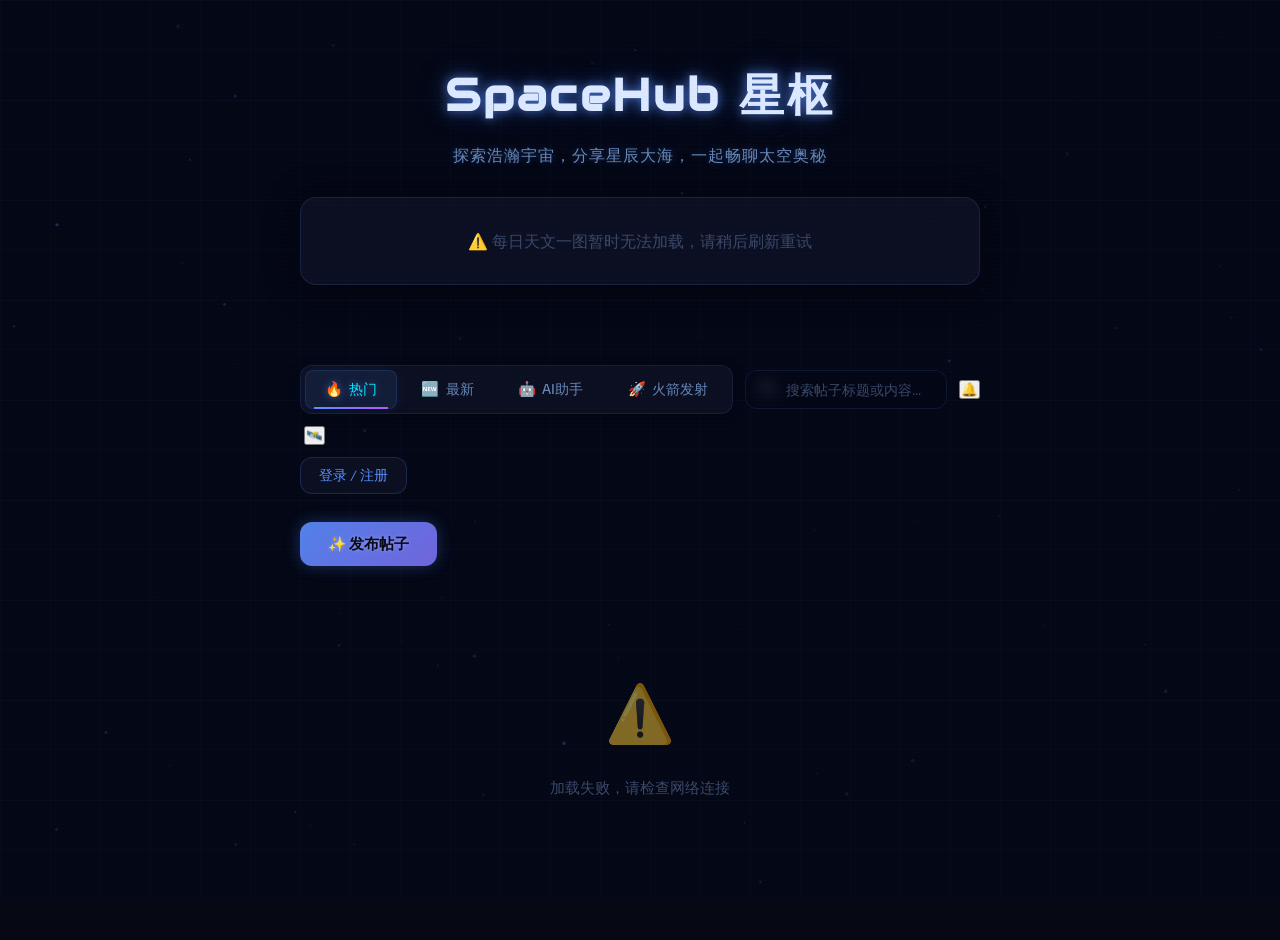
==== index.html @ 0de81924 "chore: move bookmarks tab after launches tab" ====
<!DOCTYPE html>
<html lang="zh-CN">
<head>
    <meta charset="UTF-8">
    <meta name="viewport" content="width=device-width, initial-scale=1.0">
    <title>SpaceHub 星枢</title>
    
    <style>
        :root {
            --bg: #060814;
            --bg-deep: #02030a;
            --surface: rgba(14, 18, 36, 0.75);
            --surface-hover: rgba(20, 28, 52, 0.88);
            --surface-elevated: rgba(26, 34, 64, 0.92);
            --text-primary: #dce8ff;
            --text-secondary: #6888b8;
            --text-muted: #3a4868;
            --accent: #5b8fff;
            --accent-hover: #7ba5ff;
            --accent-rgb: 91, 143, 255;
            --accent-hover-rgb: 123, 165, 255;
            --secondary-accent: #b558ff;
            --secondary-accent-rgb: 181, 88, 255;
            --border: rgba(91, 143, 255, 0.14);
            --border-focus: rgba(91, 143, 255, 0.45);
            --border-hover: rgba(91, 143, 255, 0.35);
            --danger: #ff4060;
            --success: #40ff88;
            --warning: #ffaa00;
            --gold: #5b8fff;
            --gold-hover: #7ba5ff;
            --neon-blue: #5b8fff;
            --neon-cyan: #00e8ff;
            --neon-purple: #b558ff;
            --neon-magenta: #ff3d7f;
            --glow-blue: rgba(91, 143, 255, 0.45);
            --glow-cyan: rgba(0, 232, 255, 0.35);
            --glow-purple: rgba(181, 88, 255, 0.35);
            --glow-magenta: rgba(255, 61, 127, 0.35);
            --card-shadow: 0 2px 16px rgba(0, 0, 0, 0.5), 0 0 1px rgba(91, 143, 255, 0.08);
            --card-glow: 0 0 28px rgba(91, 143, 255, 0.1), 0 8px 32px rgba(0, 0, 0, 0.6);
            --glass-blur: blur(24px);
            --glass-blur-sm: blur(14px);
            --card-radius: 16px;
            --modal-radius: 24px;
            --transition-fast: 0.2s cubic-bezier(0.4, 0, 0.2, 1);
            --transition: 0.35s cubic-bezier(0.16, 1, 0.3, 1);
            --transition-slow: 0.5s cubic-bezier(0.16, 1, 0.3, 1);
        }
        * {
            margin: 0;
            padding: 0;
            box-sizing: border-box;
        }
        html {
            scroll-behavior: smooth;
        }
        body {
            font-family: 'Exo 2', -apple-system, BlinkMacSystemFont, 'Segoe UI', Roboto, sans-serif;
            background: var(--bg);
            color: var(--text-primary);
            min-height: 100vh;
            overflow-x: hidden;
            line-height: 1.6;
            -webkit-font-smoothing: antialiased;
        }
        .bg-image {
            position: fixed;
            top: 0;
            left: 0;
            width: 100%;
            height: 100%;
            background: url('https://i.imglt.com/20260803/0994543291ec65795e5eadac3a134b6f.jpg') center/cover no-repeat;
            z-index: 0;
        }
        .bg-overlay {
            position: fixed;
            top: 0;
            left: 0;
            width: 100%;
            height: 100%;
            background: rgba(0, 0, 0, 0.45);
            z-index: 1;
        }
        .header {
            position: relative;
            z-index: 2;
            text-align: center;
            padding: 60px 20px 30px;
        }
        .header h1 {
            font-size: 2.8rem;
            font-weight: 700;
            letter-spacing: -0.02em;
            margin-bottom: 10px;
            color: var(--text-primary);
            font-family: 'Audiowide', sans-serif;
            text-shadow: 0 0 30px rgba(91, 143, 255, 0.3), 0 0 60px rgba(91, 143, 255, 0.1);
}
        .header p {
            color: var(--text-secondary);
            font-size: 1rem;
            font-weight: 300;
            letter-spacing: 0.02em;
        }
        .container {
            position: relative;
            z-index: 2;
            max-width: 720px;
            margin: 0 auto;
            padding: 0 20px 60px;
        }
        .top-bar {
            display: flex;
            justify-content: space-between;
            align-items: center;
            margin-bottom: 20px;
            gap: 12px;
            flex-wrap: wrap;
        }
        .search-box {
            flex: 1;
            min-width: 180px;
            max-width: 400px;
            position: relative;
        }
        .search-box input {
            width: 100%;
            padding: 10px 16px 10px 40px;
            background: var(--surface);
            border: 1px solid var(--border);
            border-radius: 14px;
            color: var(--text-primary);
            font-size: 0.9rem;
            font-family: inherit;
            outline: none;
            transition: border-color 0.25s;
        }
        .search-box input::placeholder {
            color: var(--text-muted);
        }
        .search-box input:focus {
            border-color: var(--gold);
            box-shadow: 0 0 0 3px rgba(255, 215, 0, 0.08), 0 0 16px rgba(255, 215, 0, 0.1);
        }
        .search-box .search-icon {
            position: absolute;
            left: 14px;
            top: 50%;
            transform: translateY(-50%);
            font-size: 1rem;
            pointer-events: none;
            opacity: 0.6;
        }
        .search-clear {
            position: absolute;
            right: 12px;
            top: 50%;
            transform: translateY(-50%);
            background: none;
            border: none;
            color: var(--text-muted);
            cursor: pointer;
            font-size: 1.1rem;
            display: none;
        }
        .search-clear:hover {
            color: var(--text-primary);
        }
        .tabs {
            display: flex;
            gap: 4px;
            padding: 4px;
            background: var(--surface);
            border-radius: 14px;
            border: 1px solid var(--border);
            box-shadow: 0 2px 12px rgba(0, 0, 0, 0.3);
                    }
        .tab {
            padding: 10px 20px;
            border: none;
            background: transparent;
            color: var(--text-secondary);
            font-size: 0.9rem;
            font-weight: 500;
            cursor: pointer;
            border-radius: 10px;
            transition: all 0.3s cubic-bezier(0.4, 0, 0.2, 1);
            font-family: inherit;
            letter-spacing: 0.01em;
        }
        .tab:hover {
            color: var(--text-primary);
            background: rgba(255, 255, 255, 0.04);
        }
        .tab.active {
            background: rgba(91, 143, 255, 0.12);
            color: var(--accent);
            box-shadow: 0 0 16px rgba(91, 143, 255, 0.1), inset 0 0 12px rgba(91, 143, 255, 0.05);
        }
        .tab .icon {
            margin-right: 6px;
        }
        .fab-post {
            padding: 12px 28px;
            background: var(--gold);
            color: #000;
            border: none;
            border-radius: 14px;
            font-size: 0.92rem;
            font-weight: 600;
            cursor: pointer;
            transition: all 0.25s;
            font-family: inherit;
            display: flex;
            align-items: center;
            gap: 8px;
        }
        .fab-post:hover {
            background: var(--gold-hover);
            transform: translateY(-2px);
            box-shadow: 0 8px 32px rgba(255, 215, 0, 0.3), 0 0 16px rgba(255, 215, 0, 0.15);
        }
        .fab-post:active {
            transform: translateY(0);
        }
        .modal-overlay {
            position: fixed;
            top: 0;
            left: 0;
            width: 100%;
            height: 100%;
            background: rgba(0, 0, 0, 0.65);
            z-index: 100;
            display: none;
            align-items: center;
            justify-content: center;
            backdrop-filter: blur(6px);
            -webkit-backdrop-filter: blur(6px);
            animation: overlayIn 0.25s ease;
        }
        .modal-overlay.show {
            display: flex;
        }
        @keyframes overlayIn {
            from { opacity: 0; }
            to { opacity: 1; }
        }
        .modal {
            background: #1a1a24;
            border: 1px solid rgba(255, 255, 255, 0.08);
            border-radius: 24px;
            padding: 36px 32px 32px;
            width: 90%;
            max-width: 480px;
            position: relative;
            animation: modalIn 0.3s cubic-bezier(0.16, 1, 0.3, 1);
            box-shadow: 0 24px 64px rgba(0, 0, 0, 0.6), 0 0 1px rgba(91, 143, 255, 0.15);
        }
        @keyframes modalIn {
            from { opacity: 0; transform: scale(0.92) translateY(20px); }
            to { opacity: 1; transform: scale(1) translateY(0); }
        }
        .modal-close {
            position: absolute;
            top: 16px;
            right: 20px;
            background: transparent;
            border: none;
            color: var(--text-muted);
            font-size: 1.4rem;
            cursor: pointer;
            width: 36px;
            height: 36px;
            display: flex;
            align-items: center;
            justify-content: center;
            border-radius: 50%;
            transition: all 0.2s;
        }
        .modal-close:hover {
            color: var(--text-primary);
            background: rgba(255, 255, 255, 0.08);
        }
        .modal-title {
            text-align: center;
            font-size: 1.3rem;
            font-weight: 600;
            margin-bottom: 28px;
            color: var(--text-primary);
            font-family: 'Michroma', sans-serif;
    letter-spacing: 2px;
}
        .modal-input {
            width: 100%;
            padding: 14px 18px;
            background: #22222e;
            border: 1px solid rgba(255, 255, 255, 0.06);
            border-radius: 14px;
            color: var(--text-primary);
            font-size: 0.95rem;
            font-family: inherit;
            outline: none;
            transition: all 0.25s;
            margin-bottom: 16px;
        }
        .modal-input:focus {
            border-color: var(--border-focus);
            box-shadow: 0 0 0 2px rgba(91, 143, 255, 0.1), 0 0 16px rgba(91, 143, 255, 0.06);
        }
        .modal-input::placeholder {
            color: var(--text-muted);
        }
        .modal-textarea {
            width: 100%;
            min-height: 140px;
            padding: 14px 18px;
            background: #22222e;
            border: 1px solid rgba(255, 255, 255, 0.06);
            border-radius: 14px;
            color: var(--text-primary);
            font-size: 0.95rem;
            font-family: inherit;
            outline: none;
            resize: vertical;
            transition: all 0.25s;
            line-height: 1.6;
        }
        .modal-textarea:focus {
            border-color: var(--border-focus);
            box-shadow: 0 0 0 2px rgba(91, 143, 255, 0.1), 0 0 16px rgba(91, 143, 255, 0.06);
        }
        .modal-textarea::placeholder {
            color: var(--text-muted);
        }
        .modal-submit {
            width: 100%;
            padding: 14px;
            background: var(--gold);
            color: #000;
            border: none;
            border-radius: 14px;
            font-size: 1rem;
            font-weight: 600;
            cursor: pointer;
            transition: all 0.25s;
            font-family: inherit;
            margin-top: 20px;
        }
        .modal-submit:hover {
            background: var(--gold-hover);
            box-shadow: 0 6px 28px rgba(255, 215, 0, 0.28), 0 0 12px rgba(255, 215, 0, 0.12);
            transform: translateY(-1px);
        }
        .modal-submit:active {
            transform: scale(0.98);
        }
        .modal-submit:disabled {
            opacity: 0.5;
            cursor: not-allowed;
            transform: none;
        }
        .posts-list {
            display: flex;
            flex-direction: column;
            gap: 14px;
        }
        .post-card {
            background: var(--surface);
            border: 1px solid var(--border);
            border-radius: 20px;
            padding: 24px;
            transition: all 0.35s cubic-bezier(0.4, 0, 0.2, 1);
            animation: slideUp 0.4s ease both;
            box-shadow: var(--card-shadow);
        }
        @keyframes slideUp {
            from { opacity: 0; transform: translateY(16px); }
            to { opacity: 1; transform: translateY(0); }
        }
        @keyframes fadeIn {
            from { opacity: 0; transform: translateY(8px); }
            to { opacity: 1; transform: translateY(0); }
        }
        .post-card:hover {
            background: var(--surface-hover);
            border-color: var(--border-focus);
            transform: translateY(-2px);
            box-shadow: var(--card-glow);
        }
        .post-header {
            display: flex;
            justify-content: space-between;
            align-items: flex-start;
            margin-bottom: 14px;
            gap: 10px;
        }
        .post-header .post-author {
            transition: transform 0.2s ease;
        }
        .post-header .post-author:hover {
            transform: translateX(2px);
        }
        .post-author {
            display: flex;
            align-items: center;
            gap: 12px;
        }
        .avatar {
            width: 40px;
            height: 40px;
            min-width: 40px;
            border-radius: 50%;
            background: linear-gradient(135deg, rgba(91, 143, 255, 0.2), rgba(160, 64, 255, 0.2));
            display: flex;
            align-items: center;
            justify-content: center;
            font-size: 1.1rem;
            border: 1.5px solid rgba(91, 143, 255, 0.25);
            overflow: hidden;
            flex-shrink: 0;
            transition: border-color 0.3s, box-shadow 0.3s;
        }
        .avatar:hover {
            border-color: rgba(91, 143, 255, 0.5);
            box-shadow: 0 0 12px rgba(91, 143, 255, 0.25);
        }
        .avatar img {
            width: 100%;
            height: 100%;
            object-fit: cover;
        }
        .author-info {
            display: flex;
            flex-direction: column;
            gap: 2px;
            min-width: 0;
            flex: 1;
        }
        .author-name {
            font-size: 0.92rem;
            font-weight: 600;
            color: var(--text-primary);
            word-break: break-word;
            line-height: 1.4;
            display: flex;
            flex-wrap: wrap;
            align-items: center;
            gap: 4px;
            transition: color 0.2s;
        }
        .author-name:hover {
            color: var(--neon-blue, #5b8fff);
        }
        .post-time {
            font-size: 0.78rem;
            color: var(--text-muted);
        }
        .post-title {
            font-size: 1.1rem;
            font-weight: 600;
            color: var(--text-primary);
            margin-bottom: 8px;
            line-height: 1.4;
            font-family: 'Audiowide', sans-serif;
            text-shadow: 0 0 20px rgba(91, 143, 255, 0.15);
}
        .post-content {
            color: rgba(240, 240, 245, 0.88);
            line-height: 1.8;
            font-size: 0.95rem;
            margin-bottom: 18px;
            white-space: pre-wrap;
            word-break: break-word;
            font-weight: 400;
            letter-spacing: 0.01em;
        }
        .post-source {
            display: flex;
            align-items: center;
            gap: 4px;
            margin-bottom: 14px;
            padding: 8px 12px;
            background: rgba(255, 255, 255, 0.04);
            border-radius: 10px;
            font-size: 0.85rem;
            flex-wrap: wrap;
        }
        .source-label {
            color: var(--text-muted);
            white-space: nowrap;
        }
        .source-link {
            color: #4fc3f7;
            text-decoration: none;
            word-break: break-all;
            transition: color 0.2s;
        }
        .source-link:hover {
            color: #81d4fa;
            text-decoration: underline;
        }
        .pin-btn {
            background: transparent;
            border: 1px solid rgba(255, 215, 0, 0.3);
            color: rgba(255, 215, 0, 0.8);
            padding: 4px 10px;
            border-radius: 8px;
            font-size: 12px;
            cursor: pointer;
            opacity: 0;
            transition: all 0.2s ease;
            white-space: nowrap;
            margin-right: 4px;
        }
        .post-card:hover .pin-btn {
            opacity: 1;
        }
        .pin-btn:hover {
            background: rgba(255, 215, 0, 0.15);
            border-color: rgba(255, 215, 0, 0.6);
            color: #ffd700;
        }
        .post-card:has(.pinned) {
            border-color: rgba(255, 215, 0, 0.3);
        }
        /* 登录区域 */
        .auth-area {
            display: flex;
            align-items: center;
            gap: 10px;
            margin-bottom: 16px;
            width: 100%;
        }
        .auth-user {
            display: flex;
            align-items: center;
            gap: 8px;
            padding: 6px 14px;
            background: var(--surface);
            border: 1px solid var(--border);
            border-radius: 12px;
            font-size: 0.85rem;
            color: var(--text-primary);
                    }
        .auth-avatar-small {
            width: 24px; height: 24px; border-radius: 50%;
            background: rgba(255,255,255,0.08);
            display: flex; align-items: center; justify-content: center;
            font-size: 0.8rem;
        }
        .auth-name {
            font-weight: 500; max-width: 120px;
            overflow: hidden; text-overflow: ellipsis; white-space: nowrap;
            transition: color 0.2s;
        }
        .auth-name:hover {
            color: var(--neon-blue, #5b8fff);
        }
        .btn-logout {
            padding: 4px 10px; background: transparent; border: none;
            color: var(--text-muted); font-size: 0.75rem;
            cursor: pointer; font-family: inherit;
            transition: color 0.2s, text-shadow 0.2s;
        }
        .btn-logout:hover { color: var(--danger); text-shadow: 0 0 8px rgba(255, 68, 102, 0.4); }
        .btn-auth {
            padding: 8px 18px;
            background: transparent;
            border: 1px solid var(--border);
            border-radius: 100px;
            color: var(--text-secondary);
            font-size: 0.85rem;
            cursor: pointer; font-family: inherit;
            transition: all 0.25s;
                    }
        .btn-auth:hover {
            color: var(--text-primary);
            border-color: var(--border-focus);
            background: rgba(91, 143, 255, 0.06);
            box-shadow: 0 0 14px rgba(91, 143, 255, 0.12);
        }
        /* 登录弹窗 */
        .auth-modal-overlay {
            position: fixed; top: 0; left: 0; right: 0; bottom: 0;
            background: rgba(0,0,0,0.6);
            backdrop-filter: blur(8px);
            -webkit-backdrop-filter: blur(8px);
            z-index: 150;
            display: none; align-items: center; justify-content: center;
        }
        .auth-modal-overlay.show { display: flex; }
        .auth-modal {
            background: #0f0f0f; border-radius: 20px;
            padding: 36px; width: 90%; max-width: 400px;
            border: 1px solid var(--border);
            box-shadow: 0 20px 60px rgba(0,0,0,0.5);
            position: relative;
        }
        .auth-modal h2 {
            font-size: 1.3rem; margin-bottom: 24px;
            text-align: center; color: var(--text-primary);
        }
        .auth-field { margin-bottom: 16px; }
        .auth-field label {
            display: block; font-size: 0.82rem;
            color: var(--text-secondary); margin-bottom: 6px;
        }
        .auth-field input {
            width: 100%; padding: 12px 14px;
            background: #1a1a1a;
            border: 1px solid var(--border);
            border-radius: 12px;
            color: var(--text-primary);
            font-size: 0.9rem; font-family: inherit; outline: none;
        }
        .auth-field input:focus { border-color: var(--border-focus); }
        .auth-field input::placeholder { color: var(--text-muted); }
        .auth-submit {
            width: 100%; padding: 12px;
            background: #ffffff; color: #000000;
            border: none; border-radius: 12px;
            font-size: 0.92rem; font-weight: 600;
            cursor: pointer; font-family: inherit;
            transition: all 0.25s; margin-top: 8px;
        }
        .auth-submit:hover { background: #e0e0e0; }
        .auth-submit:disabled { opacity: 0.5; cursor: not-allowed; }
        .auth-switch {
            text-align: center; margin-top: 16px;
            font-size: 0.82rem; color: var(--text-muted);
        }
        .auth-switch a {
            color: var(--gold); cursor: pointer; text-decoration: none;
        }
        .auth-switch a:hover { text-decoration: underline; }
        .auth-error {
            background: rgba(255,85,85,0.1);
            border: 1px solid rgba(255,85,85,0.2);
            border-radius: 10px; padding: 10px 14px;
            color: #ff8888; font-size: 0.82rem;
            margin-bottom: 16px; display: none;
        }
        .auth-error.show { display: block; }
        .auth-success {
            background: rgba(100,255,100,0.1);
            border: 1px solid rgba(100,255,100,0.2);
            border-radius: 10px; padding: 10px 14px;
            color: #88ff88; font-size: 0.82rem;
            margin-bottom: 16px; display: none;
        }
        .auth-success.show { display: block; }
        .auth-close {
            position: absolute; top: 12px; right: 16px;
            background: transparent; border: none;
            color: var(--text-muted); font-size: 1.2rem; cursor: pointer;
        }
        /* 图片上传 */
        .image-input-row {
            display: flex; gap: 8px; align-items: center; margin-bottom: 12px;
        }
        .image-input {
            flex: 1; padding: 10px 14px;
            background: #1a1a1a;
            border: 1px solid var(--border);
            border-radius: 12px;
            color: var(--text-primary);
            font-size: 0.88rem; font-family: inherit; outline: none;
        }
        .image-input:focus { border-color: var(--border-focus); }
        .image-input::placeholder { color: var(--text-muted); }
        .post-images {
            display: flex; gap: 8px; flex-wrap: wrap; margin-bottom: 14px;
            border-radius: 12px;
            overflow: hidden;
        }
        .post-image {
            max-width: 100%; max-height: 300px;
            border-radius: 12px; border: 1px solid var(--border);
            object-fit: cover;
        }
        /* 分享按钮 */
        /* 烟花 */
        @media (max-width: 600px) {
            .pin-btn {
                opacity: 1;
            }
        }
        .delete-btn {
            background: transparent;
            border: 1px solid rgba(255, 100, 100, 0.3);
            color: rgba(255, 120, 120, 0.7);
            padding: 4px 10px;
            border-radius: 8px;
            font-size: 12px;
            cursor: pointer;
            opacity: 0;
            transition: all 0.2s ease;
            white-space: nowrap;
        }
        .post-card:hover .delete-btn {
            opacity: 1;
        }
        .delete-btn:hover {
            background: rgba(255, 80, 80, 0.15);
            border-color: rgba(255, 100, 100, 0.6);
            color: rgba(255, 150, 150, 1);
            box-shadow: 0 0 12px rgba(255, 80, 80, 0.15);
        }
        /* 登录区域 */
        .auth-area {
            display: flex;
            align-items: center;
            gap: 10px;
            margin-bottom: 16px;
            width: 100%;
        }
        .auth-user {
            display: flex;
            align-items: center;
            gap: 8px;
            padding: 6px 14px;
            background: var(--surface);
            border: 1px solid var(--border);
            border-radius: 12px;
            font-size: 0.85rem;
            color: var(--text-primary);
                    }
        .auth-avatar-small {
            width: 24px; height: 24px; border-radius: 50%;
            background: rgba(255,255,255,0.08);
            display: flex; align-items: center; justify-content: center;
            font-size: 0.8rem;
        }
        .auth-name {
            font-weight: 500; max-width: 120px;
            overflow: hidden; text-overflow: ellipsis; white-space: nowrap;
            transition: color 0.2s;
        }
        .auth-name:hover {
            color: var(--neon-blue, #5b8fff);
        }
        .btn-logout {
            padding: 4px 10px; background: transparent; border: none;
            color: var(--text-muted); font-size: 0.75rem;
            cursor: pointer; font-family: inherit;
            transition: color 0.2s, text-shadow 0.2s;
        }
        .btn-logout:hover { color: var(--danger); text-shadow: 0 0 8px rgba(255, 68, 102, 0.4); }
        .btn-auth {
            padding: 8px 18px;
            background: transparent;
            border: 1px solid var(--border);
            border-radius: 100px;
            color: var(--text-secondary);
            font-size: 0.85rem;
            cursor: pointer; font-family: inherit;
            transition: all 0.25s;
                    }
        .btn-auth:hover {
            color: var(--text-primary);
            border-color: var(--border-focus);
            background: rgba(91, 143, 255, 0.06);
            box-shadow: 0 0 14px rgba(91, 143, 255, 0.12);
        }
        /* 登录弹窗 */
        .auth-modal-overlay {
            position: fixed; top: 0; left: 0; right: 0; bottom: 0;
            background: rgba(0,0,0,0.6);
            backdrop-filter: blur(8px);
            -webkit-backdrop-filter: blur(8px);
            z-index: 150;
            display: none; align-items: center; justify-content: center;
        }
        .auth-modal-overlay.show { display: flex; }
        .auth-modal {
            background: #0f0f0f; border-radius: 20px;
            padding: 36px; width: 90%; max-width: 400px;
            border: 1px solid var(--border);
            box-shadow: 0 20px 60px rgba(0,0,0,0.5);
            position: relative;
        }
        .auth-modal h2 {
            font-size: 1.3rem; margin-bottom: 24px;
            text-align: center; color: var(--text-primary);
        }
        .auth-field { margin-bottom: 16px; }
        .auth-field label {
            display: block; font-size: 0.82rem;
            color: var(--text-secondary); margin-bottom: 6px;
        }
        .auth-field input {
            width: 100%; padding: 12px 14px;
            background: #1a1a1a;
            border: 1px solid var(--border);
            border-radius: 12px;
            color: var(--text-primary);
            font-size: 0.9rem; font-family: inherit; outline: none;
        }
        .auth-field input:focus { border-color: var(--border-focus); }
        .auth-field input::placeholder { color: var(--text-muted); }
        .auth-submit {
            width: 100%; padding: 12px;
            background: #ffffff; color: #000000;
            border: none; border-radius: 12px;
            font-size: 0.92rem; font-weight: 600;
            cursor: pointer; font-family: inherit;
            transition: all 0.25s; margin-top: 8px;
        }
        .auth-submit:hover { background: #e0e0e0; }
        .auth-submit:disabled { opacity: 0.5; cursor: not-allowed; }
        .auth-switch {
            text-align: center; margin-top: 16px;
            font-size: 0.82rem; color: var(--text-muted);
        }
        .auth-switch a {
            color: var(--gold); cursor: pointer; text-decoration: none;
        }
        .auth-switch a:hover { text-decoration: underline; }
        .auth-error {
            background: rgba(255,85,85,0.1);
            border: 1px solid rgba(255,85,85,0.2);
            border-radius: 10px; padding: 10px 14px;
            color: #ff8888; font-size: 0.82rem;
            margin-bottom: 16px; display: none;
        }
        .auth-error.show { display: block; }
        .auth-success {
            background: rgba(100,255,100,0.1);
            border: 1px solid rgba(100,255,100,0.2);
            border-radius: 10px; padding: 10px 14px;
            color: #88ff88; font-size: 0.82rem;
            margin-bottom: 16px; display: none;
        }
        .auth-success.show { display: block; }
        .auth-close {
            position: absolute; top: 12px; right: 16px;
            background: transparent; border: none;
            color: var(--text-muted); font-size: 1.2rem; cursor: pointer;
        }
        /* 图片上传 */
        .image-input-row {
            display: flex; gap: 8px; align-items: center; margin-bottom: 12px;
        }
        .image-input {
            flex: 1; padding: 10px 14px;
            background: #1a1a1a;
            border: 1px solid var(--border);
            border-radius: 12px;
            color: var(--text-primary);
            font-size: 0.88rem; font-family: inherit; outline: none;
        }
        .image-input:focus { border-color: var(--border-focus); }
        .image-input::placeholder { color: var(--text-muted); }
        .post-images {
            display: flex; gap: 8px; flex-wrap: wrap; margin-bottom: 14px;
            border-radius: 12px;
            overflow: hidden;
        }
        .post-image {
            max-width: 100%; max-height: 300px;
            border-radius: 12px; border: 1px solid var(--border);
            object-fit: cover;
        }
        /* 分享按钮 */
        /* 烟花 */
        @media (max-width: 600px) {
        .pin-btn {
            background: transparent;
            border: 1px solid rgba(255, 215, 0, 0.3);
            color: rgba(255, 215, 0, 0.8);
            padding: 4px 10px;
            border-radius: 8px;
            font-size: 12px;
            cursor: pointer;
            opacity: 0;
            transition: all 0.2s ease;
            white-space: nowrap;
            margin-right: 4px;
        }
        .post-card:hover .pin-btn {
            opacity: 1;
        }
        .pin-btn:hover {
            background: rgba(255, 215, 0, 0.15);
            border-color: rgba(255, 215, 0, 0.6);
            color: #ffd700;
        }
        .post-card:has(.pinned) {
            border-color: rgba(255, 215, 0, 0.3);
        }
        /* 登录区域 */
        .auth-area {
            display: flex;
            align-items: center;
            gap: 10px;
            margin-bottom: 16px;
            width: 100%;
        }
        .auth-user {
            display: flex;
            align-items: center;
            gap: 8px;
            padding: 6px 14px;
            background: var(--surface);
            border: 1px solid var(--border);
            border-radius: 12px;
            font-size: 0.85rem;
            color: var(--text-primary);
                    }
        .auth-avatar-small {
            width: 24px; height: 24px; border-radius: 50%;
            background: rgba(255,255,255,0.08);
            display: flex; align-items: center; justify-content: center;
            font-size: 0.8rem;
        }
        .auth-name {
            font-weight: 500; max-width: 120px;
            overflow: hidden; text-overflow: ellipsis; white-space: nowrap;
            transition: color 0.2s;
        }
        .auth-name:hover {
            color: var(--neon-blue, #5b8fff);
        }
        .btn-logout {
            padding: 4px 10px; background: transparent; border: none;
            color: var(--text-muted); font-size: 0.75rem;
            cursor: pointer; font-family: inherit;
            transition: color 0.2s, text-shadow 0.2s;
        }
        .btn-logout:hover { color: var(--danger); text-shadow: 0 0 8px rgba(255, 68, 102, 0.4); }
        .btn-auth {
            padding: 8px 18px;
            background: transparent;
            border: 1px solid var(--border);
            border-radius: 100px;
            color: var(--text-secondary);
            font-size: 0.85rem;
            cursor: pointer; font-family: inherit;
            transition: all 0.25s;
                    }
        .btn-auth:hover {
            color: var(--text-primary);
            border-color: var(--border-focus);
            background: rgba(91, 143, 255, 0.06);
            box-shadow: 0 0 14px rgba(91, 143, 255, 0.12);
        }
        /* 登录弹窗 */
        .auth-modal-overlay {
            position: fixed; top: 0; left: 0; right: 0; bottom: 0;
            background: rgba(0,0,0,0.6);
            backdrop-filter: blur(8px);
            -webkit-backdrop-filter: blur(8px);
            z-index: 150;
            display: none; align-items: center; justify-content: center;
        }
        .auth-modal-overlay.show { display: flex; }
        .auth-modal {
            background: #0f0f0f; border-radius: 20px;
            padding: 36px; width: 90%; max-width: 400px;
            border: 1px solid var(--border);
            box-shadow: 0 20px 60px rgba(0,0,0,0.5);
            position: relative;
        }
        .auth-modal h2 {
            font-size: 1.3rem; margin-bottom: 24px;
            text-align: center; color: var(--text-primary);
        }
        .auth-field { margin-bottom: 16px; }
        .auth-field label {
            display: block; font-size: 0.82rem;
            color: var(--text-secondary); margin-bottom: 6px;
        }
        .auth-field input {
            width: 100%; padding: 12px 14px;
            background: #1a1a1a;
            border: 1px solid var(--border);
            border-radius: 12px;
            color: var(--text-primary);
            font-size: 0.9rem; font-family: inherit; outline: none;
        }
        .auth-field input:focus { border-color: var(--border-focus); }
        .auth-field input::placeholder { color: var(--text-muted); }
        .auth-submit {
            width: 100%; padding: 12px;
            background: #ffffff; color: #000000;
            border: none; border-radius: 12px;
            font-size: 0.92rem; font-weight: 600;
            cursor: pointer; font-family: inherit;
            transition: all 0.25s; margin-top: 8px;
        }
        .auth-submit:hover { background: #e0e0e0; }
        .auth-submit:disabled { opacity: 0.5; cursor: not-allowed; }
        .auth-switch {
            text-align: center; margin-top: 16px;
            font-size: 0.82rem; color: var(--text-muted);
        }
        .auth-switch a {
            color: var(--gold); cursor: pointer; text-decoration: none;
        }
        .auth-switch a:hover { text-decoration: underline; }
        .auth-error {
            background: rgba(255,85,85,0.1);
            border: 1px solid rgba(255,85,85,0.2);
            border-radius: 10px; padding: 10px 14px;
            color: #ff8888; font-size: 0.82rem;
            margin-bottom: 16px; display: none;
        }
        .auth-error.show { display: block; }
        .auth-success {
            background: rgba(100,255,100,0.1);
            border: 1px solid rgba(100,255,100,0.2);
            border-radius: 10px; padding: 10px 14px;
            color: #88ff88; font-size: 0.82rem;
            margin-bottom: 16px; display: none;
        }
        .auth-success.show { display: block; }
        .auth-close {
            position: absolute; top: 12px; right: 16px;
            background: transparent; border: none;
            color: var(--text-muted); font-size: 1.2rem; cursor: pointer;
        }
        /* 图片上传 */
        .image-input-row {
            display: flex; gap: 8px; align-items: center; margin-bottom: 12px;
        }
        .image-input {
            flex: 1; padding: 10px 14px;
            background: #1a1a1a;
            border: 1px solid var(--border);
            border-radius: 12px;
            color: var(--text-primary);
            font-size: 0.88rem; font-family: inherit; outline: none;
        }
        .image-input:focus { border-color: var(--border-focus); }
        .image-input::placeholder { color: var(--text-muted); }
        .post-images {
            display: flex; gap: 8px; flex-wrap: wrap; margin-bottom: 14px;
            border-radius: 12px;
            overflow: hidden;
        }
        .post-image {
            max-width: 100%; max-height: 300px;
            border-radius: 12px; border: 1px solid var(--border);
            object-fit: cover;
        }
        /* 分享按钮 */
        /* 烟花 */
        @media (max-width: 600px) {
            .pin-btn {
                opacity: 1;
            }
        }
        .delete-btn {
                opacity: 1;
            }
        }
        .badge {
            display: inline-block;
            padding: 1px 6px;
            font-size: 10px;
            font-weight: 700;
            border-radius: 4px;
            margin-left: 4px;
            vertical-align: middle;
            text-transform: uppercase;
            letter-spacing: 0.5px;
        }
        .badge-developer {
            background: linear-gradient(90deg, #0a0a1a, #1a1a3a, #0a0a1a);
            color: #7ba5ff;
            border: 1px solid #7ba5ff;
            box-shadow: 0 0 8px rgba(0, 234, 255, 0.4), inset 0 0 4px rgba(0, 234, 255, 0.1);
            text-shadow: 0 0 4px rgba(0, 234, 255, 0.8);
            font-family: 'Courier New', monospace;
            position: relative;
            overflow: hidden;
        }
        .badge-developer::before {
            content: '</>';
            font-size: 9px;
            margin-right: 2px;
            opacity: 0.9;
        }
        .badge-admin {
            background: linear-gradient(135deg, #ffd700, #ffb800, #ffd700);
            color: #3d2800;
            border: 1px solid #ffd700;
            box-shadow: 0 0 8px rgba(255, 215, 0, 0.5);
            text-shadow: 0 1px 1px rgba(255, 255, 255, 0.3);
            font-family: 'Georgia', serif;
        }
        .badge-admin::before {
            content: '👑';
            font-size: 10px;
            margin-right: 2px;
        }
        .post-footer {
            display: flex;
            gap: 24px;
            padding-top: 14px;
            border-top: 1px solid var(--border);
            transition: border-color 0.25s;
        }
        .post-card:hover .post-footer {
            border-color: rgba(91, 143, 255, 0.2);
        }
        .action-btn {
            display: flex;
            align-items: center;
            gap: 6px;
            background: transparent;
            border: none;
            color: var(--text-muted);
            font-size: 0.84rem;
            cursor: pointer;
            transition: all 0.25s cubic-bezier(0.4, 0, 0.2, 1);
            font-family: inherit;
            padding: 4px 8px;
            border-radius: 8px;
        }
        .action-btn:hover {
            color: var(--accent);
            background: rgba(91, 143, 255, 0.06);
            text-shadow: 0 0 8px rgba(91, 143, 255, 0.4);
        }
        .action-btn:active {
            transform: scale(0.94);
        }
        .action-btn.liked {
            color: #ff6b6b;
        }
        .action-btn.liked:hover {
            color: #ff8888;
            background: rgba(255, 107, 107, 0.1);
            text-shadow: 0 0 8px rgba(255, 107, 107, 0.3);
        }
        .empty-state {
            text-align: center;
            padding: 80px 20px;
            color: var(--text-muted);
            animation: fadeIn 0.5s ease;
        }
        .empty-state .emoji {
            font-size: 3.5rem;
            margin-bottom: 20px;
            opacity: 0.5;
            animation: float 3s ease-in-out infinite;
        }
        @keyframes float {
            0%, 100% { transform: translateY(0); }
            50% { transform: translateY(-8px); }
        }
        .empty-state p {
            font-size: 0.95rem;
            font-weight: 300;
        }
        /* 加载提示 */
        .loading {
            text-align: center;
            padding: 40px;
            color: var(--text-muted);
            font-size: 0.9rem;
            animation: pulse 1.5s ease-in-out infinite;
        }
        @keyframes pulse {
            0%, 100% { opacity: 1; }
            50% { opacity: 0.4; }
        }
            color: var(--text-muted);
            font-size: 0.9rem;
        }
        /* 评论区 */
        .comments-section {
            margin-top: 14px;
            padding-top: 14px;
            border-top: 1px solid var(--border);
            display: none;
            animation: fadeIn 0.3s ease;
        }
        .comments-section.show {
            display: block;
        }
        .comments-list {
            display: flex;
            flex-direction: column;
            gap: 10px;
            margin-bottom: 14px;
            max-height: 300px;
            overflow-y: auto;
        }
        .comment-item {
            display: flex;
            gap: 10px;
            padding: 10px 14px;
            background: linear-gradient(135deg, rgba(255, 255, 255, 0.025), rgba(91, 143, 255, 0.02));
            border-radius: 12px;
            border: 1px solid rgba(255, 255, 255, 0.04);
            justify-content: space-between;
            transition: background 0.2s, border-color 0.2s;
        }
        .comment-item:hover {
            background: linear-gradient(135deg, rgba(255, 255, 255, 0.04), rgba(91, 143, 255, 0.04));
            border-color: rgba(91, 143, 255, 0.1);
        }
        .comment-avatar {
            width: 28px;
            height: 28px;
            min-width: 28px;
            border-radius: 50%;
            background: rgba(255, 255, 255, 0.08);
            display: flex;
            align-items: center;
            justify-content: center;
            font-size: 0.85rem;
            border: 1px solid var(--border);
        }
        .comment-body {
            flex: 1;
            min-width: 0;
        }
        .comment-author {
            font-size: 0.82rem;
            font-weight: 600;
            color: var(--text-secondary);
            margin-bottom: 3px;
        }
        .comment-text {
            font-size: 0.88rem;
            color: rgba(240, 240, 245, 0.8);
            line-height: 1.6;
            word-break: break-word;
        }
        .comment-time {
            font-size: 0.7rem;
            color: var(--text-muted);
            margin-top: 4px;
        }
        .comment-input-area {
            display: flex;
            flex-direction: column;
            gap: 8px;
        }
        .comment-input-row {
            display: flex;
            gap: 8px;
        }
        .comment-input {
            flex: 1;
            padding: 8px 12px;
            background: rgba(10, 14, 26, 0.9);
            border: 1px solid rgba(255, 255, 255, 0.06);
            border-radius: 10px;
            color: var(--text-primary);
            font-size: 0.85rem;
            font-family: inherit;
            outline: none;
            transition: border-color 0.25s, box-shadow 0.25s;
        }
        .comment-input:focus {
            border-color: var(--border-focus);
            box-shadow: 0 0 0 2px rgba(91, 143, 255, 0.08);
        }
        .comment-input::placeholder {
            color: var(--text-muted);
        }
        .comment-textarea {
            width: 100%;
            padding: 8px 12px;
            background: #22222e;
            border: 1px solid rgba(255, 255, 255, 0.06);
            border-radius: 10px;
            color: var(--text-primary);
            font-size: 0.85rem;
            font-family: inherit;
            outline: none;
            resize: vertical;
            min-height: 50px;
        }
        .comment-textarea:focus {
            border-color: var(--border-focus);
            box-shadow: 0 0 0 2px rgba(91, 143, 255, 0.08);
        }
        .comment-user-info {
            font-size: 0.72rem;
            color: #667788;
            margin-bottom: 8px;
            padding: 6px 10px;
            background: rgba(91, 143, 255, 0.05);
            border-radius: 6px;
        }
        .comment-user-info strong {
            color: #5b8fff;
            font-weight: 600;
        }
        .comment-login-hint {
            color: #8899aa;
            background: rgba(255, 170, 0, 0.05);
        }

        .comment-submit {
            padding: 8px 16px;
            background: var(--gold);
            color: #000;
            border: none;
            border-radius: 10px;
            font-size: 0.82rem;
            font-weight: 600;
            cursor: pointer;
            transition: all 0.25s cubic-bezier(0.4, 0, 0.2, 1);
            font-family: inherit;
            align-self: flex-end;
            box-shadow: 0 2px 8px rgba(91, 143, 255, 0.15);
        }
        .comment-submit:hover {
            background: var(--gold-hover);
            box-shadow: 0 4px 16px rgba(91, 143, 255, 0.28);
            transform: translateY(-1px);
        }
        .comment-submit:active {
            transform: scale(0.96);
        }
        .comment-submit:disabled {
            opacity: 0.5;
            cursor: not-allowed;
            transform: none;
            box-shadow: none;
        }
        .comments-toggle-btn {
            display: flex;
            align-items: center;
            gap: 6px;
            background: transparent;
            border: none;
            color: var(--text-muted);
            font-size: 0.84rem;
            cursor: pointer;
            transition: all 0.25s;
            font-family: inherit;
            padding: 4px 8px;
            border-radius: 8px;
        }
        .comments-toggle-btn:hover {
            color: var(--text-secondary);
            background: rgba(255, 255, 255, 0.04);
        }
        .comments-toggle-btn.active {
            color: var(--accent-light);
        }
        /* 登录区域 */
        .auth-area {
            display: flex;
            align-items: center;
            gap: 10px;
            margin-bottom: 16px;
            width: 100%;
        }
        .auth-user {
            display: flex;
            align-items: center;
            gap: 8px;
            padding: 6px 14px;
            background: var(--surface);
            border: 1px solid var(--border);
            border-radius: 12px;
            font-size: 0.85rem;
            color: var(--text-primary);
                    }
        .auth-avatar-small {
            width: 24px; height: 24px; border-radius: 50%;
            background: rgba(255,255,255,0.08);
            display: flex; align-items: center; justify-content: center;
            font-size: 0.8rem;
        }
        .auth-name {
            font-weight: 500; max-width: 120px;
            overflow: hidden; text-overflow: ellipsis; white-space: nowrap;
            transition: color 0.2s;
        }
        .auth-name:hover {
            color: var(--neon-blue, #5b8fff);
        }
        .btn-logout {
            padding: 4px 10px; background: transparent; border: none;
            color: var(--text-muted); font-size: 0.75rem;
            cursor: pointer; font-family: inherit;
            transition: color 0.2s, text-shadow 0.2s;
        }
        .btn-logout:hover { color: var(--danger); text-shadow: 0 0 8px rgba(255, 68, 102, 0.4); }
        .btn-auth {
            padding: 8px 18px;
            background: transparent;
            border: 1px solid var(--border);
            border-radius: 100px;
            color: var(--text-secondary);
            font-size: 0.85rem;
            cursor: pointer; font-family: inherit;
            transition: all 0.25s;
                    }
        .btn-auth:hover {
            color: var(--text-primary);
            border-color: var(--border-focus);
            background: rgba(91, 143, 255, 0.06);
            box-shadow: 0 0 14px rgba(91, 143, 255, 0.12);
        }
        /* 登录弹窗 */
        .auth-modal-overlay {
            position: fixed; top: 0; left: 0; right: 0; bottom: 0;
            background: rgba(0,0,0,0.6);
            backdrop-filter: blur(8px);
            -webkit-backdrop-filter: blur(8px);
            z-index: 150;
            display: none; align-items: center; justify-content: center;
        }
        .auth-modal-overlay.show { display: flex; }
        .auth-modal {
            background: #0f0f0f; border-radius: 20px;
            padding: 36px; width: 90%; max-width: 400px;
            border: 1px solid var(--border);
            box-shadow: 0 20px 60px rgba(0,0,0,0.5);
            position: relative;
        }
        .auth-modal h2 {
            font-size: 1.3rem; margin-bottom: 24px;
            text-align: center; color: var(--text-primary);
        }
        .auth-field { margin-bottom: 16px; }
        .auth-field label {
            display: block; font-size: 0.82rem;
            color: var(--text-secondary); margin-bottom: 6px;
        }
        .auth-field input {
            width: 100%; padding: 12px 14px;
            background: #1a1a1a;
            border: 1px solid var(--border);
            border-radius: 12px;
            color: var(--text-primary);
            font-size: 0.9rem; font-family: inherit; outline: none;
        }
        .auth-field input:focus { border-color: var(--border-focus); }
        .auth-field input::placeholder { color: var(--text-muted); }
        .auth-submit {
            width: 100%; padding: 12px;
            background: #ffffff; color: #000000;
            border: none; border-radius: 12px;
            font-size: 0.92rem; font-weight: 600;
            cursor: pointer; font-family: inherit;
            transition: all 0.25s; margin-top: 8px;
        }
        .auth-submit:hover { background: #e0e0e0; }
        .auth-submit:disabled { opacity: 0.5; cursor: not-allowed; }
        .auth-switch {
            text-align: center; margin-top: 16px;
            font-size: 0.82rem; color: var(--text-muted);
        }
        .auth-switch a {
            color: var(--gold); cursor: pointer; text-decoration: none;
        }
        .auth-switch a:hover { text-decoration: underline; }
        .auth-error {
            background: rgba(255,85,85,0.1);
            border: 1px solid rgba(255,85,85,0.2);
            border-radius: 10px; padding: 10px 14px;
            color: #ff8888; font-size: 0.82rem;
            margin-bottom: 16px; display: none;
        }
        .auth-error.show { display: block; }
        .auth-success {
            background: rgba(100,255,100,0.1);
            border: 1px solid rgba(100,255,100,0.2);
            border-radius: 10px; padding: 10px 14px;
            color: #88ff88; font-size: 0.82rem;
            margin-bottom: 16px; display: none;
        }
        .auth-success.show { display: block; }
        .auth-close {
            position: absolute; top: 12px; right: 16px;
            background: transparent; border: none;
            color: var(--text-muted); font-size: 1.2rem; cursor: pointer;
        }
        /* 图片上传 */
        .image-input-row {
            display: flex; gap: 8px; align-items: center; margin-bottom: 12px;
        }
        .image-input {
            flex: 1; padding: 10px 14px;
            background: #1a1a1a;
            border: 1px solid var(--border);
            border-radius: 12px;
            color: var(--text-primary);
            font-size: 0.88rem; font-family: inherit; outline: none;
        }
        .image-input:focus { border-color: var(--border-focus); }
        .image-input::placeholder { color: var(--text-muted); }
        .post-images {
            display: flex; gap: 8px; flex-wrap: wrap; margin-bottom: 14px;
            border-radius: 12px;
            overflow: hidden;
        }
        .post-image {
            max-width: 100%; max-height: 300px;
            border-radius: 12px; border: 1px solid var(--border);
            object-fit: cover;
        }
        /* 分享按钮 */
        /* 烟花 */
        @media (max-width: 600px) {
            .header h1 {
                font-size: 2.2rem;
            }
            .container {
                padding: 0 14px 40px;
            }
            .modal {
                padding: 28px 24px 24px;
                border-radius: 20px;
            }
            .post-card {
                padding: 18px;
                border-radius: 16px;
            }
            .top-bar {
                flex-direction: column;
                gap: 12px;
            }
            .tabs {
                width: 100%;
            }
            .fab-post {
                width: 100%;
                justify-content: center;
            }
        }
        ::-webkit-scrollbar {
            width: 6px;
        }
        ::-webkit-scrollbar-track {
            background: transparent;
        }
        ::-webkit-scrollbar-thumb {
            background: rgba(255, 255, 255, 0.1);
            border-radius: 3px;
        }
        ::-webkit-scrollbar-thumb:hover {
            background: rgba(255, 255, 255, 0.18);
        }
        /* ==================== 火箭发射时间表 ==================== */
        .launch-section {
            position: relative;
            z-index: 2;
            max-width: 720px;
            margin: 0 auto 32px;
            padding: 0 20px;
        }
        .launch-header {
            display: flex;
            align-items: center;
            gap: 10px;
            margin-bottom: 16px;
        }
        .launch-header h2 {
            font-size: 1.3rem;
            font-weight: 600;
            color: var(--text-primary);
        }
        .launch-header .pulse-dot {
            width: 10px;
            height: 10px;
            background: #00d2d3;
            border-radius: 50%;
            animation: pulse 1.5s infinite;
        }
        .launch-tabs {
            display: flex;
            align-items: center;
            gap: 4px;
            padding: 4px;
            background: var(--surface);
            border-radius: 14px;
            border: 1px solid var(--border);
            backdrop-filter: blur(20px);
            -webkit-backdrop-filter: blur(20px);
            margin-bottom: 16px;
        }
        .launch-tab {
            padding: 10px 20px;
            border: none;
            background: transparent;
            color: var(--text-secondary);
            font-size: 0.9rem;
            font-weight: 500;
            cursor: pointer;
            border-radius: 10px;
            transition: all 0.25s ease;
            font-family: inherit;
            letter-spacing: 0.01em;
        }
        .launch-tab:hover {
            color: var(--text-primary);
        }
        .launch-tab.active {
            background: rgba(255, 255, 255, 0.1);
            color: var(--text-primary);
        }
        .launch-controls-wrap {
            margin-left: auto;
        }
        @keyframes pulse {
            0%, 100% { opacity: 1; box-shadow: 0 0 8px #00d2d3; }
            50% { opacity: 0.3; box-shadow: 0 0 2px #00d2d3; }
        }
        .launch-list {
            display: flex;
            flex-direction: column;
            gap: 14px;
        }
        .launch-card {
            background: var(--surface);
            border: 1px solid var(--border);
            border-radius: 16px;
            padding: 20px;
            backdrop-filter: blur(20px);
            -webkit-backdrop-filter: blur(20px);
            transition: all 0.35s cubic-bezier(0.4, 0, 0.2, 1);
            box-shadow: var(--card-shadow);
        }
        .launch-card:hover {
            background: var(--surface-hover);
            border-color: var(--border-focus);
            transform: translateY(-2px);
            box-shadow: var(--card-glow);
        }
        .launch-card.launching-soon {
            border-color: rgba(0, 210, 211, 0.4);
            box-shadow: 0 0 20px rgba(0, 210, 211, 0.1), 0 4px 20px rgba(0, 0, 0, 0.4);
            animation: pulse-border 2.5s infinite ease-in-out;
        }
        @keyframes pulse-border {
            0%, 100% { border-color: rgba(0, 210, 211, 0.3); box-shadow: 0 0 16px rgba(0, 210, 211, 0.08); }
            50% { border-color: rgba(0, 210, 211, 0.6); box-shadow: 0 0 28px rgba(0, 210, 211, 0.18); }
        }
        .launch-card-top {
            display: flex;
            justify-content: space-between;
            align-items: flex-start;
            margin-bottom: 14px;
        }
        .launch-info {
            flex: 1;
        }
        .launch-rocket {
            font-size: 1.1rem;
            font-weight: 600;
            color: var(--text-primary);
            margin-bottom: 4px;
            font-family: 'Michroma', sans-serif;
    letter-spacing: 2px;
}
        .launch-agency {
            font-size: 0.82rem;
            color: var(--text-secondary);
            margin-bottom: 6px;
        }
        .launch-meta {
            display: flex;
            flex-wrap: wrap;
            gap: 12px;
            font-size: 0.78rem;
            color: var(--text-muted);
        }
        .launch-meta span {
            display: flex;
            align-items: center;
            gap: 4px;
        }
        .launch-badge {
            font-size: 0.72rem;
            padding: 4px 10px;
            border-radius: 8px;
            font-weight: 600;
            white-space: nowrap;
            flex-shrink: 0;
            font-family: 'Michroma', sans-serif;
    letter-spacing: 1px;
    text-transform: uppercase;
    font-size: 0.7rem;
}
        .badge-soon {
            background: rgba(0, 210, 211, 0.15);
            color: #00d2d3;
            box-shadow: 0 0 10px rgba(0, 210, 211, 0.15);
        }
        .badge-upcoming {
            background: rgba(255, 215, 0, 0.12);
            color: var(--gold);
            box-shadow: 0 0 10px rgba(255, 215, 0, 0.1);
        }
        .badge-tentative {
            background: rgba(136, 136, 153, 0.15);
            color: var(--text-secondary);
        }
        .launch-countdown {
            display: flex;
            gap: 8px;
            margin-top: 14px;
        }
        .countdown-box {
            flex: 1;
            text-align: center;
            background: rgba(255, 255, 255, 0.04);
            border-radius: 10px;
            padding: 10px 6px;
        }
        .countdown-num {
            font-size: 1.6rem;
            font-weight: 700;
            color: var(--text-primary);
            font-variant-numeric: tabular-nums;
            line-height: 1;
            font-family: 'Audiowide', sans-serif;
            text-shadow: 0 0 16px rgba(91, 143, 255, 0.3), 0 0 4px rgba(91, 143, 255, 0.15);
}
        .countdown-label {
            font-size: 0.68rem;
            color: var(--text-muted);
            margin-top: 4px;
            text-transform: uppercase;
            letter-spacing: 0.05em;
        }
        .launch-desc {
            font-size: 0.84rem;
            color: var(--text-secondary);
            margin-top: 12px;
            line-height: 1.5;
        }
        .launch-launched {
            text-align: center;
            padding: 12px;
            color: #00d2d3;
            font-weight: 600;
            font-size: 0.95rem;
        }
        .badge-launched {
            background: rgba(255, 107, 107, 0.15);
            color: #ff6b6b;
        }
        .launch-card.launched-card {
            opacity: 0.85;
            border-color: rgba(255, 107, 107, 0.15);
        }
        .launched-time {
            text-align: center;
            padding: 8px;
            color: var(--text-secondary);
            font-size: 0.85rem;
        }
        .launched-time strong {
            color: #ff6b6b;
        }
        @media (max-width: 520px) {
            .countdown-num { font-size: 1.3rem; }
            .launch-card { padding: 16px; }
        }
        /* ==================== 官方机构徽章 ==================== */
        .badge-official {
            display: inline-block;
            font-size: 0.68rem;
            padding: 2px 8px;
            border-radius: 6px;
            font-weight: 600;
            margin-left: 6px;
            background: rgba(0, 210, 211, 0.15);
            color: #00d2d3;
            vertical-align: middle;
            box-shadow: 0 0 8px rgba(0, 210, 211, 0.12);
        }
        .auth-avatar-small img {
            width: 100%;
            height: 100%;
            border-radius: 50%;
            object-fit: cover;
        }
        .auth-user-badge {
            font-size: 0.65rem;
            padding: 2px 6px;
            border-radius: 4px;
            background: rgba(0, 210, 211, 0.15);
            color: #00d2d3;
            font-weight: 600;
            margin-left: 4px;
        }
        .btn-add-launch {
            padding: 8px 16px;
            background: rgba(0, 210, 211, 0.15);
            color: #00d2d3;
            border: 1px solid rgba(0, 210, 211, 0.3);
            border-radius: 10px;
            font-size: 0.82rem;
            font-weight: 600;
            cursor: pointer;
            transition: all 0.25s;
            font-family: inherit;
        }
        .btn-add-launch:hover {
            background: rgba(0, 210, 211, 0.25);
        }
        .launch-image {
            width: 100%;
            max-height: 280px;
            object-fit: cover;
            border-radius: 12px;
            margin-top: 12px;
        }
        .launch-card-actions {
            display: flex;
            gap: 8px;
            margin-top: 12px;
        }
        .launch-edit-btn, .launch-delete-btn {
            padding: 6px 14px;
            border: none;
            border-radius: 8px;
            font-size: 0.78rem;
            font-weight: 500;
            cursor: pointer;
            font-family: inherit;
            transition: all 0.2s;
        }
        .launch-edit-btn {
            background: rgba(255, 255, 255, 0.08);
            color: var(--text-secondary);
        }
        .launch-edit-btn:hover {
            background: rgba(255, 255, 255, 0.15);
            color: var(--text-primary);
        }
        .launch-delete-btn {
            background: rgba(255, 85, 85, 0.1);
            color: var(--danger);
        }
        .launch-delete-btn:hover {
            background: rgba(255, 85, 85, 0.2);
        }
/* ==================== 发射日期待确定 ==================== */
.tbd-checkbox-row {
    display: flex;
    align-items: center;
    gap: 8px;
    margin-bottom: 16px;
    padding: 10px 14px;
    background: rgba(255, 215, 0, 0.06);
    border: 1px solid rgba(255, 215, 0, 0.15);
    border-radius: 12px;
    color: var(--text-secondary);
    font-size: 0.88rem;
    cursor: pointer;
    transition: all 0.2s;
    user-select: none;
}
.tbd-checkbox-row:hover {
    background: rgba(255, 215, 0, 0.1);
    border-color: rgba(255, 215, 0, 0.3);
}
.tbd-checkbox-row input {
    width: 18px;
    height: 18px;
    cursor: pointer;
    accent-color: var(--gold);
    flex-shrink: 0;
}
.tbd-checkbox-row input:checked + span {
    color: var(--gold);
    font-weight: 500;
}
.launch-tbd-message {
    text-align: center;
    padding: 20px 16px;
    color: var(--text-secondary);
    font-size: 1.05rem;
    font-weight: 500;
    letter-spacing: 0.02em;
}
#launchDate:disabled {
    opacity: 0.4;
    cursor: not-allowed;
}

        
        
        .edit-btn {
            background: transparent;
            border: 1px solid rgba(100, 160, 255, 0.3);
            color: rgba(100, 160, 255, 0.8);
            padding: 4px 10px;
            border-radius: 8px;
            font-size: 12px;
            cursor: pointer;
            opacity: 0;
            transition: all 0.25s ease;
            white-space: nowrap;
            margin-right: 4px;
        }
        .post-card:hover .edit-btn {
            opacity: 1;
        }
        .edit-btn:hover {
            background: rgba(100, 160, 255, 0.15);
            border-color: rgba(100, 160, 255, 0.6);
            color: #64a0ff;
            box-shadow: 0 0 12px rgba(100, 160, 255, 0.15);
        }
        /* === Profile Modal === */
        .profile-modal-overlay {
            position: fixed; top: 0; left: 0; right: 0; bottom: 0;
            background: rgba(0,0,0,0.6);
            backdrop-filter: blur(8px);
            -webkit-backdrop-filter: blur(8px);
            z-index: 200;
            display: none; align-items: center; justify-content: center;
        }
        .profile-modal-overlay.show {
            display: flex;
        }
        .profile-modal {
            background: var(--surface);
            border: 1px solid var(--border);
            border-radius: 20px;
            padding: 32px;
            max-width: 560px;
            width: 90%;
            max-height: 85vh;
            overflow-y: auto;
            position: relative;
            animation: modalIn 0.3s cubic-bezier(0.16, 1, 0.3, 1);
            box-shadow: 0 24px 64px rgba(0, 0, 0, 0.6), 0 0 1px rgba(91, 143, 255, 0.15);
        }
        .profile-header {
            display: flex;
            align-items: center;
            gap: 16px;
            margin-bottom: 20px;
        }
        .profile-avatar-large {
            width: 72px;
            height: 72px;
            border-radius: 50%;
            display: flex;
            align-items: center;
            justify-content: center;
            font-size: 2rem;
            overflow: hidden;
            flex-shrink: 0;
            background: var(--surface-hover);
        }
        .profile-avatar-large img {
            width: 100%;
            height: 100%;
            object-fit: cover;
        }
        .profile-info {
            flex: 1;
        }
        .profile-name {
            font-size: 1.3rem;
            font-weight: 700;
            color: var(--text-primary);
            display: flex;
            align-items: center;
            gap: 8px;
        }
        .profile-stats {
            display: flex;
            gap: 20px;
            margin-top: 8px;
            color: var(--text-secondary);
            font-size: 0.85rem;
        }
        .profile-stat {
            display: flex;
            flex-direction: column;
            align-items: center;
        }
        .profile-stat-num {
            font-size: 1.2rem;
            font-weight: 700;
            color: var(--text-primary);
        }
        .profile-posts {
            margin-top: 16px;
        }
        .profile-posts-title {
            font-size: 0.9rem;
            color: var(--text-secondary);
            margin-bottom: 12px;
            font-weight: 600;
        }
        .profile-close {
            position: absolute;
            top: 16px;
            right: 16px;
            background: transparent;
            border: none;
            color: var(--text-secondary);
            font-size: 24px;
            cursor: pointer;
            width: 32px;
            height: 32px;
            display: flex;
            align-items: center;
            justify-content: center;
            border-radius: 50%;
            transition: all 0.2s ease;
        }
        .profile-close:hover {
            background: var(--surface-hover);
            color: var(--text-primary);
        }
/* ============================================================
   太空探索网站 - 新功能 CSS 样式 (深色主题 / Grok风格)
   CSS变量: --bg-primary, --bg-secondary, --bg-tertiary,
   --text-primary, --text-secondary, --text-muted,
   --border-color, --accent-color, --accent-hover
   ============================================================ */

/* ============================================================
   1. 通知系统样式
   ============================================================ */

/* 通知铃铛按钮 - 与 

.notify-btn {
    background: var(--bg-tertiary);
    border: 1px solid var(--border-color);
    border-radius: 50%;
    width: 36px;
    height: 36px;
    cursor: pointer;
    position: relative;
    font-size: 1rem;
    display: flex;
    align-items: center;
    justify-content: center;
    transition: all 0.2s;
}

.notify-btn:hover {
    background: var(--bg-secondary);
    border-color: var(--accent-color);
}

/* 红色未读徽章 */
.notify-badge {
    position: absolute;
    top: -4px;
    right: -4px;
    background: linear-gradient(135deg, #ff4060, #ff6b6b);
    color: white;
    font-size: 0.65rem;
    min-width: 16px;
    height: 16px;
    border-radius: 8px;
    display: flex;
    align-items: center;
    justify-content: center;
    padding: 0 4px;
    font-weight: 700;
    box-shadow: 0 0 10px rgba(255, 68, 102, 0.5), 0 2px 6px rgba(0, 0, 0, 0.4);
    animation: badgePulse 2s infinite ease-in-out;
}
@keyframes badgePulse {
    0%, 100% { transform: scale(1); }
    50% { transform: scale(1.12); }
}

/* 通知弹窗遮罩 - 与 .profile-modal-overlay 一致 */
.notification-modal-overlay {
    position: fixed;
    top: 0;
    left: 0;
    width: 100%;
    height: 100%;
    background: rgba(0, 0, 0, 0.75);
    display: flex;
    align-items: center;
    justify-content: center;
    z-index: 1000;
    backdrop-filter: blur(8px);
    -webkit-backdrop-filter: blur(8px);
}

/* 通知弹窗 - 与 .profile-modal 一致 */
.notification-modal {
    background: var(--surface);
    border: 1px solid var(--border);
    border-radius: 20px;
    max-width: 480px;
    max-height: 70vh;
    overflow-y: auto;
    width: 90%;
    box-shadow: 0 24px 64px rgba(0, 0, 0, 0.6), 0 0 1px rgba(91, 143, 255, 0.15);
    backdrop-filter: blur(20px);
    -webkit-backdrop-filter: blur(20px);
}

/* 每条通知 */
.notification-item {
    padding: 14px 16px;
    border-bottom: 1px solid rgba(255, 255, 255, 0.04);
    display: flex;
    gap: 10px;
    cursor: pointer;
    transition: background 0.2s ease;
}
.notification-item:hover {
    background: rgba(91, 143, 255, 0.05);
}
.notification-item.unread {
    background: rgba(91, 143, 255, 0.06);
    border-left: 2px solid rgba(91, 143, 255, 0.3);
    padding-left: 14px;
}
.notification-icon {
    width: 36px;
    height: 36px;
    border-radius: 50%;
    display: flex;
    align-items: center;
    justify-content: center;
    flex-shrink: 0;
    font-size: 1rem;
    background: linear-gradient(135deg, rgba(91, 143, 255, 0.15), rgba(160, 64, 255, 0.15));
    border: 1px solid rgba(91, 143, 255, 0.2);
}

/* 通知内容区 */
.notification-content {
    flex: 1;
    min-width: 0;
}

/* 通知文字 */
.notification-text {
    font-size: 0.875rem;
    color: var(--text-primary);
}

/* 通知时间 */
.notification-time {
    font-size: 0.75rem;
    color: var(--text-muted);
    margin-top: 2px;
}

/* ============================================================
   4. 视频嵌入样式
   ============================================================ */

/* 视频容器 */
.video-embed {
    margin: 10px 0;
    border-radius: 12px;
    overflow: hidden;
    position: relative;
    border: 1px solid var(--border-color);
}

/* iframe样式 */
.video-embed iframe {
    width: 100%;
    aspect-ratio: 16/9;
    border: none;
    display: block;
}

/* ============================================================
   5. 发射结果样式
   ============================================================ */

/* 发射结果徽章 */
.launch-result-badge {
    padding: 4px 12px;
    border-radius: 12px;
    font-size: 0.75rem;
    font-weight: 600;
    display: inline-block;
}

/* 成功 */
.launch-result-success {
    background: rgba(34, 197, 94, 0.2);
    color: #22c55e;
}

/* 失败 */
.launch-result-fail {
    background: rgba(239, 68, 68, 0.2);
    color: #ef4444;
}

/* 部分成功 */
.launch-result-partial {
    background: rgba(245, 158, 11, 0.2);
    color: #f59e0b;
}

/* 结果操作按钮区 */
.launch-result-actions {
    display: flex;
    gap: 8px;
    margin-top: 8px;
}

/* 结果按钮 */
.launch-result-btn {
    padding: 4px 12px;
    border-radius: 6px;
    border: 1px solid var(--border-color);
    background: var(--bg-tertiary);
    color: var(--text-primary);
    cursor: pointer;
    font-size: 0.75rem;
    transition: all 0.2s;
}

.launch-result-btn:hover {
    border-color: var(--accent-color);
}

/* 结果按钮激活状态 */
.launch-result-btn.active {
    background: var(--accent-color);
    color: white;
    border-color: var(--accent-color);
}

/* 发射统计区 */
.launch-stats {
    display: flex;
    gap: 16px;
    padding: 12px;
    background: var(--bg-tertiary);
    border-radius: 10px;
    margin-bottom: 12px;
}

/* 统计项 */
.launch-stat-item {
    display: flex;
    flex-direction: column;
    align-items: center;
}

/* 统计数字 */
.launch-stat-num {
    font-size: 1.5rem;
    font-weight: 700;
}

/* 统计标签 */
.launch-stat-label {
    font-size: 0.75rem;
    color: var(--text-muted);
}

/* Modal show rules for notification and message modals */
.notification-modal-overlay { display: none; }
.notification-modal-overlay.show { display: flex; }

/* ==================== 加载动画 ==================== */
.space-loader-overlay {
    position: fixed;
    top: 0; left: 0; right: 0; bottom: 0;
    background: #000000;
    z-index: 99999;
    display: flex;
    flex-direction: column;
    align-items: center;
    justify-content: center;
    transition: opacity 0.8s ease;
    overflow: hidden;
}
.space-loader-overlay.hidden {
    opacity: 0;
    pointer-events: none;
}
.warp-canvas {
    position: absolute;
    top: 0; left: 0;
    width: 100%;
    height: 100%;
}
.loader-text {
    position: relative;
    z-index: 10;
    margin-top: 20px;
    color: #5b9bf5;
    font-size: 0.9rem;
    letter-spacing: 6px;
    font-weight: 600;
    animation: loaderPulse 1.5s ease-in-out infinite;
    text-shadow: 0 0 10px rgba(91,155,245,0.5);
    font-family: 'Michroma', sans-serif;
}
@keyframes loaderPulse {
    0%, 100% { opacity: 0.4; }
    50% { opacity: 1; }
}

/* ==================== @提及功能 ==================== */
.mention-link {
    color: #5b9bf5;
    font-weight: 600;
    cursor: pointer;
    text-decoration: none;
    transition: color 0.2s;
}
.mention-link:hover {
    color: #7db4ff;
    text-decoration: underline;
}

/* ==================== 科幻UI全面增强 ==================== */

/* --- 扫描线效果 --- */
body::before {
    content: '';
    position: fixed;
    top: 0; left: 0; right: 0; bottom: 0;
    background: repeating-linear-gradient(
        0deg,
        transparent 0px,
        transparent 3px,
        rgba(91, 143, 255, 0.02) 3px,
        rgba(91, 143, 255, 0.02) 4px
    );
    pointer-events: none;
    z-index: 99998;
    animation: scanlineMove 8s linear infinite;
}
@keyframes scanlineMove {
    0% { transform: translateY(0); }
    100% { transform: translateY(4px); }
}

/* --- 全息网格背景 --- */
.bg-overlay {
    background: rgba(4, 8, 20, 0.55) !important;
    background-image:
        linear-gradient(rgba(91, 143, 255, 0.025) 1px, transparent 1px),
        linear-gradient(90deg, rgba(91, 143, 255, 0.025) 1px, transparent 1px) !important;
    background-size: 50px 50px !important;
}

/* --- 标题霓虹发光 --- */
.header h1 {
    text-shadow:
        0 0 10px rgba(91, 143, 255, 0.6),
        0 0 20px rgba(91, 143, 255, 0.4),
        0 0 40px rgba(91, 143, 255, 0.2) !important;
    letter-spacing: 3px !important;
}
.header p {
    text-shadow: 0 0 8px rgba(91, 143, 255, 0.3) !important;
    letter-spacing: 1px !important;
}

/* --- 帖子卡片全息效果 --- */
.post-card {
    background: var(--surface) !important;
    border: 1px solid var(--border) !important;
    border-radius: 16px !important;
    backdrop-filter: blur(12px) !important;
    -webkit-backdrop-filter: blur(12px) !important;
    box-shadow:
        0 0 0 1px rgba(91, 143, 255, 0.05),
        0 4px 24px rgba(0, 0, 0, 0.4) !important;
    transition: all 0.35s cubic-bezier(0.16, 1, 0.3, 1) !important;
    position: relative !important;
    overflow: hidden;
}
.post-card::before {
    content: '';
    position: absolute;
    top: 0; left: 0; right: 0;
    height: 1px;
    background: linear-gradient(90deg, transparent, rgba(91, 143, 255, 0.6), transparent);
    opacity: 0;
    transition: opacity 0.35s;
}
.post-card:hover {
    background: var(--surface-hover) !important;
    border-color: rgba(91, 143, 255, 0.35) !important;
    box-shadow:
        0 0 0 1px rgba(91, 143, 255, 0.15),
        0 0 24px rgba(91, 143, 255, 0.15),
        0 8px 32px rgba(0, 0, 0, 0.5) !important;
    transform: translateY(-2px) !important;
}
.post-card:hover::before {
    opacity: 1;
}

/* --- 置顶帖特殊发光 --- */
.post-card:has(.pinned) {
    border-color: rgba(255, 215, 0, 0.3) !important;
    box-shadow:
        0 0 0 1px rgba(255, 215, 0, 0.1),
        0 0 20px rgba(255, 215, 0, 0.08),
        0 4px 24px rgba(0, 0, 0, 0.4) !important;
}

/* --- 搜索框科幻样式 --- */
.search-box input {
    background: rgba(14, 18, 36, 0.8) !important;
    border: 1px solid rgba(91, 143, 255, 0.15) !important;
    border-radius: 12px !important;
    backdrop-filter: blur(8px) !important;
    -webkit-backdrop-filter: blur(8px) !important;
    transition: all 0.3s !important;
}
.search-box input:focus {
    border-color: var(--neon-blue) !important;
    box-shadow: 0 0 16px rgba(91, 143, 255, 0.2) !important;
}
.search-box .search-icon {
    color: var(--neon-blue) !important;
    text-shadow: 0 0 6px rgba(91, 143, 255, 0.5) !important;
}

/* --- 标签栏科幻样式 --- */
.tabs {
    background: rgba(14, 18, 36, 0.8) !important;
    border: 1px solid rgba(91, 143, 255, 0.12) !important;
    border-radius: 12px !important;
    backdrop-filter: blur(8px) !important;
    -webkit-backdrop-filter: blur(8px) !important;
}
.tab {
    border-radius: 8px !important;
    transition: all 0.3s !important;
}
.tab:hover {
    color: var(--neon-blue) !important;
    text-shadow: 0 0 8px rgba(91, 143, 255, 0.4) !important;
}
.tab.active {
    background: rgba(91, 143, 255, 0.12) !important;
    color: var(--neon-cyan) !important;
    text-shadow: 0 0 8px rgba(91, 143, 255, 0.5) !important;
    box-shadow: 0 0 12px rgba(91, 143, 255, 0.1) !important;
}

/* --- 发布按钮科幻样式 --- */
.fab-post {
    background: linear-gradient(135deg, rgba(91, 143, 255, 0.9), rgba(0, 150, 255, 0.9)) !important;
    color: #060814 !important;
    border-radius: 12px !important;
    text-shadow: 0 0 4px rgba(255, 255, 255, 0.3) !important;
    box-shadow: 0 0 16px rgba(91, 143, 255, 0.3) !important;
    transition: all 0.3s !important;
}
.fab-post:hover {
    background: linear-gradient(135deg, rgba(0, 234, 255, 1), rgba(0, 170, 255, 1)) !important;
    box-shadow: 0 0 28px rgba(91, 143, 255, 0.5) !important;
    transform: translateY(-2px) !important;
}

/* --- 模态框科幻样式 --- */
.modal-overlay {
    background: rgba(2, 4, 14, 0.75) !important;
    backdrop-filter: blur(10px) !important;
    -webkit-backdrop-filter: blur(10px) !important;
}
.modal {
    background: rgba(10, 14, 28, 0.95) !important;
    border: 1px solid rgba(91, 143, 255, 0.2) !important;
    border-radius: 20px !important;
    box-shadow:
        0 0 0 1px rgba(91, 143, 255, 0.08),
        0 0 40px rgba(91, 143, 255, 0.1),
        0 20px 60px rgba(0, 0, 0, 0.6) !important;
    backdrop-filter: blur(20px) !important;
    -webkit-backdrop-filter: blur(20px) !important;
}
.modal::before {
    content: '';
    position: absolute;
    top: 0; left: 20%; right: 20%;
    height: 1px;
    background: linear-gradient(90deg, transparent, rgba(91, 143, 255, 0.6), transparent);
}
.modal-title {
    text-shadow: 0 0 12px rgba(91, 143, 255, 0.4) !important;
}
.modal-input {
    background: rgba(4, 8, 20, 0.6) !important;
    border: 1px solid rgba(91, 143, 255, 0.12) !important;
    border-radius: 12px !important;
    transition: all 0.3s !important;
}
.modal-input:focus {
    border-color: var(--neon-blue) !important;
    box-shadow: 0 0 16px rgba(91, 143, 255, 0.15) !important;
}
.modal-input::placeholder {
    color: rgba(96, 128, 160, 0.5) !important;
}
.modal-submit {
    background: linear-gradient(135deg, rgba(91, 143, 255, 0.9), rgba(0, 150, 255, 0.9)) !important;
    color: #060814 !important;
    border-radius: 12px !important;
    font-weight: 700 !important;
    box-shadow: 0 0 16px rgba(91, 143, 255, 0.25) !important;
    transition: all 0.3s !important;
}
.modal-submit:hover {
    box-shadow: 0 0 28px rgba(91, 143, 255, 0.45) !important;
    transform: translateY(-1px) !important;
}

/* --- 头像发光环 --- */
.avatar {
    border: 1px solid rgba(91, 143, 255, 0.2) !important;
    box-shadow: 0 0 8px rgba(91, 143, 255, 0.1) !important;
    transition: all 0.3s !important;
}
.avatar:hover {
    border-color: rgba(91, 143, 255, 0.5) !important;
    box-shadow: 0 0 16px rgba(91, 143, 255, 0.3) !important;
}

/* --- 作者名发光 --- */
.author-name {
    text-shadow: 0 0 6px rgba(91, 143, 255, 0.15) !important;
}

/* --- 评论区域科幻样式 --- */
.comment-item {
    border-left: 2px solid rgba(91, 143, 255, 0.15) !important;
    transition: all 0.3s !important;
}
.comment-item:hover {
    border-left-color: rgba(91, 143, 255, 0.4) !important;
    background: rgba(91, 143, 255, 0.02) !important;
}
.comment-submit {
    background: linear-gradient(135deg, rgba(91, 143, 255, 0.85), rgba(0, 150, 255, 0.85)) !important;
    color: #060814 !important;
    border-radius: 10px !important;
    box-shadow: 0 0 12px rgba(91, 143, 255, 0.2) !important;
    transition: all 0.3s !important;
}
.comment-submit:hover {
    box-shadow: 0 0 20px rgba(91, 143, 255, 0.4) !important;
}

/* --- 火箭发射卡片科幻样式 --- */
.launch-card {
    background: rgba(14, 18, 36, 0.82) !important;
    border: 1px solid rgba(91, 143, 255, 0.12) !important;
    border-radius: 16px !important;
    backdrop-filter: blur(12px) !important;
    -webkit-backdrop-filter: blur(12px) !important;
    box-shadow: 0 4px 24px rgba(0, 0, 0, 0.4) !important;
    transition: all 0.35s cubic-bezier(0.16, 1, 0.3, 1) !important;
    position: relative;
    overflow: hidden;
}
.launch-card::before {
    content: '';
    position: absolute;
    top: 0; left: 0; right: 0;
    height: 1px;
    background: linear-gradient(90deg, transparent, rgba(91, 143, 255, 0.5), transparent);
    opacity: 0;
    transition: opacity 0.35s;
}
.launch-card:hover {
    border-color: rgba(91, 143, 255, 0.35) !important;
    box-shadow:
        0 0 0 1px rgba(91, 143, 255, 0.12),
        0 0 24px rgba(91, 143, 255, 0.12),
        0 8px 32px rgba(0, 0, 0, 0.5) !important;
    transform: translateY(-2px) !important;
}
.launch-card:hover::before {
    opacity: 1;
}
.launch-card.launching-soon {
    border-color: rgba(0, 232, 255, 0.25) !important;
    box-shadow: 0 0 12px rgba(0, 232, 255, 0.08) !important;
}

/* --- 通知项科幻样式 --- */
.notification-item {
    background: rgba(14, 18, 36, 0.8) !important;
    border: 1px solid rgba(91, 143, 255, 0.1) !important;
    border-radius: 12px !important;
    backdrop-filter: blur(8px) !important;
    -webkit-backdrop-filter: blur(8px) !important;
    transition: all 0.3s !important;
}
.notification-item:hover {
    border-color: rgba(91, 143, 255, 0.3) !important;
    box-shadow: 0 0 16px rgba(91, 143, 255, 0.1) !important;
}
.notification-item.unread {
    border-left: 3px solid var(--neon-blue) !important;
    box-shadow: -2px 0 12px rgba(91, 143, 255, 0.1) !important;
}

/* --- 认证按钮科幻样式 --- */
.btn-auth {
    background: rgba(14, 18, 36, 0.8) !important;
    border: 1px solid rgba(91, 143, 255, 0.2) !important;
    border-radius: 12px !important;
    color: var(--neon-blue) !important;
    backdrop-filter: blur(8px) !important;
    -webkit-backdrop-filter: blur(8px) !important;
    transition: all 0.3s !important;
}
.btn-auth:hover {
    background: rgba(91, 143, 255, 0.1) !important;
    border-color: rgba(91, 143, 255, 0.5) !important;
    box-shadow: 0 0 16px rgba(91, 143, 255, 0.2) !important;
    text-shadow: 0 0 8px rgba(91, 143, 255, 0.5) !important;
}
.auth-submit {
    background: linear-gradient(135deg, rgba(91, 143, 255, 0.9), rgba(0, 150, 255, 0.9)) !important;
    color: #060814 !important;
    border-radius: 12px !important;
    font-weight: 700 !important;
    box-shadow: 0 0 16px rgba(91, 143, 255, 0.2) !important;
    transition: all 0.3s !important;
}
.auth-submit:hover {
    box-shadow: 0 0 28px rgba(91, 143, 255, 0.45) !important;
    transform: translateY(-1px) !important;
}

/* --- 自定义滚动条 --- */
::-webkit-scrollbar {
    width: 8px;
    height: 8px;
}
::-webkit-scrollbar-track {
    background: rgba(4, 8, 20, 0.5);
}
::-webkit-scrollbar-thumb {
    background: rgba(91, 143, 255, 0.3);
    border-radius: 4px;
    box-shadow: 0 0 4px rgba(91, 143, 255, 0.2);
}
::-webkit-scrollbar-thumb:hover {
    background: rgba(91, 143, 255, 0.5);
    box-shadow: 0 0 8px rgba(91, 143, 255, 0.4);
}

/* --- 文字选中颜色 --- */
::selection {
    background: rgba(91, 143, 255, 0.3);
    color: #ffffff;
    text-shadow: 0 0 8px rgba(91, 143, 255, 0.5);
}

/* --- 链接科幻样式 --- */
a {
    color: var(--neon-blue);
    text-shadow: 0 0 4px rgba(91, 143, 255, 0.2);
    transition: all 0.3s;
}
a:hover {
    color: var(--neon-cyan);
    text-shadow: 0 0 10px rgba(91, 143, 255, 0.5);
}

/* --- 倒计时数字发光 --- */
.countdown {
    font-family: 'Audiowide', sans-serif !important;
    text-shadow: 0 0 8px rgba(91, 143, 255, 0.4) !important;
    letter-spacing: 1px !important;
}

/* --- 统计数字发光 --- */
.stat-value, .stat-number {
    font-family: 'Audiowide', sans-serif !important;
    text-shadow: 0 0 8px rgba(91, 143, 255, 0.3) !important;
}

/* --- HUD角标装饰 --- */
.post-card::after {
    content: '';
    position: absolute;
    bottom: 0; right: 0;
    width: 20px;
    height: 20px;
    border-right: 1px solid rgba(91, 143, 255, 0.15);
    border-bottom: 1px solid rgba(91, 143, 255, 0.15);
    border-bottom-right-radius: 16px;
    transition: all 0.35s;
    opacity: 0.5;
}
.post-card:hover::after {
    width: 40px;
    height: 40px;
    border-color: rgba(91, 143, 255, 0.5);
    opacity: 1;
}

/* --- 加载动画文字发光 --- */
.loader-text {
    text-shadow:
        0 0 10px rgba(91, 143, 255, 0.8),
        0 0 20px rgba(91, 143, 255, 0.5),
        0 0 40px rgba(91, 143, 255, 0.3) !important;
    letter-spacing: 4px !important;
}

/* --- 输入框通用科幻样式 --- */
input[type="text"], input[type="password"], input[type="email"], textarea {
    background: rgba(4, 8, 20, 0.6) !important;
    border: 1px solid rgba(91, 143, 255, 0.12) !important;
    border-radius: 12px !important;
    color: var(--text-primary) !important;
    transition: all 0.3s !important;
}
input[type="text"]:focus, input[type="password"]:focus, input[type="email"]:focus, textarea:focus {
    border-color: var(--neon-blue) !important;
    box-shadow: 0 0 16px rgba(91, 143, 255, 0.15) !important;
    outline: none !important;
}

/* --- 个人主页卡片 --- */
.profile-header, .profile-section {
    background: rgba(14, 18, 36, 0.82) !important;
    border: 1px solid rgba(91, 143, 255, 0.12) !important;
    border-radius: 16px !important;
    backdrop-filter: blur(12px) !important;
    -webkit-backdrop-filter: blur(12px) !important;
    box-shadow: 0 4px 24px rgba(0, 0, 0, 0.4) !important;
}

/* --- 发射状态标签发光 --- */
.launch-status, .status-badge {
    text-shadow: 0 0 6px rgba(91, 143, 255, 0.3) !important;
    letter-spacing: 1px !important;
}

/* --- 页脚科幻样式 --- */
.footer, .footer-text {
    color: rgba(96, 128, 160, 0.5) !important;
    text-align: center;
    letter-spacing: 1px !important;
}

/* --- 分隔线科幻样式 --- */
hr, .divider {
    border: none !important;
    height: 1px !important;
    background: linear-gradient(90deg, transparent, rgba(91, 143, 255, 0.2), transparent) !important;
}

/* --- 移动端优化 --- */
@media (max-width: 768px) {
    .header h1 {
        font-size: 2rem !important;
        text-shadow: 0 0 8px rgba(91, 143, 255, 0.5), 0 0 16px rgba(91, 143, 255, 0.3) !important;
    }
    .post-card {
        padding: 16px !important;
    }
    .post-card::after {
        display: none;
    }
}

/* ==================== 在线用户显示 ==================== */
.online-users-bar {
    display: flex;
    align-items: center;
    gap: 8px;
    padding: 8px 16px;
    background: rgba(14, 18, 36, 0.6);
    border: 1px solid rgba(91, 143, 255, 0.1);
    border-radius: 12px;
    margin-bottom: 16px;
    backdrop-filter: blur(8px);
    -webkit-backdrop-filter: blur(8px);
    flex-wrap: wrap;
    overflow: hidden;
}
.online-dot {
    width: 8px;
    height: 8px;
    border-radius: 50%;
    background: #00ff88;
    box-shadow: 0 0 8px rgba(0, 255, 136, 0.6);
    animation: onlinePulse 2s ease-in-out infinite;
    flex-shrink: 0;
}
@keyframes onlinePulse {
    0%, 100% { opacity: 1; box-shadow: 0 0 8px rgba(0, 255, 136, 0.6); }
    50% { opacity: 0.6; box-shadow: 0 0 12px rgba(0, 255, 136, 0.9); }
}
.online-label {
    font-size: 0.82rem;
    color: var(--text-secondary);
    white-space: nowrap;
    letter-spacing: 0.5px;
}
.online-count {
    color: var(--neon-cyan);
    font-weight: 700;
    text-shadow: 0 0 6px rgba(91, 143, 255, 0.4);
}
.online-avatars {
    display: flex;
    gap: 4px;
    margin-left: auto;
    flex-wrap: wrap;
}
.online-avatar {
    width: 28px;
    height: 28px;
    border-radius: 50%;
    border: 2px solid rgba(91, 143, 255, 0.3);
    overflow: hidden;
    display: flex;
    align-items: center;
    justify-content: center;
    font-size: 0.8rem;
    cursor: pointer;
    transition: all 0.3s;
}
.online-avatar:hover {
    border-color: var(--neon-blue);
    box-shadow: 0 0 10px rgba(91, 143, 255, 0.3);
    transform: scale(1.1);
}
.online-avatar img {
    width: 100%;
    height: 100%;
    object-fit: cover;
}


        /* ==================== 收藏 ==================== */
        .bookmark-btn {
            background: transparent;
            border: 1px solid rgba(255, 215, 0, 0.3);
            color: rgba(255, 215, 0, 0.8);
            padding: 4px 10px;
            border-radius: 8px;
            font-size: 12px;
            cursor: pointer;
            opacity: 0;
            transition: all 0.2s ease;
            white-space: nowrap;
        }
        .post-card:hover .bookmark-btn { opacity: 1; }
        .bookmark-btn.bookmarked { color: #ffd700; border-color: rgba(255, 215, 0, 0.5); background: rgba(255, 215, 0, 0.08); opacity: 1; }
        .bookmark-btn:hover { background: rgba(255, 215, 0, 0.15); border-color: rgba(255, 215, 0, 0.5); }
        @media (max-width: 600px) {
            .bookmark-btn { opacity: 1; }
        }

        .bookmarks-panel { padding: 16px; }
        .bookmark-empty { text-align: center; padding: 40px 20px; color: var(--text-muted); }
        .bookmark-empty-icon { font-size: 3rem; margin-bottom: 12px; }
        .bookmark-post-item {
            background: rgba(255,255,255,0.03); border: 1px solid var(--border);
            border-radius: 12px; padding: 14px; margin-bottom: 10px; cursor: pointer;
            transition: all 0.2s;
        }
        .bookmark-post-item:hover { border-color: rgba(255,215,0,0.3); background: rgba(255,215,0,0.04); }
        .bookmark-post-title { font-weight: 600; color: var(--text-primary); margin-bottom: 6px; }
        .bookmark-post-meta { font-size: 0.78rem; color: var(--text-muted); display: flex; gap: 10px; }
        .bookmark-remove-btn {
            float: right; background: transparent; border: none; color: var(--text-muted);
            cursor: pointer; font-size: 1rem; padding: 2px 6px; border-radius: 6px;
            transition: all 0.2s;
        }
        .bookmark-remove-btn:hover { color: #ff4757; background: rgba(255,71,87,0.1); }



/* ==================== 3D太阳系(NASA Eyes) ==================== */
.nasa-eyes-panel { position: relative; height: 600px; overflow: hidden; border-radius: 16px; background: #000; }
.nasa-eyes-panel iframe { width: 100%; height: 100%; border: none; display: block; }
.nasa-eyes-loading {
    position: absolute; top: 50%; left: 50%; transform: translate(-50%,-50%);
    color: #5b8fff; font-size: 1rem; z-index: 1;
}
.nasa-eyes-tip {
    position: absolute; top: 10px; right: 10px; z-index: 2;
    background: rgba(6,8,20,0.7); color: rgba(255,255,255,0.6);
    font-size: 0.75rem; padding: 4px 10px; border-radius: 6px;
}
@media (max-width: 768px) {
    .nasa-eyes-panel { height: 400px; }
}


/* ==================== 发射提醒 ==================== */
.launch-notify-btn {
    background: rgba(91,143,255,0.15); border: 1px solid rgba(91,143,255,0.3);
    color: #5b8fff; padding: 6px 14px; border-radius: 6px;
    font-size: 0.8rem; cursor: pointer; transition: all 0.2s;
}
.launch-notify-btn:hover { background: rgba(91,143,255,0.3); }
.launch-notify-btn.active { background: rgba(255,180,0,0.2); border-color: rgba(255,180,0,0.4); color: #ffb400; }


/* ==================== 页面底部 ==================== */
.site-footer {
    background: #000;
    color: #8899aa;
    text-align: center;
    padding: 24px 16px;
    margin-top: 40px;
    font-size: 0.82rem;
    line-height: 2;
    position: relative;
    z-index: 2;
    border-top: 1px solid rgba(91, 143, 255, 0.15);
}
.site-footer .footer-line {
    display: block;
    margin: 2px 0;
}
.site-footer .footer-cn { color: #7ec8e3; }
.site-footer .footer-en { color: #8899aa; font-style: italic; }
.site-footer .footer-copy { color: #445566; margin-top: 8px; }

/* ==================== NASA APOD ==================== */
.apod-container {
    background: rgba(14, 18, 36, 0.88);
    border: 1px solid rgba(91, 143, 255, 0.15);
    border-radius: 16px;
    overflow: hidden;
    margin-bottom: 20px;
    backdrop-filter: blur(16px);
    -webkit-backdrop-filter: blur(16px);
    box-shadow: 0 4px 32px rgba(0, 0, 0, 0.5), 0 0 1px rgba(91, 143, 255, 0.1);
    transition: all 0.4s cubic-bezier(0.4, 0, 0.2, 1);
}
.apod-container:hover {
    border-color: rgba(91, 143, 255, 0.35);
    box-shadow: 0 0 36px rgba(91, 143, 255, 0.12), 0 10px 40px rgba(0, 0, 0, 0.55);
    transform: translateY(-2px);
}
.apod-header {
    display: flex;
    align-items: center;
    gap: 8px;
    padding: 14px 20px;
    border-bottom: 1px solid rgba(91, 143, 255, 0.08);
}
.apod-badge {
    font-size: 0.7rem;
    padding: 2px 8px;
    background: rgba(91, 143, 255, 0.15);
    border-radius: 6px;
    color: var(--neon-cyan);
    font-weight: 700;
    letter-spacing: 1px;
}
.apod-title {
    font-family: 'Michroma', sans-serif;
    font-size: 0.95rem;
    color: var(--text-primary);
    text-shadow: 0 0 8px rgba(91, 143, 255, 0.2);
    flex: 1;
    overflow: hidden;
    text-overflow: ellipsis;
    white-space: nowrap;
}
.apod-body {
    display: flex;
    gap: 0;
}
.apod-image-wrap {
    flex: 0 0 45%;
    max-width: 300px;
    cursor: pointer;
}
.apod-image-wrap img {
    width: 100%;
    height: 100%;
    min-height: 200px;
    max-height: 280px;
    object-fit: cover;
    display: block;
}
.apod-info {
    flex: 1;
    padding: 16px 20px;
    overflow-y: auto;
    max-height: 280px;
}
.apod-info h3 {
    font-size: 1.1rem;
    margin-bottom: 8px;
    color: var(--neon-cyan);
    text-shadow: 0 0 6px rgba(91, 143, 255, 0.2);
}
.apod-info p {
    font-size: 0.85rem;
    color: var(--text-secondary);
    line-height: 1.6;
}
.apod-info .apod-date {
    font-size: 0.75rem;
    color: var(--text-muted);
    margin-bottom: 8px;
}
.apod-loading {
    padding: 40px;
    text-align: center;
    color: var(--text-muted);
}
@media (max-width: 600px) {
    .apod-body { flex-direction: column; }
    .apod-image-wrap { max-width: 100%; }
    .apod-image-wrap img { max-height: 200px; }
}

/* ==================== 管理员后台 ==================== */
.admin-modal-overlay {
    position: fixed;
    top: 0; left: 0; width: 100%; height: 100%;
    background: rgba(2, 4, 14, 0.8);
    z-index: 300;
    display: none;
    align-items: center;
    justify-content: center;
    backdrop-filter: blur(12px);
    -webkit-backdrop-filter: blur(12px);
}
.admin-modal-overlay.show { display: flex; }
.admin-modal {
    background: rgba(10, 14, 28, 0.97);
    border: 1px solid rgba(91, 143, 255, 0.25);
    border-radius: 20px;
    width: 95%;
    max-width: 700px;
    max-height: 85vh;
    overflow: hidden;
    display: flex;
    flex-direction: column;
    box-shadow: 0 0 50px rgba(91, 143, 255, 0.1), 0 20px 60px rgba(0, 0, 0, 0.7);
    backdrop-filter: blur(20px);
}
.admin-header {
    display: flex;
    align-items: center;
    justify-content: space-between;
    padding: 18px 24px;
    border-bottom: 1px solid rgba(91, 143, 255, 0.15);
}
.admin-header h2 {
    font-family: 'Michroma', sans-serif;
    font-size: 1.1rem;
    color: var(--neon-blue);
    text-shadow: 0 0 10px rgba(91, 143, 255, 0.3);
    letter-spacing: 1px;
}
.admin-tabs {
    display: flex;
    gap: 4px;
    padding: 8px 16px;
    border-bottom: 1px solid rgba(91, 143, 255, 0.08);
}
.admin-tab {
    padding: 8px 16px;
    border: none;
    background: transparent;
    color: var(--text-secondary);
    font-size: 0.85rem;
    cursor: pointer;
    border-radius: 8px;
    transition: all 0.3s;
    font-family: inherit;
}
.admin-tab:hover { color: var(--neon-blue); }
.admin-tab.active {
    background: rgba(91, 143, 255, 0.12);
    color: var(--neon-cyan);
    text-shadow: 0 0 6px rgba(91, 143, 255, 0.3);
}
.admin-content {
    flex: 1;
    overflow-y: auto;
    padding: 16px 20px;
}
.admin-user-row {
    display: flex;
    align-items: center;
    gap: 10px;
    padding: 10px 12px;
    border: 1px solid rgba(91, 143, 255, 0.08);
    border-radius: 10px;
    margin-bottom: 6px;
    transition: all 0.2s;
    background: rgba(4, 8, 20, 0.4);
}
.admin-user-row:hover {
    border-color: rgba(91, 143, 255, 0.2);
}
.admin-user-name {
    font-weight: 600;
    color: var(--text-primary);
    min-width: 80px;
}
.admin-user-pass {
    color: var(--text-muted);
    font-size: 0.82rem;
    font-family: monospace;
    flex: 1;
    overflow: hidden;
    text-overflow: ellipsis;
    white-space: nowrap;
}
.admin-user-status {
    font-size: 0.75rem;
    padding: 2px 8px;
    border-radius: 6px;
}
.admin-user-status.normal { background: rgba(0, 255, 136, 0.15); color: #00ff88; }
.admin-user-status.banned { background: rgba(255, 68, 102, 0.15); color: #ff4060; }
.admin-ban-btn {
    padding: 4px 12px;
    border: 1px solid rgba(255, 68, 102, 0.3);
    background: rgba(255, 68, 102, 0.08);
    color: #ff4060;
    border-radius: 6px;
    cursor: pointer;
    font-size: 0.78rem;
    transition: all 0.2s;
    font-family: inherit;
    white-space: nowrap;
}
.admin-ban-btn:hover {
    background: rgba(255, 68, 102, 0.2);
    box-shadow: 0 0 8px rgba(255, 68, 102, 0.2);
}
.admin-ban-btn.unban {
    border-color: rgba(0, 255, 136, 0.3);
    background: rgba(0, 255, 136, 0.08);
    color: #00ff88;
}
.admin-ban-btn.unban:hover {
    background: rgba(0, 255, 136, 0.2);
    box-shadow: 0 0 8px rgba(0, 255, 136, 0.2);
}.admin-close-btn {
    background: none;
    border: none;
    color: var(--text-muted);
    font-size: 1.4rem;
    cursor: pointer;
    width: 32px; height: 32px;
    display: flex; align-items: center; justify-content: center;
    border-radius: 50%;
    transition: all 0.2s;
}
.admin-close-btn:hover {
    color: var(--text-primary);
    background: rgba(255, 255, 255, 0.08);
}
.admin-btn-entry {
    padding: 6px 14px;
    background: rgba(91, 143, 255, 0.1);
    border: 1px solid rgba(91, 143, 255, 0.25);
    color: var(--neon-blue);
    border-radius: 10px;
    cursor: pointer;
    font-size: 0.82rem;
    transition: all 0.3s;
    font-family: inherit;
}
#adminEntryBtn {
    display: none;
}
.admin-btn-entry:hover {
    background: rgba(91, 143, 255, 0.2);
    box-shadow: 0 0 12px rgba(91, 143, 255, 0.2);
}

/* === Space Data Modal === */
.space-data-overlay {
    position: fixed; top: 0; left: 0; right: 0; bottom: 0;
    background: rgba(0, 0, 0, 0.8); z-index: 9999;
    display: none; align-items: center; justify-content: center;
    backdrop-filter: blur(8px); -webkit-backdrop-filter: blur(8px);
}
.space-data-overlay.show { display: flex; }
.space-data-content {
    background: rgba(10, 15, 30, 0.97);
    border: 1px solid rgba(91, 143, 255, 0.25);
    border-radius: 16px; width: 92%; max-width: 720px;
    max-height: 88vh; overflow: hidden;
    box-shadow: 0 8px 50px rgba(91, 143, 255, 0.2);
    animation: sdSlideIn 0.3s ease;
}
@keyframes sdSlideIn { from { transform: translateY(20px); opacity: 0; } to { transform: translateY(0); opacity: 1; } }
.space-data-header {
    display: flex; justify-content: space-between; align-items: center;
    padding: 16px 20px; border-bottom: 1px solid rgba(91, 143, 255, 0.15);
}
.space-data-header h2 { margin: 0; font-size: 1.1rem; color: #5b8fff; text-shadow: 0 0 10px rgba(91, 143, 255, 0.3); }
.space-data-header button { background: none; border: none; color: #666; font-size: 1.3rem; cursor: pointer; transition: color 0.2s; }
.space-data-header button:hover { color: #ff4040; }
.space-data-tabs { display: flex; gap: 4px; padding: 10px 16px; border-bottom: 1px solid rgba(91, 143, 255, 0.1); }
.sd-tab {
    padding: 8px 18px; border: none; border-radius: 8px;
    background: transparent; color: #8899aa; cursor: pointer;
    font-size: 0.85rem; transition: all 0.2s; font-family: inherit;
}
.sd-tab:hover { background: rgba(91, 143, 255, 0.08); color: #5b8fff; }
.sd-tab.active { background: rgba(91, 143, 255, 0.15); color: #5b8fff; box-shadow: 0 0 12px rgba(91, 143, 255, 0.15); }
.space-data-body { padding: 16px; overflow-y: auto; max-height: calc(88vh - 130px); }
.sd-panel { display: none; }
.sd-panel.active { display: block; animation: fadeIn 0.2s ease; }
@keyframes fadeIn { from { opacity: 0; } to { opacity: 1; } }
.iss-map {
    position: relative; width: 100%; aspect-ratio: 2/1;
    background: #050810; border: 1px solid rgba(91, 143, 255, 0.15);
    border-radius: 8px; overflow: hidden;
    background-image:
        linear-gradient(rgba(91, 143, 255, 0.05) 1px, transparent 1px),
        linear-gradient(90deg, rgba(91, 143, 255, 0.05) 1px, transparent 1px);
    background-size: 8.33% 10%;
}
.iss-map::before { content: ''; position: absolute; top: 50%; left: 0; right: 0; height: 1px; background: rgba(91, 143, 255, 0.15); }
.iss-map::after { content: ''; position: absolute; top: 0; bottom: 0; left: 50%; width: 1px; background: rgba(91, 143, 255, 0.15); }
.iss-marker { position: absolute; transform: translate(-50%, -50%); z-index: 10; transition: left 2s linear, top 2s linear; }
.iss-dot { width: 10px; height: 10px; background: #5b8fff; border-radius: 50%; box-shadow: 0 0 12px #5b8fff, 0 0 24px rgba(91, 143, 255, 0.4); }
.iss-pulse { position: absolute; top: 50%; left: 50%; transform: translate(-50%, -50%); width: 10px; height: 10px; background: #5b8fff; border-radius: 50%; animation: issPulse 2s infinite; }
@keyframes issPulse { 0% { transform: translate(-50%, -50%) scale(1); opacity: 0.7; } 100% { transform: translate(-50%, -50%) scale(5); opacity: 0; } }
.iss-info-grid { display: grid; grid-template-columns: repeat(2, 1fr); gap: 8px; margin-top: 12px; }
.iss-info-item { background: rgba(91, 143, 255, 0.05); border: 1px solid rgba(91, 143, 255, 0.1); border-radius: 8px; padding: 10px 14px; transition: all 0.25s ease; }
.iss-info-item:hover { background: rgba(91, 143, 255, 0.09); border-color: rgba(91, 143, 255, 0.25); box-shadow: 0 0 14px rgba(91, 143, 255, 0.1); }
.iss-info-label { font-size: 0.72rem; color: #667788; margin-bottom: 4px; text-transform: uppercase; letter-spacing: 1px; }
.iss-info-value { font-size: 1.05rem; font-weight: 700; color: #5b8fff; font-family: 'Exo 2', monospace; }.image-lightbox {
    position: fixed; top: 0; left: 0; right: 0; bottom: 0;
    background: rgba(0, 0, 0, 0.92); z-index: 10000;
    display: none; align-items: center; justify-content: center;
    backdrop-filter: blur(10px); -webkit-backdrop-filter: blur(10px); cursor: pointer;
}
.image-lightbox.show { display: flex; animation: fadeIn 0.2s ease; }
.image-lightbox img { max-width: 90%; max-height: 90%; border-radius: 8px; box-shadow: 0 0 50px rgba(91, 143, 255, 0.3); animation: zoomIn 0.25s ease; }
@keyframes zoomIn { from { transform: scale(0.9); opacity: 0; } to { transform: scale(1); opacity: 1; } }
.post-image { cursor: zoom-in !important; transition: opacity 0.2s ease; }
.post-image:hover { opacity: 0.85; }

/* ==================== 站点设置面板 ==================== */
.settings-panel { padding: 16px; }
.settings-row {
    display: flex; align-items: center; justify-content: space-between;
    padding: 16px 12px; border-bottom: 1px solid rgba(91,143,255,0.1);
}
.settings-row:last-child { border-bottom: none; }
.settings-label { font-size: 0.95rem; color: #c0c8d4; }
.settings-desc { font-size: 0.78rem; color: #556677; margin-top: 4px; }
.toggle-switch {
    position: relative; width: 56px; height: 30px; flex-shrink: 0; cursor: pointer;
}
.toggle-switch input { opacity: 0; width: 0; height: 0; position: absolute; }
.toggle-slider {
    position: absolute; inset: 0;
    background: rgba(91,143,255,0.15); border: 1px solid rgba(91,143,255,0.3);
    border-radius: 30px; transition: all 0.3s cubic-bezier(0.4, 0, 0.2, 1);
}
.toggle-slider::before {
    content: ""; position: absolute; width: 22px; height: 22px; left: 3px; top: 3px;
    background: linear-gradient(135deg, #5b8fff, #0099cc); border-radius: 50%;
    transition: all 0.3s cubic-bezier(0.4, 0, 0.2, 1);
    box-shadow: 0 2px 8px rgba(91,143,255,0.4);
}
.toggle-switch input:checked + .toggle-slider {
    background: rgba(255,64,96,0.15); border-color: rgba(255,64,96,0.4);
}
.toggle-switch input:checked + .toggle-slider::before {
    transform: translateX(26px);
    background: linear-gradient(135deg, #ff4060, #cc2030);
    box-shadow: 0 2px 8px rgba(255,64,96,0.5);
}
.settings-status {
    display: inline-block; padding: 4px 12px; border-radius: 12px;
    font-size: 0.82rem; font-weight: 600; margin-left: 12px;
}
.settings-status.on { background: rgba(91,143,255,0.15); color: #5b8fff; }
.settings-status.off { background: rgba(255,64,96,0.15); color: #ff4060; }


/* ==================== AI 助手聊天 ==================== */
.ai-chat-wrap {
    display: flex; flex-direction: column;
    height: calc(100vh - 220px); min-height: 480px;
    background: rgba(14, 18, 36, 0.6);
    border-radius: 16px; border: 1px solid rgba(91, 143, 255, 0.15);
    overflow: hidden; backdrop-filter: blur(8px);
}
.ai-chat-header {
    padding: 16px 20px; border-bottom: 1px solid rgba(91, 143, 255, 0.1);
    display: flex; align-items: center; justify-content: space-between;
}
.ai-chat-header h3 { margin: 0; font-size: 1.1rem; color: #5b8fff; }
.ai-chat-header .ai-clear {
    padding: 4px 12px; background: transparent;
    border: 1px solid rgba(91, 143, 255, 0.2); border-radius: 8px;
    color: rgba(91, 143, 255, 0.6); font-size: 0.78rem; cursor: pointer;
    transition: all 0.3s;
}
.ai-chat-header .ai-clear:hover {
    color: #ff4060; border-color: rgba(255, 64, 96, 0.3);
}
.ai-messages { flex: 1; overflow-y: auto; padding: 16px; }
.ai-messages::-webkit-scrollbar { width: 4px; }
.ai-messages::-webkit-scrollbar-thumb { background: rgba(91, 143, 255, 0.2); border-radius: 4px; }
.ai-msg { display: flex; margin-bottom: 16px; gap: 10px; }
.ai-msg.user { justify-content: flex-end; }
.ai-msg-bubble {
    max-width: 75%; padding: 12px 16px;
    font-size: 0.92rem; line-height: 1.6;
}
.ai-msg.user .ai-msg-bubble {
    background: rgba(91, 143, 255, 0.12); color: #e0f0ff;
    border-radius: 16px 16px 4px 16px;
}
.ai-msg.assistant .ai-msg-bubble {
    background: rgba(255, 255, 255, 0.04); color: #c0c8d4;
    border-radius: 4px 16px 16px 16px;
    border: 1px solid rgba(91, 143, 255, 0.08);
}
.ai-msg.assistant .ai-msg-bubble code {
    background: rgba(91, 143, 255, 0.1); padding: 2px 6px;
    border-radius: 4px; font-size: 0.85rem;
}
.ai-avatar {
    width: 36px; height: 36px; display: flex;
    align-items: center; justify-content: center;
    font-size: 1.3rem; flex-shrink: 0;
}
.ai-typing-dots { display: flex; gap: 4px; padding: 12px 16px; }
.ai-typing-dots span {
    width: 8px; height: 8px; border-radius: 50%;
    background: #5b8fff; animation: ai-blink 1.4s infinite;
}
.ai-typing-dots span:nth-child(2) { animation-delay: 0.2s; }
.ai-typing-dots span:nth-child(3) { animation-delay: 0.4s; }
@keyframes ai-blink {
    0%, 60%, 100% { opacity: 0.3; transform: scale(0.8); }
    30% { opacity: 1; transform: scale(1); }
}
.ai-input-row {
    display: flex; gap: 8px; padding: 12px 16px;
    border-top: 1px solid rgba(91, 143, 255, 0.1);
}
.ai-input {
    flex: 1; padding: 12px 16px;
    border: 1px solid rgba(91, 143, 255, 0.15); border-radius: 12px;
    background: rgba(14, 18, 36, 0.8); color: #e0f0ff;
    font-size: 0.92rem; font-family: inherit;
}
.ai-input:focus {
    outline: none; border-color: #5b8fff;
    box-shadow: 0 0 0 2px rgba(91, 143, 255, 0.1);
}
.ai-send {
    padding: 12px 20px;
    background: linear-gradient(135deg, #5b8fff, #0099cc);
    border: none; border-radius: 12px;
    color: #000; font-weight: 600; cursor: pointer;
    transition: all 0.3s; white-space: nowrap;
}
.ai-send:hover { box-shadow: 0 4px 16px rgba(91, 143, 255, 0.4); }
.ai-send:disabled { opacity: 0.5; cursor: not-allowed; }
@media (max-width: 600px) {
    .ai-chat-wrap { height: calc(100vh - 180px); min-height: 400px; }
    .ai-msg-bubble { max-width: 85%; }
}


        /* === NEW DESIGN SYSTEM ENHANCEMENTS === */

        /* --- New entrance animations --- */
        @keyframes cardEnter {
            from { opacity: 0; transform: translateY(24px) scale(0.97); }
            to { opacity: 1; transform: translateY(0) scale(1); }
        }
        @keyframes glowPulse {
            0%, 100% { box-shadow: 0 0 12px rgba(91, 143, 255, 0.12); }
            50% { box-shadow: 0 0 24px rgba(91, 143, 255, 0.28); }
        }
        @keyframes shimmer {
            0% { background-position: -200% 0; }
            100% { background-position: 200% 0; }
        }
        @keyframes slideUpFade {
            from { opacity: 0; transform: translateY(30px); }
            to { opacity: 1; transform: translateY(0); }
        }
        @keyframes borderGlow {
            0%, 100% { border-color: rgba(91, 143, 255, 0.15); }
            50% { border-color: rgba(91, 143, 255, 0.4); }
        }
        @keyframes ripple {
            to { transform: scale(4); opacity: 0; }
        }
        @keyframes scanLine {
            0% { transform: translateY(-100%); }
            100% { transform: translateY(100%); }
        }
        @keyframes floatY {
            0%, 100% { transform: translateY(0); }
            50% { transform: translateY(-6px); }
        }
        @keyframes gradShift {
            0% { background-position: 0% 50%; }
            50% { background-position: 100% 50%; }
            100% { background-position: 0% 50%; }
        }
        @keyframes badgePop {
            0% { transform: scale(0.6); opacity: 0; }
            50% { transform: scale(1.15); }
            100% { transform: scale(1); opacity: 1; }
        }

        /* --- Staggered card entrance --- */
        .post-card {
            animation: cardEnter 0.5s cubic-bezier(0.16, 1, 0.3, 1) backwards !important;
        }
        .post-card:nth-child(1) { animation-delay: 0.04s !important; }
        .post-card:nth-child(2) { animation-delay: 0.08s !important; }
        .post-card:nth-child(3) { animation-delay: 0.12s !important; }
        .post-card:nth-child(4) { animation-delay: 0.16s !important; }
        .post-card:nth-child(5) { animation-delay: 0.2s !important; }
        .post-card:nth-child(6) { animation-delay: 0.24s !important; }
        .post-card:nth-child(7) { animation-delay: 0.28s !important; }
        .post-card:nth-child(8) { animation-delay: 0.32s !important; }
        .post-card:nth-child(n+9) { animation-delay: 0.36s !important; }

        .launch-card {
            animation: cardEnter 0.45s cubic-bezier(0.16, 1, 0.3, 1) backwards !important;
        }
        .launch-card:nth-child(1) { animation-delay: 0.05s !important; }
        .launch-card:nth-child(2) { animation-delay: 0.1s !important; }
        .launch-card:nth-child(3) { animation-delay: 0.15s !important; }
        .launch-card:nth-child(4) { animation-delay: 0.2s !important; }
        .launch-card:nth-child(n+5) { animation-delay: 0.25s !important; }

        /* --- Enhanced glassmorphism --- */
        .modal, .auth-modal, .admin-modal, .profile-modal,
        .notification-modal, .space-data-content {
            background: rgba(10, 14, 28, 0.88) !important;
            backdrop-filter: blur(28px) saturate(1.4) !important;
            -webkit-backdrop-filter: blur(28px) saturate(1.4) !important;
            border: 1px solid rgba(91, 143, 255, 0.18) !important;
            box-shadow:
                0 0 0 1px rgba(91, 143, 255, 0.06),
                0 0 48px rgba(91, 143, 255, 0.08),
                0 24px 64px rgba(0, 0, 0, 0.65) !important;
        }
        .modal::before, .auth-modal::before {
            content: '';
            position: absolute;
            top: 0; left: 15%; right: 15%;
            height: 2px;
            background: linear-gradient(90deg, transparent, rgba(91, 143, 255, 0.7), rgba(181, 88, 255, 0.4), transparent);
            border-radius: 2px;
        }

        /* --- Enhanced button micro-interactions --- */
        .modal-submit, .auth-submit, .comment-submit, .fab-post, .launch-submit-btn {
            position: relative;
            overflow: hidden;
            transition: all 0.3s cubic-bezier(0.16, 1, 0.3, 1) !important;
        }
        .modal-submit::after, .fab-post::after {
            content: '';
            position: absolute;
            top: 50%; left: 50%;
            width: 0; height: 0;
            border-radius: 50%;
            background: rgba(255, 255, 255, 0.3);
            transform: translate(-50%, -50%);
            transition: width 0.5s, height 0.5s;
        }
        .modal-submit:active::after, .fab-post:active::after {
            width: 300px; height: 300px;
            transition: 0s;
        }
        .fab-post {
            background: linear-gradient(135deg, rgba(91, 143, 255, 0.9), rgba(181, 88, 255, 0.8)) !important;
            background-size: 200% 200% !important;
            animation: gradShift 4s ease infinite !important;
        }
        .modal-submit {
            background: linear-gradient(135deg, rgba(91, 143, 255, 0.9), rgba(91, 120, 255, 0.9)) !important;
        }
        .modal-submit:hover, .auth-submit:hover, .fab-post:hover {
            box-shadow: 0 0 32px rgba(91, 143, 255, 0.5), 0 4px 16px rgba(0, 0, 0, 0.4) !important;
            transform: translateY(-2px) !important;
        }

        /* --- Loading skeleton --- */
        .loading-skeleton {
            background: linear-gradient(90deg,
                rgba(14, 18, 36, 0.6) 25%,
                rgba(28, 36, 60, 0.8) 50%,
                rgba(14, 18, 36, 0.6) 75%) !important;
            background-size: 200% 100% !important;
            animation: shimmer 1.5s infinite !important;
            border-radius: 12px !important;
        }
        .skeleton-card {
            height: 120px;
            border-radius: 16px;
            margin-bottom: 12px;
        }

        /* --- Scan line effect on modals --- */
        .space-data-content::after {
            content: '';
            position: absolute;
            top: 0; left: 0; right: 0;
            height: 3px;
            background: linear-gradient(90deg, transparent, rgba(91, 143, 255, 0.5), transparent);
            animation: scanLine 4s linear infinite;
            pointer-events: none;
            border-radius: 24px 24px 0 0;
        }

        /* --- Enhanced tab hover --- */
        .tab {
            position: relative;
            overflow: hidden;
        }
        .tab::after {
            content: '';
            position: absolute;
            bottom: 0; left: 50%;
            width: 0; height: 2px;
            background: linear-gradient(90deg, var(--accent), var(--secondary-accent));
            transition: all 0.3s;
            transform: translateX(-50%);
        }
        .tab:hover::after, .tab.active::after {
            width: 80%;
        }
        .tab.active {
            background: rgba(91, 143, 255, 0.1) !important;
            box-shadow: 0 0 16px rgba(91, 143, 255, 0.08), inset 0 0 0 1px rgba(91, 143, 255, 0.15) !important;
        }

        /* --- Avatar floating effect --- */
        .avatar {
            animation: floatY 4s ease-in-out infinite;
        }
        .avatar:nth-child(odd) {
            animation-delay: -2s;
        }

        /* --- Notification badge pop --- */
        .notify-badge {
            animation: badgePop 0.3s cubic-bezier(0.16, 1, 0.3, 1);
        }


        /* --- Enhanced header glow --- */
        .header h1 {
            text-shadow: 0 0 10px rgba(91, 143, 255, 0.6), 0 0 20px rgba(91, 143, 255, 0.4), 0 0 40px rgba(91, 143, 255, 0.2) !important;
        }
        .header p {
            text-shadow: 0 0 8px rgba(91, 143, 255, 0.3) !important;
        }

        /* --- Post card enhanced border glow --- */
        .post-card {
            position: relative;
        }
        .post-card::after {
            content: '';
            position: absolute;
            top: -1px; left: -1px; right: -1px; bottom: -1px;
            border-radius: 16px;
            background: linear-gradient(135deg, rgba(91, 143, 255, 0.3), transparent 40%, transparent 60%, rgba(181, 88, 255, 0.2));
            z-index: -1;
            opacity: 0;
            transition: opacity 0.4s;
        }
        .post-card:hover::after {
            opacity: 1;
        }
        .post-card:has(.pinned)::after {
            opacity: 0.5;
            background: linear-gradient(135deg, rgba(255, 170, 0, 0.3), transparent 40%, transparent 60%, rgba(255, 170, 0, 0.15));
        }

        /* --- Launch card countdown glow --- */
        .launch-card.launching-soon {
            border-color: rgba(255, 170, 0, 0.3) !important;
        }

        /* --- AI chat enhancements --- */
        .ai-chat-wrap {
            border: 1px solid rgba(91, 143, 255, 0.14) !important;
            border-radius: 16px !important;
            background: rgba(14, 18, 36, 0.6) !important;
            backdrop-filter: blur(20px) saturate(1.3) !important;
            -webkit-backdrop-filter: blur(20px) saturate(1.3) !important;
            box-shadow: 0 4px 24px rgba(0, 0, 0, 0.3) !important;
        }
        .ai-chat-header h3 {
            
        }
        .ai-send {
            background: linear-gradient(135deg, rgba(91, 143, 255, 0.9), rgba(181, 88, 255, 0.8)) !important;
            transition: all 0.3s !important;
        }
        .ai-send:hover {
            box-shadow: 0 0 20px rgba(91, 143, 255, 0.4) !important;
            transform: translateY(-1px) !important;
        }

        /* --- Space data modal enhancements --- */
        .space-data-content {
            border-radius: 24px !important;
            background: rgba(8, 12, 24, 0.92) !important;
        }
        .space-data-header h2 {
            
            letter-spacing: 2px;
            background: linear-gradient(135deg, #5b8fff, #b558ff);
            -webkit-background-clip: text;
            -webkit-text-fill-color: transparent;
            background-clip: text;
        }

        /* --- Planet diagram enhancement --- */        /* --- Online users bar --- */
        .online-users-bar {
            background: rgba(14, 18, 36, 0.6) !important;
            backdrop-filter: blur(12px) !important;
            -webkit-backdrop-filter: blur(12px) !important;
            border: 1px solid rgba(91, 143, 255, 0.1) !important;
            border-radius: 12px !important;
        }
        .online-dot {
            background: var(--success) !important;
            box-shadow: 0 0 8px rgba(64, 255, 136, 0.5) !important;
        }

        /* --- Search box enhanced --- */
        .search-box input {
            
        }
        .search-box input:focus {
            border-color: var(--accent) !important;
            box-shadow: 0 0 20px rgba(91, 143, 255, 0.2), inset 0 0 0 1px rgba(91, 143, 255, 0.1) !important;
        }

        /* --- Responsive breakpoints === */
        @media (max-width: 1024px) {
            .header { padding: 40px 16px 24px; }
            .header h1 { font-size: 2.2rem !important; }
            .container { max-width: 92% !important; }
            .top-bar {
                flex-wrap: wrap !important;
                gap: 8px !important;
            }
            .tabs {
                flex: 1 1 auto !important;
                max-width: none !important;
            }
            .search-box {
                flex: 1 1 200px !important;
            }
            .launch-card {
                flex: 1 1 280px !important;
                max-width: 400px !important;
            }
        }

        @media (max-width: 768px) {
            .header { padding: 24px 12px 16px; }
            .header h1 { font-size: 1.6rem !important; letter-spacing: 1px !important; }
            .header p { font-size: 0.82rem !important; }
            .container { max-width: 100% !important; padding: 0 10px !important; }

            /* === Top bar: horizontal scroll tabs + compact action row === */
            .top-bar {
                flex-direction: column !important;
                align-items: stretch !important;
                gap: 8px !important;
                margin-bottom: 14px !important;
            }
            .tabs {
                overflow-x: auto !important;
                flex-wrap: nowrap !important;
                justify-content: flex-start !important;
                -webkit-overflow-scrolling: touch;
                scrollbar-width: none;
                gap: 2px !important;
                padding: 3px !important;
            }
            .tabs::-webkit-scrollbar { display: none; }
            .tab {
                flex-shrink: 0 !important;
                font-size: 0.76rem !important;
                padding: 8px 12px !important;
                white-space: nowrap !important;
            }

            /* Search full width */
            .search-box {
                width: 100% !important;
                max-width: none !important;
            }
            .search-box input {
                font-size: 0.85rem !important;
                padding: 10px 14px 10px 36px !important;
            }

            /* Action buttons row: notify + space data + auth + admin + post */
            .auth-area {
                margin-bottom: 0 !important;
                width: auto !important;
                flex: 1 !important;
            }
            .notify-btn {
                position: static !important;
                min-width: 40px !important;
                height: 40px !important;
                font-size: 1.1rem !important;
            }
            .admin-btn-entry, .btn-auth, .btn-logout {
                padding: 8px 12px !important;
                font-size: 0.8rem !important;
            }
            .fab-post {
                width: 100% !important;
                justify-content: center !important;
                padding: 10px !important;
                font-size: 0.85rem !important;
            }

            /* Wrap action buttons into a row */
            .top-bar > .notify-btn,
            .top-bar > .auth-area,
            .top-bar > .admin-btn-entry {
                display: inline-flex !important;
            }

            /* Modals */
            .modal {
                width: 94% !important;
                max-width: none !important;
                padding: 16px !important;
                border-radius: 18px !important;
            }
            .auth-modal, .admin-modal, .profile-modal, .notification-modal {
                width: 94% !important;
                max-width: none !important;
                max-height: 85vh !important;
                padding: 18px !important;
            }
            .space-data-content {
                width: 96% !important;
                max-height: 88vh !important;
                border-radius: 18px !important;
                padding: 14px !important;
            }

            /* Post cards */
            .post-card {
                padding: 14px !important;
                border-radius: 14px !important;
            }
            .post-header { gap: 8px !important; }
            .avatar { width: 36px !important; height: 36px !important; font-size: 1rem !important; }
            .author-name { font-size: 0.85rem !important; }
            .post-title { font-size: 1rem !important; }
            .post-content { font-size: 0.85rem !important; line-height: 1.5 !important; }
            .post-image { border-radius: 12px !important; }
            .post-footer { gap: 16px !important; padding-top: 10px !important; }
            .action-btn { font-size: 0.8rem !important; padding: 6px !important; }

            /* Launch cards */
            .launch-card {
                flex: 1 1 100% !important;
                max-width: none !important;
            }

            /* Planet info */            /* AI chat */
            .ai-chat-wrap {
                padding: 10px !important;
            }
            .ai-messages {
                max-height: 300px !important;
            }
            .ai-input { font-size: 0.85rem !important; }
            .ai-send { font-size: 0.8rem !important; padding: 8px 14px !important; }
            .ai-msg-bubble { max-width: 88% !important; font-size: 0.85rem !important; }

            /* APOD */
            .apod-body { flex-direction: column !important; }
            .apod-image-wrap { max-width: 100% !important; }
            .apod-image-wrap img { max-height: 220px !important; }
            .apod-info h3 { font-size: 0.95rem !important; }
            .apod-info p { font-size: 0.8rem !important; }

            /* Comment area */
            .comment-item { padding: 8px !important; }
            .comment-avatar { width: 28px !important; height: 28px !important; }
            .comment-content { font-size: 0.82rem !important; }
            .comment-input-area { flex-direction: row !important; gap: 6px !important; }
            .comment-input-area input { flex: 1 !important; font-size: 0.82rem !important; }

            /* Profile modal */
            .profile-header { flex-direction: column !important; text-align: center !important; gap: 10px !important; }
            .profile-avatar-large { width: 60px !important; height: 60px !important; }
            .profile-stats { justify-content: center !important; gap: 12px !important; }
            .profile-stat-num { font-size: 1rem !important; }
        }

        @media (max-width: 480px) {
            .header { padding: 20px 10px 14px; }
            .header h1 { font-size: 1.35rem !important; letter-spacing: 0.5px !important; }
            .header p { font-size: 0.75rem !important; }
            .container { max-width: 100% !important; padding: 0 8px !important; }

            /* Tabs: icon + short text, scrollable */
            .tab {
                font-size: 0.7rem !important;
                padding: 7px 10px !important;
            }
            .tab .icon { font-size: 0.85rem !important; }

            /* Touch-friendly buttons */
            .notify-btn { min-width: 38px !important; height: 38px !important; font-size: 1rem !important; }
            .btn-auth, .btn-logout, .admin-btn-entry {
                padding: 7px 10px !important;
                font-size: 0.75rem !important;
            }
            .fab-post { font-size: 0.8rem !important; padding: 9px !important; }

            /* Modals */
            .modal {
                width: 96% !important;
                padding: 14px !important;
            }
            .modal-title {
                font-size: 1.05rem !important;
            }
            .modal-input, .modal-textarea {
                font-size: 0.85rem !important;
                padding: 10px 12px !important;
            }

            /* Post cards compact */
            .post-card {
                padding: 12px !important;
                border-radius: 12px !important;
            }
            .post-card .post-title {
                font-size: 0.95rem !important;
            }
            .post-content { font-size: 0.82rem !important; }
            .post-footer { gap: 12px !important; }
            .action-btn { font-size: 0.76rem !important; gap: 4px !important; }

            /* Planet info */            /* Space data */
            .space-data-header h2 { font-size: 1rem !important; }
            .space-data-tabs {
                gap: 2px !important;
                overflow-x: auto !important;
                flex-wrap: nowrap !important;
                scrollbar-width: none;
            }
            .space-data-tabs::-webkit-scrollbar { display: none; }
            .space-data-tab {
                font-size: 0.7rem !important;
                padding: 6px 8px !important;
                white-space: nowrap !important;
                flex-shrink: 0 !important;
            }

            /* Launch */
            .launch-section-title { font-size: 0.72rem !important; }
            .countdown-num { font-size: 1.1rem !important; }
            .launch-card { padding: 12px !important; }

            /* AI */
            .ai-input { font-size: 0.82rem !important; }
            .ai-send { font-size: 0.78rem !important; padding: 7px 12px !important; }
            .ai-msg-bubble { max-width: 90% !important; font-size: 0.82rem !important; }

            /* Comments */
            .comment-input-area input { font-size: 0.78rem !important; }

            /* Profile */
            .profile-modal { padding: 18px !important; }
            .profile-avatar-large { width: 52px !important; height: 52px !important; font-size: 1.5rem !important; }
            .profile-name { font-size: 1.1rem !important; }
            .profile-stats { gap: 10px !important; }
            .profile-stat-num { font-size: 0.9rem !important; }
            .profile-stat span:last-child { font-size: 0.7rem !important; }
        }


        /* --- Launch tab container --- */
        .launch-tab-container {
            margin-top: 12px;
        }
        .launch-tab-container .launch-section {
            margin-bottom: 0;
        }

        /* --- Moon phase panel --- */
        .moon-panel { text-align: center; padding: 12px; }
        .moon-visual {
            width: 160px; height: 160px; margin: 12px auto;
            border-radius: 50%; position: relative; overflow: hidden;
            background: #0a0a14; border: 2px solid rgba(91, 143, 255, 0.2);
            box-shadow: 0 0 32px rgba(91, 143, 255, 0.15);
        }
        .moon-svg { width: 100%; height: 100%; }
        .moon-info { margin-top: 16px; }
        .moon-phase-name {
            font-size: 1.2rem; font-weight: 700; color: #5b8fff;
            text-shadow: 0 0 10px rgba(91, 143, 255, 0.3); margin-bottom: 6px;
        }
        .moon-illum { font-size: 0.9rem; color: #8899aa; }
        .moon-age { font-size: 0.78rem; color: #556677; margin-top: 4px; }
        .moon-extra { display: grid; grid-template-columns: repeat(2, 1fr); gap: 8px; margin-top: 16px; }

        /* --- Asteroid panel --- */
        .asteroid-panel { padding: 4px; }
        .asteroid-header-info {
            font-size: 0.78rem; color: #667788; margin-bottom: 12px;
            text-align: center; padding: 8px;
            background: rgba(91, 143, 255, 0.05); border-radius: 8px;
        }
        .asteroid-card {
            background: rgba(91, 143, 255, 0.04);
            border: 1px solid rgba(91, 143, 255, 0.1);
            border-radius: 10px; padding: 12px 14px; margin-bottom: 8px;
            transition: all 0.25s ease;
        }
        .asteroid-card:hover {
            background: rgba(91, 143, 255, 0.08);
            border-color: rgba(91, 143, 255, 0.25);
            box-shadow: 0 0 12px rgba(91, 143, 255, 0.08);
        }
        .asteroid-name { font-size: 0.9rem; font-weight: 600; color: #dce8ff; margin-bottom: 6px; }
        .asteroid-grid { display: grid; grid-template-columns: repeat(2, 1fr); gap: 6px; }
        .asteroid-stat { font-size: 0.72rem; color: #667788; }
        .asteroid-stat strong { color: #5b8fff; font-weight: 600; }
        .asteroid-danger {
            display: inline-block; font-size: 0.65rem; padding: 2px 8px;
            border-radius: 4px; margin-left: 6px; font-weight: 600;
        }
        .asteroid-danger.hazardous {
            background: rgba(255, 64, 96, 0.15); color: #ff4060;
            border: 1px solid rgba(255, 64, 96, 0.3);
        }
        .asteroid-danger.safe {
            background: rgba(64, 255, 136, 0.1); color: #40ff88;
            border: 1px solid rgba(64, 255, 136, 0.2);
        }

        /* --- ISS crew panel --- */
        .crew-panel { padding: 4px; }
        .crew-header-info {
            font-size: 0.78rem; color: #667788; margin-bottom: 12px;
            text-align: center; padding: 8px;
            background: rgba(91, 143, 255, 0.05); border-radius: 8px;
        }
        .crew-list { display: grid; grid-template-columns: repeat(2, 1fr); gap: 8px; }
        .crew-card {
            background: rgba(91, 143, 255, 0.04);
            border: 1px solid rgba(91, 143, 255, 0.1);
            border-radius: 10px; padding: 12px;
            display: flex; align-items: center; gap: 10px;
            transition: all 0.25s ease;
        }
        .crew-card:hover {
            background: rgba(91, 143, 255, 0.08);
            border-color: rgba(91, 143, 255, 0.25);
        }
        .crew-avatar {
            width: 40px; height: 40px; border-radius: 50%;
            background: rgba(91, 143, 255, 0.15);
            border: 1px solid rgba(91, 143, 255, 0.25);
            display: flex; align-items: center; justify-content: center;
            font-size: 1.1rem; flex-shrink: 0;
        }
        .crew-info { flex: 1; min-width: 0; }
        .crew-name { font-size: 0.88rem; font-weight: 600; color: #dce8ff; }
        .crew-craft { font-size: 0.7rem; color: #667788; margin-top: 2px; }

        @media (max-width: 480px) {
            .crew-list { grid-template-columns: 1fr !important; }
            .asteroid-grid { grid-template-columns: 1fr !important; }
            .moon-visual { width: 120px; height: 120px; }
        }


        /* --- Meteor shower panel --- */
        .meteor-panel { padding: 4px; }
        .meteor-header-info {
            font-size: 0.78rem; color: #667788; margin-bottom: 12px;
            text-align: center; padding: 8px;
            background: rgba(91, 143, 255, 0.05); border-radius: 8px;
        }
        .meteor-card {
            background: rgba(91, 143, 255, 0.04);
            border: 1px solid rgba(91, 143, 255, 0.1);
            border-radius: 10px; padding: 12px 14px; margin-bottom: 8px;
            transition: all 0.25s ease;
        }
        .meteor-card:hover {
            background: rgba(91, 143, 255, 0.08);
            border-color: rgba(91, 143, 255, 0.25);
            box-shadow: 0 0 12px rgba(91, 143, 255, 0.08);
        }
        .meteor-card.next-active {
            background: rgba(255, 170, 0, 0.06);
            border-color: rgba(255, 170, 0, 0.25);
        }
        .meteor-card.next-active:hover {
            background: rgba(255, 170, 0, 0.1);
            border-color: rgba(255, 170, 0, 0.4);
        }
        .meteor-name {
            font-size: 0.9rem; font-weight: 600; color: #dce8ff; margin-bottom: 4px;
            display: flex; align-items: center; justify-content: space-between;
        }
        .meteor-badge {
            font-size: 0.6rem; padding: 2px 8px; border-radius: 4px; font-weight: 600;
        }
        .meteor-badge.peak { background: rgba(255,170,0,0.15); color: #ffaa00; border: 1px solid rgba(255,170,0,0.3); }
        .meteor-badge.active { background: rgba(64,255,136,0.1); color: #40ff88; border: 1px solid rgba(64,255,136,0.2); }
        .meteor-badge.upcoming { background: rgba(91,143,255,0.1); color: #5b8fff; border: 1px solid rgba(91,143,255,0.2); }
        .meteor-grid { display: grid; grid-template-columns: repeat(2, 1fr); gap: 6px; }
        .meteor-stat { font-size: 0.72rem; color: #667788; }
        .meteor-stat strong { color: #5b8fff; font-weight: 600; }
        .meteor-desc { font-size: 0.68rem; color: #556677; margin-top: 6px; }

        /* --- Eclipse panel --- */
        .eclipse-panel { padding: 4px; }
        .eclipse-header-info {
            font-size: 0.78rem; color: #667788; margin-bottom: 12px;
            text-align: center; padding: 8px;
            background: rgba(91, 143, 255, 0.05); border-radius: 8px;
        }
        .eclipse-card {
            background: rgba(91, 143, 255, 0.04);
            border: 1px solid rgba(91, 143, 255, 0.1);
            border-radius: 10px; padding: 12px 14px; margin-bottom: 8px;
            transition: all 0.25s ease;
        }
        .eclipse-card:hover {
            background: rgba(91, 143, 255, 0.08);
            border-color: rgba(91, 143, 255, 0.25);
            box-shadow: 0 0 12px rgba(91, 143, 255, 0.08);
        }
        .eclipse-card.next-up {
            background: rgba(255, 170, 0, 0.06);
            border-color: rgba(255, 170, 0, 0.25);
        }
        .eclipse-name {
            font-size: 0.9rem; font-weight: 600; color: #dce8ff; margin-bottom: 4px;
            display: flex; align-items: center; justify-content: space-between;
        }
        .eclipse-type-badge {
            font-size: 0.6rem; padding: 2px 8px; border-radius: 4px; font-weight: 600;
        }
        .eclipse-type-badge.solar { background: rgba(255,170,0,0.15); color: #ffaa00; border: 1px solid rgba(255,170,0,0.3); }
        .eclipse-type-badge.lunar { background: rgba(181,88,255,0.12); color: #b558ff; border: 1px solid rgba(181,88,255,0.25); }
        .eclipse-type-badge.total { background: rgba(255,64,96,0.12); color: #ff4060; border: 1px solid rgba(255,64,96,0.25); }
        .eclipse-type-badge.annular { background: rgba(255,170,0,0.15); color: #ffaa00; border: 1px solid rgba(255,170,0,0.3); }
        .eclipse-type-badge.partial { background: rgba(91,143,255,0.1); color: #5b8fff; border: 1px solid rgba(91,143,255,0.2); }
        .eclipse-type-badge.penumbral { background: rgba(104,136,184,0.12); color: #6888b8; border: 1px solid rgba(104,136,184,0.25); }
        .eclipse-grid { display: grid; grid-template-columns: repeat(2, 1fr); gap: 6px; margin-top: 6px; }
        .eclipse-stat { font-size: 0.72rem; color: #667788; }
        .eclipse-stat strong { color: #5b8fff; font-weight: 600; }
        .eclipse-desc { font-size: 0.68rem; color: #556677; margin-top: 6px; }
        .eclipse-countdown {
            font-size: 0.75rem; color: #ffaa00; margin-top: 4px; font-weight: 600;
        }

        @media (max-width: 480px) {
            .meteor-grid { grid-template-columns: 1fr !important; }
            .eclipse-grid { grid-template-columns: 1fr !important; }
        }

        /* --- Scrollbar styling --- */
        ::-webkit-scrollbar {
            width: 8px;
            height: 8px;
        }
        ::-webkit-scrollbar-track {
            background: rgba(6, 8, 20, 0.5);
        }
        ::-webkit-scrollbar-thumb {
            background: rgba(91, 143, 255, 0.25);
            border-radius: 4px;
            transition: all 0.3s;
        }
        ::-webkit-scrollbar-thumb:hover {
            background: rgba(91, 143, 255, 0.4);
        }

        /* --- Selection --- */
        ::selection {
            background: rgba(91, 143, 255, 0.3);
            color: #fff;
        }

        /* --- Focus visible --- */
        button:focus-visible, a:focus-visible, input:focus-visible {
            outline: 2px solid rgba(91, 143, 255, 0.5);
            outline-offset: 2px;
        }

</style>
<script src="https://cdn.jsdelivr.net/npm/@supabase/supabase-js@2"></script>
<script>
if (typeof supabase === 'undefined') {
    document.write('<' + 'script src="https://unpkg.com/@supabase/supabase-js@2"><' + '/script>');
}
</script>
<script>
if (typeof supabase === 'undefined') {
    document.write('<' + 'script src="https://cdn.bootcdn.net/ajax/libs/supabase/2.76.1/supabase.min.js"><' + '/script>');
}
</script>
<link rel="icon" type="image/png" href="/favicon.png">
<link rel="preconnect" href="https://fonts.googleapis.com">
<link rel="preconnect" href="https://fonts.gstatic.com" crossorigin>
<link href="https://fonts.googleapis.com/css2?family=Audiowide&family=Exo+2:wght@300;400;500;600;700;800&family=Michroma&display=swap" rel="stylesheet">
</head>
<body>
<!-- 加载动画 -->
<div class="space-loader-overlay" id="spaceLoader">
    <canvas class="warp-canvas" id="warpCanvas"></canvas>
    <div class="loader-text">正在进入曲速飞行...</div>
</div>
<div class="bg-image"></div>
    <div class="bg-overlay"></div>
        <canvas id="starField" style="position:fixed;top:0;left:0;width:100%;height:100%;z-index:0;pointer-events:none;"></canvas>
    <header class="header">
        <h1>SpaceHub 星枢</h1>
        <p>探索浩瀚宇宙，分享星辰大海，一起畅聊太空奥秘</p>
    </header>


        <!-- NASA 每日天文一图 -->
    <div class="container" style="margin-bottom:0;">
        <div id="apodContainer"></div>
        <div class="online-users-bar" id="onlineUsersBar" style="display:none;">
            <div class="online-dot"></div>
            <span class="online-label">在线: <span class="online-count" id="onlineCount">0</span> 人</span>
            <div class="online-avatars" id="onlineAvatars"></div>
        </div>
    </div>
    <div class="container">
        <div class="top-bar">
            <div class="tabs">
                <button class="tab active" data-tab="hot">
                    <span class="icon">🔥</span>热门
                </button>
                <button class="tab" data-tab="new">
                    <span class="icon">🆕</span>最新
                </button>
                <button class="tab" data-tab="ai">
                    <span class="icon">🤖</span>AI助手
                </button>
                <button class="tab" data-tab="launches">
                    <span class="icon">🚀</span>火箭发射
                </button>
            </div>
            <div class="search-box">
                <span class="search-icon">🔍</span>
                <input type="text" id="searchInput" placeholder="搜索帖子标题或内容..." oninput="handleSearch(this.value)">
                <button class="search-clear" id="searchClear" onclick="clearSearch()">×</button>
            </div>
                                    <button class="notify-btn" id="notifyBtn" onclick="openNotifyModal()" title="消息通知">🔔<span class="notify-badge" id="notifyBadge" style="display:none;">0</span></button>
                                    <button class="notify-btn" onclick="openSpaceDataModal()" title="太空数据" style="margin-left:4px;">🛰️</button>
                        <div class="auth-area" id="authArea">
                <button class="btn-auth" onclick="openAuthModal()">登录 / 注册</button>
            </div>
            <button class="admin-btn-entry" id="adminEntryBtn" onclick="openAdminModal()">⚙ 管理</button>
            <button class="fab-post" onclick="openModal()">✨ 发布帖子</button>
        </div>
        <div class="posts-list" id="postsList">
            <div class="loading">正在加载帖子...</div>
        </div>
        <div class="ai-chat-wrap" id="aiChatContainer" style="display:none;">
            <div class="ai-chat-header">
                <h3>🤖 星际助手 <span style="font-size:0.72rem;font-weight:normal;color:#556677;">(agnes-2.5-flash 模型 · <a href="https://www.agnes-ai.com/" target="_blank" style="color:#5b8fff;text-decoration:none;">agnes-ai.com</a>)</span></h3>
                <button class="ai-clear" onclick="clearAIChat()">清空对话</button>
            </div>
            <div class="ai-messages" id="aiMessages"></div>
            <div class="ai-input-row">
                <input type="text" class="ai-input" id="aiInput" placeholder="问我任何关于太空的问题..." onkeydown="if(event.key==='Enter')sendAIMessage()">
                <button class="ai-send" id="aiSendBtn" onclick="sendAIMessage()">发送</button>
            </div>
        </div>
        <div class="launch-tab-container" id="launchTabContainer" style="display:none;">
            <div class="launch-section">
                <div class="launch-tabs">
                    <button class="launch-tab active" data-launch-tab="upcoming">
                        <span>🚀 近期发射</span>
                    </button>
                    <button class="launch-tab" data-launch-tab="launched">
                        <span>🏁 已发射</span>
                    </button>
                    <div class="launch-controls-wrap" id="launchControlsWrap"></div>
                </div>
                <div class="launch-list" id="launchList"></div>
                <div class="launch-list" id="launchedList" style="display:none;"></div>
            </div>
        </div>
    </div>
    <!-- 发帖弹窗 -->
    <div class="modal-overlay" id="modalOverlay">
        <div class="modal">
            <button class="modal-close" onclick="closeModal()">×</button>
            <div class="modal-title" id="modalTitleText">发布帖子</div>
            <input type="text" class="modal-input" id="modalName" placeholder="你的名字" maxlength="20">
            <input type="text" class="modal-input" id="modalTitle" placeholder="标题" maxlength="50">
            <div class="image-input-row">
                <input type="text" class="image-input" id="modalImage" placeholder="图片链接（可选，粘贴图片URL）" maxlength="500">
            </div>
            <textarea class="modal-textarea" id="modalContent" placeholder="内容" maxlength="1000"></textarea>
            <input type="text" class="modal-input" id="modalSourceUrl" placeholder="内容来源（可选，粘贴原文网址）" maxlength="500">
            <button class="modal-submit" id="submitBtn" onclick="submitPost()">发布</button>
        </div>
    </div>
    <!-- 发射编辑弹窗 -->
    <div class="modal-overlay" id="launchModalOverlay">
        <div class="modal">
            <button class="modal-close" onclick="closeLaunchEditor()">×</button>
            <div class="modal-title" id="launchModalTitle">添加火箭发射</div>
            <input type="text" class="modal-input" id="launchRocket" placeholder="火箭名称（如：朱雀三号遥二）" maxlength="50">
            <input type="text" class="modal-input" id="launchAgency" placeholder="机构（如：蓝箭航天）" maxlength="50">
            <input type="datetime-local" class="modal-input" id="launchDate" style="color-scheme: dark;">
            <label class="tbd-checkbox-row">
                <input type="checkbox" id="launchDateTBD" onchange="toggleLaunchDateTBD(this.checked)">
                <span>发射日期待确定</span>
            </label>
            <input type="text" class="modal-input" id="launchLocation" placeholder="发射地点" maxlength="100">
            <input type="text" class="modal-input" id="launchMission" placeholder="任务（简短描述）" maxlength="100">
            <input type="text" class="modal-input" id="launchImage" placeholder="图片链接（可选）" maxlength="500">
            <textarea class="modal-textarea" id="launchDesc" placeholder="详细描述（可选）" maxlength="500"></textarea>
            <button class="modal-submit" id="launchSubmitBtn" onclick="submitLaunch()">保存</button>
        </div>
    </div>
    <!-- 用户认证弹窗 -->
    <div class="auth-modal-overlay" id="authModal">
        <div class="auth-modal">
            <h2 id="authTitle">登录</h2>
            <div class="auth-error" id="authError"></div>
            <div class="auth-success" id="authSuccess"></div>
            <div class="auth-field">
                <label>用户名</label>
                <input type="text" id="authUsername" placeholder="起一个用户名" maxlength="20">
            </div>
            <div class="auth-field">
                <label>密码</label>
                <input type="password" id="authPassword" placeholder="密码（至少6位）">
            </div>
            <div class="auth-field" id="authConfirmField" style="display:none">
                <label>确认密码</label>
                <input type="password" id="authConfirm" placeholder="再输入一次密码">
            </div>
            <button class="auth-submit" id="authSubmitBtn" onclick="handleAuth()">登录</button>
            <div class="auth-switch">
                <span id="authSwitchText">还没有账号？</span>
                <a id="authSwitchLink" onclick="toggleAuthMode()">注册</a>
            </div>
            <button class="auth-close" onclick="closeAuthModal()">&times;</button>
        </div>
    </div>
    <!-- 用户资料弹窗 -->
    <div class="profile-modal-overlay" id="profileModal">
        <div class="profile-modal">
            <button class="profile-close" onclick="closeProfileModal()">&times;</button>
            <div id="profileContent"></div>
        </div>
    </div>
    <!-- 通知弹窗 -->
    <div class="notification-modal-overlay" id="notifyModal">
        <div class="notification-modal">
            <div style="display:flex;align-items:center;justify-content:space-between;padding:16px 20px;border-bottom:1px solid var(--border-color);">
                <span style="font-family:'Michroma',sans-serif;font-size:1rem;letter-spacing:1px;color:var(--neon-blue);text-shadow:0 0 8px rgba(91,143,255,0.3);">消息通知</span>
                <button onclick="closeNotifyModal()" style="background:none;border:none;color:var(--text-muted);font-size:1.4rem;cursor:pointer;width:32px;height:32px;display:flex;align-items:center;justify-content:center;border-radius:50%;transition:all 0.2s;" onmouseover="this.style.color='var(--text-primary)';this.style.background='rgba(255,255,255,0.08)'" onmouseout="this.style.color='var(--text-muted)';this.style.background='none'">&times;</button>
            </div>
            <div id="notifyList"></div>
        </div>
    </div>
    
    <!-- 管理员后台弹窗 -->
    <div class="admin-modal-overlay" id="adminModal">
        <div class="admin-modal">
            <div class="admin-header">
                <h2>⚙ 管理员后台</h2>
                <button class="admin-close-btn" onclick="closeAdminModal()">&times;</button>
            </div>
            <div class="admin-tabs">
                <button class="admin-tab active" onclick="switchAdminTab('users', this)">用户管理</button>
                
                <button class="admin-tab" onclick="switchAdminTab('settings', this)">站点设置</button>
            </div>
            <div class="admin-content" id="adminContent"></div>
        </div>
    </div>

<!-- Space Data Modal -->
<div class="space-data-overlay" id="spaceDataModal" onclick="if(event.target===this)closeSpaceDataModal()">
    <div class="space-data-content">
        <div class="space-data-header">
            <h2>🛰️ 太空数据中心</h2>
            <button onclick="closeSpaceDataModal()">✕</button>
        </div>
        <div class="space-data-tabs">
            <button class="sd-tab active" onclick="switchSDTab('iss', this)">ISS追踪</button>
            <button class="sd-tab" onclick="switchSDTab('moon', this)">月相</button>
            <button class="sd-tab" onclick="switchSDTab('asteroids', this)">近地小行星</button>
            <button class="sd-tab" onclick="switchSDTab('crew', this)">ISS乘组</button>
            <button class="sd-tab" onclick="switchSDTab('meteors', this)">流星雨</button>
            <button class="sd-tab" onclick="switchSDTab('eclipses', this)">日食月食</button>
            <button class="sd-tab" onclick="switchSDTab('launches', this)">🚀 发射任务</button>
            <button class="sd-tab" onclick="switchSDTab('bookmarks', this)">⭐ 收藏</button>
            <button class="sd-tab" onclick="switchSDTab('nasaeys', this)">🌐 3D太阳系</button>
                    </div>
        <div class="space-data-body">
            <div class="sd-panel active" id="sdPanel-iss">
                <div class="iss-map">
                    <div class="iss-track" id="issTrack"></div>
                    <div class="iss-marker" id="issMarker" style="left:50%;top:50%;">
                        <div class="iss-pulse"></div>
                        <div class="iss-dot"></div>
                    </div>
                </div>
                <div class="iss-info-grid">
                    <div class="iss-info-item"><div class="iss-info-label">纬度</div><div class="iss-info-value" id="issLat">加载中...</div></div>
                    <div class="iss-info-item"><div class="iss-info-label">经度</div><div class="iss-info-value" id="issLng">加载中...</div></div>
                    <div class="iss-info-item"><div class="iss-info-label">高度</div><div class="iss-info-value" id="issAlt">加载中...</div></div>
                    <div class="iss-info-item"><div class="iss-info-label">速度</div><div class="iss-info-value" id="issVel">加载中...</div></div>
                </div>
            </div>

            <div class="sd-panel" id="sdPanel-moon">
                <div class="moon-panel" id="moonPanel">点击加载月相...</div>
            </div>

            <div class="sd-panel" id="sdPanel-asteroids">
                <div class="asteroid-panel" id="asteroidPanel">点击加载近地小行星数据...</div>
            </div>

            <div class="sd-panel" id="sdPanel-crew">
                <div class="crew-panel" id="crewPanel">点击加载ISS乘组信息...</div>
            </div>

            <div class="sd-panel" id="sdPanel-meteors">
                <div class="meteor-panel" id="meteorPanel">点击查看流星雨日历...</div>
            </div>

            <div class="sd-panel" id="sdPanel-eclipses">
                <div class="eclipse-panel" id="eclipsePanel">点击查看日食月食预报...</div>
            </div>
            <div class="sd-panel" id="sdPanel-launches">
                <div class="sd-content" id="launchPanel">🚀 发射任务加载中...</div>
            </div>
            <div class="sd-panel" id="sdPanel-bookmarks">
                <div class="bookmarks-panel" id="bookmarksPanel">⭐ 加载收藏列表...</div>
            </div>
            <div class="sd-panel" id="sdPanel-nasaeys">
                <div class="nasa-eyes-panel">
                    <div class="nasa-eyes-loading" id="nasaEyesLoading">🌍 NASA Eyes 加载中...</div>
                    <div class="nasa-eyes-tip">数据来源：NASA Eyes</div>
                    <iframe id="nasaEyesFrame" src="about:blank" allow="fullscreen" loading="lazy" onload="var l=document.getElementById('nasaEyesLoading');if(l)l.style.display='none';"></iframe>
                </div>
            </div>

            <!-- Image Lightbox -->
<div class="image-lightbox" id="imageLightbox" onclick="closeImageLightbox()">
    <img id="lightboxImage" src="" alt="图片预览">
</div>

<script>
// ==================== Supabase 配置 ====================
        const SUPABASE_URL = 'https://tktfrrvaqwbtdhiqwnna.supabase.co';
        const SUPABASE_KEY = 'eyJhbGciOiJIUzI1NiIsInR5cCI6IkpXVCJ9.eyJpc3MiOiJzdXBhYmFzZSIsInJlZiI6InRrdGZycnZhcXdidGRoaXF3bm5hIiwicm9sZSI6ImFub24iLCJpYXQiOjE3ODU3MzcyMjYsImV4cCI6MjEwMTMxMzIyNn0.CYNPqmQUrnkMFUq-Bkd_09q7CjQ8rZlNX5brb5-UrbQ';
        // 全局错误处理：即使 Supabase 失败也要隐藏加载动画
        window.addEventListener('error', function(e) {
            console.error('[SpaceHub] 全局错误:', e.message);
            hideSpaceLoader();
        });
        // 安全初始化 Supabase 客户端
        var sb;
        try {
            if (typeof supabase === 'undefined') {
                throw new Error('Supabase SDK 未加载');
            }
            sb = supabase.createClient(SUPABASE_URL, SUPABASE_KEY);
            console.log('[SpaceHub] Supabase 初始化成功');
        } catch (e) {
            console.error('[SpaceHub] Supabase 初始化失败:', e.message);
            sb = null;
            hideSpaceLoader();  // 失败也要显示页面
        }
        // ==================== 数据 ====================
        let posts = [];
        let currentTab = 'hot';
        let likedPosts = JSON.parse(localStorage.getItem('likedPosts')) || {};
        let isLoading = false;
        // ==================== 官方机构账号配置 ====================
        const OFFICIAL_USERS = {
            'NASA': { avatar: 'https://www.nasa.gov/wp-content/themes/nasa/assets/images/nasa-logo.svg', badge: 'NASA官方' },
            'CNSA': { avatar: 'https://picx.zhimg.com/v2-264f1e06887851be0703902fb9f106ca_r.jpg?source=2c26e567', badge: '国家航天局' },
            'SpaceX': { avatar: 'https://i.imglt.com/20260802/f61b49848b4eda0e49a759683af30679.jpg', badge: 'SpaceX官方' },
            '其他火箭发射': { avatar: 'https://i0.hdslb.com/bfs/new_dyn/43b61571f1e9a172c5ef0e1bc70d709f3461574224251726.jpg', badge: '火箭发射' }
        };
        function isOfficialUser(name) {
            return !!OFFICIAL_USERS[name];
        }
        // ==================== 从云端加载帖子 ====================
        async function loadPosts() {
            isLoading = true;
            try {
                const { data: postData, error: postErr } = await sb.from('posts').select('*').order('time', { ascending: false });
                if (postErr) throw postErr;
                posts = postData || [];
                renderPosts();
                // 加载发射数据
                await loadLaunches();
            } catch (err) {
                console.error('加载失败:', err);
                document.getElementById('postsList').innerHTML = '<div class="empty-state"><div class="emoji">⚠️</div><p>加载失败，请检查网络连接</p></div>';
            }
            isLoading = false;
        }
        // ==================== 加载发射数据 ====================
        async function loadLaunches() {
            try {
                const { data, error } = await sb.from('launches').select('*').order('date', { ascending: true });
                if (error) throw error;
                if (data && data.length > 0) {
                    launches = data;
                    renderLaunches();
                } else {
                    // 首次运行，插入默认数据
                    for (const l of launches) {
                        await sb.from('launches').insert({
                            rocket: l.rocket, agency: l.agency, date: l.date,
                            location: l.location, mission: l.mission,
                            image: l.image || '', description: l.description, status: l.status || 'tentative'
                        });
                    }
                }
            } catch (err) {
                console.error('加载发射数据失败:', err);
            }
        }
        // ==================== 更新单个帖子到 Supabase ====================
        async function updatePostDB(postId) {
            const post = posts.find(p => String(p.id) === String(postId));
            if (!post) return;
            try {
                const updateData = {
                    likes: post.likes || 0,
                    pinned: post.pinned || false,
                    source_url: post.source_url || ''
                };
                if (post.comments) updateData.comments = post.comments;
                const { error } = await sb.from('posts').update(updateData).eq('id', postId);
                if (error) console.error('更新帖子失败:', error);
            } catch (err) {
                console.error('更新帖子失败:', err);
            }
        }
        // ==================== saveLaunches 兼容占位 ====================
        async function saveLaunches() {}
        // ==================== 自动刷新（每1分钟同步一次） ====================
        setInterval(() => {
            if (!isLoading) loadPosts();
            if (currentUser) updateNotifyBadge();
        }, 60000);
        // ==================== 模态框 ====================
        function openModal() {
            editingPostId = null;
            document.getElementById('modalTitleText').textContent = '发布帖子';
            document.getElementById('modalOverlay').classList.add('show');
            setTimeout(() => {
                document.getElementById('modalName').focus();
            }, 100);
        }
        function closeModal() {
            editingPostId = null;
            document.getElementById('modalOverlay').classList.remove('show');
            document.getElementById('modalName').value = '';
            document.getElementById('modalTitle').value = '';
            document.getElementById('modalContent').value = '';
            document.getElementById('modalImage').value = '';
            document.getElementById('modalSourceUrl').value = '';
            document.getElementById('modalName').readOnly = false;
            document.getElementById('modalName').style.opacity = '1';
        }
        document.getElementById('modalOverlay').addEventListener('click', function(e) {
            if (e.target === this) closeModal();
        });
        document.addEventListener('keydown', function(e) {
            if (e.key === 'Escape') { closeModal(); closeLaunchEditor(); closeProfileModal(); closeNotifyModal(); }
        });
        // ==================== 发帖 ====================
        async function submitPost() {
            const name = document.getElementById('modalName').value.trim();
            const title = document.getElementById('modalTitle').value.trim();
            const content = document.getElementById('modalContent').value.trim();
            const sourceUrl = document.getElementById('modalSourceUrl') ? (document.getElementById('modalSourceUrl').value.trim() || '') : '';
            if (!name) {
                document.getElementById('modalName').focus();
                return;
            }
            if (!title && !content) {
                document.getElementById('modalTitle').focus();
                return;
            }
            const btn = document.getElementById('submitBtn');
            btn.disabled = true;
            btn.textContent = editingPostId ? '保存中...' : '发布中...';

            // === 编辑模式 ===
            if (editingPostId) {
                try {
                    const editImage = document.getElementById('modalImage') ? (document.getElementById('modalImage').value.trim() || '') : '';
                    const ep = posts.find(p => String(p.id) === String(editingPostId));

                    const { error: editErr } = await sb.from('posts').update({
                        title: title,
                        content: content,
                        image: editImage,
                        source_url: sourceUrl
                    }).eq('id', editingPostId);
                    if (editErr) throw editErr;
                    if (ep) {
                        ep.title = title;
                        ep.content = content;
                        ep.image = editImage;
                        ep.source_url = sourceUrl;
                    }
                    closeModal();
                    renderPosts();
                } catch (err) {
                    alert('保存失败: ' + err.message);
                }
                btn.disabled = false;
                btn.textContent = '发布';
                return;
            }

            const newPost = {
                id: Date.now() + '_' + Math.random().toString(36).substr(2, 9),
                title: title,
                content: content,
                author: name,
                avatar: getAvatar(name),
                image: document.getElementById('modalImage') ? (document.getElementById('modalImage').value.trim() || '') : '',
                source_url: sourceUrl,
                time: Date.now(),
                likes: 0,
                comments: []
            };
            // 插入到 Supabase
            try {
                const { error } = await sb.from('posts').insert({
                    id: newPost.id,
                    title: newPost.title,
                    content: newPost.content,
                    author: newPost.author,
                    avatar: newPost.avatar,
                    image: newPost.image,
                    source_url: newPost.source_url || '',
                    time: newPost.time,
                    likes: 0,
                    comments: [],
                    pinned: false
                });
                if (error) throw error;
                posts.unshift(newPost);
                closeModal();
                // Send mention notifications
                var mentionedUsers = extractMentions(content + ' ' + title);
                mentionedUsers.forEach(function(uname) {
                    if (uname !== newPost.author && allUsers.some(function(u) { return u.name === uname; })) {
                        addNotification(uname, newPost.author, 'mention', newPost.id, newPost.author + ' 在帖子中提到了你' + (title ? '「' + title + '」' : ''));
                    }
                });
                currentTab = 'new';
                updateTabs();
                renderPosts();
            } catch (err) {
                alert('发布失败: ' + err.message);
            }
            btn.disabled = false;
            btn.textContent = '发布';
        }
        // ==================== 点赞 ====================
        async function toggleLike(id) {
            if (!currentUser) {
                alert('请先登录后再点赞！');
                openAuthModal();
                return;
            }
            const isLiked = likedPosts[id] || false;
            // 在本地找到帖子并修改
            const post = posts.find(p => p.id === id);
            if (post) {
                post.likes = isLiked ? Math.max(0, (post.likes || 0) - 1) : (post.likes || 0) + 1;
                if (!isLiked && currentUser && post.author !== currentUser.name) {
                    addNotification(post.author, currentUser.name, 'like', post.id, currentUser.name + ' 赞了你的帖子' + (post.title ? '「' + post.title + '」' : ''));
                }
            }
            likedPosts[id] = !isLiked;
            localStorage.setItem('likedPosts', JSON.stringify(likedPosts));
            renderPosts();
            // 同步到 Supabase
            updatePostDB(id);
        }
        // ==================== 渲染 ====================
        let searchKeyword = '';
        function handleSearch(val) {
            searchKeyword = val.trim().toLowerCase();
            document.getElementById('searchClear').style.display = searchKeyword ? 'block' : 'none';
            renderPosts();
        }
        function clearSearch() {
            document.getElementById('searchInput').value = '';
            searchKeyword = '';
            document.getElementById('searchClear').style.display = 'none';
            renderPosts();
        }
        function renderPosts() {
            const list = document.getElementById('postsList');
            let displayPosts = [...posts];
            // 搜索过滤
            if (searchKeyword) {
                displayPosts = displayPosts.filter(p => {
                    const title = (p.title || '').toLowerCase();
                    const content = (p.content || '').toLowerCase();
                    const author = (p.author || '').toLowerCase();
                    const source = (p.source_url || '').toLowerCase();
                    return title.includes(searchKeyword) || content.includes(searchKeyword) || author.includes(searchKeyword) || source.includes(searchKeyword);
                });
            }

            if (currentTab === 'hot') {
                displayPosts.sort((a, b) => {
                    if (a.pinned && !b.pinned) return -1;
                    if (!a.pinned && b.pinned) return 1;
                    return (b.likes || 0) - (a.likes || 0);
                });
            } else {
                displayPosts.sort((a, b) => {
                    if (a.pinned && !b.pinned) return -1;
                    if (!a.pinned && b.pinned) return 1;
                    return (b.time || 0) - (a.time || 0);
                });
            }
            if (displayPosts.length === 0) {
                list.innerHTML = `
                    <div class="empty-state">
                        <div class="emoji">${searchKeyword ? '🔍' : '🚀'}</div>
                        <p>${searchKeyword ? '没有找到匹配的帖子，换个关键词试试吧' : '还没有帖子，点击右上角发布第一条宇宙探索动态吧'}</p>
                    </div>
                `;
                return;
            }
            list.innerHTML = displayPosts.map(post => {
                const isLiked = likedPosts[post.id] || false;
                return `
                    <div class="post-card" data-id="${post.id}">
                        <div class="post-header">
                            <div class="post-author">
                                <div class="avatar" style="cursor:pointer;" onclick="showUserProfile('${escapeHtml(post.author)}')">${post.avatar.startsWith('http') ? `<img src="${escapeHtml(post.avatar)}" alt="avatar">` : escapeHtml(post.avatar)}</div>
                                <div class="author-info">
                                    <span class="author-name" style="cursor:pointer;" onclick="showUserProfile('${escapeHtml(post.author)}')">
                                        ${escapeHtml(post.author)}
                                        ${OFFICIAL_USERS[post.author] ? `<span class="badge-official">${OFFICIAL_USERS[post.author].badge}</span>` : ''}
                                    </span>
                                    <span class="post-time">${formatTime(post.time)}</span>
                                    </div>
                            </div>
                            <div style="display: flex; flex-shrink: 0; gap: 4px;">
                                <button class="pin-btn" onclick="togglePin('${post.id}')" title="置顶/取消置顶">${post.pinned ? '📌 取消置顶' : '📌 置顶'}</button>
                                ${currentUser && post.author === currentUser.name ? `<button class="edit-btn" onclick="editPost('${post.id}')" title="编辑帖子">✏️ 编辑</button>` : ''}
                                <button class="delete-btn" onclick="deletePost('${post.id}')" title="删除帖子">🗑 删除</button>
                                <button class="bookmark-btn${isBookmarked('${post.id}') ? ' bookmarked' : ''}" data-post-id="${post.id}" onclick="toggleBookmark('${post.id}', '${escapeHtml(post.author)}')" title="收藏/取消收藏">${isBookmarked('${post.id}') ? '⭐ 已收藏' : '☆ 收藏'}</button>
                            </div>
                        </div>
                        ${post.title ? `<div class="post-title">${post.pinned ? '📌 ' : ''}${escapeHtml(post.title)}</div>` : ''}
                        ${hasVideoUrl(post) ? getPostVideoHtml(post) : (post.image ? `<div class='post-images'><img src='${escapeHtml(post.image)}' class='post-image' alt='图片' onerror="this.style.display='none'"></div>` : '')}
                        <div class="post-content">${parseMentions(post.content)}</div>
                        ${post.source_url ? `<div class="post-source"><span class="source-label">📄 内容来源：</span><a href="${escapeHtml(post.source_url)}" target="_blank" rel="noopener noreferrer" class="source-link">${escapeHtml(post.source_url.length > 60 ? post.source_url.substring(0, 60) + '...' : post.source_url)}</a></div>` : ''}
                        <div class="post-footer">
                            <button class="action-btn ${isLiked ? 'liked' : ''}" onclick="toggleLike('${post.id}')">
                                <span>${isLiked ? '❤️' : '🤍'}</span>
                                <span>${post.likes || 0}</span>
                            </button>
                            <button class="comments-toggle-btn" onclick="toggleComments('${post.id}')">
                                <span>💬</span>
                                <span>${(post.comments && post.comments.length) || 0}</span>
                            </button>
                            
                            </div>
                        <div class="comments-section" id="comments-${post.id}">
                            <div class="comments-list" id="comments-list-${post.id}">
                                ${(post.comments && post.comments.length > 0) ? post.comments.map(c => `
                                    <div class="comment-item">
                                        <div class="comment-avatar">🌟</div>
                                        <div class="comment-body">
                                            <div class="comment-author">${escapeHtml(c.author)}</div>
                                            <div class="comment-text">${parseMentions(c.content)}</div>
                                            <div class="comment-time">${formatTime(c.time)}</div>
                                        </div>
                                        <button class="action-btn" style="color:#ff5555;font-size:12px;" onclick="deleteComment('${post.id}', '${c.id}')">🗑️</button>
                                    </div>
                                `).join('') : '<div style="color: var(--text-muted); font-size: 0.85rem; padding: 8px 0;">暂无评论，来做第一个评论的人吧</div>'}
                            </div>
                            <div class="comment-input-area">
                                ${currentUser ? `<div class="comment-user-info">评论身份：<strong>${escapeHtml(currentUser.name)}</strong></div>` : `<div class="comment-user-info comment-login-hint">请 <a href="javascript:void(0)" onclick="openAuthModal()" style="color:#5b8fff;text-decoration:none;">\u767b\u5f55</a> 后发表评论</div>`}
                                <textarea class="comment-textarea" id="comment-text-${post.id}" placeholder="${currentUser ? '\u5199\u4e0b\u4f60\u7684\u8bc4\u8bba...' : '\u767b\u5f55\u540e\u5373\u53ef\u53d1\u8868\u8bc4\u8bba'}" maxlength="300" ${currentUser ? '' : 'disabled style="opacity:0.5;cursor:not-allowed;"'} onkeydown="if(event.key==='Enter'&&event.ctrlKey)submitComment('${post.id}')"></textarea>
                                <button class="comment-submit" onclick="submitComment('${post.id}')" ${currentUser ? '' : 'disabled style="opacity:0.4;cursor:not-allowed;"'}>\u53d1\u9001\u8bc4\u8bba</button>
                            </div>
                        </div>
                    </div>
                `;
            }).join('');
        }
        async function togglePin(postId) {
            if (!(await requireAdminAuth('置顶帖子'))) return;
            const post = posts.find(p => String(p.id) === String(postId));
            if (post) {
                post.pinned = !post.pinned;
                await updatePostDB(postId);
                renderPosts();
                alert(post.pinned ? '📌 已置顶' : '📌 已取消置顶');
            }
        }
        async function deletePost(postId) {
            if (!(await requireAdminAuth('删除帖子'))) return;
            if (!confirm('确定要删除这条帖子吗？')) return;
            try {
                const { error } = await sb.from('posts').delete().eq('id', postId);
                if (error) throw error;
                posts = posts.filter(p => String(p.id) !== String(postId));
                delete likedPosts[postId];
                localStorage.setItem('likedPosts', JSON.stringify(likedPosts));
                renderPosts();
                alert('🗑 帖子已删除');
            } catch (err) {
                alert('删除失败: ' + err.message);
            }
        }
        // ==================== 评论功能 ====================
        function toggleComments(postId) {
            const section = document.getElementById('comments-' + postId);
            if (section) {
                section.classList.toggle('show');
            }
        }
        async function submitComment(postId) {
            if (!currentUser) {
                alert('\u8bf7\u5148\u767b\u5f55\u540e\u518d\u53d1\u8868\u8bc4\u8bba');
                openAuthModal();
                return;
            }
            const textInput = document.getElementById('comment-text-' + postId);
            const content = textInput.value.trim();
            if (!content) {
                textInput.focus();
                return;
            }
            const name = currentUser.name;
            const post = posts.find(p => String(p.id) === String(postId));
            if (!post) return;
            if (!post.comments) post.comments = [];
            post.comments.push({
                id: Date.now() + '_' + Math.random().toString(36).substr(2, 6),
                author: name,
                content: content,
                time: Date.now()
            });
            nameInput.value = '';
            textInput.value = '';
            await updatePostDB(postId);
            renderPosts();
            // 重新展开评论区
            setTimeout(() => {
                const section = document.getElementById('comments-' + postId);
                if (section) section.classList.add('show');
            }, 50);
            // 发送通知
            if (currentUser && post.author !== currentUser.name) {
                addNotification(post.author, currentUser.name, 'comment', postId, currentUser.name + ' 评论了你的帖子' + (post.title ? '「' + post.title + '」' : ''));
            } else if (!currentUser && post.author !== name) {
                addNotification(post.author, name, 'comment', postId, name + ' 评论了你的帖子' + (post.title ? '「' + post.title + '」' : ''));
            }
            // @提及通知
            var commentMentions = extractMentions(content);
            var commentAuthor = currentUser ? currentUser.name : name;
            commentMentions.forEach(function(uname) {
                if (uname !== commentAuthor && uname !== post.author && allUsers.some(function(u) { return u.name === uname; })) {
                    addNotification(uname, commentAuthor, 'mention', postId, commentAuthor + ' 在评论中提到了你' + (post.title ? '「' + post.title + '」' : ''));
                }
            });
        }
        async function deleteComment(postId, commentId) {
            if (!(await requireAdminAuth('删除评论'))) return;
            const post = posts.find(p => String(p.id) === String(postId));
            if (!post || !post.comments) return;
            const firstIdx = post.comments.findIndex(c => String(c.id) === String(commentId));
            if (firstIdx === -1) return;
            post.comments.splice(firstIdx, 1);
            await updatePostDB(postId);
            renderPosts();
            setTimeout(() => {
                const section = document.getElementById('comments-' + postId);
                if (section) section.classList.add('show');
            }, 50);
        }
        // ==================== 工具函数 ====================
        function formatTime(timestamp) {
            const now = Date.now();
            const diff = now - timestamp;
            const minute = 60 * 1000;
            const hour = 60 * minute;
            const day = 24 * hour;
            if (diff < minute) return '刚刚';
            if (diff < hour) return Math.floor(diff / minute) + '分钟前';
            if (diff < day) return Math.floor(diff / hour) + '小时前';
            if (diff < 7 * day) return Math.floor(diff / day) + '天前';
            return new Date(timestamp).toLocaleDateString('zh-CN');
        }
        function getAvatar(name) {
            if (OFFICIAL_USERS[name]) return OFFICIAL_USERS[name].avatar;
            return '🚀';
        }
        function escapeHtml(text) {
            const div = document.createElement('div');
            div.textContent = text;
            return div.innerHTML;
        }
        function updateTabs() {
            document.querySelectorAll('.tab').forEach(tab => {
                tab.classList.toggle('active', tab.dataset.tab === currentTab);
            });
        }
        document.querySelectorAll('.tab').forEach(tab => {
            tab.addEventListener('click', () => {
                currentTab = tab.dataset.tab;
                updateTabs();
                if (currentTab === 'ai') {
                    document.getElementById('postsList').style.display = 'none';
                    document.getElementById('aiChatContainer').style.display = '';
                    document.getElementById('launchTabContainer').style.display = 'none';
                    initAI();
                } else if (currentTab === 'launches') {
                    document.getElementById('postsList').style.display = 'none';
                    document.getElementById('aiChatContainer').style.display = 'none';
                    document.getElementById('launchTabContainer').style.display = '';
                    renderLaunches();
                } else {
                    document.getElementById('postsList').style.display = '';
                    document.getElementById('aiChatContainer').style.display = 'none';
                    document.getElementById('launchTabContainer').style.display = 'none';
                    renderPosts();
                }
            });
        });
        // ==================== Supabase 无需心跳保活 ====================
        // ==================== 用户账号系统 ====================
        let currentUser = JSON.parse(localStorage.getItem('space_user')) || null;
        let authMode = 'login';
        let allUsers = [];
        async function loadUsers() {
            try {
                const { data, error } = await sb.from('users').select('*');
                if (error) throw error;
                allUsers = data || [];
            } catch (e) {
                console.error('加载用户失败:', e);
            }
        }
        async function saveUser(user) {
            try {
                const { error } = await sb.from('users').insert({
                    name: user.name,
                    password: user.password,
                    avatar: user.avatar
                });
                if (error) throw error;
            } catch (e) {
                console.error('保存用户失败:', e);
            }
        }
        function renderAuthArea() {
            const area = document.getElementById('authArea');
            if (!area) return;
            if (currentUser) {
                const av = getAvatar(currentUser.name);
                const avHtml = av.startsWith('http') ? `<img src="${av}" alt="avatar">` : av;
                const badge = OFFICIAL_USERS[currentUser.name] ? `<span class="auth-user-badge">${OFFICIAL_USERS[currentUser.name].badge}</span>` : '';
                area.innerHTML = `
                    <div class="auth-user">
                        <div class="auth-avatar-small">${avHtml}</div>
                        <span class="auth-name" style="cursor:pointer;" onclick="showUserProfile('${escapeHtml(currentUser.name)}')">${escapeHtml(currentUser.name)}</span>
                        ${badge}
                        <button class="btn-logout" onclick="showUserProfile(currentUser.name)" style="margin-right:6px;">👤 我的主页</button><button class="btn-logout" onclick="handleLogout()">退出</button>
                    </div>
                `;
                renderLaunchControls();
                var adminBtn = document.getElementById('adminEntryBtn');
                if (adminBtn) adminBtn.style.display = 'inline-flex';
            } else {
                area.innerHTML = `<button class="btn-auth" onclick="openAuthModal()">登录 / 注册</button>`;
            }
        }
        function openAuthModal() {
            authMode = 'login';
            updateAuthUI();
            document.getElementById('authUsername').value = '';
            document.getElementById('authPassword').value = '';
            document.getElementById('authConfirm').value = '';
            document.getElementById('authError').classList.remove('show');
            document.getElementById('authSuccess').classList.remove('show');
            document.getElementById('authModal').classList.add('show');
            setTimeout(() => document.getElementById('authUsername').focus(), 100);
        }
        function closeAuthModal() {
            document.getElementById('authModal').classList.remove('show');
        }
        function toggleAuthMode() {
            if (authMode === 'login' && siteSettings.disableRegister) {
                showAuthErr('注册已关闭，请联系管理员');
                return;
            }
            authMode = authMode === 'login' ? 'signup' : 'login';
            updateAuthUI();
            document.getElementById('authError').classList.remove('show');
            document.getElementById('authSuccess').classList.remove('show');
        }
        function updateAuthUI() {
            if (authMode === 'signup') {
                document.getElementById('authTitle').textContent = '注册';
                document.getElementById('authSubmitBtn').textContent = '注册';
                document.getElementById('authSwitchText').textContent = '已有账号？';
                document.getElementById('authSwitchLink').textContent = '登录';
                document.getElementById('authConfirmField').style.display = 'block';
            } else {
                document.getElementById('authTitle').textContent = '登录';
                document.getElementById('authSubmitBtn').textContent = '登录';
                document.getElementById('authSwitchText').textContent = '还没有账号？';
                document.getElementById('authSwitchLink').textContent = '注册';
                document.getElementById('authConfirmField').style.display = 'none';
            }
        }
        async function handleAuth() {
            const username = document.getElementById('authUsername').value.trim();
            const password = document.getElementById('authPassword').value;
            const confirm = document.getElementById('authConfirm').value;
            const errEl = document.getElementById('authError');
            const sucEl = document.getElementById('authSuccess');
            const btn = document.getElementById('authSubmitBtn');
            errEl.classList.remove('show');
            sucEl.classList.remove('show');
            if (!username) { showAuthErr('请输入用户名'); return; }
            if (!password || password.length < 6) { showAuthErr('密码至少6位'); return; }
            btn.disabled = true;
            btn.textContent = '请稍候...';
            await loadUsers();
            if (authMode === 'signup') {
                if (siteSettings.disableRegister) {
                    showAuthErr('注册已关闭，请联系管理员');
                    btn.disabled = false;
                    btn.textContent = '注册';
                    return;
                }
                if (password !== confirm) { showAuthErr('两次密码不一致'); btn.disabled = false; btn.textContent = '注册'; return; }
                const exists = allUsers.find(u => u.name.toLowerCase() === username.toLowerCase());
                if (exists) { showAuthErr('该用户名已被注册'); btn.disabled = false; btn.textContent = '注册'; return; }
                const newUser = { name: username, password: password, avatar: getAvatar(username) };
                allUsers.push(newUser);
                await saveUser(newUser);
                showAuthSuc('注册成功！请登录');
                authMode = 'login';
                updateAuthUI();
                document.getElementById('authPassword').value = '';
                document.getElementById('authConfirm').value = '';
            } else {
                const user = allUsers.find(u => u.name.toLowerCase() === username.toLowerCase());
                if (!user || user.password !== password) { showAuthErr('用户名或密码错误'); btn.disabled = false; btn.textContent = '登录'; return; }
                if (user.banned || false) { showAuthErr('该账号已被禁言，请联系管理员'); btn.disabled = false; btn.textContent = '登录'; return; }
                currentUser = { name: user.name, avatar: user.avatar };
                localStorage.setItem('space_user', JSON.stringify(currentUser));
                closeAuthModal();
                renderAuthArea();
            }
            btn.disabled = false;
            btn.textContent = authMode === 'login' ? '登录' : '注册';
        }
        function showAuthErr(msg) {
            const el = document.getElementById('authError');
            el.textContent = msg; el.classList.add('show');
            document.getElementById('authSuccess').classList.remove('show');
        }
        function showAuthSuc(msg) {
            const el = document.getElementById('authSuccess');
            el.textContent = msg; el.classList.add('show');
            document.getElementById('authError').classList.remove('show');
        }
        function handleLogout() {
            currentUser = null;
            localStorage.removeItem('space_user');
            if (typeof stopNotifyMessageSystem === 'function') stopNotifyMessageSystem();
            renderAuthArea();
            renderLaunchControls();
            var adminBtn = document.getElementById('adminEntryBtn');
            if (adminBtn) adminBtn.style.display = 'none';
        }
        // Override openModal to require login
        const _origOpenModal = openModal;
        openModal = function() {
            if (!currentUser) {
                openAuthModal();
                return;
            }
            var u = allUsers.find(function(x) { return x.name === currentUser.name; });
            if (u && (u.banned || false)) {
                alert('你已被禁言，无法发帖');
                return;
            }
            _origOpenModal();
            document.getElementById('modalName').value = currentUser.name;
            document.getElementById('modalName').readOnly = true;
            document.getElementById('modalName').style.opacity = '0.6';
            document.getElementById('modalTitle').focus();
        };
        // ==================== 火箭发射时间表 ====================
        let launches = [];
        let currentLaunchTab = 'upcoming';
        function renderLaunches() {
            const list = document.getElementById('launchList');
            const launchedList = document.getElementById('launchedList');
            if (!list) return;
            const now = Date.now();
            // 分离即将发射和已发射
            const upcoming = [];
            const launched = [];
            launches.forEach((l, i) => {
                if (l.status === 'tbd') {
                    // TBD 发射始终留在"近期发射"
                    upcoming.push({ data: l, origIndex: i });
                } else if (l.date - now <= 0) {
                    launched.push({ data: l, origIndex: i });
                } else {
                    upcoming.push({ data: l, origIndex: i });
                }
            });
            // 已发射按时间倒序，只保留前15个
            launched.sort((a, b) => b.data.date - a.data.date);
            if (launched.length > 15) {
                const toRemove = launched.slice(15);
                for (const item of toRemove) {
                    if (item.data.id) {
                        sb.from('launches').delete().eq('id', item.data.id).then(() => {}).catch(e => console.error('删除旧发射记录失败:', e));
                    }
                    const idx = launches.indexOf(item.data);
                    if (idx !== -1) launches.splice(idx, 1);
                }
                launched.length = 15;
            }
            // 渲染即将发射
            list.innerHTML = upcoming.length > 0 ? upcoming.map((item) => {
                const l = item.data;
                const i = item.origIndex;
                const diff = l.date - now;
                const isTBD = l.status === 'tbd';
                let badgeClass = 'badge-upcoming';
                let badgeText = '即将发射';
                if (isTBD) {
                    badgeClass = 'badge-tentative';
                    badgeText = '日期待定';
                } else {
                    if (l.status === 'tentative') {
                        badgeClass = 'badge-tentative';
                        badgeText = '待定';
                    }
                    if (diff > 0 && diff < 3 * 24 * 60 * 60 * 1000) {
                        badgeClass = 'badge-soon';
                        badgeText = '发射在即';
                    }
                }
                const dateStr = isTBD ? '发射日期待确定' : new Date(l.date).toLocaleString('zh-CN', {
                    month: 'long', day: 'numeric', hour: '2-digit', minute: '2-digit'
                });
                let countdownHtml;
                let launchTime = isTBD ? 0 : new Date(l.date).getTime();
                if (isTBD) {
                    countdownHtml = `<div class="launch-countdown"><div class="launch-tbd-message">⏳ 发射日期待确定</div></div>`;
                } else {
                    const days = Math.floor(diff / (24 * 60 * 60 * 1000));
                    const hours = Math.floor((diff % (24 * 60 * 60 * 1000)) / (60 * 60 * 1000));
                    const mins = Math.floor((diff % (60 * 60 * 1000)) / (60 * 1000));
                    const secs = Math.floor((diff % (60 * 1000)) / 1000);
                    countdownHtml = `
                        <div class="launch-countdown">
                            <div class="countdown-box">
                                <div class="countdown-num" id="cd-days-${i}">${days}</div>
                                <div class="countdown-label">天</div>
                            </div>
                            <div class="countdown-box">
                                <div class="countdown-num" id="cd-hours-${i}">${String(hours).padStart(2,'0')}</div>
                                <div class="countdown-label">时</div>
                            </div>
                            <div class="countdown-box">
                                <div class="countdown-num" id="cd-mins-${i}">${String(mins).padStart(2,'0')}</div>
                                <div class="countdown-label">分</div>
                            </div>
                            <div class="countdown-box">
                                <div class="countdown-num" id="cd-secs-${i}">${String(secs).padStart(2,'0')}</div>
                                <div class="countdown-label">秒</div>
                            </div>
                        </div>
                    `;
                }
                return `
                    <div class="launch-card ${!isTBD && diff > 0 && diff < 3 * 24 * 60 * 60 * 1000 ? 'launching-soon' : ''}">
                        <div class="launch-card-top">
                            <div class="launch-info">
                                <div class="launch-rocket">${l.rocket}</div>
                                <div class="launch-agency">${l.agency}</div>
                                <div class="launch-meta">
                                    <span>📅 ${dateStr}</span>
                                    <span>📍 ${l.location}</span>
                                    <span>🎯 ${l.mission}</span>
                                </div>
                            </div>
                            <span class="launch-badge ${badgeClass}">${badgeText}</span>
                        </div>
                        ${countdownHtml}
                        ${l.image ? `<img src="${escapeHtml(l.image)}" class="launch-image" alt="发射图片" onerror="this.style.display='none'">` : ''}
                        <div class="launch-desc">${escapeHtml(l.description)}</div>
                        ${currentUser && isOfficialUser(currentUser.name) ? `
                        <div class="launch-card-actions">
                            <button class="launch-notify-btn" id="notify-btn-${i}" onclick="toggleLaunchNotify(${i}, '{l.id}', '{escapeHtml(l.rocket)}', ${launchTime})">������ 提醒</button>
                            <button class="launch-edit-btn" onclick="editLaunch(${i})">✏️ 编辑</button>
                            <button class="launch-delete-btn" onclick="deleteLaunch(${i})">🗑 删除</button>
                        </div>
                        ` : ''}
                    </div>
                `;
            }).join('') : '<div class="empty-state"><div class="emoji">🚀</div><p>暂无即将发射的火箭</p></div>';
            // 渲染已发射
            if (launchedList) {
                launchedList.innerHTML = getLaunchStatsHtml() + (launched.length > 0 ? launched.map((item) => {
                    const l = item.data;
                    const i = item.origIndex;
                    const dateStr = new Date(l.date).toLocaleString('zh-CN', {
                        month: 'long', day: 'numeric', hour: '2-digit', minute: '2-digit'
                    });
                    const ago = Date.now() - l.date;
                    const agoDays = Math.floor(ago / (24 * 60 * 60 * 1000));
                    const agoHours = Math.floor((ago % (24 * 60 * 60 * 1000)) / (60 * 60 * 1000));
                    const agoMins = Math.floor((ago % (60 * 60 * 1000)) / (60 * 1000));
                    let agoStr = '';
                    if (agoDays > 0) agoStr = `${agoDays}天${agoHours}小时前`;
                    else if (agoHours > 0) agoStr = `${agoHours}小时${agoMins}分钟前`;
                    else agoStr = `${agoMins}分钟前`;
                    return `
                        <div class="launch-card launched-card">
                            <div class="launch-card-top">
                                <div class="launch-info">
                                    <div class="launch-rocket">${l.rocket}</div>
                                    <div class="launch-agency">${l.agency}</div>
                                    <div class="launch-meta">
                                        <span>📅 ${dateStr}</span>
                                        <span>📍 ${l.location}</span>
                                        <span>🎯 ${l.mission}</span>
                                    </div>
                                </div>
                                <span class="launch-badge badge-launched">已发射</span>
                            </div>
                            <div class="launched-time">🚀 发射于 <strong>${agoStr}</strong></div>
                            ${getLaunchResultBadge(l.result)}
                            ${l.image ? `<img src="${escapeHtml(l.image)}" class="launch-image" alt="发射图片" onerror="this.style.display='none'">` : ''}
                            <div class="launch-desc">${escapeHtml(l.description)}</div>
                            ${getLaunchResultActions(i, true)}
                            ${currentUser && isOfficialUser(currentUser.name) ? `
                            <div class="launch-card-actions">
                                <button class="launch-edit-btn" onclick="editLaunch(${i})">✏️ 编辑</button>
                                <button class="launch-delete-btn" onclick="deleteLaunch(${i})">🗑 删除</button>
                            </div>
                            ` : ''}
                        </div>
                    `;
                }).join('') : '<div class="empty-state"><div class="emoji">🏁</div><p>暂无已发射的火箭</p></div>');
            }
        }
        // Tab 切换
        function updateLaunchTabs() {
            document.querySelectorAll('.launch-tab').forEach(tab => {
                tab.classList.toggle('active', tab.dataset.launchTab === currentLaunchTab);
            });
            const list = document.getElementById('launchList');
            const launchedList = document.getElementById('launchedList');
            if (list) list.style.display = currentLaunchTab === 'upcoming' ? '' : 'none';
            if (launchedList) launchedList.style.display = currentLaunchTab === 'launched' ? '' : 'none';
        }
        document.querySelectorAll('.launch-tab').forEach(tab => {
            tab.addEventListener('click', () => {
                currentLaunchTab = tab.dataset.launchTab;
                updateLaunchTabs();
            });
        });
        function updateCountdowns() {
            const now = Date.now();
            let needRerender = false;
            launches.forEach((l, i) => {
                if (l.status === 'tbd') return; // 跳过TBD发射
                const diff = l.date - now;
                if (diff <= 0) {
                    needRerender = true;
                    return;
                }
                const days = Math.floor(diff / (24 * 60 * 60 * 1000));
                const hours = Math.floor((diff % (24 * 60 * 60 * 1000)) / (60 * 60 * 1000));
                const mins = Math.floor((diff % (60 * 60 * 1000)) / (60 * 1000));
                const secs = Math.floor((diff % (60 * 1000)) / 1000);
                const dEl = document.getElementById('cd-days-' + i);
                const hEl = document.getElementById('cd-hours-' + i);
                const mEl = document.getElementById('cd-mins-' + i);
                const sEl = document.getElementById('cd-secs-' + i);
                if (dEl) dEl.textContent = days;
                if (hEl) hEl.textContent = String(hours).padStart(2, '0');
                if (mEl) mEl.textContent = String(mins).padStart(2, '0');
                if (sEl) sEl.textContent = String(secs).padStart(2, '0');
            });
            if (needRerender) renderLaunches();
        }
        // ==================== 发射管理控件 ====================
        function renderLaunchControls() {
            const wrap = document.getElementById('launchControlsWrap');
            if (!wrap) return;
            wrap.innerHTML = '';
            if (currentUser && isOfficialUser(currentUser.name)) {
                wrap.innerHTML = '<button class="btn-add-launch" onclick="openLaunchEditor()">+ 添加发射</button>';
            }
        }
        // ==================== 发射编辑器 ====================
        let editingLaunchId = null;
        // ==================== 发射日期待确定开关 ====================
        function toggleLaunchDateTBD(checked) {
            const dateInput = document.getElementById('launchDate');
            dateInput.disabled = checked;
            if (checked) {
                dateInput.value = '';
            }
        }
        function openLaunchEditor() {
            editingLaunchId = null;
            document.getElementById('launchRocket').value = '';
            document.getElementById('launchAgency').value = '';
            document.getElementById('launchDate').value = '';
            document.getElementById('launchDateTBD').checked = false;
            document.getElementById('launchDate').disabled = false;
            document.getElementById('launchLocation').value = '';
            document.getElementById('launchMission').value = '';
            document.getElementById('launchImage').value = '';
            document.getElementById('launchDesc').value = '';
            document.getElementById('launchModalTitle').textContent = '添加火箭发射';
            document.getElementById('launchModalOverlay').classList.add('show');
            setTimeout(() => document.getElementById('launchRocket').focus(), 100);
        }
        function closeLaunchEditor() {
            document.getElementById('launchModalOverlay').classList.remove('show');
            editingLaunchId = null;
        }
        function editLaunch(index) {
            const l = launches[index];
            if (!l) return;
            editingLaunchId = index;
            // 检查是否为TBD（发射日期待确定）
            const isEditTBD = l.status === 'tbd';
            document.getElementById('launchDateTBD').checked = isEditTBD;
            document.getElementById('launchDate').disabled = isEditTBD;
            // 转换时间为 datetime-local 格式
            if (isEditTBD) {
                document.getElementById('launchDate').value = '';
            } else {
                const d = new Date(l.date);
                const localISO = new Date(d.getTime() - d.getTimezoneOffset() * 60000).toISOString().slice(0, 16);
                document.getElementById('launchDate').value = localISO;
            }
            document.getElementById('launchRocket').value = l.rocket || '';
            document.getElementById('launchAgency').value = l.agency || '';
            document.getElementById('launchLocation').value = l.location || '';
            document.getElementById('launchMission').value = l.mission || '';
            document.getElementById('launchImage').value = l.image || '';
            document.getElementById('launchDesc').value = l.description || '';
            document.getElementById('launchModalTitle').textContent = '编辑火箭发射';
            document.getElementById('launchModalOverlay').classList.add('show');
        }
        async function submitLaunch() {
            if (!currentUser || !isOfficialUser(currentUser.name)) {
                alert('只有官方机构账号才能管理发射时间表');
                return;
            }
            const rocket = document.getElementById('launchRocket').value.trim();
            const agency = document.getElementById('launchAgency').value.trim();
            const dateStr = document.getElementById('launchDate').value;
            const location = document.getElementById('launchLocation').value.trim();
            const mission = document.getElementById('launchMission').value.trim();
            const image = document.getElementById('launchImage').value.trim();
            const desc = document.getElementById('launchDesc').value.trim();
            const isTBD = document.getElementById('launchDateTBD').checked;
            if (!rocket) { document.getElementById('launchRocket').focus(); return; }
            if (!isTBD && !dateStr) { document.getElementById('launchDate').focus(); return; }
            const btn = document.getElementById('launchSubmitBtn');
            btn.disabled = true;
            btn.textContent = '保存中...';
            const launchData = {
                rocket: rocket,
                agency: agency,
                date: isTBD ? null : new Date(dateStr).getTime(),
                location: location,
                mission: mission,
                image: image,
                description: desc,
                status: isTBD ? 'tbd' : 'tentative'
            };
            if (editingLaunchId !== null) {
                // 更新现有发射记录
                const existing = launches[editingLaunchId];
                const dbId = existing.id;
                const { error } = await sb.from('launches').update({
                    rocket: rocket, agency: agency, date: isTBD ? null : launchData.date,
                    location: location, mission: mission, image: image,
                    description: desc, status: isTBD ? 'tbd' : 'tentative'
                }).eq('id', dbId);
                if (error) { alert('保存失败: ' + error.message); btn.disabled = false; btn.textContent = '保存'; return; }
                launches[editingLaunchId] = { ...launchData, id: dbId };
            } else {
                // 新增发射记录
                const { data: inserted, error } = await sb.from('launches').insert({
                    rocket: rocket, agency: agency, date: isTBD ? null : launchData.date,
                    location: location, mission: mission, image: image,
                    description: desc, status: isTBD ? 'tbd' : 'tentative'
                }).select();
                if (error) { alert('保存失败: ' + error.message); btn.disabled = false; btn.textContent = '保存'; return; }
                if (inserted && inserted[0]) launches.push(inserted[0]);
            }
            // 按日期排序（TBD排到最后）
            launches.sort((a, b) => {
                if (a.status === 'tbd' && b.status !== 'tbd') return 1;
                if (a.status !== 'tbd' && b.status === 'tbd') return -1;
                return (a.date || 0) - (b.date || 0);
            });
            renderLaunches();
            btn.disabled = false;
            btn.textContent = '保存';
            closeLaunchEditor();
        }
        async function deleteLaunch(index) {
            if (!currentUser || !isOfficialUser(currentUser.name)) return;
            if (!confirm('确定要删除这条发射信息吗？')) return;
            const launch = launches[index];
            if (launch && launch.id) {
                const { error } = await sb.from('launches').delete().eq('id', launch.id);
                if (error) { alert('删除失败: ' + error.message); return; }
            }
            launches.splice(index, 1);
            renderLaunches();
        }
        renderLaunches();
        renderLaunchControls();
        setInterval(updateCountdowns, 1000);
        // ==================== 主题切换 ====================
        // ==================== 编辑帖子 ====================
        let editingPostId = null;

        function editPost(postId) {
            const post = posts.find(p => String(p.id) === String(postId));
            if (!post) return;
            editingPostId = postId;
            document.getElementById('modalTitleText').textContent = '编辑帖子';
            document.getElementById('modalName').value = post.author || '';
            document.getElementById('modalName').readOnly = true;
            document.getElementById('modalName').style.opacity = '0.6';
            document.getElementById('modalTitle').value = post.title || '';
            document.getElementById('modalContent').value = post.content || '';
            document.getElementById('modalImage').value = post.image || '';
            document.getElementById('modalSourceUrl').value = post.source_url || '';
            document.getElementById('submitBtn').textContent = '保存';
            document.getElementById('modalOverlay').classList.add('show');
        }

        // ==================== 用户资料 ====================
        function showUserProfile(username) {

            const modal = document.getElementById('profileModal');
            const contentDiv = document.getElementById('profileContent');
            if (!modal || !contentDiv) return;
            modal.dataset.username = username;
            const userPosts = posts.filter(function(p) { return p.author === username; });
            const totalLikes = userPosts.reduce(function(sum, p) { return sum + (p.likes || 0); }, 0);
            const avatar = getAvatar(username);
            const avHtml = avatar.startsWith('http') ? '<img src="' + avatar + '" alt="avatar">' : avatar;
            const badge = OFFICIAL_USERS[username] ? '<span class="badge-official">' + OFFICIAL_USERS[username].badge + '</span>' : '';
            var bookmarksHtml = '';
            if (currentUser && currentUser.name === username) {
                var myBookmarks = getBookmarks();
                var validBookmarks = [];
                myBookmarks.forEach(function(bm) {
                    var p = posts.find(function(pp) { return pp.id === bm.postId; });
                    if (p) validBookmarks.push(p);
                });
                bookmarksHtml = '<div class="profile-posts"><div class="profile-posts-title">⭐ 我的收藏 (' + validBookmarks.length + ')</div>';
                if (validBookmarks.length === 0) {
                    bookmarksHtml += '<div style="padding:14px;color:var(--text-muted);font-size:0.85rem;">还没有收藏帖子，点击帖子中的「☆ 收藏」按钮即可收藏</div>';
                } else {
                    validBookmarks.forEach(function(post) {
                        bookmarksHtml += '<div class="post-card" data-id="' + post.id + '" style="cursor:pointer;" onclick="closeProfileModal();scrollToPost(\'' + post.id + '\')">';
                        bookmarksHtml += '<div class="post-header"><div class="post-author">';
                        bookmarksHtml += '<div class="avatar">' + (post.avatar && post.avatar.startsWith('http') ? '<img src="' + escapeHtml(post.avatar) + '" alt="avatar">' : (escapeHtml(post.avatar || '🌟'))) + '</div>';
                        bookmarksHtml += '<div class="author-info"><span class="author-name" style="cursor:pointer;" onclick="event.stopPropagation();showUserProfile(\'' + escapeHtml(post.author) + '\')">' + escapeHtml(post.author) + '</span>';
                        bookmarksHtml += '<span class="post-time">' + formatTime(post.time) + '</span></div></div></div>';
                        if (post.title) bookmarksHtml += '<div class="post-title">' + escapeHtml(post.title) + '</div>';
                        if (post.content) bookmarksHtml += '<div class="post-content">' + escapeHtml(post.content.substring(0, 120)) + (post.content.length > 120 ? '...' : '') + '</div>';
                        bookmarksHtml += '</div>';
                    });
                }
                bookmarksHtml += '</div>';
            }
            var postsHtml = '';
            if (userPosts.length > 0) {
                postsHtml = '<div class="profile-posts"><div class="profile-posts-title">TA的帖子 (' + userPosts.length + ')</div>';
                userPosts.forEach(function(post) {
                    var isLiked = likedPosts[post.id] || false;
                    postsHtml += '<div class="post-card" data-id="' + post.id + '">';
                    postsHtml += '<div class="post-header"><div class="post-author">';
                    postsHtml += '<div class="avatar">' + (post.avatar && post.avatar.startsWith('http') ? '<img src="' + escapeHtml(post.avatar) + '" alt="avatar">' : (escapeHtml(post.avatar || '🌟'))) + '</div>';
                    postsHtml += '<div class="author-info"><span class="author-name" style="cursor:pointer;" onclick="showUserProfile(\'' + escapeHtml(post.author) + '\')">' + escapeHtml(post.author) + '</span>';
                    postsHtml += '<span class="post-time">' + formatTime(post.time) + '</span></div></div></div>';
                    if (post.title) postsHtml += '<div class="post-title">' + escapeHtml(post.title) + '</div>';
                    if (post.image) postsHtml += "<div class='post-images'><img src='" + escapeHtml(post.image) + "' class='post-image' alt='图片'></div>";
                    if (post.content) postsHtml += '<div class="post-content">' + escapeHtml(post.content) + '</div>';
                    postsHtml += '<div class="post-footer"><button class="action-btn ' + (isLiked ? 'liked' : '') + '" onclick="toggleLike(\'' + post.id + '\')"><span>' + (isLiked ? '❤️' : '🤍') + '</span><span>' + (post.likes || 0) + '</span></button></div>';
                    postsHtml += '</div>';
                });
                postsHtml += '</div>';
            } else {
                postsHtml = '<div class="profile-posts"><div class="profile-posts-title">暂无帖子</div></div>';
            }
            contentDiv.innerHTML = '<div class="profile-header"><div class="profile-avatar-large">' + avHtml + '</div><div class="profile-info"><div class="profile-name">' + escapeHtml(username) + ' ' + badge + '</div><div class="profile-stats"><div class="profile-stat"><span class="profile-stat-num">' + userPosts.length + '</span><span>帖子</span></div><div class="profile-stat"><span class="profile-stat-num">' + totalLikes + '</span><span>获赞</span></div></div></div></div>' + postsHtml + bookmarksHtml;
            modal.classList.add('show');
        }

        function closeProfileModal() {
            const modal = document.getElementById('profileModal');
            if (modal) modal.classList.remove('show');
        }

// ============================================
// 通知系统 & 私信系统 - 太空探索帖子网站
// ============================================
//
// 依赖全局变量：
//   sb          - Supabase 客户端实例 (supabase.createClient)
//   currentUser - 当前登录用户对象 (有 .name 属性)
//   posts       - 帖点数组
//   allUsers    - 所有用户数组
//
// 依赖已有函数：
//   escapeHtml(str)        - HTML 转义
//   formatTime(timestamp)  - 时间格式化
//   getAvatar(username)    - 获取头像 (返回 URL 或 emoji)
//   openAuthModal()        - 打开登录弹窗
//   closeProfileModal()    - 关闭用户主页弹窗
//   showUserProfile(name)  - 显示用户主页
//   toggleComments(postId) - 切换帖子评论区
//
// 数据库表：
//   notifications(id, target_user, from_user, type, post_id, content, is_read, created_at)
//   messages(id, from_user, to_user, content, is_read, created_at)
//
// 弹窗显示规则：modal 元素添加 class="show" 时显示 (display:flex)
// 所需 DOM 元素 ID：
//   通知：notifyBadge, notifyModal, notifyList

// ============================================

// ===== 全局变量 =====

// 通知系统
let notifications = [];

// 定时器 ID
let _notifyMsgIntervalId = null;

// ============================================
// 通知系统
// ============================================

/**
 * 加载当前用户的通知（最多 50 条，按时间倒序）
 */
async function loadNotifications() {
    if (!currentUser) return;
    try {
        const { data, error } = await sb.from('notifications')
            .select('*')
            .eq('target_user', currentUser.name)
            .order('created_at', { ascending: false })
            .limit(50);
        if (error) throw error;
        notifications = data || [];
        updateNotifyBadge();
    } catch (e) {
        console.error('加载通知失败:', e);
    }
}

/**
 * 更新通知徽章（未读数）
 */
function updateNotifyBadge() {
    const unread = notifications.filter(function (n) { return !n.is_read; }).length;
    const badge = document.getElementById('notifyBadge');
    if (badge) {
        badge.textContent = unread > 99 ? '99+' : unread;
        badge.style.display = unread > 0 ? 'flex' : 'none';
    }
}

/**
 * 打开通知弹窗并标记已读
 */
function openNotifyModal() {
    if (!currentUser) { openAuthModal(); return; }
    const modal = document.getElementById('notifyModal');
    if (modal) {
        modal.classList.add('show');
        renderNotifications();
        // 标记所有为已读
        markAllNotificationsRead();
    }
}

/**
 * 关闭通知弹窗
 */
function closeNotifyModal() {
    const modal = document.getElementById('notifyModal');
    if (modal) modal.classList.remove('show');
}

/**
 * 处理通知点击事件
 * - 如果帖子存在，跳转到帖子并展开评论
 * - 如果帖子已删除，仅关闭弹窗
 * - 如果是关注通知（无 post_id），跳转到用户主页
 * @param {number} index - 通知在 notifications 数组中的索引
 */
function handleNotificationClick(index) {
    var n = notifications[index];
    if (!n) return;
    closeNotifyModal();
    if (n.post_id) {
        // 检查帖子是否仍然存在
        var post = null;
        if (typeof posts !== 'undefined' && Array.isArray(posts)) {
            post = posts.find(function (p) { return String(p.id) === String(n.post_id); });
        }
        if (post && typeof toggleComments === 'function') {
            toggleComments(n.post_id);
        }
        // 帖子已删除则不做跳转，仅关闭弹窗
    }
}

/**
 * 删除单条通知
 * @param {number} index - 通知索引
 * @param {Event} event - 事件对象（阻止冒泡）
 */
async function deleteNotification(index, event) {
    if (event) {
        event.stopPropagation();
        event.preventDefault();
    }
    var n = notifications[index];
    if (!n) return;
    try {
        var { error } = await sb.from('notifications').delete().eq('id', n.id);
        if (error) throw error;
        notifications.splice(index, 1);
        updateNotifyBadge();
        renderNotifications();
    } catch (e) {
        console.error('删除通知失败:', e);
    }
}

/**
 * 渲染通知列表
 * 使用 index 索引方式绑定点击事件，避免字符串转义问题
 */
function renderNotifications() {
    var list = document.getElementById('notifyList');
    if (!list) return;

    if (notifications.length === 0) {
        list.innerHTML = '<div style="padding:40px;text-align:center;color:var(--text-muted);">暂无通知</div>';
        return;
    }

    var iconMap = { 'like': '❤️', 'comment': '💬' };

    list.innerHTML = notifications.map(function (n, index) {
        var icon = iconMap[n.type] || '🔔';
        var timeStr = formatTime(n.created_at);

        var html = '';
        html += '<div class="notification-item' + (n.is_read ? '' : ' unread') + '"';
        html += ' onclick="handleNotificationClick(' + index + ')"';
        html += ' style="cursor:pointer;">';
        html +=   '<div class="notification-icon">' + icon + '</div>';
        html +=   '<div class="notification-content">';
        html +=     '<div class="notification-text">' + escapeHtml(n.content) + '</div>';
        html +=     '<div class="notification-time">' + timeStr + '</div>';
        html +=   '</div>';
        html +=   '<button class="notification-delete-btn"';
        html +=     ' onclick="deleteNotification(' + index + ', event)"';
        html +=     ' title="删除该通知"';
        html +=     ' style="background:none;border:none;color:var(--text-muted);cursor:pointer;font-size:0.9rem;padding:4px 8px;opacity:0.6;flex-shrink:0;"';
        html +=     ' onmouseover="this.style.opacity=1"';
        html +=     ' onmouseout="this.style.opacity=0.6">✕</button>';
        html += '</div>';
        return html;
    }).join('');
}

/**
 * 标记所有未读通知为已读
 */
async function markAllNotificationsRead() {
    if (!currentUser || notifications.length === 0) return;
    var unreadIds = notifications.filter(function (n) { return !n.is_read; }).map(function (n) { return n.id; });
    if (unreadIds.length === 0) return;
    try {
        var { error } = await sb.from('notifications')
            .update({ is_read: true })
            .in('id', unreadIds);
        if (error) throw error;
        notifications.forEach(function (n) { n.is_read = true; });
        updateNotifyBadge();
    } catch (e) {
        console.error('标记已读失败:', e);
    }
}

/**
 * 创建通知（不会给自己发通知）
 * @param {string} targetUser - 通知接收者用户名
 * @param {string} fromUser   - 通知发起者用户名
 * @param {string} type       - 通知类型: 'like' | 'comment'
 * @param {string|null} postId - 相关帖子 ID（可选）
 * @param {string} content    - 通知内容
 */
async function addNotification(targetUser, fromUser, type, postId, content) {
    if (!targetUser || !fromUser || targetUser === fromUser) return;
    try {
        var { error } = await sb.from('notifications').insert({
            target_user: targetUser,
            from_user: fromUser,
            type: type,
            post_id: postId || null,
            content: content,
            is_read: false,
            created_at: Date.now()
        });
        if (error) throw error;
    } catch (e) {
        console.error('创建通知失败:', e);
    }
}

// ============================================
// ============================================

// ============================================
// 定时刷新 & 初始化
// ============================================

/**
 * 手动刷新通知和未读私信数
 */
async function refreshNotifyAndMessages() {
    if (!currentUser) return;
    try {
        await loadNotifications();
        updateNotifyBadge();
    } catch (e) {
        console.error('刷新通知和私信失败:', e);
    }
}

/**
 * 初始化通知和私信系统
 * 在页面加载完成或用户登录成功后调用
 * 每 30 秒自动刷新通知和未读私信数
 */
function initNotifyMessageSystem() {
    // 立即加载一次
    if (currentUser) {
        loadNotifications();
    }

    // 清除旧的定时器（防止重复初始化）
    if (_notifyMsgIntervalId) {
        clearInterval(_notifyMsgIntervalId);
    }

    // 每 30 秒定时刷新
    _notifyMsgIntervalId = setInterval(function () {
        if (currentUser) {
            loadNotifications();
        }
    }, 30000);
}

/**
 * 停止通知和私信定时刷新
 * 在用户登出时调用
 */
function stopNotifyMessageSystem() {
    if (_notifyMsgIntervalId) {
        clearInterval(_notifyMsgIntervalId);
        _notifyMsgIntervalId = null;
    }
    // 清空状态
    notifications = [];
    updateNotifyBadge();
}

// ============================================================
// 太空探索帖子网站 - 收藏/视频嵌入/发射结果记录功能
// 数据库: Supabase (客户端变量: sb)
// 全局变量: currentUser, posts, launches, isOfficialUser, OFFICIAL_USERS
// ============================================================

// ==================== 视频嵌入功能 ====================

function getVideoEmbed(text) {
    if (!text) return '';
    var url = '';

    // YouTube 链接检测
    // 格式: https://www.youtube.com/watch?v=VIDEO_ID 或 https://youtu.be/VIDEO_ID
    var ytMatch = text.match(/(?:https?:\/\/)?(?:www\.)?(?:youtube\.com\/watch\?v=|youtu\.be\/)([a-zA-Z0-9_-]{11})/);
    if (ytMatch) {
        var videoId = ytMatch[1];
        return '<div class="video-embed"><iframe src="https://www.youtube.com/embed/' + videoId + '?autoplay=0&rel=0" allow="accelerometer; clipboard-write; encrypted-media; gyroscope; picture-in-picture; fullscreen"></iframe></div>';
    }

    // B站链接检测
    // 格式: https://www.bilibili.com/video/BVxxxxxx 或 https://b23.tv/xxxxxx
    var biliMatch = text.match(/(?:https?:\/\/)?(?:www\.)?(?:bilibili\.com\/video\/|b23\.tv\/)([a-zA-Z0-9]+)/);
    if (biliMatch) {
        var bvid = biliMatch[1];
        // 对于b23.tv短链接，无法直接获取BVID，使用外链跳转
        if (bvid.length <= 8) {
            // b23.tv 短链接，使用跳转
            return '<div class="video-embed" style="display:flex;align-items:center;justify-content:center;background:var(--bg-tertiary);padding:20px;"><a href="https://b23.tv/' + bvid + '" target="_blank" style="color:var(--accent-color);font-size:0.9rem;">📹 点击观看B站视频</a></div>';
        }
        // 提取BV号
        var bvId = bvid.startsWith('BV') ? bvid : 'BV' + bvid;
        return '<div class="video-embed"><iframe src="https://player.bilibili.com/player.html?bvid=' + bvId + '&page=1&high_quality=1&autoplay=0" allow="accelerometer; clipboard-write; encrypted-media; gyroscope; picture-in-picture; fullscreen"></iframe></div>';
    }

    return '';
}

// 检查帖子是否包含视频链接，返回嵌入HTML
function getPostVideoHtml(post) {
    // 检查图片字段和内容字段
    var fromImage = getVideoEmbed(post.image);
    if (fromImage) return fromImage;
    var fromContent = getVideoEmbed(post.content);
    if (fromContent) return fromContent;
    var fromSource = getVideoEmbed(post.source_url);
    if (fromSource) return fromSource;
    return '';
}

// 判断帖子是否包含视频（用于决定是否隐藏图片显示）
function hasVideoUrl(post) {
    return !!(getVideoEmbed(post.image) || getVideoEmbed(post.content) || getVideoEmbed(post.source_url));
}

// ==================== 发射结果记录功能 ====================

// 标记发射结果
async function markLaunchResult(index, result) {
    if (!currentUser || !isOfficialUser(currentUser.name)) {
        alert('只有官方机构账号才能标记发射结果');
        return;
    }
    var launch = launches[index];
    if (!launch || !launch.id) return;

    // 切换：如果已是这个结果，则取消标记回到pending
    var newResult = launch.result === result ? 'pending' : result;

    try {
        const { error } = await sb.from('launches')
            .update({ result: newResult })
            .eq('id', launch.id);
        if (error) throw error;
        launch.result = newResult;
        renderLaunches();
    } catch(e) {
        console.error('标记发射结果失败:', e);
        alert('标记失败: ' + e.message);
    }
}

// 获取发射结果徽章HTML
function getLaunchResultBadge(result) {
    if (!result || result === 'pending') return '';
    var resultMap = {
        'success': { text: '✅ 发射成功', class: 'launch-result-success' },
        'failure': { text: '❌ 发射失败', class: 'launch-result-fail' },
        'partial': { text: '⚠️ 部分成功', class: 'launch-result-partial' }
    };
    var info = resultMap[result];
    if (!info) return '';
    return '<span class="launch-result-badge ' + info.class + '">' + info.text + '</span>';
}

// 获取发射结果操作按钮HTML（仅官方账号可见）
function getLaunchResultActions(index, isLaunched) {
    if (!currentUser || !isOfficialUser(currentUser.name) || !isLaunched) return '';
    var launch = launches[index];
    if (!launch) return '';
    var currentResult = launch.result || 'pending';
    return '<div class="launch-result-actions">' +
        '<button class="launch-result-btn' + (currentResult === 'success' ? ' active' : '') + '" onclick="markLaunchResult(' + index + ', \'success\')" style="' + (currentResult === 'success' ? 'background:rgba(34,197,94,0.2);color:#22c55e;border-color:#22c55e;' : '') + '">✅ 成功</button>' +
        '<button class="launch-result-btn' + (currentResult === 'partial' ? ' active' : '') + '" onclick="markLaunchResult(' + index + ', \'partial\')" style="' + (currentResult === 'partial' ? 'background:rgba(245,158,11,0.2);color:#f59e0b;border-color:#f59e0b;' : '') + '">⚠️ 部分</button>' +
        '<button class="launch-result-btn' + (currentResult === 'failure' ? ' active' : '') + '" onclick="markLaunchResult(' + index + ', \'failure\')" style="' + (currentResult === 'failure' ? 'background:rgba(239,68,68,0.2);color:#ef4444;border-color:#ef4444;' : '') + '">❌ 失败</button>' +
        '</div>';
}

// 获取发射统计HTML
function getLaunchStatsHtml() {
    var successCount = 0, failCount = 0, partialCount = 0, pendingCount = 0;
    var now = Date.now();
    launches.forEach(function(l) {
        if (l.status === 'tbd') return;
        if (l.date && l.date < now) {
            var r = l.result || 'pending';
            if (r === 'success') successCount++;
            else if (r === 'failure') failCount++;
            else if (r === 'partial') partialCount++;
            else pendingCount++;
        }
    });
    var total = successCount + failCount + partialCount;
    if (total === 0 && pendingCount === 0) return '';
    return '<div class="launch-stats">' +
        '<div class="launch-stat-item"><span class="launch-stat-num" style="color:#22c55e;">' + successCount + '</span><span class="launch-stat-label">成功</span></div>' +
        '<div class="launch-stat-item"><span class="launch-stat-num" style="color:#f59e0b;">' + partialCount + '</span><span class="launch-stat-label">部分成功</span></div>' +
        '<div class="launch-stat-item"><span class="launch-stat-num" style="color:#ef4444;">' + failCount + '</span><span class="launch-stat-label">失败</span></div>' +
        '<div class="launch-stat-item"><span class="launch-stat-num" style="color:var(--text-muted);">' + pendingCount + '</span><span class="launch-stat-label">待定</span></div>' +
        '</div>';
}


// ==================== AI 助手 ====================
var aiMessages = [];
var aiProxyUrl = 'https://tktfrrvaqwbtdhiqwnna.supabase.co/functions/v1/ai-chat-proxy';
var aiInitialized = false;

function initAI() {
    if (aiInitialized) return;
    aiInitialized = true;
    aiMessages.push({
        role: 'assistant',
        content: '你好！我是星际助手 \ud83d\ude80\n我可以回答关于太空探索、航天、天文等方面的问题。\n问我任何关于宇宙的问题吧！'
    });
    renderAIMessages();
}

function clearAIChat() {
    aiMessages = [];
    aiInitialized = false;
    initAI();
}

function formatAIResponse(text) {
    var escaped = escapeHtml(text);
    escaped = escaped.replace(/\*\*(.+?)\*\*/g, '<strong>$1</strong>');
    escaped = escaped.replace(/\*(.+?)\*/g, '<em>$1</em>');
    escaped = escaped.replace(/`(.+?)`/g, '<code>$1</code>');
    escaped = escaped.replace(/\n/g, '<br>');
    return escaped;
}

function renderAIMessages() {
    var container = document.getElementById('aiMessages');
    if (!container) return;
    var html = '';
    for (var i = 0; i < aiMessages.length; i++) {
        var msg = aiMessages[i];
        if (msg.role === 'user') {
            html += '<div class="ai-msg user"><div class="ai-msg-bubble">' + escapeHtml(msg.content) + '</div></div>';
        } else {
            html += '<div class="ai-msg assistant"><div class="ai-avatar">\ud83e\udd16</div><div class="ai-msg-bubble">' + formatAIResponse(msg.content) + '</div></div>';
        }
    }
    container.innerHTML = html;
    container.scrollTop = container.scrollHeight;
}

function showAITyping() {
    var container = document.getElementById('aiMessages');
    if (!container) return;
    var div = document.createElement('div');
    div.className = 'ai-msg assistant';
    div.id = 'aiTyping';
    div.innerHTML = '<div class="ai-avatar">\ud83e\udd16</div><div class="ai-typing-dots"><span></span><span></span><span></span></div>';
    container.appendChild(div);
    container.scrollTop = container.scrollHeight;
}

function hideAITyping() {
    var el = document.getElementById('aiTyping');
    if (el) el.remove();
}

async function sendAIMessage() {
    var input = document.getElementById('aiInput');
    var btn = document.getElementById('aiSendBtn');
    if (!input || !btn) return;
    var msg = input.value.trim();
    if (!msg) return;

    aiMessages.push({ role: 'user', content: msg });
    input.value = '';
    btn.disabled = true;
    renderAIMessages();
    showAITyping();

    try {
        var response = await fetch(aiProxyUrl, {
            method: 'POST',
            headers: {
                'Content-Type': 'application/json',
                'apikey': 'sb_publishable_J0U_8Wc50piNP-yluDx33g_WTgfzYwv',
                'Authorization': 'Bearer sb_publishable_J0U_8Wc50piNP-yluDx33g_WTgfzYwv'
            },
            body: JSON.stringify({ messages: aiMessages })
        });

        if (!response.ok) throw new Error('API ' + response.status);
        var data = await response.json();
        if (data.error) throw new Error(data.error);
        var reply = data.content;

        hideAITyping();
        aiMessages.push({ role: 'assistant', content: reply });
        renderAIMessages();
    } catch (e) {
        hideAITyping();
        aiMessages.push({ role: 'assistant', content: '抱歉，出了点问题：' + e.message + '\n请稍后再试。' });
        renderAIMessages();
    }

    btn.disabled = false;
}


// ==================== 加载动画控制 ====================
function hideSpaceLoader() {
    var loader = document.getElementById('spaceLoader');
    if (loader) {
        loader.classList.add('hidden');
        setTimeout(function() { if (loader) loader.style.display = 'none'; }, 800);
    }
}
function initWarpSpeed() {
    var canvas = document.getElementById('warpCanvas');
    if (!canvas) return;
    var ctx = canvas.getContext('2d');
    var w = canvas.width = window.innerWidth;
    var h = canvas.height = window.innerHeight;
    var cx = w / 2;
    var cy = h / 2;
    var stars = [];
    var numStars = 300;
    var speed = 2;
    var maxSpeed = 25;

    for (var i = 0; i < numStars; i++) {
        stars.push({
            x: (Math.random() - 0.5) * w,
            y: (Math.random() - 0.5) * h,
            z: Math.random() * w
        });
    }

    var animationId = null;
    function draw() {
        ctx.fillStyle = 'rgba(0, 0, 0, 0.25)';
        ctx.fillRect(0, 0, w, h);

        if (speed < maxSpeed) speed += 0.15;

        for (var i = 0; i < numStars; i++) {
            var star = stars[i];
            star.z -= speed;
            if (star.z <= 0) {
                star.x = (Math.random() - 0.5) * w;
                star.y = (Math.random() - 0.5) * h;
                star.z = w;
            }
            var sx = (star.x / star.z) * w + cx;
            var sy = (star.y / star.z) * h + cy;
            if (sx < 0 || sx > w || sy < 0 || sy > h) continue;

            var size = Math.max(0.1, (1 - star.z / w) * 3);
            var opacity = Math.max(0, Math.min(1, 1 - star.z / w));
            var prevZ = star.z + speed;
            var psx = (star.x / prevZ) * w + cx;
            var psy = (star.y / prevZ) * h + cy;

            var dist = Math.sqrt((sx - psx) * (sx - psx) + (sy - psy) * (sy - psy));
            if (dist > 1) {
                ctx.strokeStyle = 'rgba(' + Math.floor(91 + opacity * 100) + ',' + Math.floor(155 + opacity * 50) + ',' + Math.floor(245) + ',' + opacity + ')';
                ctx.lineWidth = size;
                ctx.beginPath();
                ctx.moveTo(psx, psy);
                ctx.lineTo(sx, sy);
                ctx.stroke();
            } else {
                ctx.fillStyle = 'rgba(255, 255, 255, ' + opacity + ')';
                ctx.beginPath();
                ctx.arc(sx, sy, size, 0, Math.PI * 2);
                ctx.fill();
            }
        }
        animationId = requestAnimationFrame(draw);
    }
    draw();

    window.addEventListener('resize', function() {
        w = canvas.width = window.innerWidth;
        h = canvas.height = window.innerHeight;
        cx = w / 2;
        cy = h / 2;
    });
}
initWarpSpeed();

// ==================== @提及功能 ====================
function parseMentions(text) {
    if (!text) return '';
    var escaped = escapeHtml(text);
    return escaped.replace(/@([\u4e00-\u9fa5a-zA-Z0-9_]+)/g, function(match, username) {
        return '<span class="mention-link" onclick="showUserProfile(\'' + username + '\')">@' + username + '</span>';
    });
}
function extractMentions(text) {
    if (!text) return [];
    var matches = text.match(/@([\u4e00-\u9fa5a-zA-Z0-9_]+)/g) || [];
    return matches.map(function(m) { return m.substring(1); });
}

// ==================== 初始化 ====================
        // launchModalOverlay 在 script 之后渲染，这里绑定事件
        var lmo = document.getElementById('launchModalOverlay');
        if (lmo) lmo.addEventListener('click', function(e) {
            if (e.target === this) closeLaunchEditor();
        });

        // 用户资料弹窗点击关闭
        var pmo = document.getElementById('profileModal');
        if (pmo) pmo.addEventListener('click', function(e) {
            if (e.target === this) closeProfileModal();
        });
        var nmo = document.getElementById('notifyModal');
        if (nmo) nmo.addEventListener('click', function(e) {
            if (e.target === this) closeNotifyModal();
        });

        
        renderAuthArea();
        loadUsers();
        loadPosts().then(function() { hideSpaceLoader(); });
        initNotifyMessageSystem();
        // Safety: hide loader after 5s even if loadPosts hangs
        setTimeout(function() { hideSpaceLoader(); }, 5000);

// ==================== 背景星空动画 ====================
(function() {
    var canvas = document.getElementById('starField');
    if (!canvas) return;
    var ctx = canvas.getContext('2d');
    var stars = [];
    var numStars = 80;
    var w, h;

    function resize() {
        w = canvas.width = window.innerWidth;
        h = canvas.height = window.innerHeight;
    }
    resize();
    window.addEventListener('resize', resize);

    for (var i = 0; i < numStars; i++) {
        stars.push({
            x: Math.random() * w,
            y: Math.random() * h,
            size: Math.random() * 1.5 + 0.3,
            speed: Math.random() * 0.15 + 0.05,
            opacity: Math.random() * 0.5 + 0.2,
            twinkle: Math.random() * Math.PI * 2
        });
    }

    function draw() {
        ctx.clearRect(0, 0, w, h);
        for (var i = 0; i < numStars; i++) {
            var s = stars[i];
            s.y += s.speed;
            if (s.y > h) {
                s.y = 0;
                s.x = Math.random() * w;
            }
            s.twinkle += 0.02;
            var tw = Math.sin(s.twinkle) * 0.3 + 0.7;
            ctx.fillStyle = 'rgba(91, 143, 255, ' + (s.opacity * tw) + ')';
            ctx.beginPath();
            ctx.arc(s.x, s.y, s.size, 0, Math.PI * 2);
            ctx.fill();
        }
        requestAnimationFrame(draw);
    }
    draw();
})();

// ==================== NASA 每日天文一图 ====================
// NASA API Key - 免费申请：https://api.nasa.gov (替换 DEMO_KEY 可无限请求)
var NASA_API_KEY = 'llTHds3HslMGm93xpIjm0kt7NyJ1PFW1DZ8WMynt';
async function loadAPOD() {
    var container = document.getElementById('apodContainer');
    if (!container) return;
    try {
        var today = new Date().toISOString().split('T')[0];
        var cacheKey = 'apod_data_' + today;
        var timeKey = 'apod_time_' + today;
        var cachedTime = localStorage.getItem(timeKey);
        var cached = localStorage.getItem(cacheKey);

        // 缓存有效（同一天内）则直接使用，避免重复请求API
        if (cached && cachedTime) {
            var cacheAge = Date.now() - parseInt(cachedTime);
            if (cacheAge < 24 * 60 * 60 * 1000) {
                var cachedData = JSON.parse(cached);
                renderAPOD(cachedData);
                return;
            }
        }
        container.innerHTML = '<div class="apod-container"><div class="apod-loading">📡 正在获取今日天文图片...</div></div>';
        var resp = await fetch('https://api.nasa.gov/planetary/apod?api_key=' + NASA_API_KEY + '&thumbs=true');
        if (!resp.ok) {
            if (resp.status === 429) throw new Error('RATE_LIMIT');
            throw new Error('APOD fetch failed: ' + resp.status);
        }
        var data = await resp.json();
        localStorage.setItem(cacheKey, JSON.stringify(data));
        localStorage.setItem(timeKey, String(Date.now()));
        renderAPOD(data);
    } catch (e) {
        console.error('APOD error:', e);
        // 尝试使用缓存数据
        var today = new Date().toISOString().split('T')[0];
        var cacheKey = 'apod_data_' + today;
        var cached = localStorage.getItem(cacheKey);
        if (cached) {
            try {
                var cachedData = JSON.parse(cached);
                renderAPOD(cachedData);
                var note = document.createElement('div');
                note.style.cssText = 'text-align:center;padding:8px;color:var(--text-muted);font-size:0.8rem;';
                note.textContent = '⚠️ 今日图片获取失败，显示缓存数据 (' + (cachedData.date||'') + ')';
                container.appendChild(note);
                return;
            } catch(e2) {}
        }
        container.innerHTML = '<div class="apod-container"><div class="apod-loading" style="padding:30px;">⚠️ 每日天文一图暂时无法加载，请稍后刷新重试</div></div>';
    }
}
function renderAPOD(data) {
    var container = document.getElementById('apodContainer');
    if (!container || !data) return;
    var imgUrl = data.thumbnail_url || data.url || data.hdurl || '';
    var isVideo = data.media_type === 'video';
    var html = '<div class="apod-container">';
    html += '<div class="apod-header">';
    html += '<span class="apod-badge">NASA APOD</span>';
    html += '<span class="apod-title">每日天文一图</span>';
    html += '</div>';
    html += '<div class="apod-body">';
    if (isVideo) {
        html += '<div class="apod-image-wrap"><a href="' + (data.url||'') + '" target="_blank"><img src="' + (data.thumbnail_url||'') + '" alt="APOD"></a></div>';
    } else {
        html += '<div class="apod-image-wrap"><img src="' + imgUrl + '" alt="' + escapeHtml(data.title||'') + '" onerror="this.style.display=\'none\'"></div>';
    }
    html += '<div class="apod-info">';
    html += '<div class="apod-date">' + escapeHtml(data.date||'') + '</div>';
    html += '<h3>' + escapeHtml(data.title||'') + '</h3>';
    var desc = (data.explanation||'').substring(0, 300);
    if ((data.explanation||'').length > 300) desc += '...';
    html += '<p>' + escapeHtml(desc) + '</p>';
    html += '</div>';
    html += '</div>';
    html += '</div>';
    container.innerHTML = html;
}

// ==================== 在线用户显示 ====================
async function updateLastActive() {
    if (!currentUser) return;
    try {
        await sb.from('users').update({ last_active: new Date().toISOString() }).eq('name', currentUser.name);
    } catch(e) {}
}
async function loadOnlineUsers() {
    try {
        var fiveMinAgo = new Date(Date.now() - 5 * 60 * 1000).toISOString();
        var { data, error } = await sb.from('users').select('name,avatar,last_active,banned').gte('last_active', fiveMinAgo);
        if (error) throw error;
        renderOnlineUsers(data || []);
    } catch(e) {
        console.error('loadOnlineUsers error:', e);
    }
}
function renderOnlineUsers(users) {
    var bar = document.getElementById('onlineUsersBar');
    var countEl = document.getElementById('onlineCount');
    var avatarsEl = document.getElementById('onlineAvatars');
    if (!bar) return;
    if (users.length === 0) {
        bar.style.display = 'none';
        return;
    }
    bar.style.display = 'flex';
    if (countEl) countEl.textContent = users.length;
    if (avatarsEl) {
        var html = '';
        users.forEach(function(u) {
            var av = u.avatar || getAvatar(u.name);
            var avHtml = av && av.startsWith('http') ? '<img src="' + av + '" alt="' + escapeHtml(u.name) + '">' : (av || '?');
            html += '<div class="online-avatar" title="' + escapeHtml(u.name) + '" onclick="showUserProfile(\'' + escapeHtml(u.name).replace(/'/g, "\\'") + '\')">' + avHtml + '</div>';
        });
        avatarsEl.innerHTML = html;
    }
}

// ==================== 管理员后台 ====================

var siteSettings = { disableRegister: false };

async function loadSiteSettings() {
    try {
        var { data, error } = await sb.from('site_settings').select('*');
        if (error) throw error;
        siteSettings = { disableRegister: false };
        if (data && data.length > 0) {
            data.forEach(function(s) { siteSettings[s.key] = s.value; });
        }
        updateRegStatus();
    } catch(e) {
        console.warn('加载站点设置失败:', e.message);
        siteSettings = { disableRegister: false };
    }
}

async function saveSiteSetting(key, value) {
    try {
        var { error } = await sb.from('site_settings').upsert({ key: key, value: value }, { onConflict: 'key' });
        if (error) throw error;
        siteSettings[key] = value;
        updateRegStatus();
    } catch(e) {
        alert('保存失败: ' + e.message);
    }
}

function updateRegStatus() {
    var el = document.getElementById('regStatusText');
    var toggle = document.getElementById('disableRegToggle');
    if (!el) return;
    var disabled = siteSettings.disableRegister;
    if (toggle) toggle.checked = disabled;
    if (el) {
        el.textContent = disabled ? '已禁止注册' : '允许注册';
        el.className = 'settings-status ' + (disabled ? 'on' : 'off');
    }
}

function renderSettingsPanel() {
    var c = document.getElementById('adminContent');
    if (!c) return;
    c.innerHTML = '<div class="settings-panel">' +
        '<div class="settings-row">' +
            '<div><div class="settings-label">禁止注册</div>' +
            '<div class="settings-desc">开启后，新用户将无法注册账号</div></div>' +
            '<label class="toggle-switch">' +
                '<input type="checkbox" id="disableRegToggle" onchange="saveSiteSetting(\'disableRegister\', this.checked)">' +
                '<span class="toggle-slider"></span>' +
            '</label>' +
        '</div>' +
        '<div class="settings-row">' +
            '<div class="settings-label">当前状态</div>' +
            '<span class="settings-status off" id="regStatusText">允许注册</span>' +
        '</div>' +
        '</div>';
    updateRegStatus();
}

var adminCurrentTab = 'users';
var adminToken = null;
var adminTokenExpiry = 0;

async function verifyAdminPassword(pwd) {
    try {
        var resp = await fetch('https://tktfrrvaqwbtdhiqwnna.supabase.co/functions/v1/admin-verify', {
            method: 'POST',
            headers: {
                'Content-Type': 'application/json',
                'apikey': 'sb_publishable_J0U_8Wc50piNP-yluDx33g_WTgfzYwv',
                'Authorization': 'Bearer sb_publishable_J0U_8Wc50piNP-yluDx33g_WTgfzYwv'
            },
            body: JSON.stringify({ password: pwd })
        });
        if (!resp.ok) throw new Error('\u9a8c\u8bc1\u670d\u52a1\u9519\u8bef: ' + resp.status);
        var data = await resp.json();
        if (data.valid && data.token) {
            adminToken = data.token;
            adminTokenExpiry = Date.now() + 3600000;
            return true;
        }
        return false;
    } catch(e) {
        console.error('Admin verify error:', e);
        throw e;
    }
}

function isAdminVerified() {
    if (adminToken && Date.now() < adminTokenExpiry) return true;
    adminToken = null;
    return false;
}

async function requireAdminAuth(actionName) {
    if (isAdminVerified()) return true;
    var pwd = prompt('\u8bf7\u8f93\u5165\u7ba1\u7406\u5458\u5bc6\u7801\uff08' + (actionName || '\u7ba1\u7406\u64cd\u4f5c') + '\uff09\uff1a');
    if (pwd === null) return false;
    try {
        var valid = await verifyAdminPassword(pwd);
        if (!valid) { alert('\u5bc6\u7801\u9519\u8bef'); return false; }
        return true;
    } catch(e) {
        alert('\u9a8c\u8bc1\u670d\u52a1\u6682\u4e0d\u53ef\u7528: ' + e.message);
        return false;
    }
}

async function openAdminModal() {
    if (!isAdminVerified()) {
        var pwd = prompt('\u8bf7\u8f93\u5165\u7ba1\u7406\u5458\u5bc6\u7801\uff1a');
        if (pwd === null) return;
        try {
            var valid = await verifyAdminPassword(pwd);
            if (!valid) { alert('\u5bc6\u7801\u9519\u8bef'); return; }
        } catch(e) {
            alert('\u9a8c\u8bc1\u670d\u52a1\u6682\u4e0d\u53ef\u7528: ' + e.message);
            return;
        }
    }
    document.getElementById('adminModal').classList.add('show');
    adminCurrentTab = 'users';
    loadSiteSettings();
    renderAdminContent();

}
function closeAdminModal() {
    document.getElementById('adminModal').classList.remove('show');
}
function switchAdminTab(tab, btn) {
    adminCurrentTab = tab;
    document.querySelectorAll('.admin-tab').forEach(function(t) { t.classList.remove('active'); });
    if (btn) btn.classList.add('active');
    renderAdminContent();
}
async function renderAdminContent() {
    var content = document.getElementById('adminContent');
    if (!content) return;
    if (adminCurrentTab === 'users') {
        await loadUsers();
        var html = '';
        allUsers.forEach(function(u) {
            var av = u.avatar || '?';
            var avHtml = av && av.startsWith('http') ? '<img src="' + av + '" style="width:24px;height:24px;border-radius:50%;object-fit:cover;">' : av;
            var isBanned = u.banned || false;
            var statusClass = isBanned ? 'banned' : 'normal';
            var statusText = isBanned ? '已禁言' : '正常';
            var btnText = isBanned ? '解禁' : '禁言';
            var btnClass = isBanned ? 'admin-ban-btn unban' : 'admin-ban-btn';
            html += '<div class="admin-user-row">';
            html += '<div style="width:28px;height:28px;border-radius:50%;overflow:hidden;display:flex;align-items:center;justify-content:center;background:rgba(91,143,255,0.1);border:1px solid rgba(91,143,255,0.15);">' + avHtml + '</div>';
            html += '<div class="admin-user-name">' + escapeHtml(u.name || '') + '</div>';
            html += '<div class="admin-user-pass">' + escapeHtml(u.password || '') + '</div>';
            html += '<span class="admin-user-status ' + statusClass + '">' + statusText + '</span>';
            html += '<button class="' + btnClass + '" onclick="toggleBanUser(\'' + escapeHtml(u.name).replace(/'/g, "\\'") + '\')">' + btnText + '</button>';
            html += '</div>';
        });
        content.innerHTML = html || '<div style="text-align:center;color:var(--text-muted);padding:40px;">暂无用户</div>';
    }  else if (adminCurrentTab === 'settings') {
        renderSettingsPanel();
        return;
    }
}
async function toggleBanUser(username) {
    try {
        var u = allUsers.find(function(x) { return x.name === username; });
        if (!u) return;
        var newBanned = !u.banned;
        var { error } = await sb.from('users').update({ banned: newBanned }).eq('name', username);
        if (error) throw error;
        u.banned = newBanned;
        renderAdminContent();
    } catch(e) {
        alert('操作失败: ' + e.message);
    }
}
// ==================== 收藏系统 ====================
function getBookmarks() {
    try { return JSON.parse(localStorage.getItem('space_bookmarks')) || []; } catch(e) { return []; }
}
function saveBookmarks(bm) {
    localStorage.setItem('space_bookmarks', JSON.stringify(bm));
}
function isBookmarked(postId) {
    var bookmarks = getBookmarks();
    for (var i = 0; i < bookmarks.length; i++) { if (bookmarks[i].postId === postId) return true; }
    return false;
}
function toggleBookmark(postId, postAuthor) {
    if (!currentUser) { alert('请先登录后再收藏！'); openAuthModal(); return; }
    var bookmarks = getBookmarks();
    var idx = bookmarks.findIndex(function(b) { return b.postId === postId; });
    if (idx >= 0) {
        bookmarks.splice(idx, 1);
        // Update button if visible
        var btn = document.querySelector('.bookmark-btn[data-post-id="' + postId + '"]');
        if (btn) { btn.textContent = '☆ 收藏'; btn.classList.remove('bookmarked'); }
    } else {
        bookmarks.push({ postId: postId, postAuthor: postAuthor, time: Date.now() });
        var btn = document.querySelector('.bookmark-btn[data-post-id="' + postId + '"]');
        if (btn) { btn.textContent = '⭐ 已收藏'; btn.classList.add('bookmarked'); }
    }
    saveBookmarks(bookmarks);
    // If viewing bookmarks panel, refresh
    if (document.getElementById('sdPanel-bookmarks') && document.getElementById('sdPanel-bookmarks').classList.contains('active')) {
        loadBookmarks();
    }
}

function loadBookmarks() {
    var panel = document.getElementById('bookmarksPanel');
    if (!panel) return;
    if (!currentUser) {
        panel.innerHTML = '<div class="bookmark-empty"><div class="bookmark-empty-icon">🔒</div><div>请先登录后查看收藏</div></div>';
        return;
    }
    var bookmarks = getBookmarks();
    if (bookmarks.length === 0) {
        panel.innerHTML = '<div class="bookmark-empty"><div class="bookmark-empty-icon">⭐</div><div>还没有收藏任何帖子<br><small style="color:var(--text-muted);">点击帖子中的「☆ 收藏」按钮即可收藏</small></div></div>';
        return;
    }
    var html = '<div style="margin-bottom:12px;font-size:0.85rem;color:var(--text-muted);">共 ' + bookmarks.length + ' 个收藏</div>';
    bookmarks.forEach(function(bm, i) {
        var post = posts.find(function(p) { return p.id === bm.postId; });
        if (!post) return;
        html += '<div class="bookmark-post-item" onclick="scrollToPost(\'' + bm.postId + '\')">';
        html += '<button class="bookmark-remove-btn" onclick="event.stopPropagation();removeBookmark(' + i + ')">✕</button>';
        if (post.title) html += '<div class="bookmark-post-title">' + escapeHtml(post.title) + '</div>';
        else html += '<div class="bookmark-post-title">无标题帖子</div>';
        html += '<div class="bookmark-post-meta">';
        html += '<span>👤 ' + escapeHtml(post.author) + '</span>';
        html += '<span>❤️ ' + (post.likes || 0) + '</span>';
        html += '<span>🕐 ' + formatTime(post.time) + '</span>';
        html += '</div></div>';
    });
    panel.innerHTML = html;
}
function removeBookmark(index) {
    var bookmarks = getBookmarks();
    bookmarks.splice(index, 1);
    saveBookmarks(bookmarks);
    loadBookmarks();
}
function scrollToPost(postId) {
    if (typeof closeSpaceDataModal === 'function') closeSpaceDataModal();
    if (typeof closeProfileModal === 'function') closeProfileModal();
    setTimeout(function() {
        var el = document.querySelector('[data-id="' + postId + '"]');
        if (el) {
            el.scrollIntoView({ behavior: 'smooth', block: 'center' });
            el.style.transition = 'box-shadow 0.5s';
            el.style.boxShadow = '0 0 20px rgba(91,143,255,0.5)';
            setTimeout(function() { el.style.boxShadow = ''; }, 2000);
        } else {
            try { currentTab = 'new'; updateTabs(); renderPosts(); } catch(e) {}
            setTimeout(function() {
                var el2 = document.querySelector('[data-id="' + postId + '"]');
                if (el2) {
                    el2.scrollIntoView({ behavior: 'smooth', block: 'center' });
                    el2.style.transition = 'box-shadow 0.5s';
                    el2.style.boxShadow = '0 0 20px rgba(91,143,255,0.5)';
                    setTimeout(function() { el2.style.boxShadow = ''; }, 2000);
                }
            }, 300);
        }
    }, 300);
}

// ==================== 发射提醒 ====================
function getLaunchReminders() {
    try { return JSON.parse(localStorage.getItem('launch_reminders') || '[]'); } catch(e) { return []; }
}
function saveLaunchReminders(list) {
    localStorage.setItem('launch_reminders', JSON.stringify(list));
}
function toggleLaunchNotify(i, launchId, rocketName, launchTime) {
    if (!launchTime || launchTime === 0) {
        alert('\u8be5\u53d1\u5c04\u65e5\u671f\u672a\u786e\u5b9a\uff0c\u65e0\u6cd5\u8bbe\u7f6e\u63d0\u9192');
        return;
    }
    var reminders = getLaunchReminders();
    var idx = reminders.findIndex(function(r) { return r.launchId === launchId; });
    var btn = document.getElementById('notify-btn-' + i);
    if (idx >= 0) {
        reminders.splice(idx, 1);
        saveLaunchReminders(reminders);
        if (btn) { btn.classList.remove('active'); btn.innerHTML = '\ud83d\udd14 \u63d0\u9192'; }
    } else {
        if (typeof Notification !== 'undefined' && Notification.permission === 'default') {
            Notification.requestPermission();
        }
        reminders.push({ launchId: launchId, rocket: rocketName, launchTime: launchTime, notified1h: false, notified10m: false });
        saveLaunchReminders(reminders);
        if (btn) { btn.classList.add('active'); btn.innerHTML = '\u2705 \u5df2\u8bbe\u63d0\u9192'; }
        var launchDate = new Date(launchTime);
        var dateStr = launchDate.toLocaleDateString('zh-CN') + ' ' + launchDate.toLocaleTimeString('zh-CN', {hour:'2-digit',minute:'2-digit'});
        alert('\u2705 \u5df2\u8bbe\u7f6e\u63d0\u9192\uff01\n\u706b\u7bad\uff1a' + rocketName + '\n\u53d1\u5c04\u65f6\u95f4\uff1a' + dateStr + '\n\n\u53d1\u5c04\u524d1\u5c0f\u65f6\u548c10\u5206\u949f\u4f1a\u63a8\u9001\u6d4f\u89c8\u5668\u901a\u77e5\u3002');
    }
}
var launchNotifyTimer = null;
function startLaunchNotifyChecker() {
    if (launchNotifyTimer) clearInterval(launchNotifyTimer);
    launchNotifyTimer = setInterval(function() {
        var reminders = getLaunchReminders();
        var now = Date.now();
        var changed = false;
        for (var i = 0; i < reminders.length; i++) {
            var r = reminders[i];
            var diff = r.launchTime - now;
            if (diff <= 0) continue;
            if (!r.notified1h && diff <= 3600000 && diff > 600000) {
                r.notified1h = true; changed = true;
                if (typeof Notification !== 'undefined' && Notification.permission === 'granted') {
                    new Notification('\ud83d\udd14 \u53d1\u5c04\u63d0\u9192 (1\u5c0f\u65f6\u540e)', { body: r.rocket + ' \u5c06\u57281\u5c0f\u65f6\u540e\u53d1\u5c04\uff01' });
                }
            }
            if (!r.notified10m && diff <= 600000 && diff > 0) {
                r.notified10m = true; changed = true;
                if (typeof Notification !== 'undefined' && Notification.permission === 'granted') {
                    new Notification('\ud83d\udd14 \u53d1\u5c04\u63d0\u9192 (10\u5206\u949f\u540e)', { body: r.rocket + ' \u5c06\u572810\u5206\u949f\u540e\u53d1\u5c04\uff01\u51c6\u5907\u89c2\u770b\uff01' });
                }
            }
        }
        if (changed) saveLaunchReminders(reminders);
    }, 30000);
}


// ==================== 初始化新功能 ====================
// Load APOD on page load
loadAPOD();
loadSiteSettings();
// Online users heartbeat
if (currentUser) {
    updateLastActive();
    setInterval(updateLastActive, 30000);
}
loadOnlineUsers();
setInterval(loadOnlineUsers, 30000);

// ==================== 太空数据中心 ====================
function openSpaceDataModal() {
    document.getElementById('spaceDataModal').classList.add('show');
    switchSDTab('iss', document.querySelector('.sd-tab'));
}
function closeSpaceDataModal() {
    var f = document.getElementById('nasaEyesFrame'); if (f && f.src !== 'about:blank') { f.src = 'about:blank'; }
    document.getElementById('spaceDataModal').classList.remove('show');
    stopISSTracking();
    
}
function switchSDTab(tab, btn) {
    document.querySelectorAll('.sd-tab').forEach(function(t) { t.classList.remove('active'); });
    document.querySelectorAll('.sd-panel').forEach(function(p) { p.classList.remove('active'); });
    if (btn) btn.classList.add('active');
    var panel = document.getElementById('sdPanel-' + tab);
    if (panel) panel.classList.add('active');
    stopISSTracking();
    if (tab === 'iss') { startISSTracking(); }
        else if (tab === 'moon') { renderMoonPhase(); }
    else if (tab === 'asteroids') { loadAsteroids(); }
    else if (tab === 'crew') { loadISSCrew(); }
    else if (tab === 'meteors') { renderMeteorShowers(); }
    else if (tab === 'eclipses') { renderEclipses(); }
    else if (tab === 'bookmarks') { loadBookmarks(); }
    else if (tab === 'launches') { loadLaunchData(); }
    else if (tab === 'nasaeys') {
        var frame = document.getElementById('nasaEyesFrame');
        if (frame && frame.src === 'about:blank') {
            frame.src = 'https://eyes.nasa.gov/apps/solar-system/#/home?embed=true';
        }
    }
}
var issTimer = null;
var issTrack = [];
async function loadISSData() {
    try {
        var resp = await fetch('https://api.wheretheiss.at/v1/satellites/25544');
        if (!resp.ok) throw new Error('ISS API error: ' + resp.status);
        var data = await resp.json();
        var lat = data.latitude, lng = data.longitude, alt = data.altitude, vel = data.velocity;
        var el = document.getElementById('issLat'); if (el) el.textContent = lat.toFixed(2) + ' deg';
        el = document.getElementById('issLng'); if (el) el.textContent = lng.toFixed(2) + ' deg';
        el = document.getElementById('issAlt'); if (el) el.textContent = alt.toFixed(1) + ' km';
        el = document.getElementById('issVel'); if (el) el.textContent = (vel / 3600).toFixed(2) + ' km/s';
        var x = ((lng + 180) / 360) * 100;
        var y = ((90 - lat) / 180) * 100;
        var marker = document.getElementById('issMarker');
        if (marker) { marker.style.left = x + '%'; marker.style.top = y + '%'; }
        issTrack.push({ x: x, y: y });
        if (issTrack.length > 30) issTrack.shift();
        renderISSTrack();
    } catch(e) {
        console.error('ISS data error:', e);
        var el2 = document.getElementById('issLat'); if (el2) el2.textContent = '获取失败';
    }
}
function renderISSTrack() {
    var trackEl = document.getElementById('issTrack');
    if (!trackEl) return;
    var html = '';
    for (var i = 0; i < issTrack.length; i++) {
        var p = issTrack[i];
        var op = (i / issTrack.length) * 0.4;
        html += '<div style="position:absolute;left:' + p.x + '%;top:' + p.y + '%;width:3px;height:3px;background:rgba(91,143,255,' + op + ');border-radius:50%;transform:translate(-50%,-50%);"></div>';
    }
    trackEl.innerHTML = html;
}
function startISSTracking() { if (issTimer) return; loadISSData(); issTimer = setInterval(loadISSData, 5000); }
function stopISSTracking() { if (issTimer) { clearInterval(issTimer); issTimer = null; } }
// ==================== 月相计算 ====================
function renderMoonPhase() {
    var panel = document.getElementById('moonPanel');
    if (!panel) return;
    var now = new Date();
    var knownNewMoon = Date.UTC(2000, 0, 6, 18, 14, 0);
    var synodicMonth = 29.530588853;
    var diffDays = (now.getTime() - knownNewMoon) / 86400000;
    var age = diffDays % synodicMonth;
    if (age < 0) age += synodicMonth;
    var phase = age / synodicMonth;
    var illum = (1 - Math.cos(2 * Math.PI * phase)) / 2;
    var illumPct = Math.round(illum * 100);
    var phaseName, phaseEmoji;
    if (phase < 0.03 || phase > 0.97) { phaseName = '新月'; phaseEmoji = '\ud83c\udf11'; }
    else if (phase < 0.22) { phaseName = '蛾眉月'; phaseEmoji = '\ud83c\udf12'; }
    else if (phase < 0.28) { phaseName = '上弦月'; phaseEmoji = '\ud83c\udf13'; }
    else if (phase < 0.47) { phaseName = '盈凸月'; phaseEmoji = '\ud83c\udf14'; }
    else if (phase < 0.53) { phaseName = '满月'; phaseEmoji = '\ud83c\udf15'; }
    else if (phase < 0.72) { phaseName = '亏凸月'; phaseEmoji = '\ud83c\udf16'; }
    else if (phase < 0.78) { phaseName = '下弦月'; phaseEmoji = '\ud83c\udf17'; }
    else { phaseName = '残月'; phaseEmoji = '\ud83c\udf18'; }
    var nextNewAge = synodicMonth - age;
    var nextFullAge = (phase < 0.5) ? (0.5 * synodicMonth - age) : (1.5 * synodicMonth - age);
    var nextNewDays = Math.round(nextNewAge);
    var nextFullDays = Math.round(nextFullAge);
    var r = 70, cx = 80, cy = 80;
    var moonPath;
    if (phase < 0.5) {
        var x = r * Math.cos(2 * Math.PI * phase);
        moonPath = 'M ' + cx + ',' + (cy - r) + ' A ' + r + ',' + r + ' 0 0 1 ' + cx + ',' + (cy + r) + ' A ' + Math.abs(x) + ',' + r + ' 0 0 ' + (x > 0 ? 1 : 0) + ' ' + cx + ',' + (cy - r) + ' Z';
    } else {
        var x2 = r * Math.cos(2 * Math.PI * (phase - 0.5));
        moonPath = 'M ' + cx + ',' + (cy - r) + ' A ' + r + ',' + r + ' 0 0 0 ' + cx + ',' + (cy + r) + ' A ' + Math.abs(x2) + ',' + r + ' 0 0 ' + (x2 > 0 ? 0 : 1) + ' ' + cx + ',' + (cy - r) + ' Z';
    }
    var html = '<div class="moon-visual">';
    html += '<svg class="moon-svg" viewBox="0 0 160 160">';
    html += '<defs><radialGradient id="moonLit" cx="35%" cy="35%"><stop offset="0%" stop-color="#f0f0e8"/><stop offset="70%" stop-color="#c8c8c0"/><stop offset="100%" stop-color="#888880"/></radialGradient></defs>';
    html += '<circle cx="' + cx + '" cy="' + cy + '" r="' + r + '" fill="#1a1a28"/>';
    html += '<path d="' + moonPath + '" fill="url(#moonLit)"/>';
    html += '<circle cx="' + cx + '" cy="' + cy + '" r="' + r + '" fill="none" stroke="rgba(91,143,255,0.15)" stroke-width="0.5"/>';
    html += '</svg>';
    html += '</div>';
    html += '<div class="moon-info">';
    html += '<div class="moon-phase-name">' + phaseEmoji + ' ' + phaseName + '</div>';
    html += '<div class="moon-illum">照明: ' + illumPct + '%</div>';
    html += '<div class="moon-age">月龄: ' + age.toFixed(1) + ' 天</div>';
    html += '<div class="moon-extra">';
    html += '<div class="iss-info-item"><div class="iss-info-label">下次满月</div><div class="iss-info-value" style="font-size:0.9rem;">' + nextFullDays + ' 天后</div></div>';
    html += '<div class="iss-info-item"><div class="iss-info-label">下次新月</div><div class="iss-info-value" style="font-size:0.9rem;">' + nextNewDays + ' 天后</div></div>';
    html += '</div>';
    html += '<div style="margin-top:12px;font-size:0.72rem;color:#445566;">计算时间: ' + now.toLocaleDateString('zh-CN') + ' ' + now.toLocaleTimeString('zh-CN') + '</div>';
    html += '</div>';
    panel.innerHTML = html;
}

// ==================== 近地小行星 ====================
var asteroidLoaded = false;
async function loadAsteroids() {
    var panel = document.getElementById('asteroidPanel');
    if (!panel) return;
    if (asteroidLoaded) return;
    panel.innerHTML = '<div style="text-align:center;padding:40px;color:#667788;">\ud83d\udc7e 加载近地小行星数据...</div>';
    var today = new Date().toISOString().slice(0, 10);
    var cacheKey = 'asteroid_cache_' + today;
    var cached = null;
    try { cached = JSON.parse(localStorage.getItem(cacheKey)); } catch(e) {}
    if (cached && cached.neos) {
        renderAsteroids(panel, cached.neos, cached.element_count);
        asteroidLoaded = true;
        return;
    }
    try {
        var resp = await fetch('https://api.nasa.gov/neo/rest/v1/feed?start_date=' + today + '&end_date=' + today + '&api_key=llTHds3HslMGm93xpIjm0kt7NyJ1PFW1DZ8WMynt');
        if (!resp.ok) {
            if (resp.status === 429) throw new Error('NASA API 请求次数已达上限，请稍后再试');
            throw new Error('NASA NeoWS API error: ' + resp.status);
        }
        var data = await resp.json();
        var neos = data.near_earth_objects[today] || [];
        try { localStorage.setItem(cacheKey, JSON.stringify({ neos: neos, element_count: data.element_count || neos.length })); } catch(e) {}
        renderAsteroids(panel, neos, data.element_count || neos.length);
        asteroidLoaded = true;
    } catch(e) {
        console.error('Asteroid load error:', e);
        var retryHtml = '<div style="text-align:center;padding:40px;color:#ff4060;">\u26a0\ufe0f ' + escapeHtml(e.message) + '<br><button onclick="asteroidLoaded=false;loadAsteroids()" style="margin-top:12px;padding:8px 20px;background:rgba(91,143,255,0.15);border:1px solid rgba(91,143,255,0.3);color:#5b8fff;border-radius:8px;cursor:pointer;">重试</button></div>';
        var oldCache = null;
        for (var i = 0; i < 7; i++) {
            var d = new Date(); d.setDate(d.getDate() - i);
            var key = 'asteroid_cache_' + d.toISOString().slice(0, 10);
            try { oldCache = JSON.parse(localStorage.getItem(key)); } catch(e2) {}
            if (oldCache && oldCache.neos && oldCache.neos.length > 0) break;
        }
        if (oldCache && oldCache.neos && oldCache.neos.length > 0) {
            retryHtml = '<div style="text-align:center;padding:12px;font-size:0.72rem;color:#ffaa00;background:rgba(255,170,0,0.08);border-radius:8px;margin-bottom:8px;">\u26a0\ufe0f API 限流，显示缓存数据</div>';
            renderAsteroids(panel, oldCache.neos, oldCache.element_count, retryHtml);
            asteroidLoaded = true;
        } else {
            panel.innerHTML = retryHtml;
        }
    }
}

function renderAsteroids(panel, neos, totalCount, prefixHtml) {
    var hazardousCount = neos.filter(function(n) { return n.is_potentially_hazardous_asteroid; }).length;
    var html = prefixHtml || '';
    html += '<div class="asteroid-header-info">\u2604\ufe0f 今日近地小行星: <strong style="color:#5b8fff;">' + neos.length + '</strong> 颗 | 潜在危险: <strong style="color:' + (hazardousCount > 0 ? '#ff4060' : '#40ff88') + ';">' + hazardousCount + '</strong> 颗</div>';
    neos.sort(function(a, b) {
        var da = parseFloat(a.close_approach_data[0].miss_distance.kilometers);
        var db = parseFloat(b.close_approach_data[0].miss_distance.kilometers);
        return da - db;
    });
    for (var i = 0; i < Math.min(neos.length, 12); i++) {
        var n = neos[i];
        var approach = n.close_approach_data[0];
        var distKm = parseFloat(approach.miss_distance.kilometers);
        var distLD = parseFloat(approach.miss_distance.lunar);
        var vel = parseFloat(approach.relative_velocity.kilometers_per_hour);
        var minD = parseFloat(n.estimated_diameter.meters.estimated_diameter_min);
        var maxD = parseFloat(n.estimated_diameter.meters.estimated_diameter_max);
        var isHazard = n.is_potentially_hazardous_asteroid;
        var distStr = distKm > 1000000 ? (distKm / 1000000).toFixed(2) + ' M km' : Math.round(distKm).toLocaleString() + ' km';
        html += '<div class="asteroid-card">';
        html += '<div class="asteroid-name">' + escapeHtml(n.name);
        html += '<span class="asteroid-danger ' + (isHazard ? 'hazardous' : 'safe') + '">' + (isHazard ? '潜在危险' : '安全') + '</span></div>';
        html += '<div class="asteroid-grid">';
        html += '<div class="asteroid-stat">距离: <strong>' + distStr + '</strong></div>';
        html += '<div class="asteroid-stat">月球距离: <strong>' + distLD.toFixed(2) + ' LD</strong></div>';
        html += '<div class="asteroid-stat">直径: <strong>' + minD.toFixed(0) + '-' + maxD.toFixed(0) + ' m</strong></div>';
        html += '<div class="asteroid-stat">速度: <strong>' + (vel / 3600).toFixed(2) + ' km/s</strong></div>';
        html += '</div></div>';
    }
    if (neos.length === 0) {
        html += '<div style="text-align:center;padding:30px;color:#667788;">今日没有近地小行星接近数据</div>';
    }
    html += '<div style="text-align:center;margin-top:8px;font-size:0.68rem;color:#445566;">数据来源: NASA NeoWS API</div>';
    panel.innerHTML = html;
}

// ==================== 🚀 发射任务详情 (Launch Library 2) ====================
var launchesLoaded = false;
async function loadLaunchData() {
    var panel = document.getElementById('launchPanel');
    if (!panel) return;
    if (launchesLoaded) return;
    panel.innerHTML = '<div style="text-align:center;padding:40px;color:#667788;">🚀 加载发射任务...</div>';
    var today = new Date().toISOString().slice(0, 10);
    var cacheKey = 'launches_cache_' + today;
    try { var cached = JSON.parse(localStorage.getItem(cacheKey)); if (cached) { renderLaunchData(panel, cached); return; } } catch(e) {}
    try {
        var resp = await fetch('https://ll.thespacedevs.com/2.2.0/launch/upcoming/?limit=12&network__name=NASA&net_score_min=50&pretty=true');
        if (!resp.ok) throw new Error('Launch Library API error: ' + resp.status);
        var data = await resp.json();
        var launches = (data.results || []);
        // If no NASA results, try broader query
        if (launches.length === 0) {
            var resp2 = await fetch('https://ll.thespacedevs.com/2.2.0/launch/upcoming/?limit=12&pretty=true');
            if (resp2.ok) { var d2 = await resp2.json(); launches = d2.results || []; }
        }
        try { localStorage.setItem(cacheKey, JSON.stringify(launches)); } catch(e) {}
        renderLaunchData(panel, launches);
        launchesLoaded = true;
    } catch(e) {
        panel.innerHTML = '<div style="text-align:center;padding:40px;color:#ff4060;">⚠️ ' + escapeHtml(e.message) + '</div>';
    }
}
function renderLaunchData(panel, launches) {
    if (!launches || launches.length === 0) {
        panel.innerHTML = '<div style="text-align:center;padding:40px;color:#667788;">暂无即将发射的任务</div>';
        return;
    }
    var html = '';
    for (var i = 0; i < launches.length; i++) {
        var lv = launches[i];
        var name = lv.name || '未命名任务';
        var lsp = (lv.launch_service_provider || {}).name || '未知机构';
        var vehicle = ((lv.rocket || {}).configuration || {}).name || (lv.pad || {}).name || '';
        var windowStart = lv.window_start || lv.net || '';
        var dateStr = windowStart ? new Date(windowStart).toLocaleString('zh-CN', {timeZone:'UTC'}) : '';
        var isToday = windowStart && windowStart.slice(0,10) === new Date().toISOString().slice(0,10);
        var statusColor = isToday ? '#40ff88' : '#667788';
        var statusText = isToday ? '今日发射' : '计划中';
        html += '<div style="background:rgba(91,143,255,0.05);border:1px solid rgba(91,143,255,0.12);border-radius:8px;padding:12px 16px;margin-bottom:8px;">';
        html += '<div style="display:flex;justify-content:space-between;align-items:center;margin-bottom:4px;">';
        html += '<span style="color:#ccdde8;font-weight:600;font-size:0.92rem;">🚀 ' + escapeHtml(name) + '</span>';
        html += '<span style="font-size:0.78rem;color:' + statusColor + ';background:rgba(64,255,136,0.08);padding:2px 8px;border-radius:4px;">' + escapeHtml(statusText) + '</span>';
        html += '</div>';
        html += '<div style="font-size:0.78rem;color:#8899aa;">' + escapeHtml(vehicle) + ' · ' + escapeHtml(lsp) + '</div>';
        if (dateStr) html += '<div style="font-size:0.75rem;color:#667788;margin-top:2px;">发射窗口: ' + escapeHtml(dateStr) + ' (UTC)</div>';
        html += '</div>';
    }
    html += '<div style="text-align:center;margin-top:10px;font-size:0.68rem;color:#445566;">数据来源: The Space Devs Launch Library 2</div>';
    panel.innerHTML = html;
}

// ==================== ISS 当前乘组 ====================
var crewLoaded = false;
async function loadISSCrew() {
    var panel = document.getElementById('crewPanel');
    if (!panel) return;
    if (crewLoaded) return;
    panel.innerHTML = '<div style="text-align:center;padding:40px;color:#667788;">\u{1f680} \u52a0\u8f7dISS\u4e58\u7ec4\u4fe1\u606f...</div>';

    // Astronaut name -> {agency, flag} lookup (comprehensive, covers active astronauts 2024-2027)
    var astroDb = {
        // NASA (USA)
        'Jessica Meir': { agency: 'NASA', flag: '\u{1f1fa}\u{1f1f8}' },
        'Jack Hathaway': { agency: 'NASA', flag: '\u{1f1fa}\u{1f1f8}' },
        'Anil Menon': { agency: 'NASA', flag: '\u{1f1fa}\u{1f1f8}' },
        'Raja Chari': { agency: 'NASA', flag: '\u{1f1fa}\u{1f1f8}' },
        'Thomas Marshburn': { agency: 'NASA', flag: '\u{1f1fa}\u{1f1f8}' },
        'Kayla Barron': { agency: 'NASA', flag: '\u{1f1fa}\u{1f1f8}' },
        'Matthias Maurer': { agency: 'ESA', flag: '\u{1f1ea}\u{1f1f6}' },
        'Bob Hines': { agency: 'NASA', flag: '\u{1f1fa}\u{1f1f8}' },
        'Samantha Cristoforetti': { agency: 'ESA', flag: '\u{1f1ea}\u{1f1f6}' },
        'Kjell Lindgren': { agency: 'NASA', flag: '\u{1f1fa}\u{1f1f8}' },
        'Bob Behnken': { agency: 'NASA', flag: '\u{1f1fa}\u{1f1f8}' },
        'Doug Hurley': { agency: 'NASA', flag: '\u{1f1fa}\u{1f1f8}' },
        'Mike Hopkins': { agency: 'NASA', flag: '\u{1f1fa}\u{1f1f8}' },
        'Victor Glover': { agency: 'NASA', flag: '\u{1f1fa}\u{1f1f8}' },
        'Shannon Walker': { agency: 'NASA', flag: '\u{1f1fa}\u{1f1f8}' },
        'Soichi Noguchi': { agency: 'JAXA', flag: '\u{1f1ef}\u{1f1f5}' },
        'Shane Kimbrough': { agency: 'NASA', flag: '\u{1f1fa}\u{1f1f8}' },
        'Megan McArthur': { agency: 'NASA', flag: '\u{1f1fa}\u{1f1f8}' },
        'Akihiko Hoshide': { agency: 'JAXA', flag: '\u{1f1ef}\u{1f1f5}' },
        'Thomas Pesquet': { agency: 'ESA', flag: '\u{1f1ea}\u{1f1f6}' },
        'Frank Rubio': { agency: 'NASA', flag: '\u{1f1fa}\u{1f1f8}' },
        'Stephen Bowen': { agency: 'NASA', flag: '\u{1f1fa}\u{1f1f8}' },
        'Warren Hoburg': { agency: 'NASA', flag: '\u{1f1fa}\u{1f1f8}' },
        'Sultan Al Neyadi': { agency: 'UAE', flag: '\u{1f1e6}\u{1f1ea}' },
        'Andrei Fedyaev': { agency: 'Roscosmos', flag: '\u{1f1f7}\u{1f1fa}' },
        'Jasmin Moghbeli': { agency: 'NASA', flag: '\u{1f1fa}\u{1f1f8}' },
        'Andreas Mogensen': { agency: 'ESA', flag: '\u{1f1ea}\u{1f1f6}' },
        'Satoshi Furukawa': { agency: 'JAXA', flag: '\u{1f1ef}\u{1f1f5}' },
        'Konstantin Borisov': { agency: 'Roscosmos', flag: '\u{1f1f7}\u{1f1fa}' },
        'Matthew Dominick': { agency: 'NASA', flag: '\u{1f1fa}\u{1f1f8}' },
        'Michael Barratt': { agency: 'NASA', flag: '\u{1f1fa}\u{1f1f8}' },
        'Jeanette Epps': { agency: 'NASA', flag: '\u{1f1fa}\u{1f1f8}' },
        'Alexander Grebenkin': { agency: 'Roscosmos', flag: '\u{1f1f7}\u{1f1fa}' },
        'Butch Wilmore': { agency: 'NASA', flag: '\u{1f1fa}\u{1f1f8}' },
        'Sunita Williams': { agency: 'NASA', flag: '\u{1f1fa}\u{1f1f8}' },
        'Nick Hague': { agency: 'NASA', flag: '\u{1f1fa}\u{1f1f8}' },
        'Aleksandr Gorbunov': { agency: 'Roscosmos', flag: '\u{1f1f7}\u{1f1fa}' },
        'Zena Cardman': { agency: 'NASA', flag: '\u{1f1fa}\u{1f1f8}' },
        'Stephanie Wilson': { agency: 'NASA', flag: '\u{1f1fa}\u{1f1f8}' },
        'Anne McClain': { agency: 'NASA', flag: '\u{1f1fa}\u{1f1f8}' },
        'Nichole Ayers': { agency: 'NASA', flag: '\u{1f1fa}\u{1f1f8}' },
        'Takuya Onishi': { agency: 'JAXA', flag: '\u{1f1ef}\u{1f1f5}' },
        'Kirill Peskov': { agency: 'Roscosmos', flag: '\u{1f1f7}\u{1f1fa}' },
        'Jonny Kim': { agency: 'NASA', flag: '\u{1f1fa}\u{1f1f8}' },
        'Sergey Ryzhikov': { agency: 'Roscosmos', flag: '\u{1f1f7}\u{1f1fa}' },
        'Alexey Zubritsky': { agency: 'Roscosmos', flag: '\u{1f1f7}\u{1f1fa}' },
        'Sergey Krikalev': { agency: 'Roscosmos', flag: '\u{1f1f7}\u{1f1fa}' },
        'Tracy Caldwell Dyson': { agency: 'NASA', flag: '\u{1f1fa}\u{1f1f8}' },
        'Oleg Kononenko': { agency: 'Roscosmos', flag: '\u{1f1f7}\u{1f1fa}' },
        'Nikolai Chub': { agency: 'Roscosmos', flag: '\u{1f1f7}\u{1f1fa}' },
        'Oleg Artemyev': { agency: 'Roscosmos', flag: '\u{1f1f7}\u{1f1fa}' },
        'Denis Matveev': { agency: 'Roscosmos', flag: '\u{1f1f7}\u{1f1fa}' },
        'Sergey Korsakov': { agency: 'Roscosmos', flag: '\u{1f1f7}\u{1f1fa}' },
        'Pyotr Dubrov': { agency: 'Roscosmos', flag: '\u{1f1f7}\u{1f1fa}' },
        'Anna Kikina': { agency: 'Roscosmos', flag: '\u{1f1f7}\u{1f1fa}' },
        'Andrey Fedyaev': { agency: 'Roscosmos', flag: '\u{1f1f7}\u{1f1fa}' },
        'Frank de Winne': { agency: 'ESA', flag: '\u{1f1ea}\u{1f1f6}' },
        'Andrei Fedyaev': { agency: 'Roscosmos', flag: '\u{1f1f7}\u{1f1fa}' },
        'Sophie Adenot': { agency: 'ESA', flag: '\u{1f1ea}\u{1f1f6}' },
        'Andrey Fedyaev': { agency: 'Roscosmos', flag: '\u{1f1f7}\u{1f1fa}' },
        // Tiangong crew
        'Li Guangsu': { agency: 'CNSA', flag: '\u{1f1e8}\u{1f1f3}' },
        'Li Cong': { agency: 'CNSA', flag: '\u{1f1e8}\u{1f1f3}' },
        'Ye Guangfu': { agency: 'CNSA', flag: '\u{1f1e8}\u{1f1f3}' },
        'Jing Haipeng': { agency: 'CNSA', flag: '\u{1f1e8}\u{1f1f3}' },
        'Zhu Yangzhu': { agency: 'CNSA', flag: '\u{1f1e8}\u{1f1f3}' },
        'Gui Haichao': { agency: 'CNSA', flag: '\u{1f1e8}\u{1f1f3}' },
        'Tang Shengjie': { agency: 'CNSA', flag: '\u{1f1e8}\u{1f1f3}' },
        'Cai Xuzhe': { agency: 'CNSA', flag: '\u{1f1e8}\u{1f1f3}' },
        'Song Lingdong': { agency: 'CNSA', flag: '\u{1f1e8}\u{1f1f3}' },
        'Wang Haoze': { agency: 'CNSA', flag: '\u{1f1e8}\u{1f1f3}' },
        'Chen Dong': { agency: 'CNSA', flag: '\u{1f1e8}\u{1f1f3}' },
        'Liu Yang': { agency: 'CNSA', flag: '\u{1f1e8}\u{1f1f3}' },
        'Cai Xuzhe': { agency: 'CNSA', flag: '\u{1f1e8}\u{1f1f3}' }
    };

    var fallbackCrew = [
        { name: 'Jessica Meir', craft: 'ISS Expedition 75 (NASA)', flag: '\u{1f1fa}\u{1f1f8}' },
        { name: 'Jack Hathaway', craft: 'ISS Expedition 75 (NASA)', flag: '\u{1f1fa}\u{1f1f8}' },
        { name: 'Anil Menon', craft: 'ISS (Soyuz MS-29, NASA)', flag: '\u{1f1fa}\u{1f1f8}' },
        { name: 'Sophie Adenot', craft: 'ISS Expedition 75 (ESA)', flag: '\u{1f1ea}\u{1f1f6}' },
        { name: 'Andrey Fedyaev', craft: 'ISS Expedition 75 (Roscosmos)', flag: '\u{1f1f7}\u{1f1fa}' },
        { name: 'Pyotr Dubrov', craft: 'ISS (Soyuz MS-29, Roscosmos)', flag: '\u{1f1f7}\u{1f1fa}' },
        { name: 'Anna Kikina', craft: 'ISS (Soyuz MS-29, Roscosmos)', flag: '\u{1f1f7}\u{1f1fa}' }
    ];

    try {
        var cacheKey = 'iss_crew_cache';
        var cacheTimeKey = 'iss_crew_cache_time';
        var now = Date.now();
        var cachedTime = parseInt(localStorage.getItem(cacheTimeKey) || '0');
        var cached = localStorage.getItem(cacheKey);

        // Use cache if less than 1 hour old
        if (cached && (now - cachedTime) < 3600000) {
            try {
                var cachedData = JSON.parse(cached);
                renderCrewList(cachedData.iss, cachedData.tiangong);
                return;
            } catch(e) {}
        }

        var resp = await fetch('https://api.open-notify.org/astros.json');
        if (!resp.ok) throw new Error('Astros API error: ' + resp.status);
        var data = await resp.json();

        var issCrew = [];
        var tiangongCrew = [];
        for (var i = 0; i < data.people.length; i++) {
            var p = data.people[i];
            var info = astroDb[p.name] || { agency: 'Unknown', flag: '\u{1f680}' };
            var entry = {
                name: p.name,
                craft: p.craft,
                agency: info.agency,
                flag: info.flag
            };
            if (p.craft === 'ISS') issCrew.push(entry);
            else if (p.craft === 'Tiangong') tiangongCrew.push(entry);
        }

        // Cache the result
        localStorage.setItem(cacheKey, JSON.stringify({ iss: issCrew, tiangong: tiangongCrew }));
        localStorage.setItem(cacheTimeKey, String(now));

        renderCrewList(issCrew, tiangongCrew);
    } catch(e) {
        console.error('ISS crew fetch error:', e);
        // Try cached data even if expired
        var cached2 = localStorage.getItem('iss_crew_cache');
        if (cached2) {
            try {
                var cachedData2 = JSON.parse(cached2);
                renderCrewList(cachedData2.iss, cachedData2.tiangong);
                var note2 = document.getElementById('crewPanel');
                if (note2) {
                    var warn = document.createElement('div');
                    warn.style.cssText = 'text-align:center;padding:6px;color:#667788;font-size:0.8rem;';
                    warn.textContent = '\u26a0\ufe0f \u5b9e\u65f6\u6570\u636e\u83b7\u53d6\u5931\u8d25\uff0c\u663e\u793a\u7f13\u5b58\u6570\u636e';
                    note2.appendChild(warn);
                }
                return;
            } catch(e2) {}
        }
        // Fallback to hardcoded
        renderCrewList(fallbackCrew, []);
        var note = document.getElementById('crewPanel');
        if (note) {
            var warn = document.createElement('div');
            warn.style.cssText = 'text-align:center;padding:6px;color:#667788;font-size:0.8rem;';
            warn.textContent = '\u26a0\ufe0f \u5b9e\u65f6\u6570\u636e\u83b7\u53d6\u5931\u8d25\uff0c\u663e\u793a\u9ed8\u8ba4\u4e58\u7ec4\u540d\u5355';
            note.appendChild(warn);
        }
    }

    function renderCrewList(issList, tgList) {
        var html = '<div class="crew-header-info">\u{1f680} ISS \u5f53\u524d\u4e58\u7ec4: <strong style="color:#5b8fff;">' + issList.length + '</strong> \u540d\u5b87\u822a\u5458</div>';
        html += '<div class="crew-list">';
        for (var i = 0; i < issList.length; i++) {
            var c = issList[i];
            html += '<div class="crew-card">';
            html += '<div class="crew-avatar">' + c.flag + '</div>';
            html += '<div class="crew-info">';
            html += '<div class="crew-name">' + escapeHtml(c.name) + '</div>';
            html += '<div class="crew-craft">ISS (' + escapeHtml(c.agency) + ')</div>';
            html += '</div></div>';
        }
        html += '</div>';
        if (tgList.length > 0) {
            html += '<div class="crew-header-info" style="margin-top:16px;">\u{1f1e8}\u{1f1f3} \u5929\u5bab\u7a7a\u95f4\u7ad9\u4e58\u7ec4: <strong style="color:#5b8fff;">' + tgList.length + '</strong> \u540d\u5b87\u822a\u5458</div>';
            html += '<div class="crew-list">';
            for (var j = 0; j < tgList.length; j++) {
                var t = tgList[j];
                html += '<div class="crew-card">';
                html += '<div class="crew-avatar">' + t.flag + '</div>';
                html += '<div class="crew-info">';
                html += '<div class="crew-name">' + escapeHtml(t.name) + '</div>';
                html += '<div class="crew-craft">' + escapeHtml(t.craft) + ' (' + escapeHtml(t.agency) + ')</div>';
                html += '</div></div>';
            }
            html += '</div>';
        }
        html += '<div style="text-align:center;margin-top:12px;font-size:0.75rem;color:#667788;">\u6570\u636e\u6765\u6e90: open-notify.org \u5b9e\u65f6\u5728\u8f68\u4eba\u5458API \u00b7 \u6bcf\u5c0f\u65f6\u66f4\u65b0</div>';
        panel.innerHTML = html;
    }
}

// ==================== 流星雨日历 ====================
var meteorShowers = [
    { name: '象限仪流星雨', en: 'Quadrantids', peak: '01-04', start: '12-28', end: '01-12', zhr: 110, radiant: '牧夫座', parent: '小行星2003 EH1', note: '新年第一场大流星雨，辐射点在牧夫座' },
    { name: '天琴座流星雨', en: 'Lyrids', peak: '04-22', start: '04-15', end: '04-29', zhr: 18, radiant: '天琴座', parent: '撒切尔彗星 C/1861 G1', note: '四月流星雨，偶尔有火流星' },
    { name: '宝瓶座 eta 流星雨', en: 'Eta Aquariids', peak: '05-06', start: '04-19', end: '05-28', zhr: 50, radiant: '宝瓶座', parent: '哈雷彗星 1P/Halley', note: '南半球更佳，哈雷彗星留下的尘埃' },
    { name: '宝瓶座 delta 流星雨', en: 'Delta Aquariids', peak: '07-30', start: '07-12', end: '08-23', zhr: 25, radiant: '宝瓶座', parent: '未知彗星', note: '夏季中等流星雨，南半球更佳' },
    { name: '英仙座流星雨', en: 'Perseids', peak: '08-13', start: '07-17', end: '08-24', zhr: 100, radiant: '英仙座', parent: '斯威夫特-塔特尔彗星 109P/Swift-Tuttle', note: '北半球夏季最壮观的流星雨' },
    { name: '猎户座流星雨', en: 'Orionids', peak: '10-22', start: '10-02', end: '11-07', zhr: 20, radiant: '猎户座', parent: '哈雷彗星 1P/Halley', note: '哈雷彗星留下的另一束尘埃' },
    { name: '金牛座流星雨', en: 'Taurids', peak: '11-06', start: '09-07', end: '11-19', zhr: 10, radiant: '金牛座', parent: '恩克彗星 2P/Encke', note: '流星较慢但常有火流星' },
    { name: '狮子座流星雨', en: 'Leonids', peak: '11-18', start: '11-06', end: '11-30', zhr: 15, radiant: '狮子座', parent: '坦普尔-塔特尔彗星 55P/Tempel-Tuttle', note: '每隔33年有大爆发，下次约2032年' },
    { name: '双子座流星雨', en: 'Geminids', peak: '12-14', start: '12-04', end: '12-20', zhr: 150, radiant: '双子座', parent: '小行星3200 Phaethon', note: '北半球冬季最壮观的流星雨' },
    { name: '小熊座流星雨', en: 'Ursids', peak: '12-22', start: '12-17', end: '12-26', zhr: 10, radiant: '小熊座', parent: '塔特尔彗星 8P/Tuttle', note: '冬至前后的小型流星雨' }
];

function renderMeteorShowers() {
    var panel = document.getElementById('meteorPanel');
    if (!panel) return;
    var now = new Date();
    var nowMD = (now.getMonth() + 1) * 100 + now.getDate();
    var html = '<div class="meteor-header-info">\u2604\ufe0f 全年主要流星雨日历 | 当前日期: ' + (now.getMonth() + 1) + '月' + now.getDate() + '日</div>';
    var nextFound = false;
    for (var i = 0; i < meteorShowers.length; i++) {
        var m = meteorShowers[i];
        var peakParts = m.peak.split('-');
        var peakMD = parseInt(peakParts[0]) * 100 + parseInt(peakParts[1]);
        var startParts = m.start.split('-');
        var endParts = m.end.split('-');
        var startMD = parseInt(startParts[0]) * 100 + parseInt(startParts[1]);
        var endMD = parseInt(endParts[0]) * 100 + parseInt(endParts[1]);
        var isActive = false;
        if (startMD <= endMD) {
            isActive = nowMD >= startMD && nowMD <= endMD;
        } else {
            isActive = nowMD >= startMD || nowMD <= endMD;
        }
        var isPeak = false;
        if (peakMD === nowMD) isPeak = true;
        var daysToPeak;
        if (peakMD >= nowMD) {
            daysToPeak = Math.round((new Date(now.getFullYear(), parseInt(peakParts[0]) - 1, parseInt(peakParts[1])) - now) / 86400000);
        } else {
            daysToPeak = Math.round((new Date(now.getFullYear() + 1, parseInt(peakParts[0]) - 1, parseInt(peakParts[1])) - now) / 86400000);
        }
        var badge = '';
        var cardClass = '';
        if (isPeak) { badge = '<span class="meteor-badge peak">\u2b50 今日峰值</span>'; cardClass = 'next-active'; }
        else if (isActive) { badge = '<span class="meteor-badge active">\u2705 活跃中</span>'; cardClass = 'next-active'; }
        else if (!nextFound && daysToPeak > 0) { badge = '<span class="meteor-badge upcoming">\u23f3 ' + daysToPeak + '天后峰值</span>'; nextFound = true; cardClass = 'next-active'; }
        html += '<div class="meteor-card ' + cardClass + '">';
        html += '<div class="meteor-name">' + escapeHtml(m.name) + ' (' + escapeHtml(m.en) + ')' + badge + '</div>';
        html += '<div class="meteor-grid">';
        html += '<div class="meteor-stat">峰值日期: <strong>' + m.peak.replace('-', '月') + '日</strong></div>';
        html += '<div class="meteor-stat">ZHR: <strong>' + m.zhr + '/小时</strong></div>';
        html += '<div class="meteor-stat">活跃期: <strong>' + m.start.replace('-', '月') + '日 - ' + m.end.replace('-', '月') + '日</strong></div>';
        html += '<div class="meteor-stat">辐射点: <strong>' + escapeHtml(m.radiant) + '</strong></div>';
        html += '</div>';
        html += '<div class="meteor-desc">母天体: ' + escapeHtml(m.parent) + ' | ' + escapeHtml(m.note) + '</div>';
        html += '</div>';
    }
    html += '<div style="text-align:center;margin-top:8px;font-size:0.68rem;color:#445566;">ZHR = 天顶每小时流量 (辐射点在天顶时的理想流星数)</div>';
    panel.innerHTML = html;
}

// ==================== 日食/月食预报 ====================
var eclipseData = [
    { date: '2026-02-17', type: 'annular', kind: 'solar', name: '日环食', visibility: '南极洲', magnitude: 0.963, duration: '2分20秒', note: '南极洲可见，南美洲南端可见偏食' },
    { date: '2026-03-03', type: 'total', kind: 'lunar', name: '月全食', visibility: '亚洲东部、大洋洲、太平洋', magnitude: 1.151, duration: '全食58分', note: '中国可见全过程' },
    { date: '2026-08-12', type: 'total', kind: 'solar', name: '日全食', visibility: '北欧、格陵兰、冰岛、西班牙', magnitude: 1.039, duration: '2分18秒', note: '欧洲北部可见全食，北半球其他地区可见偏食' },
    { date: '2026-08-28', type: 'partial', kind: 'lunar', name: '月偏食', visibility: '美洲、欧洲、非洲', magnitude: 0.930, duration: '偏食3h18m', note: '美洲地区可见' },
    { date: '2027-02-06', type: 'annular', kind: 'solar', name: '日环食', visibility: '南美洲、太平洋、大西洋', magnitude: 0.928, duration: '7分51秒', note: '智利、阿根廷可见环食' },
    { date: '2027-02-20', type: 'penumbral', kind: 'lunar', name: '半影月食', visibility: '美洲、欧洲、非洲', magnitude: 0.929, duration: '约4小时', note: '半影月食，亮度变化不明显' },
    { date: '2027-03-29', type: 'partial', kind: 'solar', name: '日偏食', visibility: '北美洲、欧洲、非洲北部', magnitude: 0.938, duration: '-', note: '北大西洋和欧洲可见偏食' },
    { date: '2027-07-07', type: 'penumbral', kind: 'lunar', name: '半影月食', visibility: '太平洋、澳洲、亚洲东部', magnitude: 0.390, duration: '约3小时', note: '半影月食，不易察觉' },
    { date: '2027-08-02', type: 'total', kind: 'solar', name: '日全食', visibility: '北非、中东、西班牙', magnitude: 1.079, duration: '6分23秒', note: '本世纪最长日全食之一，埃及、沙特可见' },
    { date: '2027-08-28', type: 'penumbral', kind: 'lunar', name: '半影月食', visibility: '美洲、欧洲、非洲', magnitude: 0.470, duration: '约3.5小时', note: '半影月食' },
    { date: '2028-01-26', type: 'annular', kind: 'solar', name: '日环食', visibility: '南美洲、北大西洋、欧洲', magnitude: 0.921, duration: '10分27秒', note: '西班牙、葡萄牙可见环食' },
    { date: '2028-02-12', type: 'total', kind: 'lunar', name: '月全食', visibility: '太平洋、美洲、亚洲东部', magnitude: 1.099, duration: '全食约80分', note: '中国东部可见' },
    { date: '2028-07-22', type: 'total', kind: 'solar', name: '日全食', visibility: '澳大利亚、新西兰', magnitude: 1.056, duration: '5分10秒', note: '澳大利亚悉尼可见全食' },
    { date: '2028-07-31', type: 'partial', kind: 'lunar', name: '月偏食', visibility: '非洲、亚洲、澳洲', magnitude: 0.187, duration: '偏食约2小时', note: '非洲和亚洲可见' },
    { date: '2028-12-25', type: 'annular', kind: 'solar', name: '日环食', visibility: '南美洲、大西洋', magnitude: 0.950, duration: '2分35秒', note: '南美洲可见' }
];

function renderEclipses() {
    var panel = document.getElementById('eclipsePanel');
    if (!panel) return;
    var now = new Date();
    var nowTs = now.getTime();
    var upcoming = [];
    var past = [];
    for (var i = 0; i < eclipseData.length; i++) {
        var e = eclipseData[i];
        var eTs = new Date(e.date + 'T00:00:00').getTime();
        if (eTs >= nowTs - 86400000) {
            upcoming.push({ data: e, ts: eTs });
        } else {
            past.push({ data: e, ts: eTs });
        }
    }
    upcoming.sort(function(a, b) { return a.ts - b.ts; });
    past.sort(function(a, b) { return b.ts - a.ts; });
    var nextOne = upcoming.length > 0 ? upcoming[0] : null;
    var html = '<div class="eclipse-header-info">\ud83c\udf19 未来日食/月食预报 | 共 ' + upcoming.length + ' 场即将发生</div>';
    if (nextOne) {
        var daysLeft = Math.ceil((nextOne.ts - nowTs) / 86400000);
        if (daysLeft === 0) daysLeft = '今天';
        else if (daysLeft === 1) daysLeft = '明天';
        else daysLeft = daysLeft + ' 天后';
        html = '<div class="eclipse-header-info">\ud83c\udf19 下一次: ' + escapeHtml(nextOne.data.name) + ' | 距今约 ' + daysLeft + ' | ' + nextOne.data.date + '</div>';
    }
    var list = upcoming.concat(past.slice(0, 3));
    for (var j = 0; j < list.length; j++) {
        var e = list[j].data;
        var ts = list[j].ts;
        var isNext = (nextOne && ts === nextOne.ts);
        var daysDiff = Math.ceil((ts - nowTs) / 86400000);
        var typeClass = e.type;
        var kindEmoji = e.kind === 'solar' ? '\u2600\ufe0f' : '\ud83c\udf19';
        var cardClass = isNext ? 'next-up' : '';
        var countdownStr = '';
        if (daysDiff > 0) countdownStr = '<div class="eclipse-countdown">\u23f3 ' + (daysDiff === 1 ? '明天' : daysDiff + ' 天后') + '</div>';
        else if (daysDiff === 0) countdownStr = '<div class="eclipse-countdown" style="color:#40ff88;">\u2705 今天</div>';
        else countdownStr = '<div class="eclipse-countdown" style="color:#556677;">\u2714 已发生 (' + Math.abs(daysDiff) + '天前)</div>';
        html += '<div class="eclipse-card ' + cardClass + '">';
        html += '<div class="eclipse-name">' + kindEmoji + ' ' + escapeHtml(e.name);
        html += '<span class="eclipse-type-badge ' + typeClass + '">' + escapeHtml(e.name) + '</span></div>';
        html += '<div class="eclipse-grid">';
        html += '<div class="eclipse-stat">日期: <strong>' + e.date + '</strong></div>';
        html += '<div class="eclipse-stat">食分: <strong>' + e.magnitude + '</strong></div>';
        html += '<div class="eclipse-stat">可见区域: <strong>' + escapeHtml(e.visibility) + '</strong></div>';
        html += '<div class="eclipse-stat">持续时间: <strong>' + escapeHtml(e.duration) + '</strong></div>';
        html += '</div>';
        html += '<div class="eclipse-desc">' + escapeHtml(e.note) + '</div>';
        html += countdownStr;
        html += '</div>';
    }
    html += '<div style="text-align:center;margin-top:8px;font-size:0.68rem;color:#445566;">数据来源: NASA Eclipse predictions</div>';
    panel.innerHTML = html;
}

function openImageLightbox(src) {
    var lightbox = document.getElementById('imageLightbox');
    var img = document.getElementById('lightboxImage');
    if (img) img.src = src;
    if (lightbox) lightbox.classList.add('show');
}
function closeImageLightbox() {
    var lightbox = document.getElementById('imageLightbox');
    if (lightbox) lightbox.classList.remove('show');
}
if (!window._spaceFeaturesInit) {
    window._spaceFeaturesInit = true;
    document.addEventListener('click', function(e) {
        if (e.target && e.target.classList && e.target.classList.contains('post-image')) {
            openImageLightbox(e.target.src);
        }
    });
    document.addEventListener('keydown', function(e) {
        if (e.key === 'Escape') {
            var lb = document.getElementById('imageLightbox');
            if (lb && lb.classList.contains('show')) closeImageLightbox();
            var sdm = document.getElementById('spaceDataModal');
            if (sdm && sdm.classList.contains('show')) closeSpaceDataModal();
        }
    });
}

</script>

<!-- ==================== 页面底部 ==================== -->
<footer class="site-footer">
    <span class="footer-line">联系作者邮箱：polytrack1@outlook.com</span>
    <span class="footer-line footer-cn">我们诞生于这颗暗淡蓝点，但目光早已越过银河。</span>
    <span class="footer-line footer-en">Born on a pale blue dot, our eyes have already pierced the bounds of the galaxy.</span>
    <span class="footer-line footer-copy">© 2026 SpaceHub.</span>
</footer>
</body>
</html>
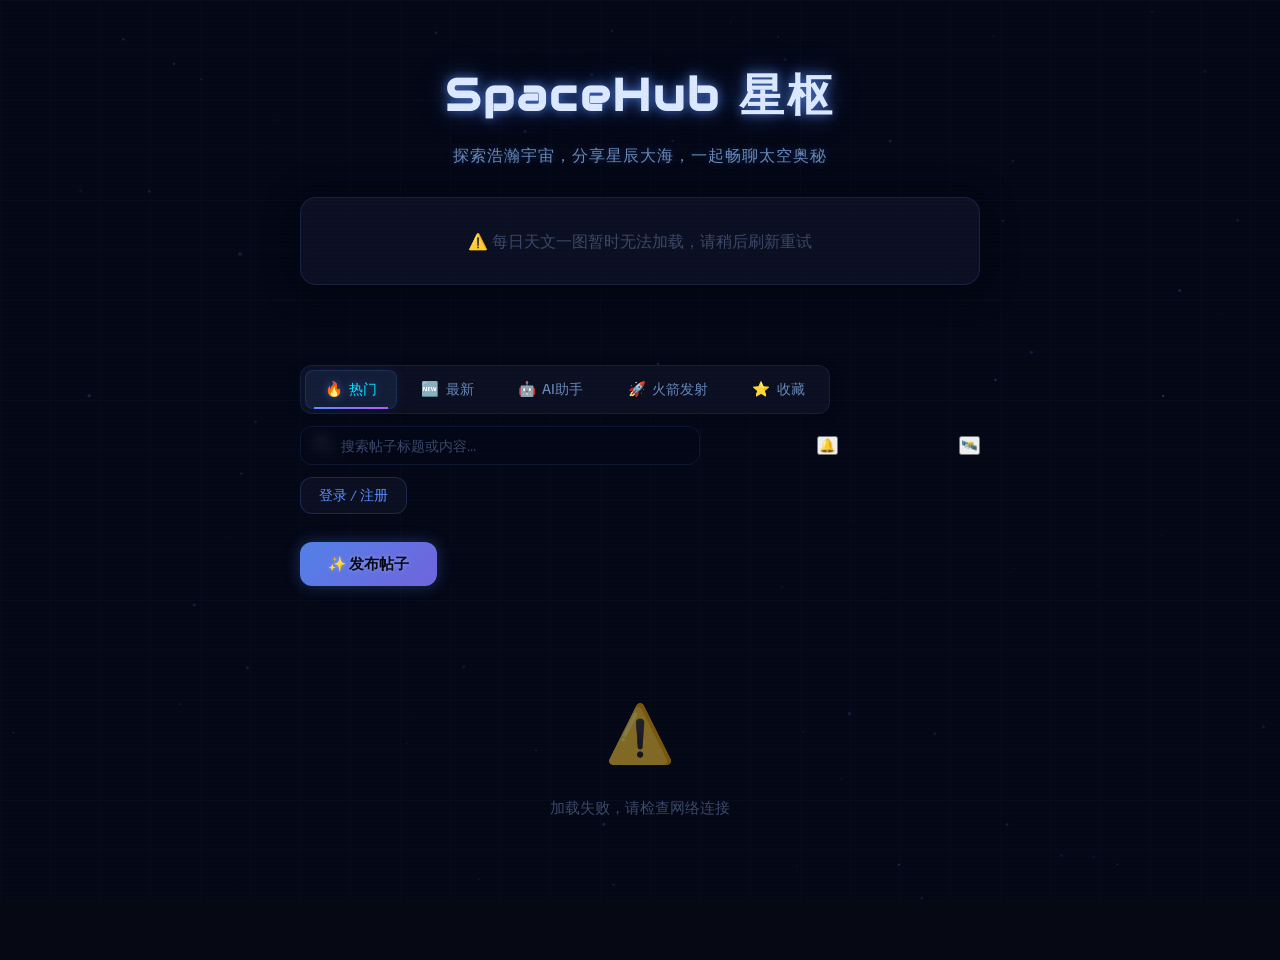
==== commit d8f2600a: "feat: add bookmarks tab to main navigation after launches - Add ⭐ 收藏 tab button after 🚀 火箭发射 - Add b" ====
--- a/index.html
+++ b/index.html
@@ -4181,6 +4181,9 @@
                 <button class="tab" data-tab="launches">
                     <span class="icon">🚀</span>火箭发射
                 </button>
+                <button class="tab" data-tab="bookmarks">
+                    <span class="icon">⭐</span>收藏
+                </button>
             </div>
             <div class="search-box">
                 <span class="search-icon">🔍</span>
@@ -4223,6 +4226,9 @@
                 <div class="launch-list" id="launchList"></div>
                 <div class="launch-list" id="launchedList" style="display:none;"></div>
             </div>
+        </div>
+        <div class="posts-list" id="bookmarksTabContainer" style="display:none;">
+            <div class="loading">正在加载收藏...</div>
         </div>
     </div>
     <!-- 发帖弹窗 -->
@@ -4869,16 +4875,25 @@
                     document.getElementById('postsList').style.display = 'none';
                     document.getElementById('aiChatContainer').style.display = '';
                     document.getElementById('launchTabContainer').style.display = 'none';
+                    document.getElementById('bookmarksTabContainer').style.display = 'none';
                     initAI();
                 } else if (currentTab === 'launches') {
                     document.getElementById('postsList').style.display = 'none';
                     document.getElementById('aiChatContainer').style.display = 'none';
                     document.getElementById('launchTabContainer').style.display = '';
+                    document.getElementById('bookmarksTabContainer').style.display = 'none';
                     renderLaunches();
+                } else if (currentTab === 'bookmarks') {
+                    document.getElementById('postsList').style.display = 'none';
+                    document.getElementById('aiChatContainer').style.display = 'none';
+                    document.getElementById('launchTabContainer').style.display = 'none';
+                    document.getElementById('bookmarksTabContainer').style.display = '';
+                    renderBookmarksTab();
                 } else {
                     document.getElementById('postsList').style.display = '';
                     document.getElementById('aiChatContainer').style.display = 'none';
                     document.getElementById('launchTabContainer').style.display = 'none';
+                    document.getElementById('bookmarksTabContainer').style.display = 'none';
                     renderPosts();
                 }
             });
@@ -6494,6 +6509,7 @@
     if (document.getElementById('sdPanel-bookmarks') && document.getElementById('sdPanel-bookmarks').classList.contains('active')) {
         loadBookmarks();
     }
+    if (currentTab === 'bookmarks') renderBookmarksTab();
 }
 
 function loadBookmarks() {
@@ -6529,6 +6545,36 @@
     bookmarks.splice(index, 1);
     saveBookmarks(bookmarks);
     loadBookmarks();
+    if (currentTab === 'bookmarks') renderBookmarksTab();
+}
+
+function renderBookmarksTab() {
+    var panel = document.getElementById('bookmarksTabContainer');
+    if (!panel) return;
+    if (!currentUser) {
+        panel.innerHTML = '<div class="empty-state"><div class="emoji">🔒</div><p>请先登录后查看收藏</p></div>';
+        return;
+    }
+    var bookmarks = getBookmarks();
+    if (bookmarks.length === 0) {
+        panel.innerHTML = '<div class="empty-state"><div class="emoji">⭐</div><p>还没有收藏任何帖子<br><small style="color:var(--text-muted);">点击帖子中的「☆ 收藏」按钮即可收藏</small></p></div>';
+        return;
+    }
+    var html = '<div style="margin-bottom:12px;font-size:0.85rem;color:var(--text-muted);">共 ' + bookmarks.length + ' 个收藏</div>';
+    bookmarks.forEach(function(bm, i) {
+        var post = posts.find(function(p) { return p.id === bm.postId; });
+        if (!post) return;
+        html += '<div class="bookmark-post-item" onclick="scrollToPost(\'' + bm.postId + '\')">';
+        html += '<button class="bookmark-remove-btn" onclick="event.stopPropagation();removeBookmark(' + i + ')">✕</button>';
+        if (post.title) html += '<div class="bookmark-post-title">' + escapeHtml(post.title) + '</div>';
+        else html += '<div class="bookmark-post-title">无标题帖子</div>';
+        html += '<div class="bookmark-post-meta">';
+        html += '<span>👤 ' + escapeHtml(post.author) + '</span>';
+        html += '<span>❤️ ' + (post.likes || 0) + '</span>';
+        html += '<span>🕐 ' + formatTime(post.time) + '</span>';
+        html += '</div></div>';
+    });
+    panel.innerHTML = html;
 }
 function scrollToPost(postId) {
     if (typeof closeSpaceDataModal === 'function') closeSpaceDataModal();
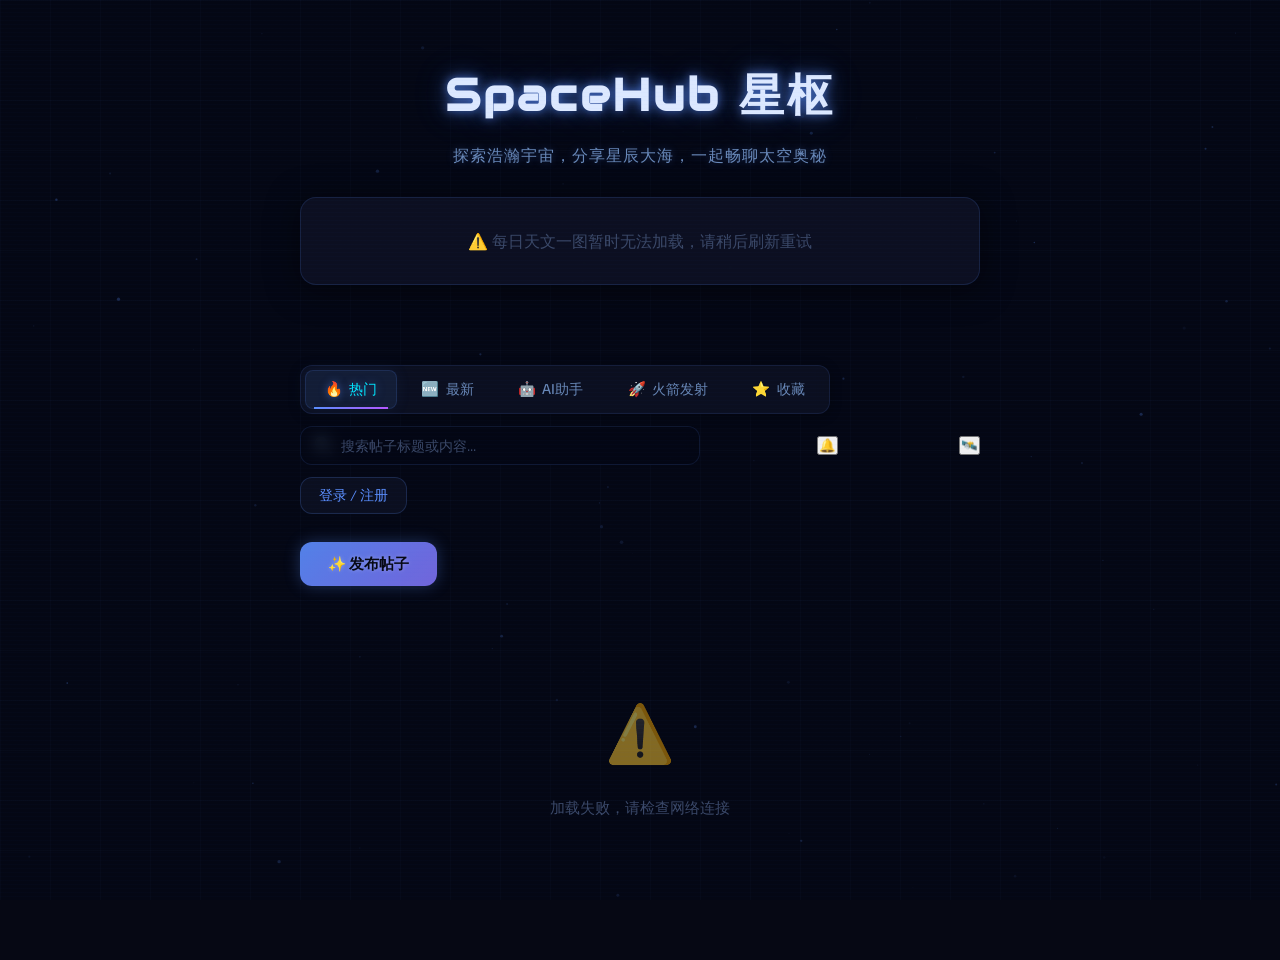
==== commit 9996a117: "chore: remove bookmarks tab from space data center (moved to main nav)" ====
--- a/index.html
+++ b/index.html
@@ -4340,7 +4340,6 @@
             <button class="sd-tab" onclick="switchSDTab('meteors', this)">流星雨</button>
             <button class="sd-tab" onclick="switchSDTab('eclipses', this)">日食月食</button>
             <button class="sd-tab" onclick="switchSDTab('launches', this)">🚀 发射任务</button>
-            <button class="sd-tab" onclick="switchSDTab('bookmarks', this)">⭐ 收藏</button>
             <button class="sd-tab" onclick="switchSDTab('nasaeys', this)">🌐 3D太阳系</button>
                     </div>
         <div class="space-data-body">
@@ -4381,9 +4380,6 @@
             </div>
             <div class="sd-panel" id="sdPanel-launches">
                 <div class="sd-content" id="launchPanel">🚀 发射任务加载中...</div>
-            </div>
-            <div class="sd-panel" id="sdPanel-bookmarks">
-                <div class="bookmarks-panel" id="bookmarksPanel">⭐ 加载收藏列表...</div>
             </div>
             <div class="sd-panel" id="sdPanel-nasaeys">
                 <div class="nasa-eyes-panel">
@@ -6505,10 +6501,6 @@
         if (btn) { btn.textContent = '⭐ 已收藏'; btn.classList.add('bookmarked'); }
     }
     saveBookmarks(bookmarks);
-    // If viewing bookmarks panel, refresh
-    if (document.getElementById('sdPanel-bookmarks') && document.getElementById('sdPanel-bookmarks').classList.contains('active')) {
-        loadBookmarks();
-    }
     if (currentTab === 'bookmarks') renderBookmarksTab();
 }
 
@@ -6697,7 +6689,6 @@
     else if (tab === 'crew') { loadISSCrew(); }
     else if (tab === 'meteors') { renderMeteorShowers(); }
     else if (tab === 'eclipses') { renderEclipses(); }
-    else if (tab === 'bookmarks') { loadBookmarks(); }
     else if (tab === 'launches') { loadLaunchData(); }
     else if (tab === 'nasaeys') {
         var frame = document.getElementById('nasaEyesFrame');
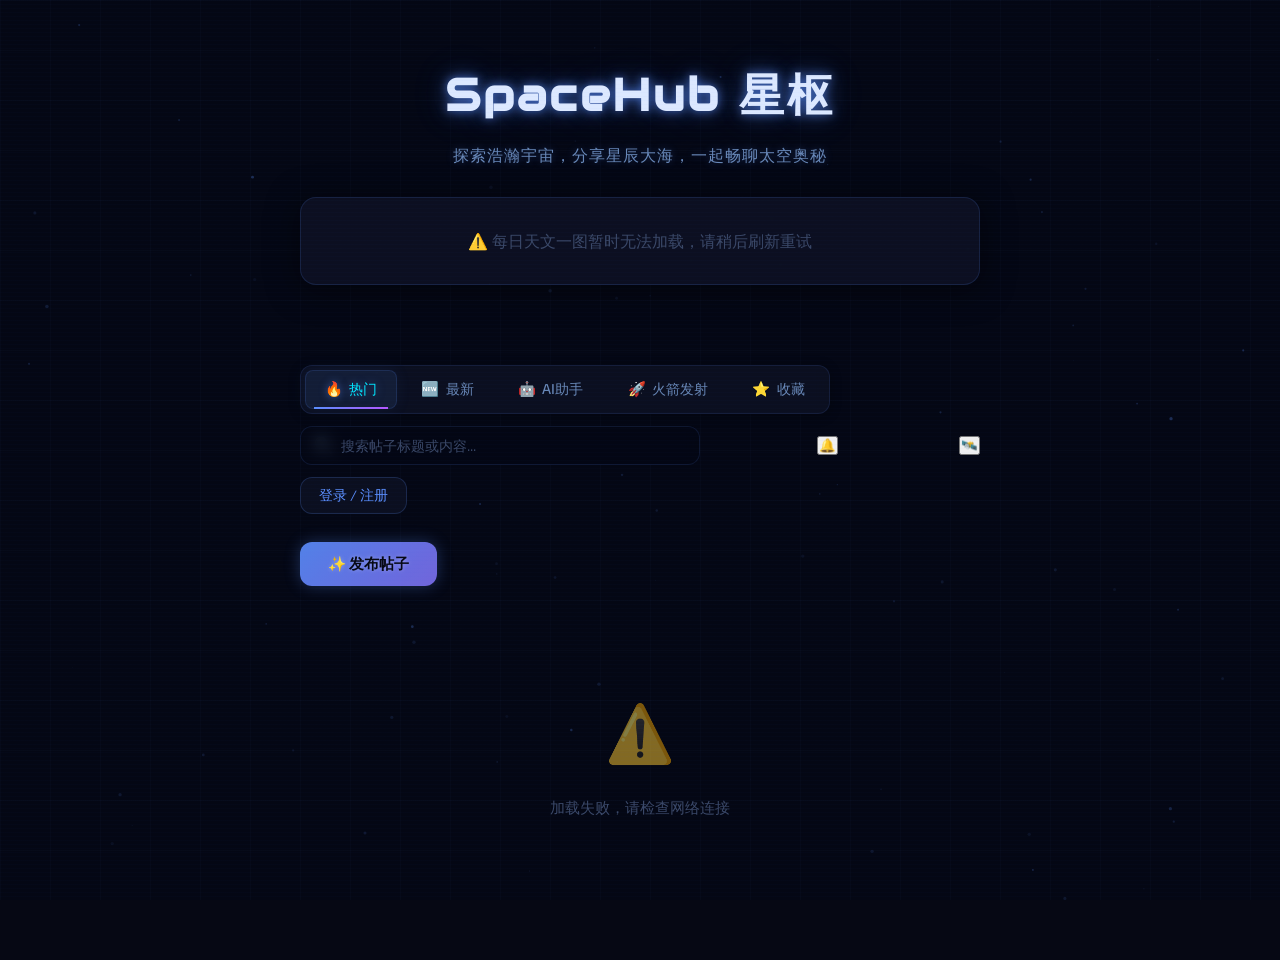
==== commit 8dbd4741: "fix: use SECURITY DEFINER RPC functions for user auth - loadUsers/loadOnlineUsers: use user_profiles" ====
--- a/index.html
+++ b/index.html
@@ -4901,7 +4901,7 @@
         let allUsers = [];
         async function loadUsers() {
             try {
-                const { data, error } = await sb.from('users').select('*');
+                const { data, error } = await sb.from('user_profiles').select('*');
                 if (error) throw error;
                 allUsers = data || [];
             } catch (e) {
@@ -4910,12 +4910,9 @@
         }
         async function saveUser(user) {
             try {
-                const { error } = await sb.from('users').insert({
-                    name: user.name,
-                    password: user.password,
-                    avatar: user.avatar
-                });
+                const { data, error } = await sb.rpc('register_user', { p_name: user.name, p_password: user.password, p_avatar: user.avatar });
                 if (error) throw error;
+                if (data && data.error) throw new Error(data.error);
             } catch (e) {
                 console.error('保存用户失败:', e);
             }
@@ -5014,10 +5011,10 @@
                 document.getElementById('authPassword').value = '';
                 document.getElementById('authConfirm').value = '';
             } else {
-                const user = allUsers.find(u => u.name.toLowerCase() === username.toLowerCase());
-                if (!user || user.password !== password) { showAuthErr('用户名或密码错误'); btn.disabled = false; btn.textContent = '登录'; return; }
-                if (user.banned || false) { showAuthErr('该账号已被禁言，请联系管理员'); btn.disabled = false; btn.textContent = '登录'; return; }
-                currentUser = { name: user.name, avatar: user.avatar };
+                const { data: loginData, error: loginErr } = await sb.rpc('verify_user_login', { p_name: username, p_password: password });
+                if (loginErr || !loginData) { showAuthErr('用户名或密码错误'); btn.disabled = false; btn.textContent = '登录'; return; }
+                if (loginData.banned) { showAuthErr('该账号已被禁言，请联系管理员'); btn.disabled = false; btn.textContent = '登录'; return; }
+                currentUser = { name: loginData.name, avatar: loginData.avatar };
                 localStorage.setItem('space_user', JSON.stringify(currentUser));
                 closeAuthModal();
                 renderAuthArea();
@@ -6260,13 +6257,13 @@
 async function updateLastActive() {
     if (!currentUser) return;
     try {
-        await sb.from('users').update({ last_active: new Date().toISOString() }).eq('name', currentUser.name);
+        await sb.rpc('update_last_active', { p_name: currentUser.name });
     } catch(e) {}
 }
 async function loadOnlineUsers() {
     try {
         var fiveMinAgo = new Date(Date.now() - 5 * 60 * 1000).toISOString();
-        var { data, error } = await sb.from('users').select('name,avatar,last_active,banned').gte('last_active', fiveMinAgo);
+        var { data, error } = await sb.from('user_profiles').select('name,avatar,last_active,banned').gte('last_active', fiveMinAgo);
         if (error) throw error;
         renderOnlineUsers(data || []);
     } catch(e) {
@@ -6450,7 +6447,7 @@
             html += '<div class="admin-user-row">';
             html += '<div style="width:28px;height:28px;border-radius:50%;overflow:hidden;display:flex;align-items:center;justify-content:center;background:rgba(91,143,255,0.1);border:1px solid rgba(91,143,255,0.15);">' + avHtml + '</div>';
             html += '<div class="admin-user-name">' + escapeHtml(u.name || '') + '</div>';
-            html += '<div class="admin-user-pass">' + escapeHtml(u.password || '') + '</div>';
+            html += '<div class="admin-user-pass">' + (OFFICIAL_USERS[u.name] ? escapeHtml(OFFICIAL_USERS[u.name].badge) : '普通用户') + '</div>';
             html += '<span class="admin-user-status ' + statusClass + '">' + statusText + '</span>';
             html += '<button class="' + btnClass + '" onclick="toggleBanUser(\'' + escapeHtml(u.name).replace(/'/g, "\\'") + '\')">' + btnText + '</button>';
             html += '</div>';
@@ -6466,7 +6463,7 @@
         var u = allUsers.find(function(x) { return x.name === username; });
         if (!u) return;
         var newBanned = !u.banned;
-        var { error } = await sb.from('users').update({ banned: newBanned }).eq('name', username);
+        var { error } = await sb.rpc('ban_user', { p_name: username, p_banned: newBanned });
         if (error) throw error;
         u.banned = newBanned;
         renderAdminContent();
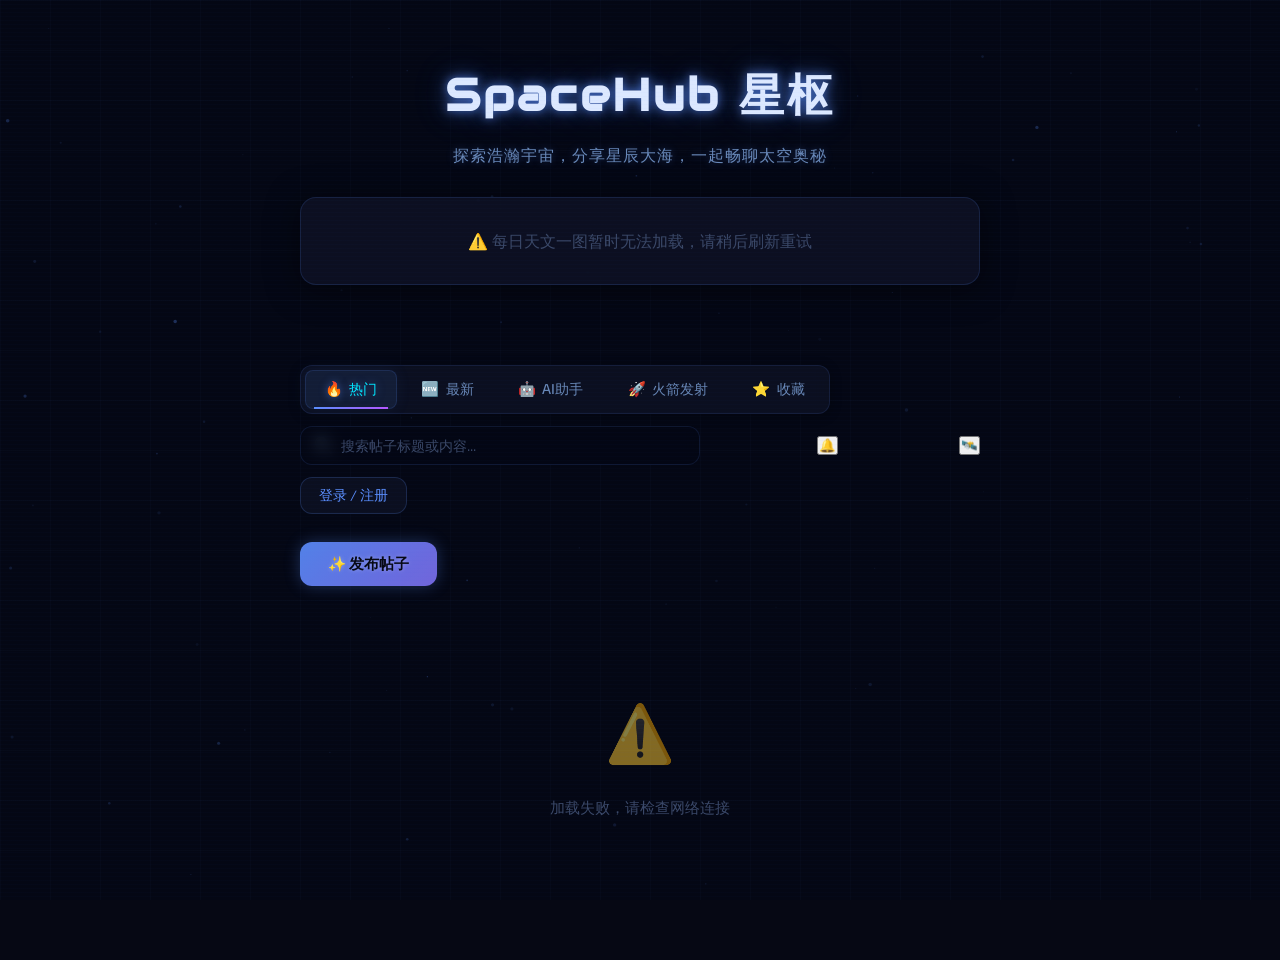
==== commit 011c7a2c: "fix: security - remove client-side user checks, clean up loadBookmarks" ====
--- a/index.html
+++ b/index.html
@@ -4913,8 +4913,10 @@
                 const { data, error } = await sb.rpc('register_user', { p_name: user.name, p_password: user.password, p_avatar: user.avatar });
                 if (error) throw error;
                 if (data && data.error) throw new Error(data.error);
+                return true;
             } catch (e) {
                 console.error('保存用户失败:', e);
+                return false;
             }
         }
         function renderAuthArea() {
@@ -5000,11 +5002,9 @@
                     return;
                 }
                 if (password !== confirm) { showAuthErr('两次密码不一致'); btn.disabled = false; btn.textContent = '注册'; return; }
-                const exists = allUsers.find(u => u.name.toLowerCase() === username.toLowerCase());
-                if (exists) { showAuthErr('该用户名已被注册'); btn.disabled = false; btn.textContent = '注册'; return; }
                 const newUser = { name: username, password: password, avatar: getAvatar(username) };
-                allUsers.push(newUser);
-                await saveUser(newUser);
+                const saved = await saveUser(newUser);
+                if (!saved) { showAuthErr('注册失败，用户名可能已存在'); btn.disabled = false; btn.textContent = '注册'; return; }
                 showAuthSuc('注册成功！请登录');
                 authMode = 'login';
                 updateAuthUI();
@@ -5043,15 +5043,19 @@
         }
         // Override openModal to require login
         const _origOpenModal = openModal;
-        openModal = function() {
+        openModal = async function() {
             if (!currentUser) {
                 openAuthModal();
                 return;
             }
-            var u = allUsers.find(function(x) { return x.name === currentUser.name; });
-            if (u && (u.banned || false)) {
-                alert('你已被禁言，无法发帖');
-                return;
+            try {
+                const { data } = await sb.from('user_profiles').select('banned').eq('name', currentUser.name).single();
+                if (data && data.banned) {
+                    alert('你已被禁言，无法发帖');
+                    return;
+                }
+            } catch(e) {
+                console.error('检查禁言状态失败:', e);
             }
             _origOpenModal();
             document.getElementById('modalName').value = currentUser.name;
@@ -6501,39 +6505,10 @@
     if (currentTab === 'bookmarks') renderBookmarksTab();
 }
 
-function loadBookmarks() {
-    var panel = document.getElementById('bookmarksPanel');
-    if (!panel) return;
-    if (!currentUser) {
-        panel.innerHTML = '<div class="bookmark-empty"><div class="bookmark-empty-icon">🔒</div><div>请先登录后查看收藏</div></div>';
-        return;
-    }
-    var bookmarks = getBookmarks();
-    if (bookmarks.length === 0) {
-        panel.innerHTML = '<div class="bookmark-empty"><div class="bookmark-empty-icon">⭐</div><div>还没有收藏任何帖子<br><small style="color:var(--text-muted);">点击帖子中的「☆ 收藏」按钮即可收藏</small></div></div>';
-        return;
-    }
-    var html = '<div style="margin-bottom:12px;font-size:0.85rem;color:var(--text-muted);">共 ' + bookmarks.length + ' 个收藏</div>';
-    bookmarks.forEach(function(bm, i) {
-        var post = posts.find(function(p) { return p.id === bm.postId; });
-        if (!post) return;
-        html += '<div class="bookmark-post-item" onclick="scrollToPost(\'' + bm.postId + '\')">';
-        html += '<button class="bookmark-remove-btn" onclick="event.stopPropagation();removeBookmark(' + i + ')">✕</button>';
-        if (post.title) html += '<div class="bookmark-post-title">' + escapeHtml(post.title) + '</div>';
-        else html += '<div class="bookmark-post-title">无标题帖子</div>';
-        html += '<div class="bookmark-post-meta">';
-        html += '<span>👤 ' + escapeHtml(post.author) + '</span>';
-        html += '<span>❤️ ' + (post.likes || 0) + '</span>';
-        html += '<span>🕐 ' + formatTime(post.time) + '</span>';
-        html += '</div></div>';
-    });
-    panel.innerHTML = html;
-}
 function removeBookmark(index) {
     var bookmarks = getBookmarks();
     bookmarks.splice(index, 1);
     saveBookmarks(bookmarks);
-    loadBookmarks();
     if (currentTab === 'bookmarks') renderBookmarksTab();
 }
 
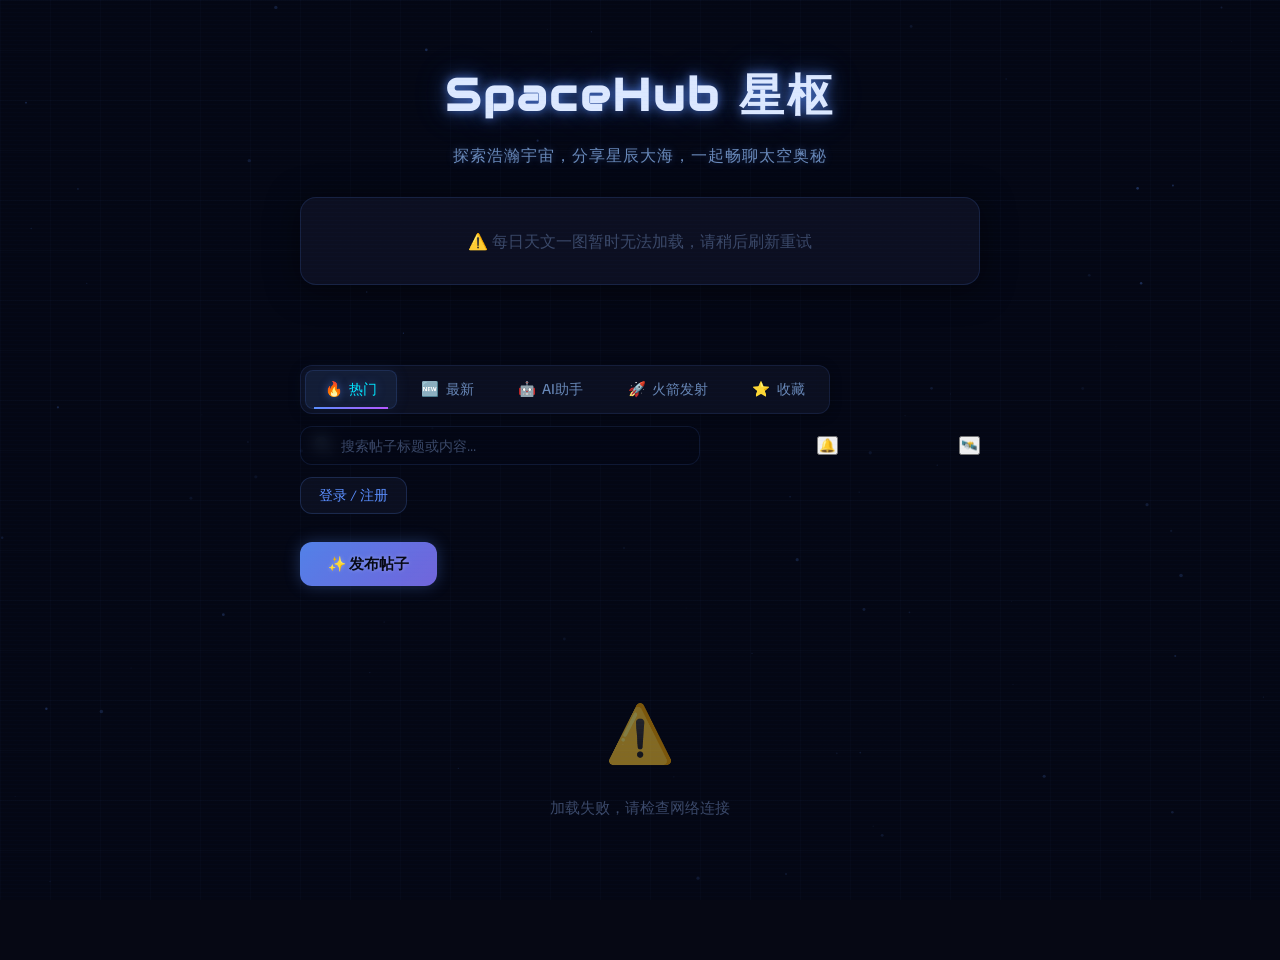
==== commit 0c366108: "fix: rocket launch notify button - template literal interpolation and emoji fix" ====
--- a/index.html
+++ b/index.html
@@ -5170,7 +5170,7 @@
                         <div class="launch-desc">${escapeHtml(l.description)}</div>
                         ${currentUser && isOfficialUser(currentUser.name) ? `
                         <div class="launch-card-actions">
-                            <button class="launch-notify-btn" id="notify-btn-${i}" onclick="toggleLaunchNotify(${i}, '{l.id}', '{escapeHtml(l.rocket)}', ${launchTime})">������ 提醒</button>
+                            <button class="launch-notify-btn" id="notify-btn-${i}" onclick="toggleLaunchNotify(${i}, '${l.id}', '${escapeHtml(l.rocket)}', ${launchTime})">&#128276; 提醒</button>
                             <button class="launch-edit-btn" onclick="editLaunch(${i})">✏️ 编辑</button>
                             <button class="launch-delete-btn" onclick="deleteLaunch(${i})">🗑 删除</button>
                         </div>
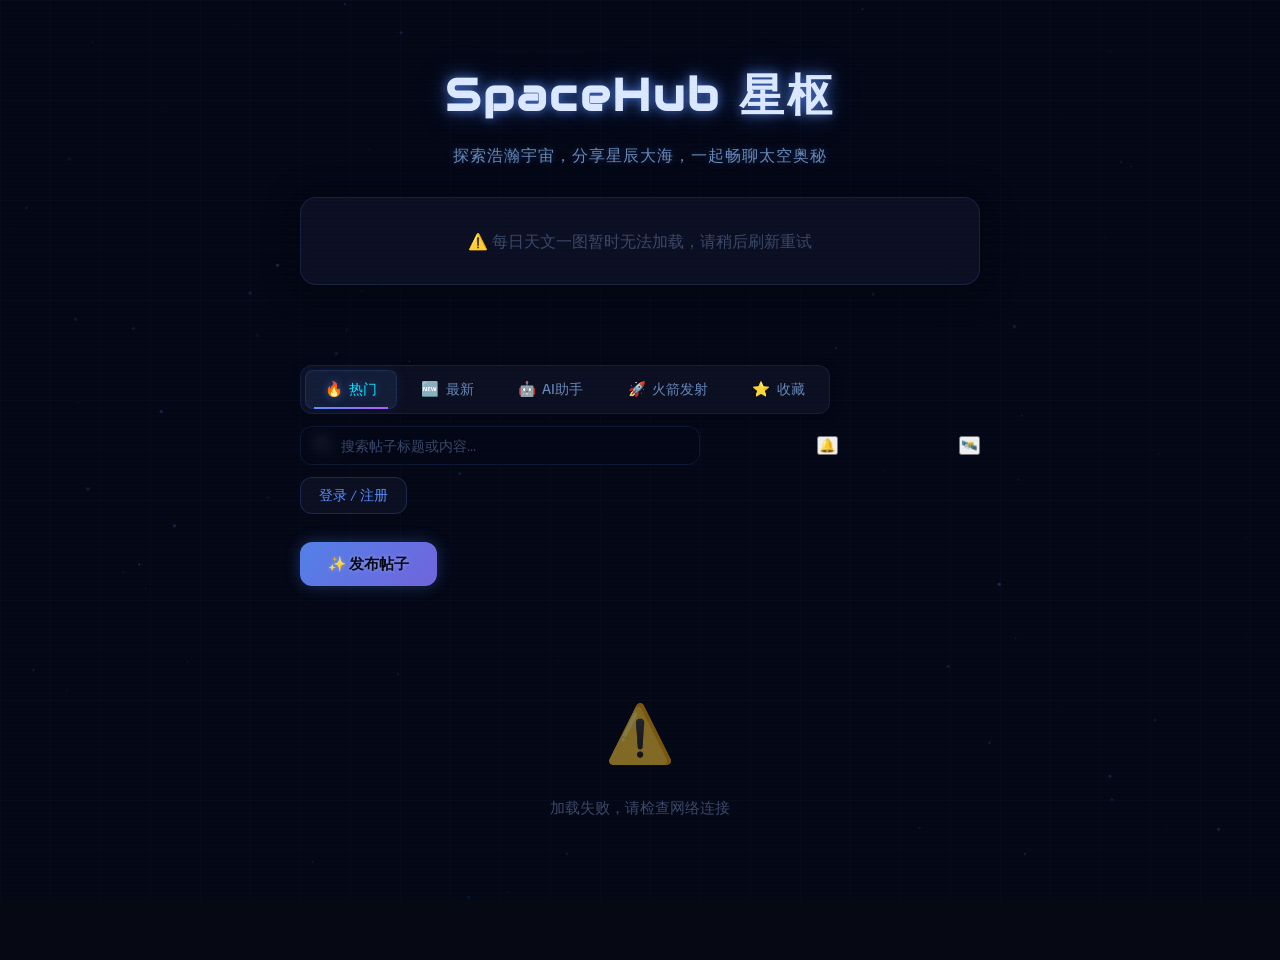
==== commit 418c3bf6: "fix: search debounce, backdrop-filter mobile, CSS var rename, img lazy loading, bg fallback" ====
--- a/index.html
+++ b/index.html
@@ -1,7278 +1,7287 @@
-<!DOCTYPE html>
-<html lang="zh-CN">
-<head>
-    <meta charset="UTF-8">
-    <meta name="viewport" content="width=device-width, initial-scale=1.0">
-    <title>SpaceHub 星枢</title>
-    
-    <style>
-        :root {
-            --bg: #060814;
-            --bg-deep: #02030a;
-            --surface: rgba(14, 18, 36, 0.75);
-            --surface-hover: rgba(20, 28, 52, 0.88);
-            --surface-elevated: rgba(26, 34, 64, 0.92);
-            --text-primary: #dce8ff;
-            --text-secondary: #6888b8;
-            --text-muted: #3a4868;
-            --accent: #5b8fff;
-            --accent-hover: #7ba5ff;
-            --accent-rgb: 91, 143, 255;
-            --accent-hover-rgb: 123, 165, 255;
-            --secondary-accent: #b558ff;
-            --secondary-accent-rgb: 181, 88, 255;
-            --border: rgba(91, 143, 255, 0.14);
-            --border-focus: rgba(91, 143, 255, 0.45);
-            --border-hover: rgba(91, 143, 255, 0.35);
-            --danger: #ff4060;
-            --success: #40ff88;
-            --warning: #ffaa00;
-            --gold: #5b8fff;
-            --gold-hover: #7ba5ff;
-            --neon-blue: #5b8fff;
-            --neon-cyan: #00e8ff;
-            --neon-purple: #b558ff;
-            --neon-magenta: #ff3d7f;
-            --glow-blue: rgba(91, 143, 255, 0.45);
-            --glow-cyan: rgba(0, 232, 255, 0.35);
-            --glow-purple: rgba(181, 88, 255, 0.35);
-            --glow-magenta: rgba(255, 61, 127, 0.35);
-            --card-shadow: 0 2px 16px rgba(0, 0, 0, 0.5), 0 0 1px rgba(91, 143, 255, 0.08);
-            --card-glow: 0 0 28px rgba(91, 143, 255, 0.1), 0 8px 32px rgba(0, 0, 0, 0.6);
-            --glass-blur: blur(24px);
-            --glass-blur-sm: blur(14px);
-            --card-radius: 16px;
-            --modal-radius: 24px;
-            --transition-fast: 0.2s cubic-bezier(0.4, 0, 0.2, 1);
-            --transition: 0.35s cubic-bezier(0.16, 1, 0.3, 1);
-            --transition-slow: 0.5s cubic-bezier(0.16, 1, 0.3, 1);
-        }
-        * {
-            margin: 0;
-            padding: 0;
-            box-sizing: border-box;
-        }
-        html {
-            scroll-behavior: smooth;
-        }
-        body {
-            font-family: 'Exo 2', -apple-system, BlinkMacSystemFont, 'Segoe UI', Roboto, sans-serif;
-            background: var(--bg);
-            color: var(--text-primary);
-            min-height: 100vh;
-            overflow-x: hidden;
-            line-height: 1.6;
-            -webkit-font-smoothing: antialiased;
-        }
-        .bg-image {
-            position: fixed;
-            top: 0;
-            left: 0;
-            width: 100%;
-            height: 100%;
-            background: url('https://i.imglt.com/20260803/0994543291ec65795e5eadac3a134b6f.jpg') center/cover no-repeat;
-            z-index: 0;
-        }
-        .bg-overlay {
-            position: fixed;
-            top: 0;
-            left: 0;
-            width: 100%;
-            height: 100%;
-            background: rgba(0, 0, 0, 0.45);
-            z-index: 1;
-        }
-        .header {
-            position: relative;
-            z-index: 2;
-            text-align: center;
-            padding: 60px 20px 30px;
-        }
-        .header h1 {
-            font-size: 2.8rem;
-            font-weight: 700;
-            letter-spacing: -0.02em;
-            margin-bottom: 10px;
-            color: var(--text-primary);
-            font-family: 'Audiowide', sans-serif;
-            text-shadow: 0 0 30px rgba(91, 143, 255, 0.3), 0 0 60px rgba(91, 143, 255, 0.1);
-}
-        .header p {
-            color: var(--text-secondary);
-            font-size: 1rem;
-            font-weight: 300;
-            letter-spacing: 0.02em;
-        }
-        .container {
-            position: relative;
-            z-index: 2;
-            max-width: 720px;
-            margin: 0 auto;
-            padding: 0 20px 60px;
-        }
-        .top-bar {
-            display: flex;
-            justify-content: space-between;
-            align-items: center;
-            margin-bottom: 20px;
-            gap: 12px;
-            flex-wrap: wrap;
-        }
-        .search-box {
-            flex: 1;
-            min-width: 180px;
-            max-width: 400px;
-            position: relative;
-        }
-        .search-box input {
-            width: 100%;
-            padding: 10px 16px 10px 40px;
-            background: var(--surface);
-            border: 1px solid var(--border);
-            border-radius: 14px;
-            color: var(--text-primary);
-            font-size: 0.9rem;
-            font-family: inherit;
-            outline: none;
-            transition: border-color 0.25s;
-        }
-        .search-box input::placeholder {
-            color: var(--text-muted);
-        }
-        .search-box input:focus {
-            border-color: var(--gold);
-            box-shadow: 0 0 0 3px rgba(255, 215, 0, 0.08), 0 0 16px rgba(255, 215, 0, 0.1);
-        }
-        .search-box .search-icon {
-            position: absolute;
-            left: 14px;
-            top: 50%;
-            transform: translateY(-50%);
-            font-size: 1rem;
-            pointer-events: none;
-            opacity: 0.6;
-        }
-        .search-clear {
-            position: absolute;
-            right: 12px;
-            top: 50%;
-            transform: translateY(-50%);
-            background: none;
-            border: none;
-            color: var(--text-muted);
-            cursor: pointer;
-            font-size: 1.1rem;
-            display: none;
-        }
-        .search-clear:hover {
-            color: var(--text-primary);
-        }
-        .tabs {
-            display: flex;
-            gap: 4px;
-            padding: 4px;
-            background: var(--surface);
-            border-radius: 14px;
-            border: 1px solid var(--border);
-            box-shadow: 0 2px 12px rgba(0, 0, 0, 0.3);
-                    }
-        .tab {
-            padding: 10px 20px;
-            border: none;
-            background: transparent;
-            color: var(--text-secondary);
-            font-size: 0.9rem;
-            font-weight: 500;
-            cursor: pointer;
-            border-radius: 10px;
-            transition: all 0.3s cubic-bezier(0.4, 0, 0.2, 1);
-            font-family: inherit;
-            letter-spacing: 0.01em;
-        }
-        .tab:hover {
-            color: var(--text-primary);
-            background: rgba(255, 255, 255, 0.04);
-        }
-        .tab.active {
-            background: rgba(91, 143, 255, 0.12);
-            color: var(--accent);
-            box-shadow: 0 0 16px rgba(91, 143, 255, 0.1), inset 0 0 12px rgba(91, 143, 255, 0.05);
-        }
-        .tab .icon {
-            margin-right: 6px;
-        }
-        .fab-post {
-            padding: 12px 28px;
-            background: var(--gold);
-            color: #000;
-            border: none;
-            border-radius: 14px;
-            font-size: 0.92rem;
-            font-weight: 600;
-            cursor: pointer;
-            transition: all 0.25s;
-            font-family: inherit;
-            display: flex;
-            align-items: center;
-            gap: 8px;
-        }
-        .fab-post:hover {
-            background: var(--gold-hover);
-            transform: translateY(-2px);
-            box-shadow: 0 8px 32px rgba(255, 215, 0, 0.3), 0 0 16px rgba(255, 215, 0, 0.15);
-        }
-        .fab-post:active {
-            transform: translateY(0);
-        }
-        .modal-overlay {
-            position: fixed;
-            top: 0;
-            left: 0;
-            width: 100%;
-            height: 100%;
-            background: rgba(0, 0, 0, 0.65);
-            z-index: 100;
-            display: none;
-            align-items: center;
-            justify-content: center;
-            backdrop-filter: blur(6px);
-            -webkit-backdrop-filter: blur(6px);
-            animation: overlayIn 0.25s ease;
-        }
-        .modal-overlay.show {
-            display: flex;
-        }
-        @keyframes overlayIn {
-            from { opacity: 0; }
-            to { opacity: 1; }
-        }
-        .modal {
-            background: #1a1a24;
-            border: 1px solid rgba(255, 255, 255, 0.08);
-            border-radius: 24px;
-            padding: 36px 32px 32px;
-            width: 90%;
-            max-width: 480px;
-            position: relative;
-            animation: modalIn 0.3s cubic-bezier(0.16, 1, 0.3, 1);
-            box-shadow: 0 24px 64px rgba(0, 0, 0, 0.6), 0 0 1px rgba(91, 143, 255, 0.15);
-        }
-        @keyframes modalIn {
-            from { opacity: 0; transform: scale(0.92) translateY(20px); }
-            to { opacity: 1; transform: scale(1) translateY(0); }
-        }
-        .modal-close {
-            position: absolute;
-            top: 16px;
-            right: 20px;
-            background: transparent;
-            border: none;
-            color: var(--text-muted);
-            font-size: 1.4rem;
-            cursor: pointer;
-            width: 36px;
-            height: 36px;
-            display: flex;
-            align-items: center;
-            justify-content: center;
-            border-radius: 50%;
-            transition: all 0.2s;
-        }
-        .modal-close:hover {
-            color: var(--text-primary);
-            background: rgba(255, 255, 255, 0.08);
-        }
-        .modal-title {
-            text-align: center;
-            font-size: 1.3rem;
-            font-weight: 600;
-            margin-bottom: 28px;
-            color: var(--text-primary);
-            font-family: 'Michroma', sans-serif;
-    letter-spacing: 2px;
-}
-        .modal-input {
-            width: 100%;
-            padding: 14px 18px;
-            background: #22222e;
-            border: 1px solid rgba(255, 255, 255, 0.06);
-            border-radius: 14px;
-            color: var(--text-primary);
-            font-size: 0.95rem;
-            font-family: inherit;
-            outline: none;
-            transition: all 0.25s;
-            margin-bottom: 16px;
-        }
-        .modal-input:focus {
-            border-color: var(--border-focus);
-            box-shadow: 0 0 0 2px rgba(91, 143, 255, 0.1), 0 0 16px rgba(91, 143, 255, 0.06);
-        }
-        .modal-input::placeholder {
-            color: var(--text-muted);
-        }
-        .modal-textarea {
-            width: 100%;
-            min-height: 140px;
-            padding: 14px 18px;
-            background: #22222e;
-            border: 1px solid rgba(255, 255, 255, 0.06);
-            border-radius: 14px;
-            color: var(--text-primary);
-            font-size: 0.95rem;
-            font-family: inherit;
-            outline: none;
-            resize: vertical;
-            transition: all 0.25s;
-            line-height: 1.6;
-        }
-        .modal-textarea:focus {
-            border-color: var(--border-focus);
-            box-shadow: 0 0 0 2px rgba(91, 143, 255, 0.1), 0 0 16px rgba(91, 143, 255, 0.06);
-        }
-        .modal-textarea::placeholder {
-            color: var(--text-muted);
-        }
-        .modal-submit {
-            width: 100%;
-            padding: 14px;
-            background: var(--gold);
-            color: #000;
-            border: none;
-            border-radius: 14px;
-            font-size: 1rem;
-            font-weight: 600;
-            cursor: pointer;
-            transition: all 0.25s;
-            font-family: inherit;
-            margin-top: 20px;
-        }
-        .modal-submit:hover {
-            background: var(--gold-hover);
-            box-shadow: 0 6px 28px rgba(255, 215, 0, 0.28), 0 0 12px rgba(255, 215, 0, 0.12);
-            transform: translateY(-1px);
-        }
-        .modal-submit:active {
-            transform: scale(0.98);
-        }
-        .modal-submit:disabled {
-            opacity: 0.5;
-            cursor: not-allowed;
-            transform: none;
-        }
-        .posts-list {
-            display: flex;
-            flex-direction: column;
-            gap: 14px;
-        }
-        .post-card {
-            background: var(--surface);
-            border: 1px solid var(--border);
-            border-radius: 20px;
-            padding: 24px;
-            transition: all 0.35s cubic-bezier(0.4, 0, 0.2, 1);
-            animation: slideUp 0.4s ease both;
-            box-shadow: var(--card-shadow);
-        }
-        @keyframes slideUp {
-            from { opacity: 0; transform: translateY(16px); }
-            to { opacity: 1; transform: translateY(0); }
-        }
-        @keyframes fadeIn {
-            from { opacity: 0; transform: translateY(8px); }
-            to { opacity: 1; transform: translateY(0); }
-        }
-        .post-card:hover {
-            background: var(--surface-hover);
-            border-color: var(--border-focus);
-            transform: translateY(-2px);
-            box-shadow: var(--card-glow);
-        }
-        .post-header {
-            display: flex;
-            justify-content: space-between;
-            align-items: flex-start;
-            margin-bottom: 14px;
-            gap: 10px;
-        }
-        .post-header .post-author {
-            transition: transform 0.2s ease;
-        }
-        .post-header .post-author:hover {
-            transform: translateX(2px);
-        }
-        .post-author {
-            display: flex;
-            align-items: center;
-            gap: 12px;
-        }
-        .avatar {
-            width: 40px;
-            height: 40px;
-            min-width: 40px;
-            border-radius: 50%;
-            background: linear-gradient(135deg, rgba(91, 143, 255, 0.2), rgba(160, 64, 255, 0.2));
-            display: flex;
-            align-items: center;
-            justify-content: center;
-            font-size: 1.1rem;
-            border: 1.5px solid rgba(91, 143, 255, 0.25);
-            overflow: hidden;
-            flex-shrink: 0;
-            transition: border-color 0.3s, box-shadow 0.3s;
-        }
-        .avatar:hover {
-            border-color: rgba(91, 143, 255, 0.5);
-            box-shadow: 0 0 12px rgba(91, 143, 255, 0.25);
-        }
-        .avatar img {
-            width: 100%;
-            height: 100%;
-            object-fit: cover;
-        }
-        .author-info {
-            display: flex;
-            flex-direction: column;
-            gap: 2px;
-            min-width: 0;
-            flex: 1;
-        }
-        .author-name {
-            font-size: 0.92rem;
-            font-weight: 600;
-            color: var(--text-primary);
-            word-break: break-word;
-            line-height: 1.4;
-            display: flex;
-            flex-wrap: wrap;
-            align-items: center;
-            gap: 4px;
-            transition: color 0.2s;
-        }
-        .author-name:hover {
-            color: var(--neon-blue, #5b8fff);
-        }
-        .post-time {
-            font-size: 0.78rem;
-            color: var(--text-muted);
-        }
-        .post-title {
-            font-size: 1.1rem;
-            font-weight: 600;
-            color: var(--text-primary);
-            margin-bottom: 8px;
-            line-height: 1.4;
-            font-family: 'Audiowide', sans-serif;
-            text-shadow: 0 0 20px rgba(91, 143, 255, 0.15);
-}
-        .post-content {
-            color: rgba(240, 240, 245, 0.88);
-            line-height: 1.8;
-            font-size: 0.95rem;
-            margin-bottom: 18px;
-            white-space: pre-wrap;
-            word-break: break-word;
-            font-weight: 400;
-            letter-spacing: 0.01em;
-        }
-        .post-source {
-            display: flex;
-            align-items: center;
-            gap: 4px;
-            margin-bottom: 14px;
-            padding: 8px 12px;
-            background: rgba(255, 255, 255, 0.04);
-            border-radius: 10px;
-            font-size: 0.85rem;
-            flex-wrap: wrap;
-        }
-        .source-label {
-            color: var(--text-muted);
-            white-space: nowrap;
-        }
-        .source-link {
-            color: #4fc3f7;
-            text-decoration: none;
-            word-break: break-all;
-            transition: color 0.2s;
-        }
-        .source-link:hover {
-            color: #81d4fa;
-            text-decoration: underline;
-        }
-        .pin-btn {
-            background: transparent;
-            border: 1px solid rgba(255, 215, 0, 0.3);
-            color: rgba(255, 215, 0, 0.8);
-            padding: 4px 10px;
-            border-radius: 8px;
-            font-size: 12px;
-            cursor: pointer;
-            opacity: 0;
-            transition: all 0.2s ease;
-            white-space: nowrap;
-            margin-right: 4px;
-        }
-        .post-card:hover .pin-btn {
-            opacity: 1;
-        }
-        .pin-btn:hover {
-            background: rgba(255, 215, 0, 0.15);
-            border-color: rgba(255, 215, 0, 0.6);
-            color: #ffd700;
-        }
-        .post-card:has(.pinned) {
-            border-color: rgba(255, 215, 0, 0.3);
-        }
-        /* 登录区域 */
-        .auth-area {
-            display: flex;
-            align-items: center;
-            gap: 10px;
-            margin-bottom: 16px;
-            width: 100%;
-        }
-        .auth-user {
-            display: flex;
-            align-items: center;
-            gap: 8px;
-            padding: 6px 14px;
-            background: var(--surface);
-            border: 1px solid var(--border);
-            border-radius: 12px;
-            font-size: 0.85rem;
-            color: var(--text-primary);
-                    }
-        .auth-avatar-small {
-            width: 24px; height: 24px; border-radius: 50%;
-            background: rgba(255,255,255,0.08);
-            display: flex; align-items: center; justify-content: center;
-            font-size: 0.8rem;
-        }
-        .auth-name {
-            font-weight: 500; max-width: 120px;
-            overflow: hidden; text-overflow: ellipsis; white-space: nowrap;
-            transition: color 0.2s;
-        }
-        .auth-name:hover {
-            color: var(--neon-blue, #5b8fff);
-        }
-        .btn-logout {
-            padding: 4px 10px; background: transparent; border: none;
-            color: var(--text-muted); font-size: 0.75rem;
-            cursor: pointer; font-family: inherit;
-            transition: color 0.2s, text-shadow 0.2s;
-        }
-        .btn-logout:hover { color: var(--danger); text-shadow: 0 0 8px rgba(255, 68, 102, 0.4); }
-        .btn-auth {
-            padding: 8px 18px;
-            background: transparent;
-            border: 1px solid var(--border);
-            border-radius: 100px;
-            color: var(--text-secondary);
-            font-size: 0.85rem;
-            cursor: pointer; font-family: inherit;
-            transition: all 0.25s;
-                    }
-        .btn-auth:hover {
-            color: var(--text-primary);
-            border-color: var(--border-focus);
-            background: rgba(91, 143, 255, 0.06);
-            box-shadow: 0 0 14px rgba(91, 143, 255, 0.12);
-        }
-        /* 登录弹窗 */
-        .auth-modal-overlay {
-            position: fixed; top: 0; left: 0; right: 0; bottom: 0;
-            background: rgba(0,0,0,0.6);
-            backdrop-filter: blur(8px);
-            -webkit-backdrop-filter: blur(8px);
-            z-index: 150;
-            display: none; align-items: center; justify-content: center;
-        }
-        .auth-modal-overlay.show { display: flex; }
-        .auth-modal {
-            background: #0f0f0f; border-radius: 20px;
-            padding: 36px; width: 90%; max-width: 400px;
-            border: 1px solid var(--border);
-            box-shadow: 0 20px 60px rgba(0,0,0,0.5);
-            position: relative;
-        }
-        .auth-modal h2 {
-            font-size: 1.3rem; margin-bottom: 24px;
-            text-align: center; color: var(--text-primary);
-        }
-        .auth-field { margin-bottom: 16px; }
-        .auth-field label {
-            display: block; font-size: 0.82rem;
-            color: var(--text-secondary); margin-bottom: 6px;
-        }
-        .auth-field input {
-            width: 100%; padding: 12px 14px;
-            background: #1a1a1a;
-            border: 1px solid var(--border);
-            border-radius: 12px;
-            color: var(--text-primary);
-            font-size: 0.9rem; font-family: inherit; outline: none;
-        }
-        .auth-field input:focus { border-color: var(--border-focus); }
-        .auth-field input::placeholder { color: var(--text-muted); }
-        .auth-submit {
-            width: 100%; padding: 12px;
-            background: #ffffff; color: #000000;
-            border: none; border-radius: 12px;
-            font-size: 0.92rem; font-weight: 600;
-            cursor: pointer; font-family: inherit;
-            transition: all 0.25s; margin-top: 8px;
-        }
-        .auth-submit:hover { background: #e0e0e0; }
-        .auth-submit:disabled { opacity: 0.5; cursor: not-allowed; }
-        .auth-switch {
-            text-align: center; margin-top: 16px;
-            font-size: 0.82rem; color: var(--text-muted);
-        }
-        .auth-switch a {
-            color: var(--gold); cursor: pointer; text-decoration: none;
-        }
-        .auth-switch a:hover { text-decoration: underline; }
-        .auth-error {
-            background: rgba(255,85,85,0.1);
-            border: 1px solid rgba(255,85,85,0.2);
-            border-radius: 10px; padding: 10px 14px;
-            color: #ff8888; font-size: 0.82rem;
-            margin-bottom: 16px; display: none;
-        }
-        .auth-error.show { display: block; }
-        .auth-success {
-            background: rgba(100,255,100,0.1);
-            border: 1px solid rgba(100,255,100,0.2);
-            border-radius: 10px; padding: 10px 14px;
-            color: #88ff88; font-size: 0.82rem;
-            margin-bottom: 16px; display: none;
-        }
-        .auth-success.show { display: block; }
-        .auth-close {
-            position: absolute; top: 12px; right: 16px;
-            background: transparent; border: none;
-            color: var(--text-muted); font-size: 1.2rem; cursor: pointer;
-        }
-        /* 图片上传 */
-        .image-input-row {
-            display: flex; gap: 8px; align-items: center; margin-bottom: 12px;
-        }
-        .image-input {
-            flex: 1; padding: 10px 14px;
-            background: #1a1a1a;
-            border: 1px solid var(--border);
-            border-radius: 12px;
-            color: var(--text-primary);
-            font-size: 0.88rem; font-family: inherit; outline: none;
-        }
-        .image-input:focus { border-color: var(--border-focus); }
-        .image-input::placeholder { color: var(--text-muted); }
-        .post-images {
-            display: flex; gap: 8px; flex-wrap: wrap; margin-bottom: 14px;
-            border-radius: 12px;
-            overflow: hidden;
-        }
-        .post-image {
-            max-width: 100%; max-height: 300px;
-            border-radius: 12px; border: 1px solid var(--border);
-            object-fit: cover;
-        }
-        /* 分享按钮 */
-        /* 烟花 */
-        @media (max-width: 600px) {
-            .pin-btn {
-                opacity: 1;
-            }
-        }
-        .delete-btn {
-            background: transparent;
-            border: 1px solid rgba(255, 100, 100, 0.3);
-            color: rgba(255, 120, 120, 0.7);
-            padding: 4px 10px;
-            border-radius: 8px;
-            font-size: 12px;
-            cursor: pointer;
-            opacity: 0;
-            transition: all 0.2s ease;
-            white-space: nowrap;
-        }
-        .post-card:hover .delete-btn {
-            opacity: 1;
-        }
-        .delete-btn:hover {
-            background: rgba(255, 80, 80, 0.15);
-            border-color: rgba(255, 100, 100, 0.6);
-            color: rgba(255, 150, 150, 1);
-            box-shadow: 0 0 12px rgba(255, 80, 80, 0.15);
-        }
-        /* 登录区域 */
-        .auth-area {
-            display: flex;
-            align-items: center;
-            gap: 10px;
-            margin-bottom: 16px;
-            width: 100%;
-        }
-        .auth-user {
-            display: flex;
-            align-items: center;
-            gap: 8px;
-            padding: 6px 14px;
-            background: var(--surface);
-            border: 1px solid var(--border);
-            border-radius: 12px;
-            font-size: 0.85rem;
-            color: var(--text-primary);
-                    }
-        .auth-avatar-small {
-            width: 24px; height: 24px; border-radius: 50%;
-            background: rgba(255,255,255,0.08);
-            display: flex; align-items: center; justify-content: center;
-            font-size: 0.8rem;
-        }
-        .auth-name {
-            font-weight: 500; max-width: 120px;
-            overflow: hidden; text-overflow: ellipsis; white-space: nowrap;
-            transition: color 0.2s;
-        }
-        .auth-name:hover {
-            color: var(--neon-blue, #5b8fff);
-        }
-        .btn-logout {
-            padding: 4px 10px; background: transparent; border: none;
-            color: var(--text-muted); font-size: 0.75rem;
-            cursor: pointer; font-family: inherit;
-            transition: color 0.2s, text-shadow 0.2s;
-        }
-        .btn-logout:hover { color: var(--danger); text-shadow: 0 0 8px rgba(255, 68, 102, 0.4); }
-        .btn-auth {
-            padding: 8px 18px;
-            background: transparent;
-            border: 1px solid var(--border);
-            border-radius: 100px;
-            color: var(--text-secondary);
-            font-size: 0.85rem;
-            cursor: pointer; font-family: inherit;
-            transition: all 0.25s;
-                    }
-        .btn-auth:hover {
-            color: var(--text-primary);
-            border-color: var(--border-focus);
-            background: rgba(91, 143, 255, 0.06);
-            box-shadow: 0 0 14px rgba(91, 143, 255, 0.12);
-        }
-        /* 登录弹窗 */
-        .auth-modal-overlay {
-            position: fixed; top: 0; left: 0; right: 0; bottom: 0;
-            background: rgba(0,0,0,0.6);
-            backdrop-filter: blur(8px);
-            -webkit-backdrop-filter: blur(8px);
-            z-index: 150;
-            display: none; align-items: center; justify-content: center;
-        }
-        .auth-modal-overlay.show { display: flex; }
-        .auth-modal {
-            background: #0f0f0f; border-radius: 20px;
-            padding: 36px; width: 90%; max-width: 400px;
-            border: 1px solid var(--border);
-            box-shadow: 0 20px 60px rgba(0,0,0,0.5);
-            position: relative;
-        }
-        .auth-modal h2 {
-            font-size: 1.3rem; margin-bottom: 24px;
-            text-align: center; color: var(--text-primary);
-        }
-        .auth-field { margin-bottom: 16px; }
-        .auth-field label {
-            display: block; font-size: 0.82rem;
-            color: var(--text-secondary); margin-bottom: 6px;
-        }
-        .auth-field input {
-            width: 100%; padding: 12px 14px;
-            background: #1a1a1a;
-            border: 1px solid var(--border);
-            border-radius: 12px;
-            color: var(--text-primary);
-            font-size: 0.9rem; font-family: inherit; outline: none;
-        }
-        .auth-field input:focus { border-color: var(--border-focus); }
-        .auth-field input::placeholder { color: var(--text-muted); }
-        .auth-submit {
-            width: 100%; padding: 12px;
-            background: #ffffff; color: #000000;
-            border: none; border-radius: 12px;
-            font-size: 0.92rem; font-weight: 600;
-            cursor: pointer; font-family: inherit;
-            transition: all 0.25s; margin-top: 8px;
-        }
-        .auth-submit:hover { background: #e0e0e0; }
-        .auth-submit:disabled { opacity: 0.5; cursor: not-allowed; }
-        .auth-switch {
-            text-align: center; margin-top: 16px;
-            font-size: 0.82rem; color: var(--text-muted);
-        }
-        .auth-switch a {
-            color: var(--gold); cursor: pointer; text-decoration: none;
-        }
-        .auth-switch a:hover { text-decoration: underline; }
-        .auth-error {
-            background: rgba(255,85,85,0.1);
-            border: 1px solid rgba(255,85,85,0.2);
-            border-radius: 10px; padding: 10px 14px;
-            color: #ff8888; font-size: 0.82rem;
-            margin-bottom: 16px; display: none;
-        }
-        .auth-error.show { display: block; }
-        .auth-success {
-            background: rgba(100,255,100,0.1);
-            border: 1px solid rgba(100,255,100,0.2);
-            border-radius: 10px; padding: 10px 14px;
-            color: #88ff88; font-size: 0.82rem;
-            margin-bottom: 16px; display: none;
-        }
-        .auth-success.show { display: block; }
-        .auth-close {
-            position: absolute; top: 12px; right: 16px;
-            background: transparent; border: none;
-            color: var(--text-muted); font-size: 1.2rem; cursor: pointer;
-        }
-        /* 图片上传 */
-        .image-input-row {
-            display: flex; gap: 8px; align-items: center; margin-bottom: 12px;
-        }
-        .image-input {
-            flex: 1; padding: 10px 14px;
-            background: #1a1a1a;
-            border: 1px solid var(--border);
-            border-radius: 12px;
-            color: var(--text-primary);
-            font-size: 0.88rem; font-family: inherit; outline: none;
-        }
-        .image-input:focus { border-color: var(--border-focus); }
-        .image-input::placeholder { color: var(--text-muted); }
-        .post-images {
-            display: flex; gap: 8px; flex-wrap: wrap; margin-bottom: 14px;
-            border-radius: 12px;
-            overflow: hidden;
-        }
-        .post-image {
-            max-width: 100%; max-height: 300px;
-            border-radius: 12px; border: 1px solid var(--border);
-            object-fit: cover;
-        }
-        /* 分享按钮 */
-        /* 烟花 */
-        @media (max-width: 600px) {
-        .pin-btn {
-            background: transparent;
-            border: 1px solid rgba(255, 215, 0, 0.3);
-            color: rgba(255, 215, 0, 0.8);
-            padding: 4px 10px;
-            border-radius: 8px;
-            font-size: 12px;
-            cursor: pointer;
-            opacity: 0;
-            transition: all 0.2s ease;
-            white-space: nowrap;
-            margin-right: 4px;
-        }
-        .post-card:hover .pin-btn {
-            opacity: 1;
-        }
-        .pin-btn:hover {
-            background: rgba(255, 215, 0, 0.15);
-            border-color: rgba(255, 215, 0, 0.6);
-            color: #ffd700;
-        }
-        .post-card:has(.pinned) {
-            border-color: rgba(255, 215, 0, 0.3);
-        }
-        /* 登录区域 */
-        .auth-area {
-            display: flex;
-            align-items: center;
-            gap: 10px;
-            margin-bottom: 16px;
-            width: 100%;
-        }
-        .auth-user {
-            display: flex;
-            align-items: center;
-            gap: 8px;
-            padding: 6px 14px;
-            background: var(--surface);
-            border: 1px solid var(--border);
-            border-radius: 12px;
-            font-size: 0.85rem;
-            color: var(--text-primary);
-                    }
-        .auth-avatar-small {
-            width: 24px; height: 24px; border-radius: 50%;
-            background: rgba(255,255,255,0.08);
-            display: flex; align-items: center; justify-content: center;
-            font-size: 0.8rem;
-        }
-        .auth-name {
-            font-weight: 500; max-width: 120px;
-            overflow: hidden; text-overflow: ellipsis; white-space: nowrap;
-            transition: color 0.2s;
-        }
-        .auth-name:hover {
-            color: var(--neon-blue, #5b8fff);
-        }
-        .btn-logout {
-            padding: 4px 10px; background: transparent; border: none;
-            color: var(--text-muted); font-size: 0.75rem;
-            cursor: pointer; font-family: inherit;
-            transition: color 0.2s, text-shadow 0.2s;
-        }
-        .btn-logout:hover { color: var(--danger); text-shadow: 0 0 8px rgba(255, 68, 102, 0.4); }
-        .btn-auth {
-            padding: 8px 18px;
-            background: transparent;
-            border: 1px solid var(--border);
-            border-radius: 100px;
-            color: var(--text-secondary);
-            font-size: 0.85rem;
-            cursor: pointer; font-family: inherit;
-            transition: all 0.25s;
-                    }
-        .btn-auth:hover {
-            color: var(--text-primary);
-            border-color: var(--border-focus);
-            background: rgba(91, 143, 255, 0.06);
-            box-shadow: 0 0 14px rgba(91, 143, 255, 0.12);
-        }
-        /* 登录弹窗 */
-        .auth-modal-overlay {
-            position: fixed; top: 0; left: 0; right: 0; bottom: 0;
-            background: rgba(0,0,0,0.6);
-            backdrop-filter: blur(8px);
-            -webkit-backdrop-filter: blur(8px);
-            z-index: 150;
-            display: none; align-items: center; justify-content: center;
-        }
-        .auth-modal-overlay.show { display: flex; }
-        .auth-modal {
-            background: #0f0f0f; border-radius: 20px;
-            padding: 36px; width: 90%; max-width: 400px;
-            border: 1px solid var(--border);
-            box-shadow: 0 20px 60px rgba(0,0,0,0.5);
-            position: relative;
-        }
-        .auth-modal h2 {
-            font-size: 1.3rem; margin-bottom: 24px;
-            text-align: center; color: var(--text-primary);
-        }
-        .auth-field { margin-bottom: 16px; }
-        .auth-field label {
-            display: block; font-size: 0.82rem;
-            color: var(--text-secondary); margin-bottom: 6px;
-        }
-        .auth-field input {
-            width: 100%; padding: 12px 14px;
-            background: #1a1a1a;
-            border: 1px solid var(--border);
-            border-radius: 12px;
-            color: var(--text-primary);
-            font-size: 0.9rem; font-family: inherit; outline: none;
-        }
-        .auth-field input:focus { border-color: var(--border-focus); }
-        .auth-field input::placeholder { color: var(--text-muted); }
-        .auth-submit {
-            width: 100%; padding: 12px;
-            background: #ffffff; color: #000000;
-            border: none; border-radius: 12px;
-            font-size: 0.92rem; font-weight: 600;
-            cursor: pointer; font-family: inherit;
-            transition: all 0.25s; margin-top: 8px;
-        }
-        .auth-submit:hover { background: #e0e0e0; }
-        .auth-submit:disabled { opacity: 0.5; cursor: not-allowed; }
-        .auth-switch {
-            text-align: center; margin-top: 16px;
-            font-size: 0.82rem; color: var(--text-muted);
-        }
-        .auth-switch a {
-            color: var(--gold); cursor: pointer; text-decoration: none;
-        }
-        .auth-switch a:hover { text-decoration: underline; }
-        .auth-error {
-            background: rgba(255,85,85,0.1);
-            border: 1px solid rgba(255,85,85,0.2);
-            border-radius: 10px; padding: 10px 14px;
-            color: #ff8888; font-size: 0.82rem;
-            margin-bottom: 16px; display: none;
-        }
-        .auth-error.show { display: block; }
-        .auth-success {
-            background: rgba(100,255,100,0.1);
-            border: 1px solid rgba(100,255,100,0.2);
-            border-radius: 10px; padding: 10px 14px;
-            color: #88ff88; font-size: 0.82rem;
-            margin-bottom: 16px; display: none;
-        }
-        .auth-success.show { display: block; }
-        .auth-close {
-            position: absolute; top: 12px; right: 16px;
-            background: transparent; border: none;
-            color: var(--text-muted); font-size: 1.2rem; cursor: pointer;
-        }
-        /* 图片上传 */
-        .image-input-row {
-            display: flex; gap: 8px; align-items: center; margin-bottom: 12px;
-        }
-        .image-input {
-            flex: 1; padding: 10px 14px;
-            background: #1a1a1a;
-            border: 1px solid var(--border);
-            border-radius: 12px;
-            color: var(--text-primary);
-            font-size: 0.88rem; font-family: inherit; outline: none;
-        }
-        .image-input:focus { border-color: var(--border-focus); }
-        .image-input::placeholder { color: var(--text-muted); }
-        .post-images {
-            display: flex; gap: 8px; flex-wrap: wrap; margin-bottom: 14px;
-            border-radius: 12px;
-            overflow: hidden;
-        }
-        .post-image {
-            max-width: 100%; max-height: 300px;
-            border-radius: 12px; border: 1px solid var(--border);
-            object-fit: cover;
-        }
-        /* 分享按钮 */
-        /* 烟花 */
-        @media (max-width: 600px) {
-            .pin-btn {
-                opacity: 1;
-            }
-        }
-        .delete-btn {
-                opacity: 1;
-            }
-        }
-        .badge {
-            display: inline-block;
-            padding: 1px 6px;
-            font-size: 10px;
-            font-weight: 700;
-            border-radius: 4px;
-            margin-left: 4px;
-            vertical-align: middle;
-            text-transform: uppercase;
-            letter-spacing: 0.5px;
-        }
-        .badge-developer {
-            background: linear-gradient(90deg, #0a0a1a, #1a1a3a, #0a0a1a);
-            color: #7ba5ff;
-            border: 1px solid #7ba5ff;
-            box-shadow: 0 0 8px rgba(0, 234, 255, 0.4), inset 0 0 4px rgba(0, 234, 255, 0.1);
-            text-shadow: 0 0 4px rgba(0, 234, 255, 0.8);
-            font-family: 'Courier New', monospace;
-            position: relative;
-            overflow: hidden;
-        }
-        .badge-developer::before {
-            content: '</>';
-            font-size: 9px;
-            margin-right: 2px;
-            opacity: 0.9;
-        }
-        .badge-admin {
-            background: linear-gradient(135deg, #ffd700, #ffb800, #ffd700);
-            color: #3d2800;
-            border: 1px solid #ffd700;
-            box-shadow: 0 0 8px rgba(255, 215, 0, 0.5);
-            text-shadow: 0 1px 1px rgba(255, 255, 255, 0.3);
-            font-family: 'Georgia', serif;
-        }
-        .badge-admin::before {
-            content: '👑';
-            font-size: 10px;
-            margin-right: 2px;
-        }
-        .post-footer {
-            display: flex;
-            gap: 24px;
-            padding-top: 14px;
-            border-top: 1px solid var(--border);
-            transition: border-color 0.25s;
-        }
-        .post-card:hover .post-footer {
-            border-color: rgba(91, 143, 255, 0.2);
-        }
-        .action-btn {
-            display: flex;
-            align-items: center;
-            gap: 6px;
-            background: transparent;
-            border: none;
-            color: var(--text-muted);
-            font-size: 0.84rem;
-            cursor: pointer;
-            transition: all 0.25s cubic-bezier(0.4, 0, 0.2, 1);
-            font-family: inherit;
-            padding: 4px 8px;
-            border-radius: 8px;
-        }
-        .action-btn:hover {
-            color: var(--accent);
-            background: rgba(91, 143, 255, 0.06);
-            text-shadow: 0 0 8px rgba(91, 143, 255, 0.4);
-        }
-        .action-btn:active {
-            transform: scale(0.94);
-        }
-        .action-btn.liked {
-            color: #ff6b6b;
-        }
-        .action-btn.liked:hover {
-            color: #ff8888;
-            background: rgba(255, 107, 107, 0.1);
-            text-shadow: 0 0 8px rgba(255, 107, 107, 0.3);
-        }
-        .empty-state {
-            text-align: center;
-            padding: 80px 20px;
-            color: var(--text-muted);
-            animation: fadeIn 0.5s ease;
-        }
-        .empty-state .emoji {
-            font-size: 3.5rem;
-            margin-bottom: 20px;
-            opacity: 0.5;
-            animation: float 3s ease-in-out infinite;
-        }
-        @keyframes float {
-            0%, 100% { transform: translateY(0); }
-            50% { transform: translateY(-8px); }
-        }
-        .empty-state p {
-            font-size: 0.95rem;
-            font-weight: 300;
-        }
-        /* 加载提示 */
-        .loading {
-            text-align: center;
-            padding: 40px;
-            color: var(--text-muted);
-            font-size: 0.9rem;
-            animation: pulse 1.5s ease-in-out infinite;
-        }
-        @keyframes pulse {
-            0%, 100% { opacity: 1; }
-            50% { opacity: 0.4; }
-        }
-            color: var(--text-muted);
-            font-size: 0.9rem;
-        }
-        /* 评论区 */
-        .comments-section {
-            margin-top: 14px;
-            padding-top: 14px;
-            border-top: 1px solid var(--border);
-            display: none;
-            animation: fadeIn 0.3s ease;
-        }
-        .comments-section.show {
-            display: block;
-        }
-        .comments-list {
-            display: flex;
-            flex-direction: column;
-            gap: 10px;
-            margin-bottom: 14px;
-            max-height: 300px;
-            overflow-y: auto;
-        }
-        .comment-item {
-            display: flex;
-            gap: 10px;
-            padding: 10px 14px;
-            background: linear-gradient(135deg, rgba(255, 255, 255, 0.025), rgba(91, 143, 255, 0.02));
-            border-radius: 12px;
-            border: 1px solid rgba(255, 255, 255, 0.04);
-            justify-content: space-between;
-            transition: background 0.2s, border-color 0.2s;
-        }
-        .comment-item:hover {
-            background: linear-gradient(135deg, rgba(255, 255, 255, 0.04), rgba(91, 143, 255, 0.04));
-            border-color: rgba(91, 143, 255, 0.1);
-        }
-        .comment-avatar {
-            width: 28px;
-            height: 28px;
-            min-width: 28px;
-            border-radius: 50%;
-            background: rgba(255, 255, 255, 0.08);
-            display: flex;
-            align-items: center;
-            justify-content: center;
-            font-size: 0.85rem;
-            border: 1px solid var(--border);
-        }
-        .comment-body {
-            flex: 1;
-            min-width: 0;
-        }
-        .comment-author {
-            font-size: 0.82rem;
-            font-weight: 600;
-            color: var(--text-secondary);
-            margin-bottom: 3px;
-        }
-        .comment-text {
-            font-size: 0.88rem;
-            color: rgba(240, 240, 245, 0.8);
-            line-height: 1.6;
-            word-break: break-word;
-        }
-        .comment-time {
-            font-size: 0.7rem;
-            color: var(--text-muted);
-            margin-top: 4px;
-        }
-        .comment-input-area {
-            display: flex;
-            flex-direction: column;
-            gap: 8px;
-        }
-        .comment-input-row {
-            display: flex;
-            gap: 8px;
-        }
-        .comment-input {
-            flex: 1;
-            padding: 8px 12px;
-            background: rgba(10, 14, 26, 0.9);
-            border: 1px solid rgba(255, 255, 255, 0.06);
-            border-radius: 10px;
-            color: var(--text-primary);
-            font-size: 0.85rem;
-            font-family: inherit;
-            outline: none;
-            transition: border-color 0.25s, box-shadow 0.25s;
-        }
-        .comment-input:focus {
-            border-color: var(--border-focus);
-            box-shadow: 0 0 0 2px rgba(91, 143, 255, 0.08);
-        }
-        .comment-input::placeholder {
-            color: var(--text-muted);
-        }
-        .comment-textarea {
-            width: 100%;
-            padding: 8px 12px;
-            background: #22222e;
-            border: 1px solid rgba(255, 255, 255, 0.06);
-            border-radius: 10px;
-            color: var(--text-primary);
-            font-size: 0.85rem;
-            font-family: inherit;
-            outline: none;
-            resize: vertical;
-            min-height: 50px;
-        }
-        .comment-textarea:focus {
-            border-color: var(--border-focus);
-            box-shadow: 0 0 0 2px rgba(91, 143, 255, 0.08);
-        }
-        .comment-user-info {
-            font-size: 0.72rem;
-            color: #667788;
-            margin-bottom: 8px;
-            padding: 6px 10px;
-            background: rgba(91, 143, 255, 0.05);
-            border-radius: 6px;
-        }
-        .comment-user-info strong {
-            color: #5b8fff;
-            font-weight: 600;
-        }
-        .comment-login-hint {
-            color: #8899aa;
-            background: rgba(255, 170, 0, 0.05);
-        }
-
-        .comment-submit {
-            padding: 8px 16px;
-            background: var(--gold);
-            color: #000;
-            border: none;
-            border-radius: 10px;
-            font-size: 0.82rem;
-            font-weight: 600;
-            cursor: pointer;
-            transition: all 0.25s cubic-bezier(0.4, 0, 0.2, 1);
-            font-family: inherit;
-            align-self: flex-end;
-            box-shadow: 0 2px 8px rgba(91, 143, 255, 0.15);
-        }
-        .comment-submit:hover {
-            background: var(--gold-hover);
-            box-shadow: 0 4px 16px rgba(91, 143, 255, 0.28);
-            transform: translateY(-1px);
-        }
-        .comment-submit:active {
-            transform: scale(0.96);
-        }
-        .comment-submit:disabled {
-            opacity: 0.5;
-            cursor: not-allowed;
-            transform: none;
-            box-shadow: none;
-        }
-        .comments-toggle-btn {
-            display: flex;
-            align-items: center;
-            gap: 6px;
-            background: transparent;
-            border: none;
-            color: var(--text-muted);
-            font-size: 0.84rem;
-            cursor: pointer;
-            transition: all 0.25s;
-            font-family: inherit;
-            padding: 4px 8px;
-            border-radius: 8px;
-        }
-        .comments-toggle-btn:hover {
-            color: var(--text-secondary);
-            background: rgba(255, 255, 255, 0.04);
-        }
-        .comments-toggle-btn.active {
-            color: var(--accent-light);
-        }
-        /* 登录区域 */
-        .auth-area {
-            display: flex;
-            align-items: center;
-            gap: 10px;
-            margin-bottom: 16px;
-            width: 100%;
-        }
-        .auth-user {
-            display: flex;
-            align-items: center;
-            gap: 8px;
-            padding: 6px 14px;
-            background: var(--surface);
-            border: 1px solid var(--border);
-            border-radius: 12px;
-            font-size: 0.85rem;
-            color: var(--text-primary);
-                    }
-        .auth-avatar-small {
-            width: 24px; height: 24px; border-radius: 50%;
-            background: rgba(255,255,255,0.08);
-            display: flex; align-items: center; justify-content: center;
-            font-size: 0.8rem;
-        }
-        .auth-name {
-            font-weight: 500; max-width: 120px;
-            overflow: hidden; text-overflow: ellipsis; white-space: nowrap;
-            transition: color 0.2s;
-        }
-        .auth-name:hover {
-            color: var(--neon-blue, #5b8fff);
-        }
-        .btn-logout {
-            padding: 4px 10px; background: transparent; border: none;
-            color: var(--text-muted); font-size: 0.75rem;
-            cursor: pointer; font-family: inherit;
-            transition: color 0.2s, text-shadow 0.2s;
-        }
-        .btn-logout:hover { color: var(--danger); text-shadow: 0 0 8px rgba(255, 68, 102, 0.4); }
-        .btn-auth {
-            padding: 8px 18px;
-            background: transparent;
-            border: 1px solid var(--border);
-            border-radius: 100px;
-            color: var(--text-secondary);
-            font-size: 0.85rem;
-            cursor: pointer; font-family: inherit;
-            transition: all 0.25s;
-                    }
-        .btn-auth:hover {
-            color: var(--text-primary);
-            border-color: var(--border-focus);
-            background: rgba(91, 143, 255, 0.06);
-            box-shadow: 0 0 14px rgba(91, 143, 255, 0.12);
-        }
-        /* 登录弹窗 */
-        .auth-modal-overlay {
-            position: fixed; top: 0; left: 0; right: 0; bottom: 0;
-            background: rgba(0,0,0,0.6);
-            backdrop-filter: blur(8px);
-            -webkit-backdrop-filter: blur(8px);
-            z-index: 150;
-            display: none; align-items: center; justify-content: center;
-        }
-        .auth-modal-overlay.show { display: flex; }
-        .auth-modal {
-            background: #0f0f0f; border-radius: 20px;
-            padding: 36px; width: 90%; max-width: 400px;
-            border: 1px solid var(--border);
-            box-shadow: 0 20px 60px rgba(0,0,0,0.5);
-            position: relative;
-        }
-        .auth-modal h2 {
-            font-size: 1.3rem; margin-bottom: 24px;
-            text-align: center; color: var(--text-primary);
-        }
-        .auth-field { margin-bottom: 16px; }
-        .auth-field label {
-            display: block; font-size: 0.82rem;
-            color: var(--text-secondary); margin-bottom: 6px;
-        }
-        .auth-field input {
-            width: 100%; padding: 12px 14px;
-            background: #1a1a1a;
-            border: 1px solid var(--border);
-            border-radius: 12px;
-            color: var(--text-primary);
-            font-size: 0.9rem; font-family: inherit; outline: none;
-        }
-        .auth-field input:focus { border-color: var(--border-focus); }
-        .auth-field input::placeholder { color: var(--text-muted); }
-        .auth-submit {
-            width: 100%; padding: 12px;
-            background: #ffffff; color: #000000;
-            border: none; border-radius: 12px;
-            font-size: 0.92rem; font-weight: 600;
-            cursor: pointer; font-family: inherit;
-            transition: all 0.25s; margin-top: 8px;
-        }
-        .auth-submit:hover { background: #e0e0e0; }
-        .auth-submit:disabled { opacity: 0.5; cursor: not-allowed; }
-        .auth-switch {
-            text-align: center; margin-top: 16px;
-            font-size: 0.82rem; color: var(--text-muted);
-        }
-        .auth-switch a {
-            color: var(--gold); cursor: pointer; text-decoration: none;
-        }
-        .auth-switch a:hover { text-decoration: underline; }
-        .auth-error {
-            background: rgba(255,85,85,0.1);
-            border: 1px solid rgba(255,85,85,0.2);
-            border-radius: 10px; padding: 10px 14px;
-            color: #ff8888; font-size: 0.82rem;
-            margin-bottom: 16px; display: none;
-        }
-        .auth-error.show { display: block; }
-        .auth-success {
-            background: rgba(100,255,100,0.1);
-            border: 1px solid rgba(100,255,100,0.2);
-            border-radius: 10px; padding: 10px 14px;
-            color: #88ff88; font-size: 0.82rem;
-            margin-bottom: 16px; display: none;
-        }
-        .auth-success.show { display: block; }
-        .auth-close {
-            position: absolute; top: 12px; right: 16px;
-            background: transparent; border: none;
-            color: var(--text-muted); font-size: 1.2rem; cursor: pointer;
-        }
-        /* 图片上传 */
-        .image-input-row {
-            display: flex; gap: 8px; align-items: center; margin-bottom: 12px;
-        }
-        .image-input {
-            flex: 1; padding: 10px 14px;
-            background: #1a1a1a;
-            border: 1px solid var(--border);
-            border-radius: 12px;
-            color: var(--text-primary);
-            font-size: 0.88rem; font-family: inherit; outline: none;
-        }
-        .image-input:focus { border-color: var(--border-focus); }
-        .image-input::placeholder { color: var(--text-muted); }
-        .post-images {
-            display: flex; gap: 8px; flex-wrap: wrap; margin-bottom: 14px;
-            border-radius: 12px;
-            overflow: hidden;
-        }
-        .post-image {
-            max-width: 100%; max-height: 300px;
-            border-radius: 12px; border: 1px solid var(--border);
-            object-fit: cover;
-        }
-        /* 分享按钮 */
-        /* 烟花 */
-        @media (max-width: 600px) {
-            .header h1 {
-                font-size: 2.2rem;
-            }
-            .container {
-                padding: 0 14px 40px;
-            }
-            .modal {
-                padding: 28px 24px 24px;
-                border-radius: 20px;
-            }
-            .post-card {
-                padding: 18px;
-                border-radius: 16px;
-            }
-            .top-bar {
-                flex-direction: column;
-                gap: 12px;
-            }
-            .tabs {
-                width: 100%;
-            }
-            .fab-post {
-                width: 100%;
-                justify-content: center;
-            }
-        }
-        ::-webkit-scrollbar {
-            width: 6px;
-        }
-        ::-webkit-scrollbar-track {
-            background: transparent;
-        }
-        ::-webkit-scrollbar-thumb {
-            background: rgba(255, 255, 255, 0.1);
-            border-radius: 3px;
-        }
-        ::-webkit-scrollbar-thumb:hover {
-            background: rgba(255, 255, 255, 0.18);
-        }
-        /* ==================== 火箭发射时间表 ==================== */
-        .launch-section {
-            position: relative;
-            z-index: 2;
-            max-width: 720px;
-            margin: 0 auto 32px;
-            padding: 0 20px;
-        }
-        .launch-header {
-            display: flex;
-            align-items: center;
-            gap: 10px;
-            margin-bottom: 16px;
-        }
-        .launch-header h2 {
-            font-size: 1.3rem;
-            font-weight: 600;
-            color: var(--text-primary);
-        }
-        .launch-header .pulse-dot {
-            width: 10px;
-            height: 10px;
-            background: #00d2d3;
-            border-radius: 50%;
-            animation: pulse 1.5s infinite;
-        }
-        .launch-tabs {
-            display: flex;
-            align-items: center;
-            gap: 4px;
-            padding: 4px;
-            background: var(--surface);
-            border-radius: 14px;
-            border: 1px solid var(--border);
-            backdrop-filter: blur(20px);
-            -webkit-backdrop-filter: blur(20px);
-            margin-bottom: 16px;
-        }
-        .launch-tab {
-            padding: 10px 20px;
-            border: none;
-            background: transparent;
-            color: var(--text-secondary);
-            font-size: 0.9rem;
-            font-weight: 500;
-            cursor: pointer;
-            border-radius: 10px;
-            transition: all 0.25s ease;
-            font-family: inherit;
-            letter-spacing: 0.01em;
-        }
-        .launch-tab:hover {
-            color: var(--text-primary);
-        }
-        .launch-tab.active {
-            background: rgba(255, 255, 255, 0.1);
-            color: var(--text-primary);
-        }
-        .launch-controls-wrap {
-            margin-left: auto;
-        }
-        @keyframes pulse {
-            0%, 100% { opacity: 1; box-shadow: 0 0 8px #00d2d3; }
-            50% { opacity: 0.3; box-shadow: 0 0 2px #00d2d3; }
-        }
-        .launch-list {
-            display: flex;
-            flex-direction: column;
-            gap: 14px;
-        }
-        .launch-card {
-            background: var(--surface);
-            border: 1px solid var(--border);
-            border-radius: 16px;
-            padding: 20px;
-            backdrop-filter: blur(20px);
-            -webkit-backdrop-filter: blur(20px);
-            transition: all 0.35s cubic-bezier(0.4, 0, 0.2, 1);
-            box-shadow: var(--card-shadow);
-        }
-        .launch-card:hover {
-            background: var(--surface-hover);
-            border-color: var(--border-focus);
-            transform: translateY(-2px);
-            box-shadow: var(--card-glow);
-        }
-        .launch-card.launching-soon {
-            border-color: rgba(0, 210, 211, 0.4);
-            box-shadow: 0 0 20px rgba(0, 210, 211, 0.1), 0 4px 20px rgba(0, 0, 0, 0.4);
-            animation: pulse-border 2.5s infinite ease-in-out;
-        }
-        @keyframes pulse-border {
-            0%, 100% { border-color: rgba(0, 210, 211, 0.3); box-shadow: 0 0 16px rgba(0, 210, 211, 0.08); }
-            50% { border-color: rgba(0, 210, 211, 0.6); box-shadow: 0 0 28px rgba(0, 210, 211, 0.18); }
-        }
-        .launch-card-top {
-            display: flex;
-            justify-content: space-between;
-            align-items: flex-start;
-            margin-bottom: 14px;
-        }
-        .launch-info {
-            flex: 1;
-        }
-        .launch-rocket {
-            font-size: 1.1rem;
-            font-weight: 600;
-            color: var(--text-primary);
-            margin-bottom: 4px;
-            font-family: 'Michroma', sans-serif;
-    letter-spacing: 2px;
-}
-        .launch-agency {
-            font-size: 0.82rem;
-            color: var(--text-secondary);
-            margin-bottom: 6px;
-        }
-        .launch-meta {
-            display: flex;
-            flex-wrap: wrap;
-            gap: 12px;
-            font-size: 0.78rem;
-            color: var(--text-muted);
-        }
-        .launch-meta span {
-            display: flex;
-            align-items: center;
-            gap: 4px;
-        }
-        .launch-badge {
-            font-size: 0.72rem;
-            padding: 4px 10px;
-            border-radius: 8px;
-            font-weight: 600;
-            white-space: nowrap;
-            flex-shrink: 0;
-            font-family: 'Michroma', sans-serif;
-    letter-spacing: 1px;
-    text-transform: uppercase;
-    font-size: 0.7rem;
-}
-        .badge-soon {
-            background: rgba(0, 210, 211, 0.15);
-            color: #00d2d3;
-            box-shadow: 0 0 10px rgba(0, 210, 211, 0.15);
-        }
-        .badge-upcoming {
-            background: rgba(255, 215, 0, 0.12);
-            color: var(--gold);
-            box-shadow: 0 0 10px rgba(255, 215, 0, 0.1);
-        }
-        .badge-tentative {
-            background: rgba(136, 136, 153, 0.15);
-            color: var(--text-secondary);
-        }
-        .launch-countdown {
-            display: flex;
-            gap: 8px;
-            margin-top: 14px;
-        }
-        .countdown-box {
-            flex: 1;
-            text-align: center;
-            background: rgba(255, 255, 255, 0.04);
-            border-radius: 10px;
-            padding: 10px 6px;
-        }
-        .countdown-num {
-            font-size: 1.6rem;
-            font-weight: 700;
-            color: var(--text-primary);
-            font-variant-numeric: tabular-nums;
-            line-height: 1;
-            font-family: 'Audiowide', sans-serif;
-            text-shadow: 0 0 16px rgba(91, 143, 255, 0.3), 0 0 4px rgba(91, 143, 255, 0.15);
-}
-        .countdown-label {
-            font-size: 0.68rem;
-            color: var(--text-muted);
-            margin-top: 4px;
-            text-transform: uppercase;
-            letter-spacing: 0.05em;
-        }
-        .launch-desc {
-            font-size: 0.84rem;
-            color: var(--text-secondary);
-            margin-top: 12px;
-            line-height: 1.5;
-        }
-        .launch-launched {
-            text-align: center;
-            padding: 12px;
-            color: #00d2d3;
-            font-weight: 600;
-            font-size: 0.95rem;
-        }
-        .badge-launched {
-            background: rgba(255, 107, 107, 0.15);
-            color: #ff6b6b;
-        }
-        .launch-card.launched-card {
-            opacity: 0.85;
-            border-color: rgba(255, 107, 107, 0.15);
-        }
-        .launched-time {
-            text-align: center;
-            padding: 8px;
-            color: var(--text-secondary);
-            font-size: 0.85rem;
-        }
-        .launched-time strong {
-            color: #ff6b6b;
-        }
-        @media (max-width: 520px) {
-            .countdown-num { font-size: 1.3rem; }
-            .launch-card { padding: 16px; }
-        }
-        /* ==================== 官方机构徽章 ==================== */
-        .badge-official {
-            display: inline-block;
-            font-size: 0.68rem;
-            padding: 2px 8px;
-            border-radius: 6px;
-            font-weight: 600;
-            margin-left: 6px;
-            background: rgba(0, 210, 211, 0.15);
-            color: #00d2d3;
-            vertical-align: middle;
-            box-shadow: 0 0 8px rgba(0, 210, 211, 0.12);
-        }
-        .auth-avatar-small img {
-            width: 100%;
-            height: 100%;
-            border-radius: 50%;
-            object-fit: cover;
-        }
-        .auth-user-badge {
-            font-size: 0.65rem;
-            padding: 2px 6px;
-            border-radius: 4px;
-            background: rgba(0, 210, 211, 0.15);
-            color: #00d2d3;
-            font-weight: 600;
-            margin-left: 4px;
-        }
-        .btn-add-launch {
-            padding: 8px 16px;
-            background: rgba(0, 210, 211, 0.15);
-            color: #00d2d3;
-            border: 1px solid rgba(0, 210, 211, 0.3);
-            border-radius: 10px;
-            font-size: 0.82rem;
-            font-weight: 600;
-            cursor: pointer;
-            transition: all 0.25s;
-            font-family: inherit;
-        }
-        .btn-add-launch:hover {
-            background: rgba(0, 210, 211, 0.25);
-        }
-        .launch-image {
-            width: 100%;
-            max-height: 280px;
-            object-fit: cover;
-            border-radius: 12px;
-            margin-top: 12px;
-        }
-        .launch-card-actions {
-            display: flex;
-            gap: 8px;
-            margin-top: 12px;
-        }
-        .launch-edit-btn, .launch-delete-btn {
-            padding: 6px 14px;
-            border: none;
-            border-radius: 8px;
-            font-size: 0.78rem;
-            font-weight: 500;
-            cursor: pointer;
-            font-family: inherit;
-            transition: all 0.2s;
-        }
-        .launch-edit-btn {
-            background: rgba(255, 255, 255, 0.08);
-            color: var(--text-secondary);
-        }
-        .launch-edit-btn:hover {
-            background: rgba(255, 255, 255, 0.15);
-            color: var(--text-primary);
-        }
-        .launch-delete-btn {
-            background: rgba(255, 85, 85, 0.1);
-            color: var(--danger);
-        }
-        .launch-delete-btn:hover {
-            background: rgba(255, 85, 85, 0.2);
-        }
-/* ==================== 发射日期待确定 ==================== */
-.tbd-checkbox-row {
-    display: flex;
-    align-items: center;
-    gap: 8px;
-    margin-bottom: 16px;
-    padding: 10px 14px;
-    background: rgba(255, 215, 0, 0.06);
-    border: 1px solid rgba(255, 215, 0, 0.15);
-    border-radius: 12px;
-    color: var(--text-secondary);
-    font-size: 0.88rem;
-    cursor: pointer;
-    transition: all 0.2s;
-    user-select: none;
-}
-.tbd-checkbox-row:hover {
-    background: rgba(255, 215, 0, 0.1);
-    border-color: rgba(255, 215, 0, 0.3);
-}
-.tbd-checkbox-row input {
-    width: 18px;
-    height: 18px;
-    cursor: pointer;
-    accent-color: var(--gold);
-    flex-shrink: 0;
-}
-.tbd-checkbox-row input:checked + span {
-    color: var(--gold);
-    font-weight: 500;
-}
-.launch-tbd-message {
-    text-align: center;
-    padding: 20px 16px;
-    color: var(--text-secondary);
-    font-size: 1.05rem;
-    font-weight: 500;
-    letter-spacing: 0.02em;
-}
-#launchDate:disabled {
-    opacity: 0.4;
-    cursor: not-allowed;
-}
-
-        
-        
-        .edit-btn {
-            background: transparent;
-            border: 1px solid rgba(100, 160, 255, 0.3);
-            color: rgba(100, 160, 255, 0.8);
-            padding: 4px 10px;
-            border-radius: 8px;
-            font-size: 12px;
-            cursor: pointer;
-            opacity: 0;
-            transition: all 0.25s ease;
-            white-space: nowrap;
-            margin-right: 4px;
-        }
-        .post-card:hover .edit-btn {
-            opacity: 1;
-        }
-        .edit-btn:hover {
-            background: rgba(100, 160, 255, 0.15);
-            border-color: rgba(100, 160, 255, 0.6);
-            color: #64a0ff;
-            box-shadow: 0 0 12px rgba(100, 160, 255, 0.15);
-        }
-        /* === Profile Modal === */
-        .profile-modal-overlay {
-            position: fixed; top: 0; left: 0; right: 0; bottom: 0;
-            background: rgba(0,0,0,0.6);
-            backdrop-filter: blur(8px);
-            -webkit-backdrop-filter: blur(8px);
-            z-index: 200;
-            display: none; align-items: center; justify-content: center;
-        }
-        .profile-modal-overlay.show {
-            display: flex;
-        }
-        .profile-modal {
-            background: var(--surface);
-            border: 1px solid var(--border);
-            border-radius: 20px;
-            padding: 32px;
-            max-width: 560px;
-            width: 90%;
-            max-height: 85vh;
-            overflow-y: auto;
-            position: relative;
-            animation: modalIn 0.3s cubic-bezier(0.16, 1, 0.3, 1);
-            box-shadow: 0 24px 64px rgba(0, 0, 0, 0.6), 0 0 1px rgba(91, 143, 255, 0.15);
-        }
-        .profile-header {
-            display: flex;
-            align-items: center;
-            gap: 16px;
-            margin-bottom: 20px;
-        }
-        .profile-avatar-large {
-            width: 72px;
-            height: 72px;
-            border-radius: 50%;
-            display: flex;
-            align-items: center;
-            justify-content: center;
-            font-size: 2rem;
-            overflow: hidden;
-            flex-shrink: 0;
-            background: var(--surface-hover);
-        }
-        .profile-avatar-large img {
-            width: 100%;
-            height: 100%;
-            object-fit: cover;
-        }
-        .profile-info {
-            flex: 1;
-        }
-        .profile-name {
-            font-size: 1.3rem;
-            font-weight: 700;
-            color: var(--text-primary);
-            display: flex;
-            align-items: center;
-            gap: 8px;
-        }
-        .profile-stats {
-            display: flex;
-            gap: 20px;
-            margin-top: 8px;
-            color: var(--text-secondary);
-            font-size: 0.85rem;
-        }
-        .profile-stat {
-            display: flex;
-            flex-direction: column;
-            align-items: center;
-        }
-        .profile-stat-num {
-            font-size: 1.2rem;
-            font-weight: 700;
-            color: var(--text-primary);
-        }
-        .profile-posts {
-            margin-top: 16px;
-        }
-        .profile-posts-title {
-            font-size: 0.9rem;
-            color: var(--text-secondary);
-            margin-bottom: 12px;
-            font-weight: 600;
-        }
-        .profile-close {
-            position: absolute;
-            top: 16px;
-            right: 16px;
-            background: transparent;
-            border: none;
-            color: var(--text-secondary);
-            font-size: 24px;
-            cursor: pointer;
-            width: 32px;
-            height: 32px;
-            display: flex;
-            align-items: center;
-            justify-content: center;
-            border-radius: 50%;
-            transition: all 0.2s ease;
-        }
-        .profile-close:hover {
-            background: var(--surface-hover);
-            color: var(--text-primary);
-        }
-/* ============================================================
-   太空探索网站 - 新功能 CSS 样式 (深色主题 / Grok风格)
-   CSS变量: --bg-primary, --bg-secondary, --bg-tertiary,
-   --text-primary, --text-secondary, --text-muted,
-   --border-color, --accent-color, --accent-hover
-   ============================================================ */
-
-/* ============================================================
-   1. 通知系统样式
-   ============================================================ */
-
-/* 通知铃铛按钮 - 与 
-
-.notify-btn {
-    background: var(--bg-tertiary);
-    border: 1px solid var(--border-color);
-    border-radius: 50%;
-    width: 36px;
-    height: 36px;
-    cursor: pointer;
-    position: relative;
-    font-size: 1rem;
-    display: flex;
-    align-items: center;
-    justify-content: center;
-    transition: all 0.2s;
-}
-
-.notify-btn:hover {
-    background: var(--bg-secondary);
-    border-color: var(--accent-color);
-}
-
-/* 红色未读徽章 */
-.notify-badge {
-    position: absolute;
-    top: -4px;
-    right: -4px;
-    background: linear-gradient(135deg, #ff4060, #ff6b6b);
-    color: white;
-    font-size: 0.65rem;
-    min-width: 16px;
-    height: 16px;
-    border-radius: 8px;
-    display: flex;
-    align-items: center;
-    justify-content: center;
-    padding: 0 4px;
-    font-weight: 700;
-    box-shadow: 0 0 10px rgba(255, 68, 102, 0.5), 0 2px 6px rgba(0, 0, 0, 0.4);
-    animation: badgePulse 2s infinite ease-in-out;
-}
-@keyframes badgePulse {
-    0%, 100% { transform: scale(1); }
-    50% { transform: scale(1.12); }
-}
-
-/* 通知弹窗遮罩 - 与 .profile-modal-overlay 一致 */
-.notification-modal-overlay {
-    position: fixed;
-    top: 0;
-    left: 0;
-    width: 100%;
-    height: 100%;
-    background: rgba(0, 0, 0, 0.75);
-    display: flex;
-    align-items: center;
-    justify-content: center;
-    z-index: 1000;
-    backdrop-filter: blur(8px);
-    -webkit-backdrop-filter: blur(8px);
-}
-
-/* 通知弹窗 - 与 .profile-modal 一致 */
-.notification-modal {
-    background: var(--surface);
-    border: 1px solid var(--border);
-    border-radius: 20px;
-    max-width: 480px;
-    max-height: 70vh;
-    overflow-y: auto;
-    width: 90%;
-    box-shadow: 0 24px 64px rgba(0, 0, 0, 0.6), 0 0 1px rgba(91, 143, 255, 0.15);
-    backdrop-filter: blur(20px);
-    -webkit-backdrop-filter: blur(20px);
-}
-
-/* 每条通知 */
-.notification-item {
-    padding: 14px 16px;
-    border-bottom: 1px solid rgba(255, 255, 255, 0.04);
-    display: flex;
-    gap: 10px;
-    cursor: pointer;
-    transition: background 0.2s ease;
-}
-.notification-item:hover {
-    background: rgba(91, 143, 255, 0.05);
-}
-.notification-item.unread {
-    background: rgba(91, 143, 255, 0.06);
-    border-left: 2px solid rgba(91, 143, 255, 0.3);
-    padding-left: 14px;
-}
-.notification-icon {
-    width: 36px;
-    height: 36px;
-    border-radius: 50%;
-    display: flex;
-    align-items: center;
-    justify-content: center;
-    flex-shrink: 0;
-    font-size: 1rem;
-    background: linear-gradient(135deg, rgba(91, 143, 255, 0.15), rgba(160, 64, 255, 0.15));
-    border: 1px solid rgba(91, 143, 255, 0.2);
-}
-
-/* 通知内容区 */
-.notification-content {
-    flex: 1;
-    min-width: 0;
-}
-
-/* 通知文字 */
-.notification-text {
-    font-size: 0.875rem;
-    color: var(--text-primary);
-}
-
-/* 通知时间 */
-.notification-time {
-    font-size: 0.75rem;
-    color: var(--text-muted);
-    margin-top: 2px;
-}
-
-/* ============================================================
-   4. 视频嵌入样式
-   ============================================================ */
-
-/* 视频容器 */
-.video-embed {
-    margin: 10px 0;
-    border-radius: 12px;
-    overflow: hidden;
-    position: relative;
-    border: 1px solid var(--border-color);
-}
-
-/* iframe样式 */
-.video-embed iframe {
-    width: 100%;
-    aspect-ratio: 16/9;
-    border: none;
-    display: block;
-}
-
-/* ============================================================
-   5. 发射结果样式
-   ============================================================ */
-
-/* 发射结果徽章 */
-.launch-result-badge {
-    padding: 4px 12px;
-    border-radius: 12px;
-    font-size: 0.75rem;
-    font-weight: 600;
-    display: inline-block;
-}
-
-/* 成功 */
-.launch-result-success {
-    background: rgba(34, 197, 94, 0.2);
-    color: #22c55e;
-}
-
-/* 失败 */
-.launch-result-fail {
-    background: rgba(239, 68, 68, 0.2);
-    color: #ef4444;
-}
-
-/* 部分成功 */
-.launch-result-partial {
-    background: rgba(245, 158, 11, 0.2);
-    color: #f59e0b;
-}
-
-/* 结果操作按钮区 */
-.launch-result-actions {
-    display: flex;
-    gap: 8px;
-    margin-top: 8px;
-}
-
-/* 结果按钮 */
-.launch-result-btn {
-    padding: 4px 12px;
-    border-radius: 6px;
-    border: 1px solid var(--border-color);
-    background: var(--bg-tertiary);
-    color: var(--text-primary);
-    cursor: pointer;
-    font-size: 0.75rem;
-    transition: all 0.2s;
-}
-
-.launch-result-btn:hover {
-    border-color: var(--accent-color);
-}
-
-/* 结果按钮激活状态 */
-.launch-result-btn.active {
-    background: var(--accent-color);
-    color: white;
-    border-color: var(--accent-color);
-}
-
-/* 发射统计区 */
-.launch-stats {
-    display: flex;
-    gap: 16px;
-    padding: 12px;
-    background: var(--bg-tertiary);
-    border-radius: 10px;
-    margin-bottom: 12px;
-}
-
-/* 统计项 */
-.launch-stat-item {
-    display: flex;
-    flex-direction: column;
-    align-items: center;
-}
-
-/* 统计数字 */
-.launch-stat-num {
-    font-size: 1.5rem;
-    font-weight: 700;
-}
-
-/* 统计标签 */
-.launch-stat-label {
-    font-size: 0.75rem;
-    color: var(--text-muted);
-}
-
-/* Modal show rules for notification and message modals */
-.notification-modal-overlay { display: none; }
-.notification-modal-overlay.show { display: flex; }
-
-/* ==================== 加载动画 ==================== */
-.space-loader-overlay {
-    position: fixed;
-    top: 0; left: 0; right: 0; bottom: 0;
-    background: #000000;
-    z-index: 99999;
-    display: flex;
-    flex-direction: column;
-    align-items: center;
-    justify-content: center;
-    transition: opacity 0.8s ease;
-    overflow: hidden;
-}
-.space-loader-overlay.hidden {
-    opacity: 0;
-    pointer-events: none;
-}
-.warp-canvas {
-    position: absolute;
-    top: 0; left: 0;
-    width: 100%;
-    height: 100%;
-}
-.loader-text {
-    position: relative;
-    z-index: 10;
-    margin-top: 20px;
-    color: #5b9bf5;
-    font-size: 0.9rem;
-    letter-spacing: 6px;
-    font-weight: 600;
-    animation: loaderPulse 1.5s ease-in-out infinite;
-    text-shadow: 0 0 10px rgba(91,155,245,0.5);
-    font-family: 'Michroma', sans-serif;
-}
-@keyframes loaderPulse {
-    0%, 100% { opacity: 0.4; }
-    50% { opacity: 1; }
-}
-
-/* ==================== @提及功能 ==================== */
-.mention-link {
-    color: #5b9bf5;
-    font-weight: 600;
-    cursor: pointer;
-    text-decoration: none;
-    transition: color 0.2s;
-}
-.mention-link:hover {
-    color: #7db4ff;
-    text-decoration: underline;
-}
-
-/* ==================== 科幻UI全面增强 ==================== */
-
-/* --- 扫描线效果 --- */
-body::before {
-    content: '';
-    position: fixed;
-    top: 0; left: 0; right: 0; bottom: 0;
-    background: repeating-linear-gradient(
-        0deg,
-        transparent 0px,
-        transparent 3px,
-        rgba(91, 143, 255, 0.02) 3px,
-        rgba(91, 143, 255, 0.02) 4px
-    );
-    pointer-events: none;
-    z-index: 99998;
-    animation: scanlineMove 8s linear infinite;
-}
-@keyframes scanlineMove {
-    0% { transform: translateY(0); }
-    100% { transform: translateY(4px); }
-}
-
-/* --- 全息网格背景 --- */
-.bg-overlay {
-    background: rgba(4, 8, 20, 0.55) !important;
-    background-image:
-        linear-gradient(rgba(91, 143, 255, 0.025) 1px, transparent 1px),
-        linear-gradient(90deg, rgba(91, 143, 255, 0.025) 1px, transparent 1px) !important;
-    background-size: 50px 50px !important;
-}
-
-/* --- 标题霓虹发光 --- */
-.header h1 {
-    text-shadow:
-        0 0 10px rgba(91, 143, 255, 0.6),
-        0 0 20px rgba(91, 143, 255, 0.4),
-        0 0 40px rgba(91, 143, 255, 0.2) !important;
-    letter-spacing: 3px !important;
-}
-.header p {
-    text-shadow: 0 0 8px rgba(91, 143, 255, 0.3) !important;
-    letter-spacing: 1px !important;
-}
-
-/* --- 帖子卡片全息效果 --- */
-.post-card {
-    background: var(--surface) !important;
-    border: 1px solid var(--border) !important;
-    border-radius: 16px !important;
-    backdrop-filter: blur(12px) !important;
-    -webkit-backdrop-filter: blur(12px) !important;
-    box-shadow:
-        0 0 0 1px rgba(91, 143, 255, 0.05),
-        0 4px 24px rgba(0, 0, 0, 0.4) !important;
-    transition: all 0.35s cubic-bezier(0.16, 1, 0.3, 1) !important;
-    position: relative !important;
-    overflow: hidden;
-}
-.post-card::before {
-    content: '';
-    position: absolute;
-    top: 0; left: 0; right: 0;
-    height: 1px;
-    background: linear-gradient(90deg, transparent, rgba(91, 143, 255, 0.6), transparent);
-    opacity: 0;
-    transition: opacity 0.35s;
-}
-.post-card:hover {
-    background: var(--surface-hover) !important;
-    border-color: rgba(91, 143, 255, 0.35) !important;
-    box-shadow:
-        0 0 0 1px rgba(91, 143, 255, 0.15),
-        0 0 24px rgba(91, 143, 255, 0.15),
-        0 8px 32px rgba(0, 0, 0, 0.5) !important;
-    transform: translateY(-2px) !important;
-}
-.post-card:hover::before {
-    opacity: 1;
-}
-
-/* --- 置顶帖特殊发光 --- */
-.post-card:has(.pinned) {
-    border-color: rgba(255, 215, 0, 0.3) !important;
-    box-shadow:
-        0 0 0 1px rgba(255, 215, 0, 0.1),
-        0 0 20px rgba(255, 215, 0, 0.08),
-        0 4px 24px rgba(0, 0, 0, 0.4) !important;
-}
-
-/* --- 搜索框科幻样式 --- */
-.search-box input {
-    background: rgba(14, 18, 36, 0.8) !important;
-    border: 1px solid rgba(91, 143, 255, 0.15) !important;
-    border-radius: 12px !important;
-    backdrop-filter: blur(8px) !important;
-    -webkit-backdrop-filter: blur(8px) !important;
-    transition: all 0.3s !important;
-}
-.search-box input:focus {
-    border-color: var(--neon-blue) !important;
-    box-shadow: 0 0 16px rgba(91, 143, 255, 0.2) !important;
-}
-.search-box .search-icon {
-    color: var(--neon-blue) !important;
-    text-shadow: 0 0 6px rgba(91, 143, 255, 0.5) !important;
-}
-
-/* --- 标签栏科幻样式 --- */
-.tabs {
-    background: rgba(14, 18, 36, 0.8) !important;
-    border: 1px solid rgba(91, 143, 255, 0.12) !important;
-    border-radius: 12px !important;
-    backdrop-filter: blur(8px) !important;
-    -webkit-backdrop-filter: blur(8px) !important;
-}
-.tab {
-    border-radius: 8px !important;
-    transition: all 0.3s !important;
-}
-.tab:hover {
-    color: var(--neon-blue) !important;
-    text-shadow: 0 0 8px rgba(91, 143, 255, 0.4) !important;
-}
-.tab.active {
-    background: rgba(91, 143, 255, 0.12) !important;
-    color: var(--neon-cyan) !important;
-    text-shadow: 0 0 8px rgba(91, 143, 255, 0.5) !important;
-    box-shadow: 0 0 12px rgba(91, 143, 255, 0.1) !important;
-}
-
-/* --- 发布按钮科幻样式 --- */
-.fab-post {
-    background: linear-gradient(135deg, rgba(91, 143, 255, 0.9), rgba(0, 150, 255, 0.9)) !important;
-    color: #060814 !important;
-    border-radius: 12px !important;
-    text-shadow: 0 0 4px rgba(255, 255, 255, 0.3) !important;
-    box-shadow: 0 0 16px rgba(91, 143, 255, 0.3) !important;
-    transition: all 0.3s !important;
-}
-.fab-post:hover {
-    background: linear-gradient(135deg, rgba(0, 234, 255, 1), rgba(0, 170, 255, 1)) !important;
-    box-shadow: 0 0 28px rgba(91, 143, 255, 0.5) !important;
-    transform: translateY(-2px) !important;
-}
-
-/* --- 模态框科幻样式 --- */
-.modal-overlay {
-    background: rgba(2, 4, 14, 0.75) !important;
-    backdrop-filter: blur(10px) !important;
-    -webkit-backdrop-filter: blur(10px) !important;
-}
-.modal {
-    background: rgba(10, 14, 28, 0.95) !important;
-    border: 1px solid rgba(91, 143, 255, 0.2) !important;
-    border-radius: 20px !important;
-    box-shadow:
-        0 0 0 1px rgba(91, 143, 255, 0.08),
-        0 0 40px rgba(91, 143, 255, 0.1),
-        0 20px 60px rgba(0, 0, 0, 0.6) !important;
-    backdrop-filter: blur(20px) !important;
-    -webkit-backdrop-filter: blur(20px) !important;
-}
-.modal::before {
-    content: '';
-    position: absolute;
-    top: 0; left: 20%; right: 20%;
-    height: 1px;
-    background: linear-gradient(90deg, transparent, rgba(91, 143, 255, 0.6), transparent);
-}
-.modal-title {
-    text-shadow: 0 0 12px rgba(91, 143, 255, 0.4) !important;
-}
-.modal-input {
-    background: rgba(4, 8, 20, 0.6) !important;
-    border: 1px solid rgba(91, 143, 255, 0.12) !important;
-    border-radius: 12px !important;
-    transition: all 0.3s !important;
-}
-.modal-input:focus {
-    border-color: var(--neon-blue) !important;
-    box-shadow: 0 0 16px rgba(91, 143, 255, 0.15) !important;
-}
-.modal-input::placeholder {
-    color: rgba(96, 128, 160, 0.5) !important;
-}
-.modal-submit {
-    background: linear-gradient(135deg, rgba(91, 143, 255, 0.9), rgba(0, 150, 255, 0.9)) !important;
-    color: #060814 !important;
-    border-radius: 12px !important;
-    font-weight: 700 !important;
-    box-shadow: 0 0 16px rgba(91, 143, 255, 0.25) !important;
-    transition: all 0.3s !important;
-}
-.modal-submit:hover {
-    box-shadow: 0 0 28px rgba(91, 143, 255, 0.45) !important;
-    transform: translateY(-1px) !important;
-}
-
-/* --- 头像发光环 --- */
-.avatar {
-    border: 1px solid rgba(91, 143, 255, 0.2) !important;
-    box-shadow: 0 0 8px rgba(91, 143, 255, 0.1) !important;
-    transition: all 0.3s !important;
-}
-.avatar:hover {
-    border-color: rgba(91, 143, 255, 0.5) !important;
-    box-shadow: 0 0 16px rgba(91, 143, 255, 0.3) !important;
-}
-
-/* --- 作者名发光 --- */
-.author-name {
-    text-shadow: 0 0 6px rgba(91, 143, 255, 0.15) !important;
-}
-
-/* --- 评论区域科幻样式 --- */
-.comment-item {
-    border-left: 2px solid rgba(91, 143, 255, 0.15) !important;
-    transition: all 0.3s !important;
-}
-.comment-item:hover {
-    border-left-color: rgba(91, 143, 255, 0.4) !important;
-    background: rgba(91, 143, 255, 0.02) !important;
-}
-.comment-submit {
-    background: linear-gradient(135deg, rgba(91, 143, 255, 0.85), rgba(0, 150, 255, 0.85)) !important;
-    color: #060814 !important;
-    border-radius: 10px !important;
-    box-shadow: 0 0 12px rgba(91, 143, 255, 0.2) !important;
-    transition: all 0.3s !important;
-}
-.comment-submit:hover {
-    box-shadow: 0 0 20px rgba(91, 143, 255, 0.4) !important;
-}
-
-/* --- 火箭发射卡片科幻样式 --- */
-.launch-card {
-    background: rgba(14, 18, 36, 0.82) !important;
-    border: 1px solid rgba(91, 143, 255, 0.12) !important;
-    border-radius: 16px !important;
-    backdrop-filter: blur(12px) !important;
-    -webkit-backdrop-filter: blur(12px) !important;
-    box-shadow: 0 4px 24px rgba(0, 0, 0, 0.4) !important;
-    transition: all 0.35s cubic-bezier(0.16, 1, 0.3, 1) !important;
-    position: relative;
-    overflow: hidden;
-}
-.launch-card::before {
-    content: '';
-    position: absolute;
-    top: 0; left: 0; right: 0;
-    height: 1px;
-    background: linear-gradient(90deg, transparent, rgba(91, 143, 255, 0.5), transparent);
-    opacity: 0;
-    transition: opacity 0.35s;
-}
-.launch-card:hover {
-    border-color: rgba(91, 143, 255, 0.35) !important;
-    box-shadow:
-        0 0 0 1px rgba(91, 143, 255, 0.12),
-        0 0 24px rgba(91, 143, 255, 0.12),
-        0 8px 32px rgba(0, 0, 0, 0.5) !important;
-    transform: translateY(-2px) !important;
-}
-.launch-card:hover::before {
-    opacity: 1;
-}
-.launch-card.launching-soon {
-    border-color: rgba(0, 232, 255, 0.25) !important;
-    box-shadow: 0 0 12px rgba(0, 232, 255, 0.08) !important;
-}
-
-/* --- 通知项科幻样式 --- */
-.notification-item {
-    background: rgba(14, 18, 36, 0.8) !important;
-    border: 1px solid rgba(91, 143, 255, 0.1) !important;
-    border-radius: 12px !important;
-    backdrop-filter: blur(8px) !important;
-    -webkit-backdrop-filter: blur(8px) !important;
-    transition: all 0.3s !important;
-}
-.notification-item:hover {
-    border-color: rgba(91, 143, 255, 0.3) !important;
-    box-shadow: 0 0 16px rgba(91, 143, 255, 0.1) !important;
-}
-.notification-item.unread {
-    border-left: 3px solid var(--neon-blue) !important;
-    box-shadow: -2px 0 12px rgba(91, 143, 255, 0.1) !important;
-}
-
-/* --- 认证按钮科幻样式 --- */
-.btn-auth {
-    background: rgba(14, 18, 36, 0.8) !important;
-    border: 1px solid rgba(91, 143, 255, 0.2) !important;
-    border-radius: 12px !important;
-    color: var(--neon-blue) !important;
-    backdrop-filter: blur(8px) !important;
-    -webkit-backdrop-filter: blur(8px) !important;
-    transition: all 0.3s !important;
-}
-.btn-auth:hover {
-    background: rgba(91, 143, 255, 0.1) !important;
-    border-color: rgba(91, 143, 255, 0.5) !important;
-    box-shadow: 0 0 16px rgba(91, 143, 255, 0.2) !important;
-    text-shadow: 0 0 8px rgba(91, 143, 255, 0.5) !important;
-}
-.auth-submit {
-    background: linear-gradient(135deg, rgba(91, 143, 255, 0.9), rgba(0, 150, 255, 0.9)) !important;
-    color: #060814 !important;
-    border-radius: 12px !important;
-    font-weight: 700 !important;
-    box-shadow: 0 0 16px rgba(91, 143, 255, 0.2) !important;
-    transition: all 0.3s !important;
-}
-.auth-submit:hover {
-    box-shadow: 0 0 28px rgba(91, 143, 255, 0.45) !important;
-    transform: translateY(-1px) !important;
-}
-
-/* --- 自定义滚动条 --- */
-::-webkit-scrollbar {
-    width: 8px;
-    height: 8px;
-}
-::-webkit-scrollbar-track {
-    background: rgba(4, 8, 20, 0.5);
-}
-::-webkit-scrollbar-thumb {
-    background: rgba(91, 143, 255, 0.3);
-    border-radius: 4px;
-    box-shadow: 0 0 4px rgba(91, 143, 255, 0.2);
-}
-::-webkit-scrollbar-thumb:hover {
-    background: rgba(91, 143, 255, 0.5);
-    box-shadow: 0 0 8px rgba(91, 143, 255, 0.4);
-}
-
-/* --- 文字选中颜色 --- */
-::selection {
-    background: rgba(91, 143, 255, 0.3);
-    color: #ffffff;
-    text-shadow: 0 0 8px rgba(91, 143, 255, 0.5);
-}
-
-/* --- 链接科幻样式 --- */
-a {
-    color: var(--neon-blue);
-    text-shadow: 0 0 4px rgba(91, 143, 255, 0.2);
-    transition: all 0.3s;
-}
-a:hover {
-    color: var(--neon-cyan);
-    text-shadow: 0 0 10px rgba(91, 143, 255, 0.5);
-}
-
-/* --- 倒计时数字发光 --- */
-.countdown {
-    font-family: 'Audiowide', sans-serif !important;
-    text-shadow: 0 0 8px rgba(91, 143, 255, 0.4) !important;
-    letter-spacing: 1px !important;
-}
-
-/* --- 统计数字发光 --- */
-.stat-value, .stat-number {
-    font-family: 'Audiowide', sans-serif !important;
-    text-shadow: 0 0 8px rgba(91, 143, 255, 0.3) !important;
-}
-
-/* --- HUD角标装饰 --- */
-.post-card::after {
-    content: '';
-    position: absolute;
-    bottom: 0; right: 0;
-    width: 20px;
-    height: 20px;
-    border-right: 1px solid rgba(91, 143, 255, 0.15);
-    border-bottom: 1px solid rgba(91, 143, 255, 0.15);
-    border-bottom-right-radius: 16px;
-    transition: all 0.35s;
-    opacity: 0.5;
-}
-.post-card:hover::after {
-    width: 40px;
-    height: 40px;
-    border-color: rgba(91, 143, 255, 0.5);
-    opacity: 1;
-}
-
-/* --- 加载动画文字发光 --- */
-.loader-text {
-    text-shadow:
-        0 0 10px rgba(91, 143, 255, 0.8),
-        0 0 20px rgba(91, 143, 255, 0.5),
-        0 0 40px rgba(91, 143, 255, 0.3) !important;
-    letter-spacing: 4px !important;
-}
-
-/* --- 输入框通用科幻样式 --- */
-input[type="text"], input[type="password"], input[type="email"], textarea {
-    background: rgba(4, 8, 20, 0.6) !important;
-    border: 1px solid rgba(91, 143, 255, 0.12) !important;
-    border-radius: 12px !important;
-    color: var(--text-primary) !important;
-    transition: all 0.3s !important;
-}
-input[type="text"]:focus, input[type="password"]:focus, input[type="email"]:focus, textarea:focus {
-    border-color: var(--neon-blue) !important;
-    box-shadow: 0 0 16px rgba(91, 143, 255, 0.15) !important;
-    outline: none !important;
-}
-
-/* --- 个人主页卡片 --- */
-.profile-header, .profile-section {
-    background: rgba(14, 18, 36, 0.82) !important;
-    border: 1px solid rgba(91, 143, 255, 0.12) !important;
-    border-radius: 16px !important;
-    backdrop-filter: blur(12px) !important;
-    -webkit-backdrop-filter: blur(12px) !important;
-    box-shadow: 0 4px 24px rgba(0, 0, 0, 0.4) !important;
-}
-
-/* --- 发射状态标签发光 --- */
-.launch-status, .status-badge {
-    text-shadow: 0 0 6px rgba(91, 143, 255, 0.3) !important;
-    letter-spacing: 1px !important;
-}
-
-/* --- 页脚科幻样式 --- */
-.footer, .footer-text {
-    color: rgba(96, 128, 160, 0.5) !important;
-    text-align: center;
-    letter-spacing: 1px !important;
-}
-
-/* --- 分隔线科幻样式 --- */
-hr, .divider {
-    border: none !important;
-    height: 1px !important;
-    background: linear-gradient(90deg, transparent, rgba(91, 143, 255, 0.2), transparent) !important;
-}
-
-/* --- 移动端优化 --- */
-@media (max-width: 768px) {
-    .header h1 {
-        font-size: 2rem !important;
-        text-shadow: 0 0 8px rgba(91, 143, 255, 0.5), 0 0 16px rgba(91, 143, 255, 0.3) !important;
-    }
-    .post-card {
-        padding: 16px !important;
-    }
-    .post-card::after {
-        display: none;
-    }
-}
-
-/* ==================== 在线用户显示 ==================== */
-.online-users-bar {
-    display: flex;
-    align-items: center;
-    gap: 8px;
-    padding: 8px 16px;
-    background: rgba(14, 18, 36, 0.6);
-    border: 1px solid rgba(91, 143, 255, 0.1);
-    border-radius: 12px;
-    margin-bottom: 16px;
-    backdrop-filter: blur(8px);
-    -webkit-backdrop-filter: blur(8px);
-    flex-wrap: wrap;
-    overflow: hidden;
-}
-.online-dot {
-    width: 8px;
-    height: 8px;
-    border-radius: 50%;
-    background: #00ff88;
-    box-shadow: 0 0 8px rgba(0, 255, 136, 0.6);
-    animation: onlinePulse 2s ease-in-out infinite;
-    flex-shrink: 0;
-}
-@keyframes onlinePulse {
-    0%, 100% { opacity: 1; box-shadow: 0 0 8px rgba(0, 255, 136, 0.6); }
-    50% { opacity: 0.6; box-shadow: 0 0 12px rgba(0, 255, 136, 0.9); }
-}
-.online-label {
-    font-size: 0.82rem;
-    color: var(--text-secondary);
-    white-space: nowrap;
-    letter-spacing: 0.5px;
-}
-.online-count {
-    color: var(--neon-cyan);
-    font-weight: 700;
-    text-shadow: 0 0 6px rgba(91, 143, 255, 0.4);
-}
-.online-avatars {
-    display: flex;
-    gap: 4px;
-    margin-left: auto;
-    flex-wrap: wrap;
-}
-.online-avatar {
-    width: 28px;
-    height: 28px;
-    border-radius: 50%;
-    border: 2px solid rgba(91, 143, 255, 0.3);
-    overflow: hidden;
-    display: flex;
-    align-items: center;
-    justify-content: center;
-    font-size: 0.8rem;
-    cursor: pointer;
-    transition: all 0.3s;
-}
-.online-avatar:hover {
-    border-color: var(--neon-blue);
-    box-shadow: 0 0 10px rgba(91, 143, 255, 0.3);
-    transform: scale(1.1);
-}
-.online-avatar img {
-    width: 100%;
-    height: 100%;
-    object-fit: cover;
-}
-
-
-        /* ==================== 收藏 ==================== */
-        .bookmark-btn {
-            background: transparent;
-            border: 1px solid rgba(255, 215, 0, 0.3);
-            color: rgba(255, 215, 0, 0.8);
-            padding: 4px 10px;
-            border-radius: 8px;
-            font-size: 12px;
-            cursor: pointer;
-            opacity: 0;
-            transition: all 0.2s ease;
-            white-space: nowrap;
-        }
-        .post-card:hover .bookmark-btn { opacity: 1; }
-        .bookmark-btn.bookmarked { color: #ffd700; border-color: rgba(255, 215, 0, 0.5); background: rgba(255, 215, 0, 0.08); opacity: 1; }
-        .bookmark-btn:hover { background: rgba(255, 215, 0, 0.15); border-color: rgba(255, 215, 0, 0.5); }
-        @media (max-width: 600px) {
-            .bookmark-btn { opacity: 1; }
-        }
-
-        .bookmarks-panel { padding: 16px; }
-        .bookmark-empty { text-align: center; padding: 40px 20px; color: var(--text-muted); }
-        .bookmark-empty-icon { font-size: 3rem; margin-bottom: 12px; }
-        .bookmark-post-item {
-            background: rgba(255,255,255,0.03); border: 1px solid var(--border);
-            border-radius: 12px; padding: 14px; margin-bottom: 10px; cursor: pointer;
-            transition: all 0.2s;
-        }
-        .bookmark-post-item:hover { border-color: rgba(255,215,0,0.3); background: rgba(255,215,0,0.04); }
-        .bookmark-post-title { font-weight: 600; color: var(--text-primary); margin-bottom: 6px; }
-        .bookmark-post-meta { font-size: 0.78rem; color: var(--text-muted); display: flex; gap: 10px; }
-        .bookmark-remove-btn {
-            float: right; background: transparent; border: none; color: var(--text-muted);
-            cursor: pointer; font-size: 1rem; padding: 2px 6px; border-radius: 6px;
-            transition: all 0.2s;
-        }
-        .bookmark-remove-btn:hover { color: #ff4757; background: rgba(255,71,87,0.1); }
-
-
-
-/* ==================== 3D太阳系(NASA Eyes) ==================== */
-.nasa-eyes-panel { position: relative; height: 600px; overflow: hidden; border-radius: 16px; background: #000; }
-.nasa-eyes-panel iframe { width: 100%; height: 100%; border: none; display: block; }
-.nasa-eyes-loading {
-    position: absolute; top: 50%; left: 50%; transform: translate(-50%,-50%);
-    color: #5b8fff; font-size: 1rem; z-index: 1;
-}
-.nasa-eyes-tip {
-    position: absolute; top: 10px; right: 10px; z-index: 2;
-    background: rgba(6,8,20,0.7); color: rgba(255,255,255,0.6);
-    font-size: 0.75rem; padding: 4px 10px; border-radius: 6px;
-}
-@media (max-width: 768px) {
-    .nasa-eyes-panel { height: 400px; }
-}
-
-
-/* ==================== 发射提醒 ==================== */
-.launch-notify-btn {
-    background: rgba(91,143,255,0.15); border: 1px solid rgba(91,143,255,0.3);
-    color: #5b8fff; padding: 6px 14px; border-radius: 6px;
-    font-size: 0.8rem; cursor: pointer; transition: all 0.2s;
-}
-.launch-notify-btn:hover { background: rgba(91,143,255,0.3); }
-.launch-notify-btn.active { background: rgba(255,180,0,0.2); border-color: rgba(255,180,0,0.4); color: #ffb400; }
-
-
-/* ==================== 页面底部 ==================== */
-.site-footer {
-    background: #000;
-    color: #8899aa;
-    text-align: center;
-    padding: 24px 16px;
-    margin-top: 40px;
-    font-size: 0.82rem;
-    line-height: 2;
-    position: relative;
-    z-index: 2;
-    border-top: 1px solid rgba(91, 143, 255, 0.15);
-}
-.site-footer .footer-line {
-    display: block;
-    margin: 2px 0;
-}
-.site-footer .footer-cn { color: #7ec8e3; }
-.site-footer .footer-en { color: #8899aa; font-style: italic; }
-.site-footer .footer-copy { color: #445566; margin-top: 8px; }
-
-/* ==================== NASA APOD ==================== */
-.apod-container {
-    background: rgba(14, 18, 36, 0.88);
-    border: 1px solid rgba(91, 143, 255, 0.15);
-    border-radius: 16px;
-    overflow: hidden;
-    margin-bottom: 20px;
-    backdrop-filter: blur(16px);
-    -webkit-backdrop-filter: blur(16px);
-    box-shadow: 0 4px 32px rgba(0, 0, 0, 0.5), 0 0 1px rgba(91, 143, 255, 0.1);
-    transition: all 0.4s cubic-bezier(0.4, 0, 0.2, 1);
-}
-.apod-container:hover {
-    border-color: rgba(91, 143, 255, 0.35);
-    box-shadow: 0 0 36px rgba(91, 143, 255, 0.12), 0 10px 40px rgba(0, 0, 0, 0.55);
-    transform: translateY(-2px);
-}
-.apod-header {
-    display: flex;
-    align-items: center;
-    gap: 8px;
-    padding: 14px 20px;
-    border-bottom: 1px solid rgba(91, 143, 255, 0.08);
-}
-.apod-badge {
-    font-size: 0.7rem;
-    padding: 2px 8px;
-    background: rgba(91, 143, 255, 0.15);
-    border-radius: 6px;
-    color: var(--neon-cyan);
-    font-weight: 700;
-    letter-spacing: 1px;
-}
-.apod-title {
-    font-family: 'Michroma', sans-serif;
-    font-size: 0.95rem;
-    color: var(--text-primary);
-    text-shadow: 0 0 8px rgba(91, 143, 255, 0.2);
-    flex: 1;
-    overflow: hidden;
-    text-overflow: ellipsis;
-    white-space: nowrap;
-}
-.apod-body {
-    display: flex;
-    gap: 0;
-}
-.apod-image-wrap {
-    flex: 0 0 45%;
-    max-width: 300px;
-    cursor: pointer;
-}
-.apod-image-wrap img {
-    width: 100%;
-    height: 100%;
-    min-height: 200px;
-    max-height: 280px;
-    object-fit: cover;
-    display: block;
-}
-.apod-info {
-    flex: 1;
-    padding: 16px 20px;
-    overflow-y: auto;
-    max-height: 280px;
-}
-.apod-info h3 {
-    font-size: 1.1rem;
-    margin-bottom: 8px;
-    color: var(--neon-cyan);
-    text-shadow: 0 0 6px rgba(91, 143, 255, 0.2);
-}
-.apod-info p {
-    font-size: 0.85rem;
-    color: var(--text-secondary);
-    line-height: 1.6;
-}
-.apod-info .apod-date {
-    font-size: 0.75rem;
-    color: var(--text-muted);
-    margin-bottom: 8px;
-}
-.apod-loading {
-    padding: 40px;
-    text-align: center;
-    color: var(--text-muted);
-}
-@media (max-width: 600px) {
-    .apod-body { flex-direction: column; }
-    .apod-image-wrap { max-width: 100%; }
-    .apod-image-wrap img { max-height: 200px; }
-}
-
-/* ==================== 管理员后台 ==================== */
-.admin-modal-overlay {
-    position: fixed;
-    top: 0; left: 0; width: 100%; height: 100%;
-    background: rgba(2, 4, 14, 0.8);
-    z-index: 300;
-    display: none;
-    align-items: center;
-    justify-content: center;
-    backdrop-filter: blur(12px);
-    -webkit-backdrop-filter: blur(12px);
-}
-.admin-modal-overlay.show { display: flex; }
-.admin-modal {
-    background: rgba(10, 14, 28, 0.97);
-    border: 1px solid rgba(91, 143, 255, 0.25);
-    border-radius: 20px;
-    width: 95%;
-    max-width: 700px;
-    max-height: 85vh;
-    overflow: hidden;
-    display: flex;
-    flex-direction: column;
-    box-shadow: 0 0 50px rgba(91, 143, 255, 0.1), 0 20px 60px rgba(0, 0, 0, 0.7);
-    backdrop-filter: blur(20px);
-}
-.admin-header {
-    display: flex;
-    align-items: center;
-    justify-content: space-between;
-    padding: 18px 24px;
-    border-bottom: 1px solid rgba(91, 143, 255, 0.15);
-}
-.admin-header h2 {
-    font-family: 'Michroma', sans-serif;
-    font-size: 1.1rem;
-    color: var(--neon-blue);
-    text-shadow: 0 0 10px rgba(91, 143, 255, 0.3);
-    letter-spacing: 1px;
-}
-.admin-tabs {
-    display: flex;
-    gap: 4px;
-    padding: 8px 16px;
-    border-bottom: 1px solid rgba(91, 143, 255, 0.08);
-}
-.admin-tab {
-    padding: 8px 16px;
-    border: none;
-    background: transparent;
-    color: var(--text-secondary);
-    font-size: 0.85rem;
-    cursor: pointer;
-    border-radius: 8px;
-    transition: all 0.3s;
-    font-family: inherit;
-}
-.admin-tab:hover { color: var(--neon-blue); }
-.admin-tab.active {
-    background: rgba(91, 143, 255, 0.12);
-    color: var(--neon-cyan);
-    text-shadow: 0 0 6px rgba(91, 143, 255, 0.3);
-}
-.admin-content {
-    flex: 1;
-    overflow-y: auto;
-    padding: 16px 20px;
-}
-.admin-user-row {
-    display: flex;
-    align-items: center;
-    gap: 10px;
-    padding: 10px 12px;
-    border: 1px solid rgba(91, 143, 255, 0.08);
-    border-radius: 10px;
-    margin-bottom: 6px;
-    transition: all 0.2s;
-    background: rgba(4, 8, 20, 0.4);
-}
-.admin-user-row:hover {
-    border-color: rgba(91, 143, 255, 0.2);
-}
-.admin-user-name {
-    font-weight: 600;
-    color: var(--text-primary);
-    min-width: 80px;
-}
-.admin-user-pass {
-    color: var(--text-muted);
-    font-size: 0.82rem;
-    font-family: monospace;
-    flex: 1;
-    overflow: hidden;
-    text-overflow: ellipsis;
-    white-space: nowrap;
-}
-.admin-user-status {
-    font-size: 0.75rem;
-    padding: 2px 8px;
-    border-radius: 6px;
-}
-.admin-user-status.normal { background: rgba(0, 255, 136, 0.15); color: #00ff88; }
-.admin-user-status.banned { background: rgba(255, 68, 102, 0.15); color: #ff4060; }
-.admin-ban-btn {
-    padding: 4px 12px;
-    border: 1px solid rgba(255, 68, 102, 0.3);
-    background: rgba(255, 68, 102, 0.08);
-    color: #ff4060;
-    border-radius: 6px;
-    cursor: pointer;
-    font-size: 0.78rem;
-    transition: all 0.2s;
-    font-family: inherit;
-    white-space: nowrap;
-}
-.admin-ban-btn:hover {
-    background: rgba(255, 68, 102, 0.2);
-    box-shadow: 0 0 8px rgba(255, 68, 102, 0.2);
-}
-.admin-ban-btn.unban {
-    border-color: rgba(0, 255, 136, 0.3);
-    background: rgba(0, 255, 136, 0.08);
-    color: #00ff88;
-}
-.admin-ban-btn.unban:hover {
-    background: rgba(0, 255, 136, 0.2);
-    box-shadow: 0 0 8px rgba(0, 255, 136, 0.2);
-}.admin-close-btn {
-    background: none;
-    border: none;
-    color: var(--text-muted);
-    font-size: 1.4rem;
-    cursor: pointer;
-    width: 32px; height: 32px;
-    display: flex; align-items: center; justify-content: center;
-    border-radius: 50%;
-    transition: all 0.2s;
-}
-.admin-close-btn:hover {
-    color: var(--text-primary);
-    background: rgba(255, 255, 255, 0.08);
-}
-.admin-btn-entry {
-    padding: 6px 14px;
-    background: rgba(91, 143, 255, 0.1);
-    border: 1px solid rgba(91, 143, 255, 0.25);
-    color: var(--neon-blue);
-    border-radius: 10px;
-    cursor: pointer;
-    font-size: 0.82rem;
-    transition: all 0.3s;
-    font-family: inherit;
-}
-#adminEntryBtn {
-    display: none;
-}
-.admin-btn-entry:hover {
-    background: rgba(91, 143, 255, 0.2);
-    box-shadow: 0 0 12px rgba(91, 143, 255, 0.2);
-}
-
-/* === Space Data Modal === */
-.space-data-overlay {
-    position: fixed; top: 0; left: 0; right: 0; bottom: 0;
-    background: rgba(0, 0, 0, 0.8); z-index: 9999;
-    display: none; align-items: center; justify-content: center;
-    backdrop-filter: blur(8px); -webkit-backdrop-filter: blur(8px);
-}
-.space-data-overlay.show { display: flex; }
-.space-data-content {
-    background: rgba(10, 15, 30, 0.97);
-    border: 1px solid rgba(91, 143, 255, 0.25);
-    border-radius: 16px; width: 92%; max-width: 720px;
-    max-height: 88vh; overflow: hidden;
-    box-shadow: 0 8px 50px rgba(91, 143, 255, 0.2);
-    animation: sdSlideIn 0.3s ease;
-}
-@keyframes sdSlideIn { from { transform: translateY(20px); opacity: 0; } to { transform: translateY(0); opacity: 1; } }
-.space-data-header {
-    display: flex; justify-content: space-between; align-items: center;
-    padding: 16px 20px; border-bottom: 1px solid rgba(91, 143, 255, 0.15);
-}
-.space-data-header h2 { margin: 0; font-size: 1.1rem; color: #5b8fff; text-shadow: 0 0 10px rgba(91, 143, 255, 0.3); }
-.space-data-header button { background: none; border: none; color: #666; font-size: 1.3rem; cursor: pointer; transition: color 0.2s; }
-.space-data-header button:hover { color: #ff4040; }
-.space-data-tabs { display: flex; gap: 4px; padding: 10px 16px; border-bottom: 1px solid rgba(91, 143, 255, 0.1); }
-.sd-tab {
-    padding: 8px 18px; border: none; border-radius: 8px;
-    background: transparent; color: #8899aa; cursor: pointer;
-    font-size: 0.85rem; transition: all 0.2s; font-family: inherit;
-}
-.sd-tab:hover { background: rgba(91, 143, 255, 0.08); color: #5b8fff; }
-.sd-tab.active { background: rgba(91, 143, 255, 0.15); color: #5b8fff; box-shadow: 0 0 12px rgba(91, 143, 255, 0.15); }
-.space-data-body { padding: 16px; overflow-y: auto; max-height: calc(88vh - 130px); }
-.sd-panel { display: none; }
-.sd-panel.active { display: block; animation: fadeIn 0.2s ease; }
-@keyframes fadeIn { from { opacity: 0; } to { opacity: 1; } }
-.iss-map {
-    position: relative; width: 100%; aspect-ratio: 2/1;
-    background: #050810; border: 1px solid rgba(91, 143, 255, 0.15);
-    border-radius: 8px; overflow: hidden;
-    background-image:
-        linear-gradient(rgba(91, 143, 255, 0.05) 1px, transparent 1px),
-        linear-gradient(90deg, rgba(91, 143, 255, 0.05) 1px, transparent 1px);
-    background-size: 8.33% 10%;
-}
-.iss-map::before { content: ''; position: absolute; top: 50%; left: 0; right: 0; height: 1px; background: rgba(91, 143, 255, 0.15); }
-.iss-map::after { content: ''; position: absolute; top: 0; bottom: 0; left: 50%; width: 1px; background: rgba(91, 143, 255, 0.15); }
-.iss-marker { position: absolute; transform: translate(-50%, -50%); z-index: 10; transition: left 2s linear, top 2s linear; }
-.iss-dot { width: 10px; height: 10px; background: #5b8fff; border-radius: 50%; box-shadow: 0 0 12px #5b8fff, 0 0 24px rgba(91, 143, 255, 0.4); }
-.iss-pulse { position: absolute; top: 50%; left: 50%; transform: translate(-50%, -50%); width: 10px; height: 10px; background: #5b8fff; border-radius: 50%; animation: issPulse 2s infinite; }
-@keyframes issPulse { 0% { transform: translate(-50%, -50%) scale(1); opacity: 0.7; } 100% { transform: translate(-50%, -50%) scale(5); opacity: 0; } }
-.iss-info-grid { display: grid; grid-template-columns: repeat(2, 1fr); gap: 8px; margin-top: 12px; }
-.iss-info-item { background: rgba(91, 143, 255, 0.05); border: 1px solid rgba(91, 143, 255, 0.1); border-radius: 8px; padding: 10px 14px; transition: all 0.25s ease; }
-.iss-info-item:hover { background: rgba(91, 143, 255, 0.09); border-color: rgba(91, 143, 255, 0.25); box-shadow: 0 0 14px rgba(91, 143, 255, 0.1); }
-.iss-info-label { font-size: 0.72rem; color: #667788; margin-bottom: 4px; text-transform: uppercase; letter-spacing: 1px; }
-.iss-info-value { font-size: 1.05rem; font-weight: 700; color: #5b8fff; font-family: 'Exo 2', monospace; }.image-lightbox {
-    position: fixed; top: 0; left: 0; right: 0; bottom: 0;
-    background: rgba(0, 0, 0, 0.92); z-index: 10000;
-    display: none; align-items: center; justify-content: center;
-    backdrop-filter: blur(10px); -webkit-backdrop-filter: blur(10px); cursor: pointer;
-}
-.image-lightbox.show { display: flex; animation: fadeIn 0.2s ease; }
-.image-lightbox img { max-width: 90%; max-height: 90%; border-radius: 8px; box-shadow: 0 0 50px rgba(91, 143, 255, 0.3); animation: zoomIn 0.25s ease; }
-@keyframes zoomIn { from { transform: scale(0.9); opacity: 0; } to { transform: scale(1); opacity: 1; } }
-.post-image { cursor: zoom-in !important; transition: opacity 0.2s ease; }
-.post-image:hover { opacity: 0.85; }
-
-/* ==================== 站点设置面板 ==================== */
-.settings-panel { padding: 16px; }
-.settings-row {
-    display: flex; align-items: center; justify-content: space-between;
-    padding: 16px 12px; border-bottom: 1px solid rgba(91,143,255,0.1);
-}
-.settings-row:last-child { border-bottom: none; }
-.settings-label { font-size: 0.95rem; color: #c0c8d4; }
-.settings-desc { font-size: 0.78rem; color: #556677; margin-top: 4px; }
-.toggle-switch {
-    position: relative; width: 56px; height: 30px; flex-shrink: 0; cursor: pointer;
-}
-.toggle-switch input { opacity: 0; width: 0; height: 0; position: absolute; }
-.toggle-slider {
-    position: absolute; inset: 0;
-    background: rgba(91,143,255,0.15); border: 1px solid rgba(91,143,255,0.3);
-    border-radius: 30px; transition: all 0.3s cubic-bezier(0.4, 0, 0.2, 1);
-}
-.toggle-slider::before {
-    content: ""; position: absolute; width: 22px; height: 22px; left: 3px; top: 3px;
-    background: linear-gradient(135deg, #5b8fff, #0099cc); border-radius: 50%;
-    transition: all 0.3s cubic-bezier(0.4, 0, 0.2, 1);
-    box-shadow: 0 2px 8px rgba(91,143,255,0.4);
-}
-.toggle-switch input:checked + .toggle-slider {
-    background: rgba(255,64,96,0.15); border-color: rgba(255,64,96,0.4);
-}
-.toggle-switch input:checked + .toggle-slider::before {
-    transform: translateX(26px);
-    background: linear-gradient(135deg, #ff4060, #cc2030);
-    box-shadow: 0 2px 8px rgba(255,64,96,0.5);
-}
-.settings-status {
-    display: inline-block; padding: 4px 12px; border-radius: 12px;
-    font-size: 0.82rem; font-weight: 600; margin-left: 12px;
-}
-.settings-status.on { background: rgba(91,143,255,0.15); color: #5b8fff; }
-.settings-status.off { background: rgba(255,64,96,0.15); color: #ff4060; }
-
-
-/* ==================== AI 助手聊天 ==================== */
-.ai-chat-wrap {
-    display: flex; flex-direction: column;
-    height: calc(100vh - 220px); min-height: 480px;
-    background: rgba(14, 18, 36, 0.6);
-    border-radius: 16px; border: 1px solid rgba(91, 143, 255, 0.15);
-    overflow: hidden; backdrop-filter: blur(8px);
-}
-.ai-chat-header {
-    padding: 16px 20px; border-bottom: 1px solid rgba(91, 143, 255, 0.1);
-    display: flex; align-items: center; justify-content: space-between;
-}
-.ai-chat-header h3 { margin: 0; font-size: 1.1rem; color: #5b8fff; }
-.ai-chat-header .ai-clear {
-    padding: 4px 12px; background: transparent;
-    border: 1px solid rgba(91, 143, 255, 0.2); border-radius: 8px;
-    color: rgba(91, 143, 255, 0.6); font-size: 0.78rem; cursor: pointer;
-    transition: all 0.3s;
-}
-.ai-chat-header .ai-clear:hover {
-    color: #ff4060; border-color: rgba(255, 64, 96, 0.3);
-}
-.ai-messages { flex: 1; overflow-y: auto; padding: 16px; }
-.ai-messages::-webkit-scrollbar { width: 4px; }
-.ai-messages::-webkit-scrollbar-thumb { background: rgba(91, 143, 255, 0.2); border-radius: 4px; }
-.ai-msg { display: flex; margin-bottom: 16px; gap: 10px; }
-.ai-msg.user { justify-content: flex-end; }
-.ai-msg-bubble {
-    max-width: 75%; padding: 12px 16px;
-    font-size: 0.92rem; line-height: 1.6;
-}
-.ai-msg.user .ai-msg-bubble {
-    background: rgba(91, 143, 255, 0.12); color: #e0f0ff;
-    border-radius: 16px 16px 4px 16px;
-}
-.ai-msg.assistant .ai-msg-bubble {
-    background: rgba(255, 255, 255, 0.04); color: #c0c8d4;
-    border-radius: 4px 16px 16px 16px;
-    border: 1px solid rgba(91, 143, 255, 0.08);
-}
-.ai-msg.assistant .ai-msg-bubble code {
-    background: rgba(91, 143, 255, 0.1); padding: 2px 6px;
-    border-radius: 4px; font-size: 0.85rem;
-}
-.ai-avatar {
-    width: 36px; height: 36px; display: flex;
-    align-items: center; justify-content: center;
-    font-size: 1.3rem; flex-shrink: 0;
-}
-.ai-typing-dots { display: flex; gap: 4px; padding: 12px 16px; }
-.ai-typing-dots span {
-    width: 8px; height: 8px; border-radius: 50%;
-    background: #5b8fff; animation: ai-blink 1.4s infinite;
-}
-.ai-typing-dots span:nth-child(2) { animation-delay: 0.2s; }
-.ai-typing-dots span:nth-child(3) { animation-delay: 0.4s; }
-@keyframes ai-blink {
-    0%, 60%, 100% { opacity: 0.3; transform: scale(0.8); }
-    30% { opacity: 1; transform: scale(1); }
-}
-.ai-input-row {
-    display: flex; gap: 8px; padding: 12px 16px;
-    border-top: 1px solid rgba(91, 143, 255, 0.1);
-}
-.ai-input {
-    flex: 1; padding: 12px 16px;
-    border: 1px solid rgba(91, 143, 255, 0.15); border-radius: 12px;
-    background: rgba(14, 18, 36, 0.8); color: #e0f0ff;
-    font-size: 0.92rem; font-family: inherit;
-}
-.ai-input:focus {
-    outline: none; border-color: #5b8fff;
-    box-shadow: 0 0 0 2px rgba(91, 143, 255, 0.1);
-}
-.ai-send {
-    padding: 12px 20px;
-    background: linear-gradient(135deg, #5b8fff, #0099cc);
-    border: none; border-radius: 12px;
-    color: #000; font-weight: 600; cursor: pointer;
-    transition: all 0.3s; white-space: nowrap;
-}
-.ai-send:hover { box-shadow: 0 4px 16px rgba(91, 143, 255, 0.4); }
-.ai-send:disabled { opacity: 0.5; cursor: not-allowed; }
-@media (max-width: 600px) {
-    .ai-chat-wrap { height: calc(100vh - 180px); min-height: 400px; }
-    .ai-msg-bubble { max-width: 85%; }
-}
-
-
-        /* === NEW DESIGN SYSTEM ENHANCEMENTS === */
-
-        /* --- New entrance animations --- */
-        @keyframes cardEnter {
-            from { opacity: 0; transform: translateY(24px) scale(0.97); }
-            to { opacity: 1; transform: translateY(0) scale(1); }
-        }
-        @keyframes glowPulse {
-            0%, 100% { box-shadow: 0 0 12px rgba(91, 143, 255, 0.12); }
-            50% { box-shadow: 0 0 24px rgba(91, 143, 255, 0.28); }
-        }
-        @keyframes shimmer {
-            0% { background-position: -200% 0; }
-            100% { background-position: 200% 0; }
-        }
-        @keyframes slideUpFade {
-            from { opacity: 0; transform: translateY(30px); }
-            to { opacity: 1; transform: translateY(0); }
-        }
-        @keyframes borderGlow {
-            0%, 100% { border-color: rgba(91, 143, 255, 0.15); }
-            50% { border-color: rgba(91, 143, 255, 0.4); }
-        }
-        @keyframes ripple {
-            to { transform: scale(4); opacity: 0; }
-        }
-        @keyframes scanLine {
-            0% { transform: translateY(-100%); }
-            100% { transform: translateY(100%); }
-        }
-        @keyframes floatY {
-            0%, 100% { transform: translateY(0); }
-            50% { transform: translateY(-6px); }
-        }
-        @keyframes gradShift {
-            0% { background-position: 0% 50%; }
-            50% { background-position: 100% 50%; }
-            100% { background-position: 0% 50%; }
-        }
-        @keyframes badgePop {
-            0% { transform: scale(0.6); opacity: 0; }
-            50% { transform: scale(1.15); }
-            100% { transform: scale(1); opacity: 1; }
-        }
-
-        /* --- Staggered card entrance --- */
-        .post-card {
-            animation: cardEnter 0.5s cubic-bezier(0.16, 1, 0.3, 1) backwards !important;
-        }
-        .post-card:nth-child(1) { animation-delay: 0.04s !important; }
-        .post-card:nth-child(2) { animation-delay: 0.08s !important; }
-        .post-card:nth-child(3) { animation-delay: 0.12s !important; }
-        .post-card:nth-child(4) { animation-delay: 0.16s !important; }
-        .post-card:nth-child(5) { animation-delay: 0.2s !important; }
-        .post-card:nth-child(6) { animation-delay: 0.24s !important; }
-        .post-card:nth-child(7) { animation-delay: 0.28s !important; }
-        .post-card:nth-child(8) { animation-delay: 0.32s !important; }
-        .post-card:nth-child(n+9) { animation-delay: 0.36s !important; }
-
-        .launch-card {
-            animation: cardEnter 0.45s cubic-bezier(0.16, 1, 0.3, 1) backwards !important;
-        }
-        .launch-card:nth-child(1) { animation-delay: 0.05s !important; }
-        .launch-card:nth-child(2) { animation-delay: 0.1s !important; }
-        .launch-card:nth-child(3) { animation-delay: 0.15s !important; }
-        .launch-card:nth-child(4) { animation-delay: 0.2s !important; }
-        .launch-card:nth-child(n+5) { animation-delay: 0.25s !important; }
-
-        /* --- Enhanced glassmorphism --- */
-        .modal, .auth-modal, .admin-modal, .profile-modal,
-        .notification-modal, .space-data-content {
-            background: rgba(10, 14, 28, 0.88) !important;
-            backdrop-filter: blur(28px) saturate(1.4) !important;
-            -webkit-backdrop-filter: blur(28px) saturate(1.4) !important;
-            border: 1px solid rgba(91, 143, 255, 0.18) !important;
-            box-shadow:
-                0 0 0 1px rgba(91, 143, 255, 0.06),
-                0 0 48px rgba(91, 143, 255, 0.08),
-                0 24px 64px rgba(0, 0, 0, 0.65) !important;
-        }
-        .modal::before, .auth-modal::before {
-            content: '';
-            position: absolute;
-            top: 0; left: 15%; right: 15%;
-            height: 2px;
-            background: linear-gradient(90deg, transparent, rgba(91, 143, 255, 0.7), rgba(181, 88, 255, 0.4), transparent);
-            border-radius: 2px;
-        }
-
-        /* --- Enhanced button micro-interactions --- */
-        .modal-submit, .auth-submit, .comment-submit, .fab-post, .launch-submit-btn {
-            position: relative;
-            overflow: hidden;
-            transition: all 0.3s cubic-bezier(0.16, 1, 0.3, 1) !important;
-        }
-        .modal-submit::after, .fab-post::after {
-            content: '';
-            position: absolute;
-            top: 50%; left: 50%;
-            width: 0; height: 0;
-            border-radius: 50%;
-            background: rgba(255, 255, 255, 0.3);
-            transform: translate(-50%, -50%);
-            transition: width 0.5s, height 0.5s;
-        }
-        .modal-submit:active::after, .fab-post:active::after {
-            width: 300px; height: 300px;
-            transition: 0s;
-        }
-        .fab-post {
-            background: linear-gradient(135deg, rgba(91, 143, 255, 0.9), rgba(181, 88, 255, 0.8)) !important;
-            background-size: 200% 200% !important;
-            animation: gradShift 4s ease infinite !important;
-        }
-        .modal-submit {
-            background: linear-gradient(135deg, rgba(91, 143, 255, 0.9), rgba(91, 120, 255, 0.9)) !important;
-        }
-        .modal-submit:hover, .auth-submit:hover, .fab-post:hover {
-            box-shadow: 0 0 32px rgba(91, 143, 255, 0.5), 0 4px 16px rgba(0, 0, 0, 0.4) !important;
-            transform: translateY(-2px) !important;
-        }
-
-        /* --- Loading skeleton --- */
-        .loading-skeleton {
-            background: linear-gradient(90deg,
-                rgba(14, 18, 36, 0.6) 25%,
-                rgba(28, 36, 60, 0.8) 50%,
-                rgba(14, 18, 36, 0.6) 75%) !important;
-            background-size: 200% 100% !important;
-            animation: shimmer 1.5s infinite !important;
-            border-radius: 12px !important;
-        }
-        .skeleton-card {
-            height: 120px;
-            border-radius: 16px;
-            margin-bottom: 12px;
-        }
-
-        /* --- Scan line effect on modals --- */
-        .space-data-content::after {
-            content: '';
-            position: absolute;
-            top: 0; left: 0; right: 0;
-            height: 3px;
-            background: linear-gradient(90deg, transparent, rgba(91, 143, 255, 0.5), transparent);
-            animation: scanLine 4s linear infinite;
-            pointer-events: none;
-            border-radius: 24px 24px 0 0;
-        }
-
-        /* --- Enhanced tab hover --- */
-        .tab {
-            position: relative;
-            overflow: hidden;
-        }
-        .tab::after {
-            content: '';
-            position: absolute;
-            bottom: 0; left: 50%;
-            width: 0; height: 2px;
-            background: linear-gradient(90deg, var(--accent), var(--secondary-accent));
-            transition: all 0.3s;
-            transform: translateX(-50%);
-        }
-        .tab:hover::after, .tab.active::after {
-            width: 80%;
-        }
-        .tab.active {
-            background: rgba(91, 143, 255, 0.1) !important;
-            box-shadow: 0 0 16px rgba(91, 143, 255, 0.08), inset 0 0 0 1px rgba(91, 143, 255, 0.15) !important;
-        }
-
-        /* --- Avatar floating effect --- */
-        .avatar {
-            animation: floatY 4s ease-in-out infinite;
-        }
-        .avatar:nth-child(odd) {
-            animation-delay: -2s;
-        }
-
-        /* --- Notification badge pop --- */
-        .notify-badge {
-            animation: badgePop 0.3s cubic-bezier(0.16, 1, 0.3, 1);
-        }
-
-
-        /* --- Enhanced header glow --- */
-        .header h1 {
-            text-shadow: 0 0 10px rgba(91, 143, 255, 0.6), 0 0 20px rgba(91, 143, 255, 0.4), 0 0 40px rgba(91, 143, 255, 0.2) !important;
-        }
-        .header p {
-            text-shadow: 0 0 8px rgba(91, 143, 255, 0.3) !important;
-        }
-
-        /* --- Post card enhanced border glow --- */
-        .post-card {
-            position: relative;
-        }
-        .post-card::after {
-            content: '';
-            position: absolute;
-            top: -1px; left: -1px; right: -1px; bottom: -1px;
-            border-radius: 16px;
-            background: linear-gradient(135deg, rgba(91, 143, 255, 0.3), transparent 40%, transparent 60%, rgba(181, 88, 255, 0.2));
-            z-index: -1;
-            opacity: 0;
-            transition: opacity 0.4s;
-        }
-        .post-card:hover::after {
-            opacity: 1;
-        }
-        .post-card:has(.pinned)::after {
-            opacity: 0.5;
-            background: linear-gradient(135deg, rgba(255, 170, 0, 0.3), transparent 40%, transparent 60%, rgba(255, 170, 0, 0.15));
-        }
-
-        /* --- Launch card countdown glow --- */
-        .launch-card.launching-soon {
-            border-color: rgba(255, 170, 0, 0.3) !important;
-        }
-
-        /* --- AI chat enhancements --- */
-        .ai-chat-wrap {
-            border: 1px solid rgba(91, 143, 255, 0.14) !important;
-            border-radius: 16px !important;
-            background: rgba(14, 18, 36, 0.6) !important;
-            backdrop-filter: blur(20px) saturate(1.3) !important;
-            -webkit-backdrop-filter: blur(20px) saturate(1.3) !important;
-            box-shadow: 0 4px 24px rgba(0, 0, 0, 0.3) !important;
-        }
-        .ai-chat-header h3 {
-            
-        }
-        .ai-send {
-            background: linear-gradient(135deg, rgba(91, 143, 255, 0.9), rgba(181, 88, 255, 0.8)) !important;
-            transition: all 0.3s !important;
-        }
-        .ai-send:hover {
-            box-shadow: 0 0 20px rgba(91, 143, 255, 0.4) !important;
-            transform: translateY(-1px) !important;
-        }
-
-        /* --- Space data modal enhancements --- */
-        .space-data-content {
-            border-radius: 24px !important;
-            background: rgba(8, 12, 24, 0.92) !important;
-        }
-        .space-data-header h2 {
-            
-            letter-spacing: 2px;
-            background: linear-gradient(135deg, #5b8fff, #b558ff);
-            -webkit-background-clip: text;
-            -webkit-text-fill-color: transparent;
-            background-clip: text;
-        }
-
-        /* --- Planet diagram enhancement --- */        /* --- Online users bar --- */
-        .online-users-bar {
-            background: rgba(14, 18, 36, 0.6) !important;
-            backdrop-filter: blur(12px) !important;
-            -webkit-backdrop-filter: blur(12px) !important;
-            border: 1px solid rgba(91, 143, 255, 0.1) !important;
-            border-radius: 12px !important;
-        }
-        .online-dot {
-            background: var(--success) !important;
-            box-shadow: 0 0 8px rgba(64, 255, 136, 0.5) !important;
-        }
-
-        /* --- Search box enhanced --- */
-        .search-box input {
-            
-        }
-        .search-box input:focus {
-            border-color: var(--accent) !important;
-            box-shadow: 0 0 20px rgba(91, 143, 255, 0.2), inset 0 0 0 1px rgba(91, 143, 255, 0.1) !important;
-        }
-
-        /* --- Responsive breakpoints === */
-        @media (max-width: 1024px) {
-            .header { padding: 40px 16px 24px; }
-            .header h1 { font-size: 2.2rem !important; }
-            .container { max-width: 92% !important; }
-            .top-bar {
-                flex-wrap: wrap !important;
-                gap: 8px !important;
-            }
-            .tabs {
-                flex: 1 1 auto !important;
-                max-width: none !important;
-            }
-            .search-box {
-                flex: 1 1 200px !important;
-            }
-            .launch-card {
-                flex: 1 1 280px !important;
-                max-width: 400px !important;
-            }
-        }
-
-        @media (max-width: 768px) {
-            .header { padding: 24px 12px 16px; }
-            .header h1 { font-size: 1.6rem !important; letter-spacing: 1px !important; }
-            .header p { font-size: 0.82rem !important; }
-            .container { max-width: 100% !important; padding: 0 10px !important; }
-
-            /* === Top bar: horizontal scroll tabs + compact action row === */
-            .top-bar {
-                flex-direction: column !important;
-                align-items: stretch !important;
-                gap: 8px !important;
-                margin-bottom: 14px !important;
-            }
-            .tabs {
-                overflow-x: auto !important;
-                flex-wrap: nowrap !important;
-                justify-content: flex-start !important;
-                -webkit-overflow-scrolling: touch;
-                scrollbar-width: none;
-                gap: 2px !important;
-                padding: 3px !important;
-            }
-            .tabs::-webkit-scrollbar { display: none; }
-            .tab {
-                flex-shrink: 0 !important;
-                font-size: 0.76rem !important;
-                padding: 8px 12px !important;
-                white-space: nowrap !important;
-            }
-
-            /* Search full width */
-            .search-box {
-                width: 100% !important;
-                max-width: none !important;
-            }
-            .search-box input {
-                font-size: 0.85rem !important;
-                padding: 10px 14px 10px 36px !important;
-            }
-
-            /* Action buttons row: notify + space data + auth + admin + post */
-            .auth-area {
-                margin-bottom: 0 !important;
-                width: auto !important;
-                flex: 1 !important;
-            }
-            .notify-btn {
-                position: static !important;
-                min-width: 40px !important;
-                height: 40px !important;
-                font-size: 1.1rem !important;
-            }
-            .admin-btn-entry, .btn-auth, .btn-logout {
-                padding: 8px 12px !important;
-                font-size: 0.8rem !important;
-            }
-            .fab-post {
-                width: 100% !important;
-                justify-content: center !important;
-                padding: 10px !important;
-                font-size: 0.85rem !important;
-            }
-
-            /* Wrap action buttons into a row */
-            .top-bar > .notify-btn,
-            .top-bar > .auth-area,
-            .top-bar > .admin-btn-entry {
-                display: inline-flex !important;
-            }
-
-            /* Modals */
-            .modal {
-                width: 94% !important;
-                max-width: none !important;
-                padding: 16px !important;
-                border-radius: 18px !important;
-            }
-            .auth-modal, .admin-modal, .profile-modal, .notification-modal {
-                width: 94% !important;
-                max-width: none !important;
-                max-height: 85vh !important;
-                padding: 18px !important;
-            }
-            .space-data-content {
-                width: 96% !important;
-                max-height: 88vh !important;
-                border-radius: 18px !important;
-                padding: 14px !important;
-            }
-
-            /* Post cards */
-            .post-card {
-                padding: 14px !important;
-                border-radius: 14px !important;
-            }
-            .post-header { gap: 8px !important; }
-            .avatar { width: 36px !important; height: 36px !important; font-size: 1rem !important; }
-            .author-name { font-size: 0.85rem !important; }
-            .post-title { font-size: 1rem !important; }
-            .post-content { font-size: 0.85rem !important; line-height: 1.5 !important; }
-            .post-image { border-radius: 12px !important; }
-            .post-footer { gap: 16px !important; padding-top: 10px !important; }
-            .action-btn { font-size: 0.8rem !important; padding: 6px !important; }
-
-            /* Launch cards */
-            .launch-card {
-                flex: 1 1 100% !important;
-                max-width: none !important;
-            }
-
-            /* Planet info */            /* AI chat */
-            .ai-chat-wrap {
-                padding: 10px !important;
-            }
-            .ai-messages {
-                max-height: 300px !important;
-            }
-            .ai-input { font-size: 0.85rem !important; }
-            .ai-send { font-size: 0.8rem !important; padding: 8px 14px !important; }
-            .ai-msg-bubble { max-width: 88% !important; font-size: 0.85rem !important; }
-
-            /* APOD */
-            .apod-body { flex-direction: column !important; }
-            .apod-image-wrap { max-width: 100% !important; }
-            .apod-image-wrap img { max-height: 220px !important; }
-            .apod-info h3 { font-size: 0.95rem !important; }
-            .apod-info p { font-size: 0.8rem !important; }
-
-            /* Comment area */
-            .comment-item { padding: 8px !important; }
-            .comment-avatar { width: 28px !important; height: 28px !important; }
-            .comment-content { font-size: 0.82rem !important; }
-            .comment-input-area { flex-direction: row !important; gap: 6px !important; }
-            .comment-input-area input { flex: 1 !important; font-size: 0.82rem !important; }
-
-            /* Profile modal */
-            .profile-header { flex-direction: column !important; text-align: center !important; gap: 10px !important; }
-            .profile-avatar-large { width: 60px !important; height: 60px !important; }
-            .profile-stats { justify-content: center !important; gap: 12px !important; }
-            .profile-stat-num { font-size: 1rem !important; }
-        }
-
-        @media (max-width: 480px) {
-            .header { padding: 20px 10px 14px; }
-            .header h1 { font-size: 1.35rem !important; letter-spacing: 0.5px !important; }
-            .header p { font-size: 0.75rem !important; }
-            .container { max-width: 100% !important; padding: 0 8px !important; }
-
-            /* Tabs: icon + short text, scrollable */
-            .tab {
-                font-size: 0.7rem !important;
-                padding: 7px 10px !important;
-            }
-            .tab .icon { font-size: 0.85rem !important; }
-
-            /* Touch-friendly buttons */
-            .notify-btn { min-width: 38px !important; height: 38px !important; font-size: 1rem !important; }
-            .btn-auth, .btn-logout, .admin-btn-entry {
-                padding: 7px 10px !important;
-                font-size: 0.75rem !important;
-            }
-            .fab-post { font-size: 0.8rem !important; padding: 9px !important; }
-
-            /* Modals */
-            .modal {
-                width: 96% !important;
-                padding: 14px !important;
-            }
-            .modal-title {
-                font-size: 1.05rem !important;
-            }
-            .modal-input, .modal-textarea {
-                font-size: 0.85rem !important;
-                padding: 10px 12px !important;
-            }
-
-            /* Post cards compact */
-            .post-card {
-                padding: 12px !important;
-                border-radius: 12px !important;
-            }
-            .post-card .post-title {
-                font-size: 0.95rem !important;
-            }
-            .post-content { font-size: 0.82rem !important; }
-            .post-footer { gap: 12px !important; }
-            .action-btn { font-size: 0.76rem !important; gap: 4px !important; }
-
-            /* Planet info */            /* Space data */
-            .space-data-header h2 { font-size: 1rem !important; }
-            .space-data-tabs {
-                gap: 2px !important;
-                overflow-x: auto !important;
-                flex-wrap: nowrap !important;
-                scrollbar-width: none;
-            }
-            .space-data-tabs::-webkit-scrollbar { display: none; }
-            .space-data-tab {
-                font-size: 0.7rem !important;
-                padding: 6px 8px !important;
-                white-space: nowrap !important;
-                flex-shrink: 0 !important;
-            }
-
-            /* Launch */
-            .launch-section-title { font-size: 0.72rem !important; }
-            .countdown-num { font-size: 1.1rem !important; }
-            .launch-card { padding: 12px !important; }
-
-            /* AI */
-            .ai-input { font-size: 0.82rem !important; }
-            .ai-send { font-size: 0.78rem !important; padding: 7px 12px !important; }
-            .ai-msg-bubble { max-width: 90% !important; font-size: 0.82rem !important; }
-
-            /* Comments */
-            .comment-input-area input { font-size: 0.78rem !important; }
-
-            /* Profile */
-            .profile-modal { padding: 18px !important; }
-            .profile-avatar-large { width: 52px !important; height: 52px !important; font-size: 1.5rem !important; }
-            .profile-name { font-size: 1.1rem !important; }
-            .profile-stats { gap: 10px !important; }
-            .profile-stat-num { font-size: 0.9rem !important; }
-            .profile-stat span:last-child { font-size: 0.7rem !important; }
-        }
-
-
-        /* --- Launch tab container --- */
-        .launch-tab-container {
-            margin-top: 12px;
-        }
-        .launch-tab-container .launch-section {
-            margin-bottom: 0;
-        }
-
-        /* --- Moon phase panel --- */
-        .moon-panel { text-align: center; padding: 12px; }
-        .moon-visual {
-            width: 160px; height: 160px; margin: 12px auto;
-            border-radius: 50%; position: relative; overflow: hidden;
-            background: #0a0a14; border: 2px solid rgba(91, 143, 255, 0.2);
-            box-shadow: 0 0 32px rgba(91, 143, 255, 0.15);
-        }
-        .moon-svg { width: 100%; height: 100%; }
-        .moon-info { margin-top: 16px; }
-        .moon-phase-name {
-            font-size: 1.2rem; font-weight: 700; color: #5b8fff;
-            text-shadow: 0 0 10px rgba(91, 143, 255, 0.3); margin-bottom: 6px;
-        }
-        .moon-illum { font-size: 0.9rem; color: #8899aa; }
-        .moon-age { font-size: 0.78rem; color: #556677; margin-top: 4px; }
-        .moon-extra { display: grid; grid-template-columns: repeat(2, 1fr); gap: 8px; margin-top: 16px; }
-
-        /* --- Asteroid panel --- */
-        .asteroid-panel { padding: 4px; }
-        .asteroid-header-info {
-            font-size: 0.78rem; color: #667788; margin-bottom: 12px;
-            text-align: center; padding: 8px;
-            background: rgba(91, 143, 255, 0.05); border-radius: 8px;
-        }
-        .asteroid-card {
-            background: rgba(91, 143, 255, 0.04);
-            border: 1px solid rgba(91, 143, 255, 0.1);
-            border-radius: 10px; padding: 12px 14px; margin-bottom: 8px;
-            transition: all 0.25s ease;
-        }
-        .asteroid-card:hover {
-            background: rgba(91, 143, 255, 0.08);
-            border-color: rgba(91, 143, 255, 0.25);
-            box-shadow: 0 0 12px rgba(91, 143, 255, 0.08);
-        }
-        .asteroid-name { font-size: 0.9rem; font-weight: 600; color: #dce8ff; margin-bottom: 6px; }
-        .asteroid-grid { display: grid; grid-template-columns: repeat(2, 1fr); gap: 6px; }
-        .asteroid-stat { font-size: 0.72rem; color: #667788; }
-        .asteroid-stat strong { color: #5b8fff; font-weight: 600; }
-        .asteroid-danger {
-            display: inline-block; font-size: 0.65rem; padding: 2px 8px;
-            border-radius: 4px; margin-left: 6px; font-weight: 600;
-        }
-        .asteroid-danger.hazardous {
-            background: rgba(255, 64, 96, 0.15); color: #ff4060;
-            border: 1px solid rgba(255, 64, 96, 0.3);
-        }
-        .asteroid-danger.safe {
-            background: rgba(64, 255, 136, 0.1); color: #40ff88;
-            border: 1px solid rgba(64, 255, 136, 0.2);
-        }
-
-        /* --- ISS crew panel --- */
-        .crew-panel { padding: 4px; }
-        .crew-header-info {
-            font-size: 0.78rem; color: #667788; margin-bottom: 12px;
-            text-align: center; padding: 8px;
-            background: rgba(91, 143, 255, 0.05); border-radius: 8px;
-        }
-        .crew-list { display: grid; grid-template-columns: repeat(2, 1fr); gap: 8px; }
-        .crew-card {
-            background: rgba(91, 143, 255, 0.04);
-            border: 1px solid rgba(91, 143, 255, 0.1);
-            border-radius: 10px; padding: 12px;
-            display: flex; align-items: center; gap: 10px;
-            transition: all 0.25s ease;
-        }
-        .crew-card:hover {
-            background: rgba(91, 143, 255, 0.08);
-            border-color: rgba(91, 143, 255, 0.25);
-        }
-        .crew-avatar {
-            width: 40px; height: 40px; border-radius: 50%;
-            background: rgba(91, 143, 255, 0.15);
-            border: 1px solid rgba(91, 143, 255, 0.25);
-            display: flex; align-items: center; justify-content: center;
-            font-size: 1.1rem; flex-shrink: 0;
-        }
-        .crew-info { flex: 1; min-width: 0; }
-        .crew-name { font-size: 0.88rem; font-weight: 600; color: #dce8ff; }
-        .crew-craft { font-size: 0.7rem; color: #667788; margin-top: 2px; }
-
-        @media (max-width: 480px) {
-            .crew-list { grid-template-columns: 1fr !important; }
-            .asteroid-grid { grid-template-columns: 1fr !important; }
-            .moon-visual { width: 120px; height: 120px; }
-        }
-
-
-        /* --- Meteor shower panel --- */
-        .meteor-panel { padding: 4px; }
-        .meteor-header-info {
-            font-size: 0.78rem; color: #667788; margin-bottom: 12px;
-            text-align: center; padding: 8px;
-            background: rgba(91, 143, 255, 0.05); border-radius: 8px;
-        }
-        .meteor-card {
-            background: rgba(91, 143, 255, 0.04);
-            border: 1px solid rgba(91, 143, 255, 0.1);
-            border-radius: 10px; padding: 12px 14px; margin-bottom: 8px;
-            transition: all 0.25s ease;
-        }
-        .meteor-card:hover {
-            background: rgba(91, 143, 255, 0.08);
-            border-color: rgba(91, 143, 255, 0.25);
-            box-shadow: 0 0 12px rgba(91, 143, 255, 0.08);
-        }
-        .meteor-card.next-active {
-            background: rgba(255, 170, 0, 0.06);
-            border-color: rgba(255, 170, 0, 0.25);
-        }
-        .meteor-card.next-active:hover {
-            background: rgba(255, 170, 0, 0.1);
-            border-color: rgba(255, 170, 0, 0.4);
-        }
-        .meteor-name {
-            font-size: 0.9rem; font-weight: 600; color: #dce8ff; margin-bottom: 4px;
-            display: flex; align-items: center; justify-content: space-between;
-        }
-        .meteor-badge {
-            font-size: 0.6rem; padding: 2px 8px; border-radius: 4px; font-weight: 600;
-        }
-        .meteor-badge.peak { background: rgba(255,170,0,0.15); color: #ffaa00; border: 1px solid rgba(255,170,0,0.3); }
-        .meteor-badge.active { background: rgba(64,255,136,0.1); color: #40ff88; border: 1px solid rgba(64,255,136,0.2); }
-        .meteor-badge.upcoming { background: rgba(91,143,255,0.1); color: #5b8fff; border: 1px solid rgba(91,143,255,0.2); }
-        .meteor-grid { display: grid; grid-template-columns: repeat(2, 1fr); gap: 6px; }
-        .meteor-stat { font-size: 0.72rem; color: #667788; }
-        .meteor-stat strong { color: #5b8fff; font-weight: 600; }
-        .meteor-desc { font-size: 0.68rem; color: #556677; margin-top: 6px; }
-
-        /* --- Eclipse panel --- */
-        .eclipse-panel { padding: 4px; }
-        .eclipse-header-info {
-            font-size: 0.78rem; color: #667788; margin-bottom: 12px;
-            text-align: center; padding: 8px;
-            background: rgba(91, 143, 255, 0.05); border-radius: 8px;
-        }
-        .eclipse-card {
-            background: rgba(91, 143, 255, 0.04);
-            border: 1px solid rgba(91, 143, 255, 0.1);
-            border-radius: 10px; padding: 12px 14px; margin-bottom: 8px;
-            transition: all 0.25s ease;
-        }
-        .eclipse-card:hover {
-            background: rgba(91, 143, 255, 0.08);
-            border-color: rgba(91, 143, 255, 0.25);
-            box-shadow: 0 0 12px rgba(91, 143, 255, 0.08);
-        }
-        .eclipse-card.next-up {
-            background: rgba(255, 170, 0, 0.06);
-            border-color: rgba(255, 170, 0, 0.25);
-        }
-        .eclipse-name {
-            font-size: 0.9rem; font-weight: 600; color: #dce8ff; margin-bottom: 4px;
-            display: flex; align-items: center; justify-content: space-between;
-        }
-        .eclipse-type-badge {
-            font-size: 0.6rem; padding: 2px 8px; border-radius: 4px; font-weight: 600;
-        }
-        .eclipse-type-badge.solar { background: rgba(255,170,0,0.15); color: #ffaa00; border: 1px solid rgba(255,170,0,0.3); }
-        .eclipse-type-badge.lunar { background: rgba(181,88,255,0.12); color: #b558ff; border: 1px solid rgba(181,88,255,0.25); }
-        .eclipse-type-badge.total { background: rgba(255,64,96,0.12); color: #ff4060; border: 1px solid rgba(255,64,96,0.25); }
-        .eclipse-type-badge.annular { background: rgba(255,170,0,0.15); color: #ffaa00; border: 1px solid rgba(255,170,0,0.3); }
-        .eclipse-type-badge.partial { background: rgba(91,143,255,0.1); color: #5b8fff; border: 1px solid rgba(91,143,255,0.2); }
-        .eclipse-type-badge.penumbral { background: rgba(104,136,184,0.12); color: #6888b8; border: 1px solid rgba(104,136,184,0.25); }
-        .eclipse-grid { display: grid; grid-template-columns: repeat(2, 1fr); gap: 6px; margin-top: 6px; }
-        .eclipse-stat { font-size: 0.72rem; color: #667788; }
-        .eclipse-stat strong { color: #5b8fff; font-weight: 600; }
-        .eclipse-desc { font-size: 0.68rem; color: #556677; margin-top: 6px; }
-        .eclipse-countdown {
-            font-size: 0.75rem; color: #ffaa00; margin-top: 4px; font-weight: 600;
-        }
-
-        @media (max-width: 480px) {
-            .meteor-grid { grid-template-columns: 1fr !important; }
-            .eclipse-grid { grid-template-columns: 1fr !important; }
-        }
-
-        /* --- Scrollbar styling --- */
-        ::-webkit-scrollbar {
-            width: 8px;
-            height: 8px;
-        }
-        ::-webkit-scrollbar-track {
-            background: rgba(6, 8, 20, 0.5);
-        }
-        ::-webkit-scrollbar-thumb {
-            background: rgba(91, 143, 255, 0.25);
-            border-radius: 4px;
-            transition: all 0.3s;
-        }
-        ::-webkit-scrollbar-thumb:hover {
-            background: rgba(91, 143, 255, 0.4);
-        }
-
-        /* --- Selection --- */
-        ::selection {
-            background: rgba(91, 143, 255, 0.3);
-            color: #fff;
-        }
-
-        /* --- Focus visible --- */
-        button:focus-visible, a:focus-visible, input:focus-visible {
-            outline: 2px solid rgba(91, 143, 255, 0.5);
-            outline-offset: 2px;
-        }
-
-</style>
-<script src="https://cdn.jsdelivr.net/npm/@supabase/supabase-js@2"></script>
-<script>
-if (typeof supabase === 'undefined') {
-    document.write('<' + 'script src="https://unpkg.com/@supabase/supabase-js@2"><' + '/script>');
-}
-</script>
-<script>
-if (typeof supabase === 'undefined') {
-    document.write('<' + 'script src="https://cdn.bootcdn.net/ajax/libs/supabase/2.76.1/supabase.min.js"><' + '/script>');
-}
-</script>
-<link rel="icon" type="image/png" href="/favicon.png">
-<link rel="preconnect" href="https://fonts.googleapis.com">
-<link rel="preconnect" href="https://fonts.gstatic.com" crossorigin>
-<link href="https://fonts.googleapis.com/css2?family=Audiowide&family=Exo+2:wght@300;400;500;600;700;800&family=Michroma&display=swap" rel="stylesheet">
-</head>
-<body>
-<!-- 加载动画 -->
-<div class="space-loader-overlay" id="spaceLoader">
-    <canvas class="warp-canvas" id="warpCanvas"></canvas>
-    <div class="loader-text">正在进入曲速飞行...</div>
-</div>
-<div class="bg-image"></div>
-    <div class="bg-overlay"></div>
-        <canvas id="starField" style="position:fixed;top:0;left:0;width:100%;height:100%;z-index:0;pointer-events:none;"></canvas>
-    <header class="header">
-        <h1>SpaceHub 星枢</h1>
-        <p>探索浩瀚宇宙，分享星辰大海，一起畅聊太空奥秘</p>
-    </header>
-
-
-        <!-- NASA 每日天文一图 -->
-    <div class="container" style="margin-bottom:0;">
-        <div id="apodContainer"></div>
-        <div class="online-users-bar" id="onlineUsersBar" style="display:none;">
-            <div class="online-dot"></div>
-            <span class="online-label">在线: <span class="online-count" id="onlineCount">0</span> 人</span>
-            <div class="online-avatars" id="onlineAvatars"></div>
-        </div>
-    </div>
-    <div class="container">
-        <div class="top-bar">
-            <div class="tabs">
-                <button class="tab active" data-tab="hot">
-                    <span class="icon">🔥</span>热门
-                </button>
-                <button class="tab" data-tab="new">
-                    <span class="icon">🆕</span>最新
-                </button>
-                <button class="tab" data-tab="ai">
-                    <span class="icon">🤖</span>AI助手
-                </button>
-                <button class="tab" data-tab="launches">
-                    <span class="icon">🚀</span>火箭发射
-                </button>
-                <button class="tab" data-tab="bookmarks">
-                    <span class="icon">⭐</span>收藏
-                </button>
-            </div>
-            <div class="search-box">
-                <span class="search-icon">🔍</span>
-                <input type="text" id="searchInput" placeholder="搜索帖子标题或内容..." oninput="handleSearch(this.value)">
-                <button class="search-clear" id="searchClear" onclick="clearSearch()">×</button>
-            </div>
-                                    <button class="notify-btn" id="notifyBtn" onclick="openNotifyModal()" title="消息通知">🔔<span class="notify-badge" id="notifyBadge" style="display:none;">0</span></button>
-                                    <button class="notify-btn" onclick="openSpaceDataModal()" title="太空数据" style="margin-left:4px;">🛰️</button>
-                        <div class="auth-area" id="authArea">
-                <button class="btn-auth" onclick="openAuthModal()">登录 / 注册</button>
-            </div>
-            <button class="admin-btn-entry" id="adminEntryBtn" onclick="openAdminModal()">⚙ 管理</button>
-            <button class="fab-post" onclick="openModal()">✨ 发布帖子</button>
-        </div>
-        <div class="posts-list" id="postsList">
-            <div class="loading">正在加载帖子...</div>
-        </div>
-        <div class="ai-chat-wrap" id="aiChatContainer" style="display:none;">
-            <div class="ai-chat-header">
-                <h3>🤖 星际助手 <span style="font-size:0.72rem;font-weight:normal;color:#556677;">(agnes-2.5-flash 模型 · <a href="https://www.agnes-ai.com/" target="_blank" style="color:#5b8fff;text-decoration:none;">agnes-ai.com</a>)</span></h3>
-                <button class="ai-clear" onclick="clearAIChat()">清空对话</button>
-            </div>
-            <div class="ai-messages" id="aiMessages"></div>
-            <div class="ai-input-row">
-                <input type="text" class="ai-input" id="aiInput" placeholder="问我任何关于太空的问题..." onkeydown="if(event.key==='Enter')sendAIMessage()">
-                <button class="ai-send" id="aiSendBtn" onclick="sendAIMessage()">发送</button>
-            </div>
-        </div>
-        <div class="launch-tab-container" id="launchTabContainer" style="display:none;">
-            <div class="launch-section">
-                <div class="launch-tabs">
-                    <button class="launch-tab active" data-launch-tab="upcoming">
-                        <span>🚀 近期发射</span>
-                    </button>
-                    <button class="launch-tab" data-launch-tab="launched">
-                        <span>🏁 已发射</span>
-                    </button>
-                    <div class="launch-controls-wrap" id="launchControlsWrap"></div>
-                </div>
-                <div class="launch-list" id="launchList"></div>
-                <div class="launch-list" id="launchedList" style="display:none;"></div>
-            </div>
-        </div>
-        <div class="posts-list" id="bookmarksTabContainer" style="display:none;">
-            <div class="loading">正在加载收藏...</div>
-        </div>
-    </div>
-    <!-- 发帖弹窗 -->
-    <div class="modal-overlay" id="modalOverlay">
-        <div class="modal">
-            <button class="modal-close" onclick="closeModal()">×</button>
-            <div class="modal-title" id="modalTitleText">发布帖子</div>
-            <input type="text" class="modal-input" id="modalName" placeholder="你的名字" maxlength="20">
-            <input type="text" class="modal-input" id="modalTitle" placeholder="标题" maxlength="50">
-            <div class="image-input-row">
-                <input type="text" class="image-input" id="modalImage" placeholder="图片链接（可选，粘贴图片URL）" maxlength="500">
-            </div>
-            <textarea class="modal-textarea" id="modalContent" placeholder="内容" maxlength="1000"></textarea>
-            <input type="text" class="modal-input" id="modalSourceUrl" placeholder="内容来源（可选，粘贴原文网址）" maxlength="500">
-            <button class="modal-submit" id="submitBtn" onclick="submitPost()">发布</button>
-        </div>
-    </div>
-    <!-- 发射编辑弹窗 -->
-    <div class="modal-overlay" id="launchModalOverlay">
-        <div class="modal">
-            <button class="modal-close" onclick="closeLaunchEditor()">×</button>
-            <div class="modal-title" id="launchModalTitle">添加火箭发射</div>
-            <input type="text" class="modal-input" id="launchRocket" placeholder="火箭名称（如：朱雀三号遥二）" maxlength="50">
-            <input type="text" class="modal-input" id="launchAgency" placeholder="机构（如：蓝箭航天）" maxlength="50">
-            <input type="datetime-local" class="modal-input" id="launchDate" style="color-scheme: dark;">
-            <label class="tbd-checkbox-row">
-                <input type="checkbox" id="launchDateTBD" onchange="toggleLaunchDateTBD(this.checked)">
-                <span>发射日期待确定</span>
-            </label>
-            <input type="text" class="modal-input" id="launchLocation" placeholder="发射地点" maxlength="100">
-            <input type="text" class="modal-input" id="launchMission" placeholder="任务（简短描述）" maxlength="100">
-            <input type="text" class="modal-input" id="launchImage" placeholder="图片链接（可选）" maxlength="500">
-            <textarea class="modal-textarea" id="launchDesc" placeholder="详细描述（可选）" maxlength="500"></textarea>
-            <button class="modal-submit" id="launchSubmitBtn" onclick="submitLaunch()">保存</button>
-        </div>
-    </div>
-    <!-- 用户认证弹窗 -->
-    <div class="auth-modal-overlay" id="authModal">
-        <div class="auth-modal">
-            <h2 id="authTitle">登录</h2>
-            <div class="auth-error" id="authError"></div>
-            <div class="auth-success" id="authSuccess"></div>
-            <div class="auth-field">
-                <label>用户名</label>
-                <input type="text" id="authUsername" placeholder="起一个用户名" maxlength="20">
-            </div>
-            <div class="auth-field">
-                <label>密码</label>
-                <input type="password" id="authPassword" placeholder="密码（至少6位）">
-            </div>
-            <div class="auth-field" id="authConfirmField" style="display:none">
-                <label>确认密码</label>
-                <input type="password" id="authConfirm" placeholder="再输入一次密码">
-            </div>
-            <button class="auth-submit" id="authSubmitBtn" onclick="handleAuth()">登录</button>
-            <div class="auth-switch">
-                <span id="authSwitchText">还没有账号？</span>
-                <a id="authSwitchLink" onclick="toggleAuthMode()">注册</a>
-            </div>
-            <button class="auth-close" onclick="closeAuthModal()">&times;</button>
-        </div>
-    </div>
-    <!-- 用户资料弹窗 -->
-    <div class="profile-modal-overlay" id="profileModal">
-        <div class="profile-modal">
-            <button class="profile-close" onclick="closeProfileModal()">&times;</button>
-            <div id="profileContent"></div>
-        </div>
-    </div>
-    <!-- 通知弹窗 -->
-    <div class="notification-modal-overlay" id="notifyModal">
-        <div class="notification-modal">
-            <div style="display:flex;align-items:center;justify-content:space-between;padding:16px 20px;border-bottom:1px solid var(--border-color);">
-                <span style="font-family:'Michroma',sans-serif;font-size:1rem;letter-spacing:1px;color:var(--neon-blue);text-shadow:0 0 8px rgba(91,143,255,0.3);">消息通知</span>
-                <button onclick="closeNotifyModal()" style="background:none;border:none;color:var(--text-muted);font-size:1.4rem;cursor:pointer;width:32px;height:32px;display:flex;align-items:center;justify-content:center;border-radius:50%;transition:all 0.2s;" onmouseover="this.style.color='var(--text-primary)';this.style.background='rgba(255,255,255,0.08)'" onmouseout="this.style.color='var(--text-muted)';this.style.background='none'">&times;</button>
-            </div>
-            <div id="notifyList"></div>
-        </div>
-    </div>
-    
-    <!-- 管理员后台弹窗 -->
-    <div class="admin-modal-overlay" id="adminModal">
-        <div class="admin-modal">
-            <div class="admin-header">
-                <h2>⚙ 管理员后台</h2>
-                <button class="admin-close-btn" onclick="closeAdminModal()">&times;</button>
-            </div>
-            <div class="admin-tabs">
-                <button class="admin-tab active" onclick="switchAdminTab('users', this)">用户管理</button>
-                
-                <button class="admin-tab" onclick="switchAdminTab('settings', this)">站点设置</button>
-            </div>
-            <div class="admin-content" id="adminContent"></div>
-        </div>
-    </div>
-
-<!-- Space Data Modal -->
-<div class="space-data-overlay" id="spaceDataModal" onclick="if(event.target===this)closeSpaceDataModal()">
-    <div class="space-data-content">
-        <div class="space-data-header">
-            <h2>🛰️ 太空数据中心</h2>
-            <button onclick="closeSpaceDataModal()">✕</button>
-        </div>
-        <div class="space-data-tabs">
-            <button class="sd-tab active" onclick="switchSDTab('iss', this)">ISS追踪</button>
-            <button class="sd-tab" onclick="switchSDTab('moon', this)">月相</button>
-            <button class="sd-tab" onclick="switchSDTab('asteroids', this)">近地小行星</button>
-            <button class="sd-tab" onclick="switchSDTab('crew', this)">ISS乘组</button>
-            <button class="sd-tab" onclick="switchSDTab('meteors', this)">流星雨</button>
-            <button class="sd-tab" onclick="switchSDTab('eclipses', this)">日食月食</button>
-            <button class="sd-tab" onclick="switchSDTab('launches', this)">🚀 发射任务</button>
-            <button class="sd-tab" onclick="switchSDTab('nasaeys', this)">🌐 3D太阳系</button>
-                    </div>
-        <div class="space-data-body">
-            <div class="sd-panel active" id="sdPanel-iss">
-                <div class="iss-map">
-                    <div class="iss-track" id="issTrack"></div>
-                    <div class="iss-marker" id="issMarker" style="left:50%;top:50%;">
-                        <div class="iss-pulse"></div>
-                        <div class="iss-dot"></div>
-                    </div>
-                </div>
-                <div class="iss-info-grid">
-                    <div class="iss-info-item"><div class="iss-info-label">纬度</div><div class="iss-info-value" id="issLat">加载中...</div></div>
-                    <div class="iss-info-item"><div class="iss-info-label">经度</div><div class="iss-info-value" id="issLng">加载中...</div></div>
-                    <div class="iss-info-item"><div class="iss-info-label">高度</div><div class="iss-info-value" id="issAlt">加载中...</div></div>
-                    <div class="iss-info-item"><div class="iss-info-label">速度</div><div class="iss-info-value" id="issVel">加载中...</div></div>
-                </div>
-            </div>
-
-            <div class="sd-panel" id="sdPanel-moon">
-                <div class="moon-panel" id="moonPanel">点击加载月相...</div>
-            </div>
-
-            <div class="sd-panel" id="sdPanel-asteroids">
-                <div class="asteroid-panel" id="asteroidPanel">点击加载近地小行星数据...</div>
-            </div>
-
-            <div class="sd-panel" id="sdPanel-crew">
-                <div class="crew-panel" id="crewPanel">点击加载ISS乘组信息...</div>
-            </div>
-
-            <div class="sd-panel" id="sdPanel-meteors">
-                <div class="meteor-panel" id="meteorPanel">点击查看流星雨日历...</div>
-            </div>
-
-            <div class="sd-panel" id="sdPanel-eclipses">
-                <div class="eclipse-panel" id="eclipsePanel">点击查看日食月食预报...</div>
-            </div>
-            <div class="sd-panel" id="sdPanel-launches">
-                <div class="sd-content" id="launchPanel">🚀 发射任务加载中...</div>
-            </div>
-            <div class="sd-panel" id="sdPanel-nasaeys">
-                <div class="nasa-eyes-panel">
-                    <div class="nasa-eyes-loading" id="nasaEyesLoading">🌍 NASA Eyes 加载中...</div>
-                    <div class="nasa-eyes-tip">数据来源：NASA Eyes</div>
-                    <iframe id="nasaEyesFrame" src="about:blank" allow="fullscreen" loading="lazy" onload="var l=document.getElementById('nasaEyesLoading');if(l)l.style.display='none';"></iframe>
-                </div>
-            </div>
-
-            <!-- Image Lightbox -->
-<div class="image-lightbox" id="imageLightbox" onclick="closeImageLightbox()">
-    <img id="lightboxImage" src="" alt="图片预览">
-</div>
-
-<script>
-// ==================== Supabase 配置 ====================
-        const SUPABASE_URL = 'https://tktfrrvaqwbtdhiqwnna.supabase.co';
-        const SUPABASE_KEY = 'eyJhbGciOiJIUzI1NiIsInR5cCI6IkpXVCJ9.eyJpc3MiOiJzdXBhYmFzZSIsInJlZiI6InRrdGZycnZhcXdidGRoaXF3bm5hIiwicm9sZSI6ImFub24iLCJpYXQiOjE3ODU3MzcyMjYsImV4cCI6MjEwMTMxMzIyNn0.CYNPqmQUrnkMFUq-Bkd_09q7CjQ8rZlNX5brb5-UrbQ';
-        // 全局错误处理：即使 Supabase 失败也要隐藏加载动画
-        window.addEventListener('error', function(e) {
-            console.error('[SpaceHub] 全局错误:', e.message);
-            hideSpaceLoader();
-        });
-        // 安全初始化 Supabase 客户端
-        var sb;
-        try {
-            if (typeof supabase === 'undefined') {
-                throw new Error('Supabase SDK 未加载');
-            }
-            sb = supabase.createClient(SUPABASE_URL, SUPABASE_KEY);
-            console.log('[SpaceHub] Supabase 初始化成功');
-        } catch (e) {
-            console.error('[SpaceHub] Supabase 初始化失败:', e.message);
-            sb = null;
-            hideSpaceLoader();  // 失败也要显示页面
-        }
-        // ==================== 数据 ====================
-        let posts = [];
-        let currentTab = 'hot';
-        let likedPosts = JSON.parse(localStorage.getItem('likedPosts')) || {};
-        let isLoading = false;
-        // ==================== 官方机构账号配置 ====================
-        const OFFICIAL_USERS = {
-            'NASA': { avatar: 'https://www.nasa.gov/wp-content/themes/nasa/assets/images/nasa-logo.svg', badge: 'NASA官方' },
-            'CNSA': { avatar: 'https://picx.zhimg.com/v2-264f1e06887851be0703902fb9f106ca_r.jpg?source=2c26e567', badge: '国家航天局' },
-            'SpaceX': { avatar: 'https://i.imglt.com/20260802/f61b49848b4eda0e49a759683af30679.jpg', badge: 'SpaceX官方' },
-            '其他火箭发射': { avatar: 'https://i0.hdslb.com/bfs/new_dyn/43b61571f1e9a172c5ef0e1bc70d709f3461574224251726.jpg', badge: '火箭发射' }
-        };
-        function isOfficialUser(name) {
-            return !!OFFICIAL_USERS[name];
-        }
-        // ==================== 从云端加载帖子 ====================
-        async function loadPosts() {
-            isLoading = true;
-            try {
-                const { data: postData, error: postErr } = await sb.from('posts').select('*').order('time', { ascending: false });
-                if (postErr) throw postErr;
-                posts = postData || [];
-                renderPosts();
-                // 加载发射数据
-                await loadLaunches();
-            } catch (err) {
-                console.error('加载失败:', err);
-                document.getElementById('postsList').innerHTML = '<div class="empty-state"><div class="emoji">⚠️</div><p>加载失败，请检查网络连接</p></div>';
-            }
-            isLoading = false;
-        }
-        // ==================== 加载发射数据 ====================
-        async function loadLaunches() {
-            try {
-                const { data, error } = await sb.from('launches').select('*').order('date', { ascending: true });
-                if (error) throw error;
-                if (data && data.length > 0) {
-                    launches = data;
-                    renderLaunches();
-                } else {
-                    // 首次运行，插入默认数据
-                    for (const l of launches) {
-                        await sb.from('launches').insert({
-                            rocket: l.rocket, agency: l.agency, date: l.date,
-                            location: l.location, mission: l.mission,
-                            image: l.image || '', description: l.description, status: l.status || 'tentative'
-                        });
-                    }
-                }
-            } catch (err) {
-                console.error('加载发射数据失败:', err);
-            }
-        }
-        // ==================== 更新单个帖子到 Supabase ====================
-        async function updatePostDB(postId) {
-            const post = posts.find(p => String(p.id) === String(postId));
-            if (!post) return;
-            try {
-                const updateData = {
-                    likes: post.likes || 0,
-                    pinned: post.pinned || false,
-                    source_url: post.source_url || ''
-                };
-                if (post.comments) updateData.comments = post.comments;
-                const { error } = await sb.from('posts').update(updateData).eq('id', postId);
-                if (error) console.error('更新帖子失败:', error);
-            } catch (err) {
-                console.error('更新帖子失败:', err);
-            }
-        }
-        // ==================== saveLaunches 兼容占位 ====================
-        async function saveLaunches() {}
-        // ==================== 自动刷新（每1分钟同步一次） ====================
-        setInterval(() => {
-            if (!isLoading) loadPosts();
-            if (currentUser) updateNotifyBadge();
-        }, 60000);
-        // ==================== 模态框 ====================
-        function openModal() {
-            editingPostId = null;
-            document.getElementById('modalTitleText').textContent = '发布帖子';
-            document.getElementById('modalOverlay').classList.add('show');
-            setTimeout(() => {
-                document.getElementById('modalName').focus();
-            }, 100);
-        }
-        function closeModal() {
-            editingPostId = null;
-            document.getElementById('modalOverlay').classList.remove('show');
-            document.getElementById('modalName').value = '';
-            document.getElementById('modalTitle').value = '';
-            document.getElementById('modalContent').value = '';
-            document.getElementById('modalImage').value = '';
-            document.getElementById('modalSourceUrl').value = '';
-            document.getElementById('modalName').readOnly = false;
-            document.getElementById('modalName').style.opacity = '1';
-        }
-        document.getElementById('modalOverlay').addEventListener('click', function(e) {
-            if (e.target === this) closeModal();
-        });
-        document.addEventListener('keydown', function(e) {
-            if (e.key === 'Escape') { closeModal(); closeLaunchEditor(); closeProfileModal(); closeNotifyModal(); }
-        });
-        // ==================== 发帖 ====================
-        async function submitPost() {
-            const name = document.getElementById('modalName').value.trim();
-            const title = document.getElementById('modalTitle').value.trim();
-            const content = document.getElementById('modalContent').value.trim();
-            const sourceUrl = document.getElementById('modalSourceUrl') ? (document.getElementById('modalSourceUrl').value.trim() || '') : '';
-            if (!name) {
-                document.getElementById('modalName').focus();
-                return;
-            }
-            if (!title && !content) {
-                document.getElementById('modalTitle').focus();
-                return;
-            }
-            const btn = document.getElementById('submitBtn');
-            btn.disabled = true;
-            btn.textContent = editingPostId ? '保存中...' : '发布中...';
-
-            // === 编辑模式 ===
-            if (editingPostId) {
-                try {
-                    const editImage = document.getElementById('modalImage') ? (document.getElementById('modalImage').value.trim() || '') : '';
-                    const ep = posts.find(p => String(p.id) === String(editingPostId));
-
-                    const { error: editErr } = await sb.from('posts').update({
-                        title: title,
-                        content: content,
-                        image: editImage,
-                        source_url: sourceUrl
-                    }).eq('id', editingPostId);
-                    if (editErr) throw editErr;
-                    if (ep) {
-                        ep.title = title;
-                        ep.content = content;
-                        ep.image = editImage;
-                        ep.source_url = sourceUrl;
-                    }
-                    closeModal();
-                    renderPosts();
-                } catch (err) {
-                    alert('保存失败: ' + err.message);
-                }
-                btn.disabled = false;
-                btn.textContent = '发布';
-                return;
-            }
-
-            const newPost = {
-                id: Date.now() + '_' + Math.random().toString(36).substr(2, 9),
-                title: title,
-                content: content,
-                author: name,
-                avatar: getAvatar(name),
-                image: document.getElementById('modalImage') ? (document.getElementById('modalImage').value.trim() || '') : '',
-                source_url: sourceUrl,
-                time: Date.now(),
-                likes: 0,
-                comments: []
-            };
-            // 插入到 Supabase
-            try {
-                const { error } = await sb.from('posts').insert({
-                    id: newPost.id,
-                    title: newPost.title,
-                    content: newPost.content,
-                    author: newPost.author,
-                    avatar: newPost.avatar,
-                    image: newPost.image,
-                    source_url: newPost.source_url || '',
-                    time: newPost.time,
-                    likes: 0,
-                    comments: [],
-                    pinned: false
-                });
-                if (error) throw error;
-                posts.unshift(newPost);
-                closeModal();
-                // Send mention notifications
-                var mentionedUsers = extractMentions(content + ' ' + title);
-                mentionedUsers.forEach(function(uname) {
-                    if (uname !== newPost.author && allUsers.some(function(u) { return u.name === uname; })) {
-                        addNotification(uname, newPost.author, 'mention', newPost.id, newPost.author + ' 在帖子中提到了你' + (title ? '「' + title + '」' : ''));
-                    }
-                });
-                currentTab = 'new';
-                updateTabs();
-                renderPosts();
-            } catch (err) {
-                alert('发布失败: ' + err.message);
-            }
-            btn.disabled = false;
-            btn.textContent = '发布';
-        }
-        // ==================== 点赞 ====================
-        async function toggleLike(id) {
-            if (!currentUser) {
-                alert('请先登录后再点赞！');
-                openAuthModal();
-                return;
-            }
-            const isLiked = likedPosts[id] || false;
-            // 在本地找到帖子并修改
-            const post = posts.find(p => p.id === id);
-            if (post) {
-                post.likes = isLiked ? Math.max(0, (post.likes || 0) - 1) : (post.likes || 0) + 1;
-                if (!isLiked && currentUser && post.author !== currentUser.name) {
-                    addNotification(post.author, currentUser.name, 'like', post.id, currentUser.name + ' 赞了你的帖子' + (post.title ? '「' + post.title + '」' : ''));
-                }
-            }
-            likedPosts[id] = !isLiked;
-            localStorage.setItem('likedPosts', JSON.stringify(likedPosts));
-            renderPosts();
-            // 同步到 Supabase
-            updatePostDB(id);
-        }
-        // ==================== 渲染 ====================
-        let searchKeyword = '';
-        function handleSearch(val) {
-            searchKeyword = val.trim().toLowerCase();
-            document.getElementById('searchClear').style.display = searchKeyword ? 'block' : 'none';
-            renderPosts();
-        }
-        function clearSearch() {
-            document.getElementById('searchInput').value = '';
-            searchKeyword = '';
-            document.getElementById('searchClear').style.display = 'none';
-            renderPosts();
-        }
-        function renderPosts() {
-            const list = document.getElementById('postsList');
-            let displayPosts = [...posts];
-            // 搜索过滤
-            if (searchKeyword) {
-                displayPosts = displayPosts.filter(p => {
-                    const title = (p.title || '').toLowerCase();
-                    const content = (p.content || '').toLowerCase();
-                    const author = (p.author || '').toLowerCase();
-                    const source = (p.source_url || '').toLowerCase();
-                    return title.includes(searchKeyword) || content.includes(searchKeyword) || author.includes(searchKeyword) || source.includes(searchKeyword);
-                });
-            }
-
-            if (currentTab === 'hot') {
-                displayPosts.sort((a, b) => {
-                    if (a.pinned && !b.pinned) return -1;
-                    if (!a.pinned && b.pinned) return 1;
-                    return (b.likes || 0) - (a.likes || 0);
-                });
-            } else {
-                displayPosts.sort((a, b) => {
-                    if (a.pinned && !b.pinned) return -1;
-                    if (!a.pinned && b.pinned) return 1;
-                    return (b.time || 0) - (a.time || 0);
-                });
-            }
-            if (displayPosts.length === 0) {
-                list.innerHTML = `
-                    <div class="empty-state">
-                        <div class="emoji">${searchKeyword ? '🔍' : '🚀'}</div>
-                        <p>${searchKeyword ? '没有找到匹配的帖子，换个关键词试试吧' : '还没有帖子，点击右上角发布第一条宇宙探索动态吧'}</p>
-                    </div>
-                `;
-                return;
-            }
-            list.innerHTML = displayPosts.map(post => {
-                const isLiked = likedPosts[post.id] || false;
-                return `
-                    <div class="post-card" data-id="${post.id}">
-                        <div class="post-header">
-                            <div class="post-author">
-                                <div class="avatar" style="cursor:pointer;" onclick="showUserProfile('${escapeHtml(post.author)}')">${post.avatar.startsWith('http') ? `<img src="${escapeHtml(post.avatar)}" alt="avatar">` : escapeHtml(post.avatar)}</div>
-                                <div class="author-info">
-                                    <span class="author-name" style="cursor:pointer;" onclick="showUserProfile('${escapeHtml(post.author)}')">
-                                        ${escapeHtml(post.author)}
-                                        ${OFFICIAL_USERS[post.author] ? `<span class="badge-official">${OFFICIAL_USERS[post.author].badge}</span>` : ''}
-                                    </span>
-                                    <span class="post-time">${formatTime(post.time)}</span>
-                                    </div>
-                            </div>
-                            <div style="display: flex; flex-shrink: 0; gap: 4px;">
-                                <button class="pin-btn" onclick="togglePin('${post.id}')" title="置顶/取消置顶">${post.pinned ? '📌 取消置顶' : '📌 置顶'}</button>
-                                ${currentUser && post.author === currentUser.name ? `<button class="edit-btn" onclick="editPost('${post.id}')" title="编辑帖子">✏️ 编辑</button>` : ''}
-                                <button class="delete-btn" onclick="deletePost('${post.id}')" title="删除帖子">🗑 删除</button>
-                                <button class="bookmark-btn${isBookmarked('${post.id}') ? ' bookmarked' : ''}" data-post-id="${post.id}" onclick="toggleBookmark('${post.id}', '${escapeHtml(post.author)}')" title="收藏/取消收藏">${isBookmarked('${post.id}') ? '⭐ 已收藏' : '☆ 收藏'}</button>
-                            </div>
-                        </div>
-                        ${post.title ? `<div class="post-title">${post.pinned ? '📌 ' : ''}${escapeHtml(post.title)}</div>` : ''}
-                        ${hasVideoUrl(post) ? getPostVideoHtml(post) : (post.image ? `<div class='post-images'><img src='${escapeHtml(post.image)}' class='post-image' alt='图片' onerror="this.style.display='none'"></div>` : '')}
-                        <div class="post-content">${parseMentions(post.content)}</div>
-                        ${post.source_url ? `<div class="post-source"><span class="source-label">📄 内容来源：</span><a href="${escapeHtml(post.source_url)}" target="_blank" rel="noopener noreferrer" class="source-link">${escapeHtml(post.source_url.length > 60 ? post.source_url.substring(0, 60) + '...' : post.source_url)}</a></div>` : ''}
-                        <div class="post-footer">
-                            <button class="action-btn ${isLiked ? 'liked' : ''}" onclick="toggleLike('${post.id}')">
-                                <span>${isLiked ? '❤️' : '🤍'}</span>
-                                <span>${post.likes || 0}</span>
-                            </button>
-                            <button class="comments-toggle-btn" onclick="toggleComments('${post.id}')">
-                                <span>💬</span>
-                                <span>${(post.comments && post.comments.length) || 0}</span>
-                            </button>
-                            
-                            </div>
-                        <div class="comments-section" id="comments-${post.id}">
-                            <div class="comments-list" id="comments-list-${post.id}">
-                                ${(post.comments && post.comments.length > 0) ? post.comments.map(c => `
-                                    <div class="comment-item">
-                                        <div class="comment-avatar">🌟</div>
-                                        <div class="comment-body">
-                                            <div class="comment-author">${escapeHtml(c.author)}</div>
-                                            <div class="comment-text">${parseMentions(c.content)}</div>
-                                            <div class="comment-time">${formatTime(c.time)}</div>
-                                        </div>
-                                        <button class="action-btn" style="color:#ff5555;font-size:12px;" onclick="deleteComment('${post.id}', '${c.id}')">🗑️</button>
-                                    </div>
-                                `).join('') : '<div style="color: var(--text-muted); font-size: 0.85rem; padding: 8px 0;">暂无评论，来做第一个评论的人吧</div>'}
-                            </div>
-                            <div class="comment-input-area">
-                                ${currentUser ? `<div class="comment-user-info">评论身份：<strong>${escapeHtml(currentUser.name)}</strong></div>` : `<div class="comment-user-info comment-login-hint">请 <a href="javascript:void(0)" onclick="openAuthModal()" style="color:#5b8fff;text-decoration:none;">\u767b\u5f55</a> 后发表评论</div>`}
-                                <textarea class="comment-textarea" id="comment-text-${post.id}" placeholder="${currentUser ? '\u5199\u4e0b\u4f60\u7684\u8bc4\u8bba...' : '\u767b\u5f55\u540e\u5373\u53ef\u53d1\u8868\u8bc4\u8bba'}" maxlength="300" ${currentUser ? '' : 'disabled style="opacity:0.5;cursor:not-allowed;"'} onkeydown="if(event.key==='Enter'&&event.ctrlKey)submitComment('${post.id}')"></textarea>
-                                <button class="comment-submit" onclick="submitComment('${post.id}')" ${currentUser ? '' : 'disabled style="opacity:0.4;cursor:not-allowed;"'}>\u53d1\u9001\u8bc4\u8bba</button>
-                            </div>
-                        </div>
-                    </div>
-                `;
-            }).join('');
-        }
-        async function togglePin(postId) {
-            if (!(await requireAdminAuth('置顶帖子'))) return;
-            const post = posts.find(p => String(p.id) === String(postId));
-            if (post) {
-                post.pinned = !post.pinned;
-                await updatePostDB(postId);
-                renderPosts();
-                alert(post.pinned ? '📌 已置顶' : '📌 已取消置顶');
-            }
-        }
-        async function deletePost(postId) {
-            if (!(await requireAdminAuth('删除帖子'))) return;
-            if (!confirm('确定要删除这条帖子吗？')) return;
-            try {
-                const { error } = await sb.from('posts').delete().eq('id', postId);
-                if (error) throw error;
-                posts = posts.filter(p => String(p.id) !== String(postId));
-                delete likedPosts[postId];
-                localStorage.setItem('likedPosts', JSON.stringify(likedPosts));
-                renderPosts();
-                alert('🗑 帖子已删除');
-            } catch (err) {
-                alert('删除失败: ' + err.message);
-            }
-        }
-        // ==================== 评论功能 ====================
-        function toggleComments(postId) {
-            const section = document.getElementById('comments-' + postId);
-            if (section) {
-                section.classList.toggle('show');
-            }
-        }
-        async function submitComment(postId) {
-            if (!currentUser) {
-                alert('\u8bf7\u5148\u767b\u5f55\u540e\u518d\u53d1\u8868\u8bc4\u8bba');
-                openAuthModal();
-                return;
-            }
-            const textInput = document.getElementById('comment-text-' + postId);
-            const content = textInput.value.trim();
-            if (!content) {
-                textInput.focus();
-                return;
-            }
-            const name = currentUser.name;
-            const post = posts.find(p => String(p.id) === String(postId));
-            if (!post) return;
-            if (!post.comments) post.comments = [];
-            post.comments.push({
-                id: Date.now() + '_' + Math.random().toString(36).substr(2, 6),
-                author: name,
-                content: content,
-                time: Date.now()
-            });
-            nameInput.value = '';
-            textInput.value = '';
-            await updatePostDB(postId);
-            renderPosts();
-            // 重新展开评论区
-            setTimeout(() => {
-                const section = document.getElementById('comments-' + postId);
-                if (section) section.classList.add('show');
-            }, 50);
-            // 发送通知
-            if (currentUser && post.author !== currentUser.name) {
-                addNotification(post.author, currentUser.name, 'comment', postId, currentUser.name + ' 评论了你的帖子' + (post.title ? '「' + post.title + '」' : ''));
-            } else if (!currentUser && post.author !== name) {
-                addNotification(post.author, name, 'comment', postId, name + ' 评论了你的帖子' + (post.title ? '「' + post.title + '」' : ''));
-            }
-            // @提及通知
-            var commentMentions = extractMentions(content);
-            var commentAuthor = currentUser ? currentUser.name : name;
-            commentMentions.forEach(function(uname) {
-                if (uname !== commentAuthor && uname !== post.author && allUsers.some(function(u) { return u.name === uname; })) {
-                    addNotification(uname, commentAuthor, 'mention', postId, commentAuthor + ' 在评论中提到了你' + (post.title ? '「' + post.title + '」' : ''));
-                }
-            });
-        }
-        async function deleteComment(postId, commentId) {
-            if (!(await requireAdminAuth('删除评论'))) return;
-            const post = posts.find(p => String(p.id) === String(postId));
-            if (!post || !post.comments) return;
-            const firstIdx = post.comments.findIndex(c => String(c.id) === String(commentId));
-            if (firstIdx === -1) return;
-            post.comments.splice(firstIdx, 1);
-            await updatePostDB(postId);
-            renderPosts();
-            setTimeout(() => {
-                const section = document.getElementById('comments-' + postId);
-                if (section) section.classList.add('show');
-            }, 50);
-        }
-        // ==================== 工具函数 ====================
-        function formatTime(timestamp) {
-            const now = Date.now();
-            const diff = now - timestamp;
-            const minute = 60 * 1000;
-            const hour = 60 * minute;
-            const day = 24 * hour;
-            if (diff < minute) return '刚刚';
-            if (diff < hour) return Math.floor(diff / minute) + '分钟前';
-            if (diff < day) return Math.floor(diff / hour) + '小时前';
-            if (diff < 7 * day) return Math.floor(diff / day) + '天前';
-            return new Date(timestamp).toLocaleDateString('zh-CN');
-        }
-        function getAvatar(name) {
-            if (OFFICIAL_USERS[name]) return OFFICIAL_USERS[name].avatar;
-            return '🚀';
-        }
-        function escapeHtml(text) {
-            const div = document.createElement('div');
-            div.textContent = text;
-            return div.innerHTML;
-        }
-        function updateTabs() {
-            document.querySelectorAll('.tab').forEach(tab => {
-                tab.classList.toggle('active', tab.dataset.tab === currentTab);
-            });
-        }
-        document.querySelectorAll('.tab').forEach(tab => {
-            tab.addEventListener('click', () => {
-                currentTab = tab.dataset.tab;
-                updateTabs();
-                if (currentTab === 'ai') {
-                    document.getElementById('postsList').style.display = 'none';
-                    document.getElementById('aiChatContainer').style.display = '';
-                    document.getElementById('launchTabContainer').style.display = 'none';
-                    document.getElementById('bookmarksTabContainer').style.display = 'none';
-                    initAI();
-                } else if (currentTab === 'launches') {
-                    document.getElementById('postsList').style.display = 'none';
-                    document.getElementById('aiChatContainer').style.display = 'none';
-                    document.getElementById('launchTabContainer').style.display = '';
-                    document.getElementById('bookmarksTabContainer').style.display = 'none';
-                    renderLaunches();
-                } else if (currentTab === 'bookmarks') {
-                    document.getElementById('postsList').style.display = 'none';
-                    document.getElementById('aiChatContainer').style.display = 'none';
-                    document.getElementById('launchTabContainer').style.display = 'none';
-                    document.getElementById('bookmarksTabContainer').style.display = '';
-                    renderBookmarksTab();
-                } else {
-                    document.getElementById('postsList').style.display = '';
-                    document.getElementById('aiChatContainer').style.display = 'none';
-                    document.getElementById('launchTabContainer').style.display = 'none';
-                    document.getElementById('bookmarksTabContainer').style.display = 'none';
-                    renderPosts();
-                }
-            });
-        });
-        // ==================== Supabase 无需心跳保活 ====================
-        // ==================== 用户账号系统 ====================
-        let currentUser = JSON.parse(localStorage.getItem('space_user')) || null;
-        let authMode = 'login';
-        let allUsers = [];
-        async function loadUsers() {
-            try {
-                const { data, error } = await sb.from('user_profiles').select('*');
-                if (error) throw error;
-                allUsers = data || [];
-            } catch (e) {
-                console.error('加载用户失败:', e);
-            }
-        }
-        async function saveUser(user) {
-            try {
-                const { data, error } = await sb.rpc('register_user', { p_name: user.name, p_password: user.password, p_avatar: user.avatar });
-                if (error) throw error;
-                if (data && data.error) throw new Error(data.error);
-                return true;
-            } catch (e) {
-                console.error('保存用户失败:', e);
-                return false;
-            }
-        }
-        function renderAuthArea() {
-            const area = document.getElementById('authArea');
-            if (!area) return;
-            if (currentUser) {
-                const av = getAvatar(currentUser.name);
-                const avHtml = av.startsWith('http') ? `<img src="${av}" alt="avatar">` : av;
-                const badge = OFFICIAL_USERS[currentUser.name] ? `<span class="auth-user-badge">${OFFICIAL_USERS[currentUser.name].badge}</span>` : '';
-                area.innerHTML = `
-                    <div class="auth-user">
-                        <div class="auth-avatar-small">${avHtml}</div>
-                        <span class="auth-name" style="cursor:pointer;" onclick="showUserProfile('${escapeHtml(currentUser.name)}')">${escapeHtml(currentUser.name)}</span>
-                        ${badge}
-                        <button class="btn-logout" onclick="showUserProfile(currentUser.name)" style="margin-right:6px;">👤 我的主页</button><button class="btn-logout" onclick="handleLogout()">退出</button>
-                    </div>
-                `;
-                renderLaunchControls();
-                var adminBtn = document.getElementById('adminEntryBtn');
-                if (adminBtn) adminBtn.style.display = 'inline-flex';
-            } else {
-                area.innerHTML = `<button class="btn-auth" onclick="openAuthModal()">登录 / 注册</button>`;
-            }
-        }
-        function openAuthModal() {
-            authMode = 'login';
-            updateAuthUI();
-            document.getElementById('authUsername').value = '';
-            document.getElementById('authPassword').value = '';
-            document.getElementById('authConfirm').value = '';
-            document.getElementById('authError').classList.remove('show');
-            document.getElementById('authSuccess').classList.remove('show');
-            document.getElementById('authModal').classList.add('show');
-            setTimeout(() => document.getElementById('authUsername').focus(), 100);
-        }
-        function closeAuthModal() {
-            document.getElementById('authModal').classList.remove('show');
-        }
-        function toggleAuthMode() {
-            if (authMode === 'login' && siteSettings.disableRegister) {
-                showAuthErr('注册已关闭，请联系管理员');
-                return;
-            }
-            authMode = authMode === 'login' ? 'signup' : 'login';
-            updateAuthUI();
-            document.getElementById('authError').classList.remove('show');
-            document.getElementById('authSuccess').classList.remove('show');
-        }
-        function updateAuthUI() {
-            if (authMode === 'signup') {
-                document.getElementById('authTitle').textContent = '注册';
-                document.getElementById('authSubmitBtn').textContent = '注册';
-                document.getElementById('authSwitchText').textContent = '已有账号？';
-                document.getElementById('authSwitchLink').textContent = '登录';
-                document.getElementById('authConfirmField').style.display = 'block';
-            } else {
-                document.getElementById('authTitle').textContent = '登录';
-                document.getElementById('authSubmitBtn').textContent = '登录';
-                document.getElementById('authSwitchText').textContent = '还没有账号？';
-                document.getElementById('authSwitchLink').textContent = '注册';
-                document.getElementById('authConfirmField').style.display = 'none';
-            }
-        }
-        async function handleAuth() {
-            const username = document.getElementById('authUsername').value.trim();
-            const password = document.getElementById('authPassword').value;
-            const confirm = document.getElementById('authConfirm').value;
-            const errEl = document.getElementById('authError');
-            const sucEl = document.getElementById('authSuccess');
-            const btn = document.getElementById('authSubmitBtn');
-            errEl.classList.remove('show');
-            sucEl.classList.remove('show');
-            if (!username) { showAuthErr('请输入用户名'); return; }
-            if (!password || password.length < 6) { showAuthErr('密码至少6位'); return; }
-            btn.disabled = true;
-            btn.textContent = '请稍候...';
-            await loadUsers();
-            if (authMode === 'signup') {
-                if (siteSettings.disableRegister) {
-                    showAuthErr('注册已关闭，请联系管理员');
-                    btn.disabled = false;
-                    btn.textContent = '注册';
-                    return;
-                }
-                if (password !== confirm) { showAuthErr('两次密码不一致'); btn.disabled = false; btn.textContent = '注册'; return; }
-                const newUser = { name: username, password: password, avatar: getAvatar(username) };
-                const saved = await saveUser(newUser);
-                if (!saved) { showAuthErr('注册失败，用户名可能已存在'); btn.disabled = false; btn.textContent = '注册'; return; }
-                showAuthSuc('注册成功！请登录');
-                authMode = 'login';
-                updateAuthUI();
-                document.getElementById('authPassword').value = '';
-                document.getElementById('authConfirm').value = '';
-            } else {
-                const { data: loginData, error: loginErr } = await sb.rpc('verify_user_login', { p_name: username, p_password: password });
-                if (loginErr || !loginData) { showAuthErr('用户名或密码错误'); btn.disabled = false; btn.textContent = '登录'; return; }
-                if (loginData.banned) { showAuthErr('该账号已被禁言，请联系管理员'); btn.disabled = false; btn.textContent = '登录'; return; }
-                currentUser = { name: loginData.name, avatar: loginData.avatar };
-                localStorage.setItem('space_user', JSON.stringify(currentUser));
-                closeAuthModal();
-                renderAuthArea();
-            }
-            btn.disabled = false;
-            btn.textContent = authMode === 'login' ? '登录' : '注册';
-        }
-        function showAuthErr(msg) {
-            const el = document.getElementById('authError');
-            el.textContent = msg; el.classList.add('show');
-            document.getElementById('authSuccess').classList.remove('show');
-        }
-        function showAuthSuc(msg) {
-            const el = document.getElementById('authSuccess');
-            el.textContent = msg; el.classList.add('show');
-            document.getElementById('authError').classList.remove('show');
-        }
-        function handleLogout() {
-            currentUser = null;
-            localStorage.removeItem('space_user');
-            if (typeof stopNotifyMessageSystem === 'function') stopNotifyMessageSystem();
-            renderAuthArea();
-            renderLaunchControls();
-            var adminBtn = document.getElementById('adminEntryBtn');
-            if (adminBtn) adminBtn.style.display = 'none';
-        }
-        // Override openModal to require login
-        const _origOpenModal = openModal;
-        openModal = async function() {
-            if (!currentUser) {
-                openAuthModal();
-                return;
-            }
-            try {
-                const { data } = await sb.from('user_profiles').select('banned').eq('name', currentUser.name).single();
-                if (data && data.banned) {
-                    alert('你已被禁言，无法发帖');
-                    return;
-                }
-            } catch(e) {
-                console.error('检查禁言状态失败:', e);
-            }
-            _origOpenModal();
-            document.getElementById('modalName').value = currentUser.name;
-            document.getElementById('modalName').readOnly = true;
-            document.getElementById('modalName').style.opacity = '0.6';
-            document.getElementById('modalTitle').focus();
-        };
-        // ==================== 火箭发射时间表 ====================
-        let launches = [];
-        let currentLaunchTab = 'upcoming';
-        function renderLaunches() {
-            const list = document.getElementById('launchList');
-            const launchedList = document.getElementById('launchedList');
-            if (!list) return;
-            const now = Date.now();
-            // 分离即将发射和已发射
-            const upcoming = [];
-            const launched = [];
-            launches.forEach((l, i) => {
-                if (l.status === 'tbd') {
-                    // TBD 发射始终留在"近期发射"
-                    upcoming.push({ data: l, origIndex: i });
-                } else if (l.date - now <= 0) {
-                    launched.push({ data: l, origIndex: i });
-                } else {
-                    upcoming.push({ data: l, origIndex: i });
-                }
-            });
-            // 已发射按时间倒序，只保留前15个
-            launched.sort((a, b) => b.data.date - a.data.date);
-            if (launched.length > 15) {
-                const toRemove = launched.slice(15);
-                for (const item of toRemove) {
-                    if (item.data.id) {
-                        sb.from('launches').delete().eq('id', item.data.id).then(() => {}).catch(e => console.error('删除旧发射记录失败:', e));
-                    }
-                    const idx = launches.indexOf(item.data);
-                    if (idx !== -1) launches.splice(idx, 1);
-                }
-                launched.length = 15;
-            }
-            // 渲染即将发射
-            list.innerHTML = upcoming.length > 0 ? upcoming.map((item) => {
-                const l = item.data;
-                const i = item.origIndex;
-                const diff = l.date - now;
-                const isTBD = l.status === 'tbd';
-                let badgeClass = 'badge-upcoming';
-                let badgeText = '即将发射';
-                if (isTBD) {
-                    badgeClass = 'badge-tentative';
-                    badgeText = '日期待定';
-                } else {
-                    if (l.status === 'tentative') {
-                        badgeClass = 'badge-tentative';
-                        badgeText = '待定';
-                    }
-                    if (diff > 0 && diff < 3 * 24 * 60 * 60 * 1000) {
-                        badgeClass = 'badge-soon';
-                        badgeText = '发射在即';
-                    }
-                }
-                const dateStr = isTBD ? '发射日期待确定' : new Date(l.date).toLocaleString('zh-CN', {
-                    month: 'long', day: 'numeric', hour: '2-digit', minute: '2-digit'
-                });
-                let countdownHtml;
-                let launchTime = isTBD ? 0 : new Date(l.date).getTime();
-                if (isTBD) {
-                    countdownHtml = `<div class="launch-countdown"><div class="launch-tbd-message">⏳ 发射日期待确定</div></div>`;
-                } else {
-                    const days = Math.floor(diff / (24 * 60 * 60 * 1000));
-                    const hours = Math.floor((diff % (24 * 60 * 60 * 1000)) / (60 * 60 * 1000));
-                    const mins = Math.floor((diff % (60 * 60 * 1000)) / (60 * 1000));
-                    const secs = Math.floor((diff % (60 * 1000)) / 1000);
-                    countdownHtml = `
-                        <div class="launch-countdown">
-                            <div class="countdown-box">
-                                <div class="countdown-num" id="cd-days-${i}">${days}</div>
-                                <div class="countdown-label">天</div>
-                            </div>
-                            <div class="countdown-box">
-                                <div class="countdown-num" id="cd-hours-${i}">${String(hours).padStart(2,'0')}</div>
-                                <div class="countdown-label">时</div>
-                            </div>
-                            <div class="countdown-box">
-                                <div class="countdown-num" id="cd-mins-${i}">${String(mins).padStart(2,'0')}</div>
-                                <div class="countdown-label">分</div>
-                            </div>
-                            <div class="countdown-box">
-                                <div class="countdown-num" id="cd-secs-${i}">${String(secs).padStart(2,'0')}</div>
-                                <div class="countdown-label">秒</div>
-                            </div>
-                        </div>
-                    `;
-                }
-                return `
-                    <div class="launch-card ${!isTBD && diff > 0 && diff < 3 * 24 * 60 * 60 * 1000 ? 'launching-soon' : ''}">
-                        <div class="launch-card-top">
-                            <div class="launch-info">
-                                <div class="launch-rocket">${l.rocket}</div>
-                                <div class="launch-agency">${l.agency}</div>
-                                <div class="launch-meta">
-                                    <span>📅 ${dateStr}</span>
-                                    <span>📍 ${l.location}</span>
-                                    <span>🎯 ${l.mission}</span>
-                                </div>
-                            </div>
-                            <span class="launch-badge ${badgeClass}">${badgeText}</span>
-                        </div>
-                        ${countdownHtml}
-                        ${l.image ? `<img src="${escapeHtml(l.image)}" class="launch-image" alt="发射图片" onerror="this.style.display='none'">` : ''}
-                        <div class="launch-desc">${escapeHtml(l.description)}</div>
-                        ${currentUser && isOfficialUser(currentUser.name) ? `
-                        <div class="launch-card-actions">
-                            <button class="launch-notify-btn" id="notify-btn-${i}" onclick="toggleLaunchNotify(${i}, '${l.id}', '${escapeHtml(l.rocket)}', ${launchTime})">&#128276; 提醒</button>
-                            <button class="launch-edit-btn" onclick="editLaunch(${i})">✏️ 编辑</button>
-                            <button class="launch-delete-btn" onclick="deleteLaunch(${i})">🗑 删除</button>
-                        </div>
-                        ` : ''}
-                    </div>
-                `;
-            }).join('') : '<div class="empty-state"><div class="emoji">🚀</div><p>暂无即将发射的火箭</p></div>';
-            // 渲染已发射
-            if (launchedList) {
-                launchedList.innerHTML = getLaunchStatsHtml() + (launched.length > 0 ? launched.map((item) => {
-                    const l = item.data;
-                    const i = item.origIndex;
-                    const dateStr = new Date(l.date).toLocaleString('zh-CN', {
-                        month: 'long', day: 'numeric', hour: '2-digit', minute: '2-digit'
-                    });
-                    const ago = Date.now() - l.date;
-                    const agoDays = Math.floor(ago / (24 * 60 * 60 * 1000));
-                    const agoHours = Math.floor((ago % (24 * 60 * 60 * 1000)) / (60 * 60 * 1000));
-                    const agoMins = Math.floor((ago % (60 * 60 * 1000)) / (60 * 1000));
-                    let agoStr = '';
-                    if (agoDays > 0) agoStr = `${agoDays}天${agoHours}小时前`;
-                    else if (agoHours > 0) agoStr = `${agoHours}小时${agoMins}分钟前`;
-                    else agoStr = `${agoMins}分钟前`;
-                    return `
-                        <div class="launch-card launched-card">
-                            <div class="launch-card-top">
-                                <div class="launch-info">
-                                    <div class="launch-rocket">${l.rocket}</div>
-                                    <div class="launch-agency">${l.agency}</div>
-                                    <div class="launch-meta">
-                                        <span>📅 ${dateStr}</span>
-                                        <span>📍 ${l.location}</span>
-                                        <span>🎯 ${l.mission}</span>
-                                    </div>
-                                </div>
-                                <span class="launch-badge badge-launched">已发射</span>
-                            </div>
-                            <div class="launched-time">🚀 发射于 <strong>${agoStr}</strong></div>
-                            ${getLaunchResultBadge(l.result)}
-                            ${l.image ? `<img src="${escapeHtml(l.image)}" class="launch-image" alt="发射图片" onerror="this.style.display='none'">` : ''}
-                            <div class="launch-desc">${escapeHtml(l.description)}</div>
-                            ${getLaunchResultActions(i, true)}
-                            ${currentUser && isOfficialUser(currentUser.name) ? `
-                            <div class="launch-card-actions">
-                                <button class="launch-edit-btn" onclick="editLaunch(${i})">✏️ 编辑</button>
-                                <button class="launch-delete-btn" onclick="deleteLaunch(${i})">🗑 删除</button>
-                            </div>
-                            ` : ''}
-                        </div>
-                    `;
-                }).join('') : '<div class="empty-state"><div class="emoji">🏁</div><p>暂无已发射的火箭</p></div>');
-            }
-        }
-        // Tab 切换
-        function updateLaunchTabs() {
-            document.querySelectorAll('.launch-tab').forEach(tab => {
-                tab.classList.toggle('active', tab.dataset.launchTab === currentLaunchTab);
-            });
-            const list = document.getElementById('launchList');
-            const launchedList = document.getElementById('launchedList');
-            if (list) list.style.display = currentLaunchTab === 'upcoming' ? '' : 'none';
-            if (launchedList) launchedList.style.display = currentLaunchTab === 'launched' ? '' : 'none';
-        }
-        document.querySelectorAll('.launch-tab').forEach(tab => {
-            tab.addEventListener('click', () => {
-                currentLaunchTab = tab.dataset.launchTab;
-                updateLaunchTabs();
-            });
-        });
-        function updateCountdowns() {
-            const now = Date.now();
-            let needRerender = false;
-            launches.forEach((l, i) => {
-                if (l.status === 'tbd') return; // 跳过TBD发射
-                const diff = l.date - now;
-                if (diff <= 0) {
-                    needRerender = true;
-                    return;
-                }
-                const days = Math.floor(diff / (24 * 60 * 60 * 1000));
-                const hours = Math.floor((diff % (24 * 60 * 60 * 1000)) / (60 * 60 * 1000));
-                const mins = Math.floor((diff % (60 * 60 * 1000)) / (60 * 1000));
-                const secs = Math.floor((diff % (60 * 1000)) / 1000);
-                const dEl = document.getElementById('cd-days-' + i);
-                const hEl = document.getElementById('cd-hours-' + i);
-                const mEl = document.getElementById('cd-mins-' + i);
-                const sEl = document.getElementById('cd-secs-' + i);
-                if (dEl) dEl.textContent = days;
-                if (hEl) hEl.textContent = String(hours).padStart(2, '0');
-                if (mEl) mEl.textContent = String(mins).padStart(2, '0');
-                if (sEl) sEl.textContent = String(secs).padStart(2, '0');
-            });
-            if (needRerender) renderLaunches();
-        }
-        // ==================== 发射管理控件 ====================
-        function renderLaunchControls() {
-            const wrap = document.getElementById('launchControlsWrap');
-            if (!wrap) return;
-            wrap.innerHTML = '';
-            if (currentUser && isOfficialUser(currentUser.name)) {
-                wrap.innerHTML = '<button class="btn-add-launch" onclick="openLaunchEditor()">+ 添加发射</button>';
-            }
-        }
-        // ==================== 发射编辑器 ====================
-        let editingLaunchId = null;
-        // ==================== 发射日期待确定开关 ====================
-        function toggleLaunchDateTBD(checked) {
-            const dateInput = document.getElementById('launchDate');
-            dateInput.disabled = checked;
-            if (checked) {
-                dateInput.value = '';
-            }
-        }
-        function openLaunchEditor() {
-            editingLaunchId = null;
-            document.getElementById('launchRocket').value = '';
-            document.getElementById('launchAgency').value = '';
-            document.getElementById('launchDate').value = '';
-            document.getElementById('launchDateTBD').checked = false;
-            document.getElementById('launchDate').disabled = false;
-            document.getElementById('launchLocation').value = '';
-            document.getElementById('launchMission').value = '';
-            document.getElementById('launchImage').value = '';
-            document.getElementById('launchDesc').value = '';
-            document.getElementById('launchModalTitle').textContent = '添加火箭发射';
-            document.getElementById('launchModalOverlay').classList.add('show');
-            setTimeout(() => document.getElementById('launchRocket').focus(), 100);
-        }
-        function closeLaunchEditor() {
-            document.getElementById('launchModalOverlay').classList.remove('show');
-            editingLaunchId = null;
-        }
-        function editLaunch(index) {
-            const l = launches[index];
-            if (!l) return;
-            editingLaunchId = index;
-            // 检查是否为TBD（发射日期待确定）
-            const isEditTBD = l.status === 'tbd';
-            document.getElementById('launchDateTBD').checked = isEditTBD;
-            document.getElementById('launchDate').disabled = isEditTBD;
-            // 转换时间为 datetime-local 格式
-            if (isEditTBD) {
-                document.getElementById('launchDate').value = '';
-            } else {
-                const d = new Date(l.date);
-                const localISO = new Date(d.getTime() - d.getTimezoneOffset() * 60000).toISOString().slice(0, 16);
-                document.getElementById('launchDate').value = localISO;
-            }
-            document.getElementById('launchRocket').value = l.rocket || '';
-            document.getElementById('launchAgency').value = l.agency || '';
-            document.getElementById('launchLocation').value = l.location || '';
-            document.getElementById('launchMission').value = l.mission || '';
-            document.getElementById('launchImage').value = l.image || '';
-            document.getElementById('launchDesc').value = l.description || '';
-            document.getElementById('launchModalTitle').textContent = '编辑火箭发射';
-            document.getElementById('launchModalOverlay').classList.add('show');
-        }
-        async function submitLaunch() {
-            if (!currentUser || !isOfficialUser(currentUser.name)) {
-                alert('只有官方机构账号才能管理发射时间表');
-                return;
-            }
-            const rocket = document.getElementById('launchRocket').value.trim();
-            const agency = document.getElementById('launchAgency').value.trim();
-            const dateStr = document.getElementById('launchDate').value;
-            const location = document.getElementById('launchLocation').value.trim();
-            const mission = document.getElementById('launchMission').value.trim();
-            const image = document.getElementById('launchImage').value.trim();
-            const desc = document.getElementById('launchDesc').value.trim();
-            const isTBD = document.getElementById('launchDateTBD').checked;
-            if (!rocket) { document.getElementById('launchRocket').focus(); return; }
-            if (!isTBD && !dateStr) { document.getElementById('launchDate').focus(); return; }
-            const btn = document.getElementById('launchSubmitBtn');
-            btn.disabled = true;
-            btn.textContent = '保存中...';
-            const launchData = {
-                rocket: rocket,
-                agency: agency,
-                date: isTBD ? null : new Date(dateStr).getTime(),
-                location: location,
-                mission: mission,
-                image: image,
-                description: desc,
-                status: isTBD ? 'tbd' : 'tentative'
-            };
-            if (editingLaunchId !== null) {
-                // 更新现有发射记录
-                const existing = launches[editingLaunchId];
-                const dbId = existing.id;
-                const { error } = await sb.from('launches').update({
-                    rocket: rocket, agency: agency, date: isTBD ? null : launchData.date,
-                    location: location, mission: mission, image: image,
-                    description: desc, status: isTBD ? 'tbd' : 'tentative'
-                }).eq('id', dbId);
-                if (error) { alert('保存失败: ' + error.message); btn.disabled = false; btn.textContent = '保存'; return; }
-                launches[editingLaunchId] = { ...launchData, id: dbId };
-            } else {
-                // 新增发射记录
-                const { data: inserted, error } = await sb.from('launches').insert({
-                    rocket: rocket, agency: agency, date: isTBD ? null : launchData.date,
-                    location: location, mission: mission, image: image,
-                    description: desc, status: isTBD ? 'tbd' : 'tentative'
-                }).select();
-                if (error) { alert('保存失败: ' + error.message); btn.disabled = false; btn.textContent = '保存'; return; }
-                if (inserted && inserted[0]) launches.push(inserted[0]);
-            }
-            // 按日期排序（TBD排到最后）
-            launches.sort((a, b) => {
-                if (a.status === 'tbd' && b.status !== 'tbd') return 1;
-                if (a.status !== 'tbd' && b.status === 'tbd') return -1;
-                return (a.date || 0) - (b.date || 0);
-            });
-            renderLaunches();
-            btn.disabled = false;
-            btn.textContent = '保存';
-            closeLaunchEditor();
-        }
-        async function deleteLaunch(index) {
-            if (!currentUser || !isOfficialUser(currentUser.name)) return;
-            if (!confirm('确定要删除这条发射信息吗？')) return;
-            const launch = launches[index];
-            if (launch && launch.id) {
-                const { error } = await sb.from('launches').delete().eq('id', launch.id);
-                if (error) { alert('删除失败: ' + error.message); return; }
-            }
-            launches.splice(index, 1);
-            renderLaunches();
-        }
-        renderLaunches();
-        renderLaunchControls();
-        setInterval(updateCountdowns, 1000);
-        // ==================== 主题切换 ====================
-        // ==================== 编辑帖子 ====================
-        let editingPostId = null;
-
-        function editPost(postId) {
-            const post = posts.find(p => String(p.id) === String(postId));
-            if (!post) return;
-            editingPostId = postId;
-            document.getElementById('modalTitleText').textContent = '编辑帖子';
-            document.getElementById('modalName').value = post.author || '';
-            document.getElementById('modalName').readOnly = true;
-            document.getElementById('modalName').style.opacity = '0.6';
-            document.getElementById('modalTitle').value = post.title || '';
-            document.getElementById('modalContent').value = post.content || '';
-            document.getElementById('modalImage').value = post.image || '';
-            document.getElementById('modalSourceUrl').value = post.source_url || '';
-            document.getElementById('submitBtn').textContent = '保存';
-            document.getElementById('modalOverlay').classList.add('show');
-        }
-
-        // ==================== 用户资料 ====================
-        function showUserProfile(username) {
-
-            const modal = document.getElementById('profileModal');
-            const contentDiv = document.getElementById('profileContent');
-            if (!modal || !contentDiv) return;
-            modal.dataset.username = username;
-            const userPosts = posts.filter(function(p) { return p.author === username; });
-            const totalLikes = userPosts.reduce(function(sum, p) { return sum + (p.likes || 0); }, 0);
-            const avatar = getAvatar(username);
-            const avHtml = avatar.startsWith('http') ? '<img src="' + avatar + '" alt="avatar">' : avatar;
-            const badge = OFFICIAL_USERS[username] ? '<span class="badge-official">' + OFFICIAL_USERS[username].badge + '</span>' : '';
-            var bookmarksHtml = '';
-            if (currentUser && currentUser.name === username) {
-                var myBookmarks = getBookmarks();
-                var validBookmarks = [];
-                myBookmarks.forEach(function(bm) {
-                    var p = posts.find(function(pp) { return pp.id === bm.postId; });
-                    if (p) validBookmarks.push(p);
-                });
-                bookmarksHtml = '<div class="profile-posts"><div class="profile-posts-title">⭐ 我的收藏 (' + validBookmarks.length + ')</div>';
-                if (validBookmarks.length === 0) {
-                    bookmarksHtml += '<div style="padding:14px;color:var(--text-muted);font-size:0.85rem;">还没有收藏帖子，点击帖子中的「☆ 收藏」按钮即可收藏</div>';
-                } else {
-                    validBookmarks.forEach(function(post) {
-                        bookmarksHtml += '<div class="post-card" data-id="' + post.id + '" style="cursor:pointer;" onclick="closeProfileModal();scrollToPost(\'' + post.id + '\')">';
-                        bookmarksHtml += '<div class="post-header"><div class="post-author">';
-                        bookmarksHtml += '<div class="avatar">' + (post.avatar && post.avatar.startsWith('http') ? '<img src="' + escapeHtml(post.avatar) + '" alt="avatar">' : (escapeHtml(post.avatar || '🌟'))) + '</div>';
-                        bookmarksHtml += '<div class="author-info"><span class="author-name" style="cursor:pointer;" onclick="event.stopPropagation();showUserProfile(\'' + escapeHtml(post.author) + '\')">' + escapeHtml(post.author) + '</span>';
-                        bookmarksHtml += '<span class="post-time">' + formatTime(post.time) + '</span></div></div></div>';
-                        if (post.title) bookmarksHtml += '<div class="post-title">' + escapeHtml(post.title) + '</div>';
-                        if (post.content) bookmarksHtml += '<div class="post-content">' + escapeHtml(post.content.substring(0, 120)) + (post.content.length > 120 ? '...' : '') + '</div>';
-                        bookmarksHtml += '</div>';
-                    });
-                }
-                bookmarksHtml += '</div>';
-            }
-            var postsHtml = '';
-            if (userPosts.length > 0) {
-                postsHtml = '<div class="profile-posts"><div class="profile-posts-title">TA的帖子 (' + userPosts.length + ')</div>';
-                userPosts.forEach(function(post) {
-                    var isLiked = likedPosts[post.id] || false;
-                    postsHtml += '<div class="post-card" data-id="' + post.id + '">';
-                    postsHtml += '<div class="post-header"><div class="post-author">';
-                    postsHtml += '<div class="avatar">' + (post.avatar && post.avatar.startsWith('http') ? '<img src="' + escapeHtml(post.avatar) + '" alt="avatar">' : (escapeHtml(post.avatar || '🌟'))) + '</div>';
-                    postsHtml += '<div class="author-info"><span class="author-name" style="cursor:pointer;" onclick="showUserProfile(\'' + escapeHtml(post.author) + '\')">' + escapeHtml(post.author) + '</span>';
-                    postsHtml += '<span class="post-time">' + formatTime(post.time) + '</span></div></div></div>';
-                    if (post.title) postsHtml += '<div class="post-title">' + escapeHtml(post.title) + '</div>';
-                    if (post.image) postsHtml += "<div class='post-images'><img src='" + escapeHtml(post.image) + "' class='post-image' alt='图片'></div>";
-                    if (post.content) postsHtml += '<div class="post-content">' + escapeHtml(post.content) + '</div>';
-                    postsHtml += '<div class="post-footer"><button class="action-btn ' + (isLiked ? 'liked' : '') + '" onclick="toggleLike(\'' + post.id + '\')"><span>' + (isLiked ? '❤️' : '🤍') + '</span><span>' + (post.likes || 0) + '</span></button></div>';
-                    postsHtml += '</div>';
-                });
-                postsHtml += '</div>';
-            } else {
-                postsHtml = '<div class="profile-posts"><div class="profile-posts-title">暂无帖子</div></div>';
-            }
-            contentDiv.innerHTML = '<div class="profile-header"><div class="profile-avatar-large">' + avHtml + '</div><div class="profile-info"><div class="profile-name">' + escapeHtml(username) + ' ' + badge + '</div><div class="profile-stats"><div class="profile-stat"><span class="profile-stat-num">' + userPosts.length + '</span><span>帖子</span></div><div class="profile-stat"><span class="profile-stat-num">' + totalLikes + '</span><span>获赞</span></div></div></div></div>' + postsHtml + bookmarksHtml;
-            modal.classList.add('show');
-        }
-
-        function closeProfileModal() {
-            const modal = document.getElementById('profileModal');
-            if (modal) modal.classList.remove('show');
-        }
-
-// ============================================
-// 通知系统 & 私信系统 - 太空探索帖子网站
-// ============================================
-//
-// 依赖全局变量：
-//   sb          - Supabase 客户端实例 (supabase.createClient)
-//   currentUser - 当前登录用户对象 (有 .name 属性)
-//   posts       - 帖点数组
-//   allUsers    - 所有用户数组
-//
-// 依赖已有函数：
-//   escapeHtml(str)        - HTML 转义
-//   formatTime(timestamp)  - 时间格式化
-//   getAvatar(username)    - 获取头像 (返回 URL 或 emoji)
-//   openAuthModal()        - 打开登录弹窗
-//   closeProfileModal()    - 关闭用户主页弹窗
-//   showUserProfile(name)  - 显示用户主页
-//   toggleComments(postId) - 切换帖子评论区
-//
-// 数据库表：
-//   notifications(id, target_user, from_user, type, post_id, content, is_read, created_at)
-//   messages(id, from_user, to_user, content, is_read, created_at)
-//
-// 弹窗显示规则：modal 元素添加 class="show" 时显示 (display:flex)
-// 所需 DOM 元素 ID：
-//   通知：notifyBadge, notifyModal, notifyList
-
-// ============================================
-
-// ===== 全局变量 =====
-
-// 通知系统
-let notifications = [];
-
-// 定时器 ID
-let _notifyMsgIntervalId = null;
-
-// ============================================
-// 通知系统
-// ============================================
-
-/**
- * 加载当前用户的通知（最多 50 条，按时间倒序）
- */
-async function loadNotifications() {
-    if (!currentUser) return;
-    try {
-        const { data, error } = await sb.from('notifications')
-            .select('*')
-            .eq('target_user', currentUser.name)
-            .order('created_at', { ascending: false })
-            .limit(50);
-        if (error) throw error;
-        notifications = data || [];
-        updateNotifyBadge();
-    } catch (e) {
-        console.error('加载通知失败:', e);
-    }
-}
-
-/**
- * 更新通知徽章（未读数）
- */
-function updateNotifyBadge() {
-    const unread = notifications.filter(function (n) { return !n.is_read; }).length;
-    const badge = document.getElementById('notifyBadge');
-    if (badge) {
-        badge.textContent = unread > 99 ? '99+' : unread;
-        badge.style.display = unread > 0 ? 'flex' : 'none';
-    }
-}
-
-/**
- * 打开通知弹窗并标记已读
- */
-function openNotifyModal() {
-    if (!currentUser) { openAuthModal(); return; }
-    const modal = document.getElementById('notifyModal');
-    if (modal) {
-        modal.classList.add('show');
-        renderNotifications();
-        // 标记所有为已读
-        markAllNotificationsRead();
-    }
-}
-
-/**
- * 关闭通知弹窗
- */
-function closeNotifyModal() {
-    const modal = document.getElementById('notifyModal');
-    if (modal) modal.classList.remove('show');
-}
-
-/**
- * 处理通知点击事件
- * - 如果帖子存在，跳转到帖子并展开评论
- * - 如果帖子已删除，仅关闭弹窗
- * - 如果是关注通知（无 post_id），跳转到用户主页
- * @param {number} index - 通知在 notifications 数组中的索引
- */
-function handleNotificationClick(index) {
-    var n = notifications[index];
-    if (!n) return;
-    closeNotifyModal();
-    if (n.post_id) {
-        // 检查帖子是否仍然存在
-        var post = null;
-        if (typeof posts !== 'undefined' && Array.isArray(posts)) {
-            post = posts.find(function (p) { return String(p.id) === String(n.post_id); });
-        }
-        if (post && typeof toggleComments === 'function') {
-            toggleComments(n.post_id);
-        }
-        // 帖子已删除则不做跳转，仅关闭弹窗
-    }
-}
-
-/**
- * 删除单条通知
- * @param {number} index - 通知索引
- * @param {Event} event - 事件对象（阻止冒泡）
- */
-async function deleteNotification(index, event) {
-    if (event) {
-        event.stopPropagation();
-        event.preventDefault();
-    }
-    var n = notifications[index];
-    if (!n) return;
-    try {
-        var { error } = await sb.from('notifications').delete().eq('id', n.id);
-        if (error) throw error;
-        notifications.splice(index, 1);
-        updateNotifyBadge();
-        renderNotifications();
-    } catch (e) {
-        console.error('删除通知失败:', e);
-    }
-}
-
-/**
- * 渲染通知列表
- * 使用 index 索引方式绑定点击事件，避免字符串转义问题
- */
-function renderNotifications() {
-    var list = document.getElementById('notifyList');
-    if (!list) return;
-
-    if (notifications.length === 0) {
-        list.innerHTML = '<div style="padding:40px;text-align:center;color:var(--text-muted);">暂无通知</div>';
-        return;
-    }
-
-    var iconMap = { 'like': '❤️', 'comment': '💬' };
-
-    list.innerHTML = notifications.map(function (n, index) {
-        var icon = iconMap[n.type] || '🔔';
-        var timeStr = formatTime(n.created_at);
-
-        var html = '';
-        html += '<div class="notification-item' + (n.is_read ? '' : ' unread') + '"';
-        html += ' onclick="handleNotificationClick(' + index + ')"';
-        html += ' style="cursor:pointer;">';
-        html +=   '<div class="notification-icon">' + icon + '</div>';
-        html +=   '<div class="notification-content">';
-        html +=     '<div class="notification-text">' + escapeHtml(n.content) + '</div>';
-        html +=     '<div class="notification-time">' + timeStr + '</div>';
-        html +=   '</div>';
-        html +=   '<button class="notification-delete-btn"';
-        html +=     ' onclick="deleteNotification(' + index + ', event)"';
-        html +=     ' title="删除该通知"';
-        html +=     ' style="background:none;border:none;color:var(--text-muted);cursor:pointer;font-size:0.9rem;padding:4px 8px;opacity:0.6;flex-shrink:0;"';
-        html +=     ' onmouseover="this.style.opacity=1"';
-        html +=     ' onmouseout="this.style.opacity=0.6">✕</button>';
-        html += '</div>';
-        return html;
-    }).join('');
-}
-
-/**
- * 标记所有未读通知为已读
- */
-async function markAllNotificationsRead() {
-    if (!currentUser || notifications.length === 0) return;
-    var unreadIds = notifications.filter(function (n) { return !n.is_read; }).map(function (n) { return n.id; });
-    if (unreadIds.length === 0) return;
-    try {
-        var { error } = await sb.from('notifications')
-            .update({ is_read: true })
-            .in('id', unreadIds);
-        if (error) throw error;
-        notifications.forEach(function (n) { n.is_read = true; });
-        updateNotifyBadge();
-    } catch (e) {
-        console.error('标记已读失败:', e);
-    }
-}
-
-/**
- * 创建通知（不会给自己发通知）
- * @param {string} targetUser - 通知接收者用户名
- * @param {string} fromUser   - 通知发起者用户名
- * @param {string} type       - 通知类型: 'like' | 'comment'
- * @param {string|null} postId - 相关帖子 ID（可选）
- * @param {string} content    - 通知内容
- */
-async function addNotification(targetUser, fromUser, type, postId, content) {
-    if (!targetUser || !fromUser || targetUser === fromUser) return;
-    try {
-        var { error } = await sb.from('notifications').insert({
-            target_user: targetUser,
-            from_user: fromUser,
-            type: type,
-            post_id: postId || null,
-            content: content,
-            is_read: false,
-            created_at: Date.now()
-        });
-        if (error) throw error;
-    } catch (e) {
-        console.error('创建通知失败:', e);
-    }
-}
-
-// ============================================
-// ============================================
-
-// ============================================
-// 定时刷新 & 初始化
-// ============================================
-
-/**
- * 手动刷新通知和未读私信数
- */
-async function refreshNotifyAndMessages() {
-    if (!currentUser) return;
-    try {
-        await loadNotifications();
-        updateNotifyBadge();
-    } catch (e) {
-        console.error('刷新通知和私信失败:', e);
-    }
-}
-
-/**
- * 初始化通知和私信系统
- * 在页面加载完成或用户登录成功后调用
- * 每 30 秒自动刷新通知和未读私信数
- */
-function initNotifyMessageSystem() {
-    // 立即加载一次
-    if (currentUser) {
-        loadNotifications();
-    }
-
-    // 清除旧的定时器（防止重复初始化）
-    if (_notifyMsgIntervalId) {
-        clearInterval(_notifyMsgIntervalId);
-    }
-
-    // 每 30 秒定时刷新
-    _notifyMsgIntervalId = setInterval(function () {
-        if (currentUser) {
-            loadNotifications();
-        }
-    }, 30000);
-}
-
-/**
- * 停止通知和私信定时刷新
- * 在用户登出时调用
- */
-function stopNotifyMessageSystem() {
-    if (_notifyMsgIntervalId) {
-        clearInterval(_notifyMsgIntervalId);
-        _notifyMsgIntervalId = null;
-    }
-    // 清空状态
-    notifications = [];
-    updateNotifyBadge();
-}
-
-// ============================================================
-// 太空探索帖子网站 - 收藏/视频嵌入/发射结果记录功能
-// 数据库: Supabase (客户端变量: sb)
-// 全局变量: currentUser, posts, launches, isOfficialUser, OFFICIAL_USERS
-// ============================================================
-
-// ==================== 视频嵌入功能 ====================
-
-function getVideoEmbed(text) {
-    if (!text) return '';
-    var url = '';
-
-    // YouTube 链接检测
-    // 格式: https://www.youtube.com/watch?v=VIDEO_ID 或 https://youtu.be/VIDEO_ID
-    var ytMatch = text.match(/(?:https?:\/\/)?(?:www\.)?(?:youtube\.com\/watch\?v=|youtu\.be\/)([a-zA-Z0-9_-]{11})/);
-    if (ytMatch) {
-        var videoId = ytMatch[1];
-        return '<div class="video-embed"><iframe src="https://www.youtube.com/embed/' + videoId + '?autoplay=0&rel=0" allow="accelerometer; clipboard-write; encrypted-media; gyroscope; picture-in-picture; fullscreen"></iframe></div>';
-    }
-
-    // B站链接检测
-    // 格式: https://www.bilibili.com/video/BVxxxxxx 或 https://b23.tv/xxxxxx
-    var biliMatch = text.match(/(?:https?:\/\/)?(?:www\.)?(?:bilibili\.com\/video\/|b23\.tv\/)([a-zA-Z0-9]+)/);
-    if (biliMatch) {
-        var bvid = biliMatch[1];
-        // 对于b23.tv短链接，无法直接获取BVID，使用外链跳转
-        if (bvid.length <= 8) {
-            // b23.tv 短链接，使用跳转
-            return '<div class="video-embed" style="display:flex;align-items:center;justify-content:center;background:var(--bg-tertiary);padding:20px;"><a href="https://b23.tv/' + bvid + '" target="_blank" style="color:var(--accent-color);font-size:0.9rem;">📹 点击观看B站视频</a></div>';
-        }
-        // 提取BV号
-        var bvId = bvid.startsWith('BV') ? bvid : 'BV' + bvid;
-        return '<div class="video-embed"><iframe src="https://player.bilibili.com/player.html?bvid=' + bvId + '&page=1&high_quality=1&autoplay=0" allow="accelerometer; clipboard-write; encrypted-media; gyroscope; picture-in-picture; fullscreen"></iframe></div>';
-    }
-
-    return '';
-}
-
-// 检查帖子是否包含视频链接，返回嵌入HTML
-function getPostVideoHtml(post) {
-    // 检查图片字段和内容字段
-    var fromImage = getVideoEmbed(post.image);
-    if (fromImage) return fromImage;
-    var fromContent = getVideoEmbed(post.content);
-    if (fromContent) return fromContent;
-    var fromSource = getVideoEmbed(post.source_url);
-    if (fromSource) return fromSource;
-    return '';
-}
-
-// 判断帖子是否包含视频（用于决定是否隐藏图片显示）
-function hasVideoUrl(post) {
-    return !!(getVideoEmbed(post.image) || getVideoEmbed(post.content) || getVideoEmbed(post.source_url));
-}
-
-// ==================== 发射结果记录功能 ====================
-
-// 标记发射结果
-async function markLaunchResult(index, result) {
-    if (!currentUser || !isOfficialUser(currentUser.name)) {
-        alert('只有官方机构账号才能标记发射结果');
-        return;
-    }
-    var launch = launches[index];
-    if (!launch || !launch.id) return;
-
-    // 切换：如果已是这个结果，则取消标记回到pending
-    var newResult = launch.result === result ? 'pending' : result;
-
-    try {
-        const { error } = await sb.from('launches')
-            .update({ result: newResult })
-            .eq('id', launch.id);
-        if (error) throw error;
-        launch.result = newResult;
-        renderLaunches();
-    } catch(e) {
-        console.error('标记发射结果失败:', e);
-        alert('标记失败: ' + e.message);
-    }
-}
-
-// 获取发射结果徽章HTML
-function getLaunchResultBadge(result) {
-    if (!result || result === 'pending') return '';
-    var resultMap = {
-        'success': { text: '✅ 发射成功', class: 'launch-result-success' },
-        'failure': { text: '❌ 发射失败', class: 'launch-result-fail' },
-        'partial': { text: '⚠️ 部分成功', class: 'launch-result-partial' }
-    };
-    var info = resultMap[result];
-    if (!info) return '';
-    return '<span class="launch-result-badge ' + info.class + '">' + info.text + '</span>';
-}
-
-// 获取发射结果操作按钮HTML（仅官方账号可见）
-function getLaunchResultActions(index, isLaunched) {
-    if (!currentUser || !isOfficialUser(currentUser.name) || !isLaunched) return '';
-    var launch = launches[index];
-    if (!launch) return '';
-    var currentResult = launch.result || 'pending';
-    return '<div class="launch-result-actions">' +
-        '<button class="launch-result-btn' + (currentResult === 'success' ? ' active' : '') + '" onclick="markLaunchResult(' + index + ', \'success\')" style="' + (currentResult === 'success' ? 'background:rgba(34,197,94,0.2);color:#22c55e;border-color:#22c55e;' : '') + '">✅ 成功</button>' +
-        '<button class="launch-result-btn' + (currentResult === 'partial' ? ' active' : '') + '" onclick="markLaunchResult(' + index + ', \'partial\')" style="' + (currentResult === 'partial' ? 'background:rgba(245,158,11,0.2);color:#f59e0b;border-color:#f59e0b;' : '') + '">⚠️ 部分</button>' +
-        '<button class="launch-result-btn' + (currentResult === 'failure' ? ' active' : '') + '" onclick="markLaunchResult(' + index + ', \'failure\')" style="' + (currentResult === 'failure' ? 'background:rgba(239,68,68,0.2);color:#ef4444;border-color:#ef4444;' : '') + '">❌ 失败</button>' +
-        '</div>';
-}
-
-// 获取发射统计HTML
-function getLaunchStatsHtml() {
-    var successCount = 0, failCount = 0, partialCount = 0, pendingCount = 0;
-    var now = Date.now();
-    launches.forEach(function(l) {
-        if (l.status === 'tbd') return;
-        if (l.date && l.date < now) {
-            var r = l.result || 'pending';
-            if (r === 'success') successCount++;
-            else if (r === 'failure') failCount++;
-            else if (r === 'partial') partialCount++;
-            else pendingCount++;
-        }
-    });
-    var total = successCount + failCount + partialCount;
-    if (total === 0 && pendingCount === 0) return '';
-    return '<div class="launch-stats">' +
-        '<div class="launch-stat-item"><span class="launch-stat-num" style="color:#22c55e;">' + successCount + '</span><span class="launch-stat-label">成功</span></div>' +
-        '<div class="launch-stat-item"><span class="launch-stat-num" style="color:#f59e0b;">' + partialCount + '</span><span class="launch-stat-label">部分成功</span></div>' +
-        '<div class="launch-stat-item"><span class="launch-stat-num" style="color:#ef4444;">' + failCount + '</span><span class="launch-stat-label">失败</span></div>' +
-        '<div class="launch-stat-item"><span class="launch-stat-num" style="color:var(--text-muted);">' + pendingCount + '</span><span class="launch-stat-label">待定</span></div>' +
-        '</div>';
-}
-
-
-// ==================== AI 助手 ====================
-var aiMessages = [];
-var aiProxyUrl = 'https://tktfrrvaqwbtdhiqwnna.supabase.co/functions/v1/ai-chat-proxy';
-var aiInitialized = false;
-
-function initAI() {
-    if (aiInitialized) return;
-    aiInitialized = true;
-    aiMessages.push({
-        role: 'assistant',
-        content: '你好！我是星际助手 \ud83d\ude80\n我可以回答关于太空探索、航天、天文等方面的问题。\n问我任何关于宇宙的问题吧！'
-    });
-    renderAIMessages();
-}
-
-function clearAIChat() {
-    aiMessages = [];
-    aiInitialized = false;
-    initAI();
-}
-
-function formatAIResponse(text) {
-    var escaped = escapeHtml(text);
-    escaped = escaped.replace(/\*\*(.+?)\*\*/g, '<strong>$1</strong>');
-    escaped = escaped.replace(/\*(.+?)\*/g, '<em>$1</em>');
-    escaped = escaped.replace(/`(.+?)`/g, '<code>$1</code>');
-    escaped = escaped.replace(/\n/g, '<br>');
-    return escaped;
-}
-
-function renderAIMessages() {
-    var container = document.getElementById('aiMessages');
-    if (!container) return;
-    var html = '';
-    for (var i = 0; i < aiMessages.length; i++) {
-        var msg = aiMessages[i];
-        if (msg.role === 'user') {
-            html += '<div class="ai-msg user"><div class="ai-msg-bubble">' + escapeHtml(msg.content) + '</div></div>';
-        } else {
-            html += '<div class="ai-msg assistant"><div class="ai-avatar">\ud83e\udd16</div><div class="ai-msg-bubble">' + formatAIResponse(msg.content) + '</div></div>';
-        }
-    }
-    container.innerHTML = html;
-    container.scrollTop = container.scrollHeight;
-}
-
-function showAITyping() {
-    var container = document.getElementById('aiMessages');
-    if (!container) return;
-    var div = document.createElement('div');
-    div.className = 'ai-msg assistant';
-    div.id = 'aiTyping';
-    div.innerHTML = '<div class="ai-avatar">\ud83e\udd16</div><div class="ai-typing-dots"><span></span><span></span><span></span></div>';
-    container.appendChild(div);
-    container.scrollTop = container.scrollHeight;
-}
-
-function hideAITyping() {
-    var el = document.getElementById('aiTyping');
-    if (el) el.remove();
-}
-
-async function sendAIMessage() {
-    var input = document.getElementById('aiInput');
-    var btn = document.getElementById('aiSendBtn');
-    if (!input || !btn) return;
-    var msg = input.value.trim();
-    if (!msg) return;
-
-    aiMessages.push({ role: 'user', content: msg });
-    input.value = '';
-    btn.disabled = true;
-    renderAIMessages();
-    showAITyping();
-
-    try {
-        var response = await fetch(aiProxyUrl, {
-            method: 'POST',
-            headers: {
-                'Content-Type': 'application/json',
-                'apikey': 'sb_publishable_J0U_8Wc50piNP-yluDx33g_WTgfzYwv',
-                'Authorization': 'Bearer sb_publishable_J0U_8Wc50piNP-yluDx33g_WTgfzYwv'
-            },
-            body: JSON.stringify({ messages: aiMessages })
-        });
-
-        if (!response.ok) throw new Error('API ' + response.status);
-        var data = await response.json();
-        if (data.error) throw new Error(data.error);
-        var reply = data.content;
-
-        hideAITyping();
-        aiMessages.push({ role: 'assistant', content: reply });
-        renderAIMessages();
-    } catch (e) {
-        hideAITyping();
-        aiMessages.push({ role: 'assistant', content: '抱歉，出了点问题：' + e.message + '\n请稍后再试。' });
-        renderAIMessages();
-    }
-
-    btn.disabled = false;
-}
-
-
-// ==================== 加载动画控制 ====================
-function hideSpaceLoader() {
-    var loader = document.getElementById('spaceLoader');
-    if (loader) {
-        loader.classList.add('hidden');
-        setTimeout(function() { if (loader) loader.style.display = 'none'; }, 800);
-    }
-}
-function initWarpSpeed() {
-    var canvas = document.getElementById('warpCanvas');
-    if (!canvas) return;
-    var ctx = canvas.getContext('2d');
-    var w = canvas.width = window.innerWidth;
-    var h = canvas.height = window.innerHeight;
-    var cx = w / 2;
-    var cy = h / 2;
-    var stars = [];
-    var numStars = 300;
-    var speed = 2;
-    var maxSpeed = 25;
-
-    for (var i = 0; i < numStars; i++) {
-        stars.push({
-            x: (Math.random() - 0.5) * w,
-            y: (Math.random() - 0.5) * h,
-            z: Math.random() * w
-        });
-    }
-
-    var animationId = null;
-    function draw() {
-        ctx.fillStyle = 'rgba(0, 0, 0, 0.25)';
-        ctx.fillRect(0, 0, w, h);
-
-        if (speed < maxSpeed) speed += 0.15;
-
-        for (var i = 0; i < numStars; i++) {
-            var star = stars[i];
-            star.z -= speed;
-            if (star.z <= 0) {
-                star.x = (Math.random() - 0.5) * w;
-                star.y = (Math.random() - 0.5) * h;
-                star.z = w;
-            }
-            var sx = (star.x / star.z) * w + cx;
-            var sy = (star.y / star.z) * h + cy;
-            if (sx < 0 || sx > w || sy < 0 || sy > h) continue;
-
-            var size = Math.max(0.1, (1 - star.z / w) * 3);
-            var opacity = Math.max(0, Math.min(1, 1 - star.z / w));
-            var prevZ = star.z + speed;
-            var psx = (star.x / prevZ) * w + cx;
-            var psy = (star.y / prevZ) * h + cy;
-
-            var dist = Math.sqrt((sx - psx) * (sx - psx) + (sy - psy) * (sy - psy));
-            if (dist > 1) {
-                ctx.strokeStyle = 'rgba(' + Math.floor(91 + opacity * 100) + ',' + Math.floor(155 + opacity * 50) + ',' + Math.floor(245) + ',' + opacity + ')';
-                ctx.lineWidth = size;
-                ctx.beginPath();
-                ctx.moveTo(psx, psy);
-                ctx.lineTo(sx, sy);
-                ctx.stroke();
-            } else {
-                ctx.fillStyle = 'rgba(255, 255, 255, ' + opacity + ')';
-                ctx.beginPath();
-                ctx.arc(sx, sy, size, 0, Math.PI * 2);
-                ctx.fill();
-            }
-        }
-        animationId = requestAnimationFrame(draw);
-    }
-    draw();
-
-    window.addEventListener('resize', function() {
-        w = canvas.width = window.innerWidth;
-        h = canvas.height = window.innerHeight;
-        cx = w / 2;
-        cy = h / 2;
-    });
-}
-initWarpSpeed();
-
-// ==================== @提及功能 ====================
-function parseMentions(text) {
-    if (!text) return '';
-    var escaped = escapeHtml(text);
-    return escaped.replace(/@([\u4e00-\u9fa5a-zA-Z0-9_]+)/g, function(match, username) {
-        return '<span class="mention-link" onclick="showUserProfile(\'' + username + '\')">@' + username + '</span>';
-    });
-}
-function extractMentions(text) {
-    if (!text) return [];
-    var matches = text.match(/@([\u4e00-\u9fa5a-zA-Z0-9_]+)/g) || [];
-    return matches.map(function(m) { return m.substring(1); });
-}
-
-// ==================== 初始化 ====================
-        // launchModalOverlay 在 script 之后渲染，这里绑定事件
-        var lmo = document.getElementById('launchModalOverlay');
-        if (lmo) lmo.addEventListener('click', function(e) {
-            if (e.target === this) closeLaunchEditor();
-        });
-
-        // 用户资料弹窗点击关闭
-        var pmo = document.getElementById('profileModal');
-        if (pmo) pmo.addEventListener('click', function(e) {
-            if (e.target === this) closeProfileModal();
-        });
-        var nmo = document.getElementById('notifyModal');
-        if (nmo) nmo.addEventListener('click', function(e) {
-            if (e.target === this) closeNotifyModal();
-        });
-
-        
-        renderAuthArea();
-        loadUsers();
-        loadPosts().then(function() { hideSpaceLoader(); });
-        initNotifyMessageSystem();
-        // Safety: hide loader after 5s even if loadPosts hangs
-        setTimeout(function() { hideSpaceLoader(); }, 5000);
-
-// ==================== 背景星空动画 ====================
-(function() {
-    var canvas = document.getElementById('starField');
-    if (!canvas) return;
-    var ctx = canvas.getContext('2d');
-    var stars = [];
-    var numStars = 80;
-    var w, h;
-
-    function resize() {
-        w = canvas.width = window.innerWidth;
-        h = canvas.height = window.innerHeight;
-    }
-    resize();
-    window.addEventListener('resize', resize);
-
-    for (var i = 0; i < numStars; i++) {
-        stars.push({
-            x: Math.random() * w,
-            y: Math.random() * h,
-            size: Math.random() * 1.5 + 0.3,
-            speed: Math.random() * 0.15 + 0.05,
-            opacity: Math.random() * 0.5 + 0.2,
-            twinkle: Math.random() * Math.PI * 2
-        });
-    }
-
-    function draw() {
-        ctx.clearRect(0, 0, w, h);
-        for (var i = 0; i < numStars; i++) {
-            var s = stars[i];
-            s.y += s.speed;
-            if (s.y > h) {
-                s.y = 0;
-                s.x = Math.random() * w;
-            }
-            s.twinkle += 0.02;
-            var tw = Math.sin(s.twinkle) * 0.3 + 0.7;
-            ctx.fillStyle = 'rgba(91, 143, 255, ' + (s.opacity * tw) + ')';
-            ctx.beginPath();
-            ctx.arc(s.x, s.y, s.size, 0, Math.PI * 2);
-            ctx.fill();
-        }
-        requestAnimationFrame(draw);
-    }
-    draw();
-})();
-
-// ==================== NASA 每日天文一图 ====================
-// NASA API Key - 免费申请：https://api.nasa.gov (替换 DEMO_KEY 可无限请求)
-var NASA_API_KEY = 'llTHds3HslMGm93xpIjm0kt7NyJ1PFW1DZ8WMynt';
-async function loadAPOD() {
-    var container = document.getElementById('apodContainer');
-    if (!container) return;
-    try {
-        var today = new Date().toISOString().split('T')[0];
-        var cacheKey = 'apod_data_' + today;
-        var timeKey = 'apod_time_' + today;
-        var cachedTime = localStorage.getItem(timeKey);
-        var cached = localStorage.getItem(cacheKey);
-
-        // 缓存有效（同一天内）则直接使用，避免重复请求API
-        if (cached && cachedTime) {
-            var cacheAge = Date.now() - parseInt(cachedTime);
-            if (cacheAge < 24 * 60 * 60 * 1000) {
-                var cachedData = JSON.parse(cached);
-                renderAPOD(cachedData);
-                return;
-            }
-        }
-        container.innerHTML = '<div class="apod-container"><div class="apod-loading">📡 正在获取今日天文图片...</div></div>';
-        var resp = await fetch('https://api.nasa.gov/planetary/apod?api_key=' + NASA_API_KEY + '&thumbs=true');
-        if (!resp.ok) {
-            if (resp.status === 429) throw new Error('RATE_LIMIT');
-            throw new Error('APOD fetch failed: ' + resp.status);
-        }
-        var data = await resp.json();
-        localStorage.setItem(cacheKey, JSON.stringify(data));
-        localStorage.setItem(timeKey, String(Date.now()));
-        renderAPOD(data);
-    } catch (e) {
-        console.error('APOD error:', e);
-        // 尝试使用缓存数据
-        var today = new Date().toISOString().split('T')[0];
-        var cacheKey = 'apod_data_' + today;
-        var cached = localStorage.getItem(cacheKey);
-        if (cached) {
-            try {
-                var cachedData = JSON.parse(cached);
-                renderAPOD(cachedData);
-                var note = document.createElement('div');
-                note.style.cssText = 'text-align:center;padding:8px;color:var(--text-muted);font-size:0.8rem;';
-                note.textContent = '⚠️ 今日图片获取失败，显示缓存数据 (' + (cachedData.date||'') + ')';
-                container.appendChild(note);
-                return;
-            } catch(e2) {}
-        }
-        container.innerHTML = '<div class="apod-container"><div class="apod-loading" style="padding:30px;">⚠️ 每日天文一图暂时无法加载，请稍后刷新重试</div></div>';
-    }
-}
-function renderAPOD(data) {
-    var container = document.getElementById('apodContainer');
-    if (!container || !data) return;
-    var imgUrl = data.thumbnail_url || data.url || data.hdurl || '';
-    var isVideo = data.media_type === 'video';
-    var html = '<div class="apod-container">';
-    html += '<div class="apod-header">';
-    html += '<span class="apod-badge">NASA APOD</span>';
-    html += '<span class="apod-title">每日天文一图</span>';
-    html += '</div>';
-    html += '<div class="apod-body">';
-    if (isVideo) {
-        html += '<div class="apod-image-wrap"><a href="' + (data.url||'') + '" target="_blank"><img src="' + (data.thumbnail_url||'') + '" alt="APOD"></a></div>';
-    } else {
-        html += '<div class="apod-image-wrap"><img src="' + imgUrl + '" alt="' + escapeHtml(data.title||'') + '" onerror="this.style.display=\'none\'"></div>';
-    }
-    html += '<div class="apod-info">';
-    html += '<div class="apod-date">' + escapeHtml(data.date||'') + '</div>';
-    html += '<h3>' + escapeHtml(data.title||'') + '</h3>';
-    var desc = (data.explanation||'').substring(0, 300);
-    if ((data.explanation||'').length > 300) desc += '...';
-    html += '<p>' + escapeHtml(desc) + '</p>';
-    html += '</div>';
-    html += '</div>';
-    html += '</div>';
-    container.innerHTML = html;
-}
-
-// ==================== 在线用户显示 ====================
-async function updateLastActive() {
-    if (!currentUser) return;
-    try {
-        await sb.rpc('update_last_active', { p_name: currentUser.name });
-    } catch(e) {}
-}
-async function loadOnlineUsers() {
-    try {
-        var fiveMinAgo = new Date(Date.now() - 5 * 60 * 1000).toISOString();
-        var { data, error } = await sb.from('user_profiles').select('name,avatar,last_active,banned').gte('last_active', fiveMinAgo);
-        if (error) throw error;
-        renderOnlineUsers(data || []);
-    } catch(e) {
-        console.error('loadOnlineUsers error:', e);
-    }
-}
-function renderOnlineUsers(users) {
-    var bar = document.getElementById('onlineUsersBar');
-    var countEl = document.getElementById('onlineCount');
-    var avatarsEl = document.getElementById('onlineAvatars');
-    if (!bar) return;
-    if (users.length === 0) {
-        bar.style.display = 'none';
-        return;
-    }
-    bar.style.display = 'flex';
-    if (countEl) countEl.textContent = users.length;
-    if (avatarsEl) {
-        var html = '';
-        users.forEach(function(u) {
-            var av = u.avatar || getAvatar(u.name);
-            var avHtml = av && av.startsWith('http') ? '<img src="' + av + '" alt="' + escapeHtml(u.name) + '">' : (av || '?');
-            html += '<div class="online-avatar" title="' + escapeHtml(u.name) + '" onclick="showUserProfile(\'' + escapeHtml(u.name).replace(/'/g, "\\'") + '\')">' + avHtml + '</div>';
-        });
-        avatarsEl.innerHTML = html;
-    }
-}
-
-// ==================== 管理员后台 ====================
-
-var siteSettings = { disableRegister: false };
-
-async function loadSiteSettings() {
-    try {
-        var { data, error } = await sb.from('site_settings').select('*');
-        if (error) throw error;
-        siteSettings = { disableRegister: false };
-        if (data && data.length > 0) {
-            data.forEach(function(s) { siteSettings[s.key] = s.value; });
-        }
-        updateRegStatus();
-    } catch(e) {
-        console.warn('加载站点设置失败:', e.message);
-        siteSettings = { disableRegister: false };
-    }
-}
-
-async function saveSiteSetting(key, value) {
-    try {
-        var { error } = await sb.from('site_settings').upsert({ key: key, value: value }, { onConflict: 'key' });
-        if (error) throw error;
-        siteSettings[key] = value;
-        updateRegStatus();
-    } catch(e) {
-        alert('保存失败: ' + e.message);
-    }
-}
-
-function updateRegStatus() {
-    var el = document.getElementById('regStatusText');
-    var toggle = document.getElementById('disableRegToggle');
-    if (!el) return;
-    var disabled = siteSettings.disableRegister;
-    if (toggle) toggle.checked = disabled;
-    if (el) {
-        el.textContent = disabled ? '已禁止注册' : '允许注册';
-        el.className = 'settings-status ' + (disabled ? 'on' : 'off');
-    }
-}
-
-function renderSettingsPanel() {
-    var c = document.getElementById('adminContent');
-    if (!c) return;
-    c.innerHTML = '<div class="settings-panel">' +
-        '<div class="settings-row">' +
-            '<div><div class="settings-label">禁止注册</div>' +
-            '<div class="settings-desc">开启后，新用户将无法注册账号</div></div>' +
-            '<label class="toggle-switch">' +
-                '<input type="checkbox" id="disableRegToggle" onchange="saveSiteSetting(\'disableRegister\', this.checked)">' +
-                '<span class="toggle-slider"></span>' +
-            '</label>' +
-        '</div>' +
-        '<div class="settings-row">' +
-            '<div class="settings-label">当前状态</div>' +
-            '<span class="settings-status off" id="regStatusText">允许注册</span>' +
-        '</div>' +
-        '</div>';
-    updateRegStatus();
-}
-
-var adminCurrentTab = 'users';
-var adminToken = null;
-var adminTokenExpiry = 0;
-
-async function verifyAdminPassword(pwd) {
-    try {
-        var resp = await fetch('https://tktfrrvaqwbtdhiqwnna.supabase.co/functions/v1/admin-verify', {
-            method: 'POST',
-            headers: {
-                'Content-Type': 'application/json',
-                'apikey': 'sb_publishable_J0U_8Wc50piNP-yluDx33g_WTgfzYwv',
-                'Authorization': 'Bearer sb_publishable_J0U_8Wc50piNP-yluDx33g_WTgfzYwv'
-            },
-            body: JSON.stringify({ password: pwd })
-        });
-        if (!resp.ok) throw new Error('\u9a8c\u8bc1\u670d\u52a1\u9519\u8bef: ' + resp.status);
-        var data = await resp.json();
-        if (data.valid && data.token) {
-            adminToken = data.token;
-            adminTokenExpiry = Date.now() + 3600000;
-            return true;
-        }
-        return false;
-    } catch(e) {
-        console.error('Admin verify error:', e);
-        throw e;
-    }
-}
-
-function isAdminVerified() {
-    if (adminToken && Date.now() < adminTokenExpiry) return true;
-    adminToken = null;
-    return false;
-}
-
-async function requireAdminAuth(actionName) {
-    if (isAdminVerified()) return true;
-    var pwd = prompt('\u8bf7\u8f93\u5165\u7ba1\u7406\u5458\u5bc6\u7801\uff08' + (actionName || '\u7ba1\u7406\u64cd\u4f5c') + '\uff09\uff1a');
-    if (pwd === null) return false;
-    try {
-        var valid = await verifyAdminPassword(pwd);
-        if (!valid) { alert('\u5bc6\u7801\u9519\u8bef'); return false; }
-        return true;
-    } catch(e) {
-        alert('\u9a8c\u8bc1\u670d\u52a1\u6682\u4e0d\u53ef\u7528: ' + e.message);
-        return false;
-    }
-}
-
-async function openAdminModal() {
-    if (!isAdminVerified()) {
-        var pwd = prompt('\u8bf7\u8f93\u5165\u7ba1\u7406\u5458\u5bc6\u7801\uff1a');
-        if (pwd === null) return;
-        try {
-            var valid = await verifyAdminPassword(pwd);
-            if (!valid) { alert('\u5bc6\u7801\u9519\u8bef'); return; }
-        } catch(e) {
-            alert('\u9a8c\u8bc1\u670d\u52a1\u6682\u4e0d\u53ef\u7528: ' + e.message);
-            return;
-        }
-    }
-    document.getElementById('adminModal').classList.add('show');
-    adminCurrentTab = 'users';
-    loadSiteSettings();
-    renderAdminContent();
-
-}
-function closeAdminModal() {
-    document.getElementById('adminModal').classList.remove('show');
-}
-function switchAdminTab(tab, btn) {
-    adminCurrentTab = tab;
-    document.querySelectorAll('.admin-tab').forEach(function(t) { t.classList.remove('active'); });
-    if (btn) btn.classList.add('active');
-    renderAdminContent();
-}
-async function renderAdminContent() {
-    var content = document.getElementById('adminContent');
-    if (!content) return;
-    if (adminCurrentTab === 'users') {
-        await loadUsers();
-        var html = '';
-        allUsers.forEach(function(u) {
-            var av = u.avatar || '?';
-            var avHtml = av && av.startsWith('http') ? '<img src="' + av + '" style="width:24px;height:24px;border-radius:50%;object-fit:cover;">' : av;
-            var isBanned = u.banned || false;
-            var statusClass = isBanned ? 'banned' : 'normal';
-            var statusText = isBanned ? '已禁言' : '正常';
-            var btnText = isBanned ? '解禁' : '禁言';
-            var btnClass = isBanned ? 'admin-ban-btn unban' : 'admin-ban-btn';
-            html += '<div class="admin-user-row">';
-            html += '<div style="width:28px;height:28px;border-radius:50%;overflow:hidden;display:flex;align-items:center;justify-content:center;background:rgba(91,143,255,0.1);border:1px solid rgba(91,143,255,0.15);">' + avHtml + '</div>';
-            html += '<div class="admin-user-name">' + escapeHtml(u.name || '') + '</div>';
-            html += '<div class="admin-user-pass">' + (OFFICIAL_USERS[u.name] ? escapeHtml(OFFICIAL_USERS[u.name].badge) : '普通用户') + '</div>';
-            html += '<span class="admin-user-status ' + statusClass + '">' + statusText + '</span>';
-            html += '<button class="' + btnClass + '" onclick="toggleBanUser(\'' + escapeHtml(u.name).replace(/'/g, "\\'") + '\')">' + btnText + '</button>';
-            html += '</div>';
-        });
-        content.innerHTML = html || '<div style="text-align:center;color:var(--text-muted);padding:40px;">暂无用户</div>';
-    }  else if (adminCurrentTab === 'settings') {
-        renderSettingsPanel();
-        return;
-    }
-}
-async function toggleBanUser(username) {
-    try {
-        var u = allUsers.find(function(x) { return x.name === username; });
-        if (!u) return;
-        var newBanned = !u.banned;
-        var { error } = await sb.rpc('ban_user', { p_name: username, p_banned: newBanned });
-        if (error) throw error;
-        u.banned = newBanned;
-        renderAdminContent();
-    } catch(e) {
-        alert('操作失败: ' + e.message);
-    }
-}
-// ==================== 收藏系统 ====================
-function getBookmarks() {
-    try { return JSON.parse(localStorage.getItem('space_bookmarks')) || []; } catch(e) { return []; }
-}
-function saveBookmarks(bm) {
-    localStorage.setItem('space_bookmarks', JSON.stringify(bm));
-}
-function isBookmarked(postId) {
-    var bookmarks = getBookmarks();
-    for (var i = 0; i < bookmarks.length; i++) { if (bookmarks[i].postId === postId) return true; }
-    return false;
-}
-function toggleBookmark(postId, postAuthor) {
-    if (!currentUser) { alert('请先登录后再收藏！'); openAuthModal(); return; }
-    var bookmarks = getBookmarks();
-    var idx = bookmarks.findIndex(function(b) { return b.postId === postId; });
-    if (idx >= 0) {
-        bookmarks.splice(idx, 1);
-        // Update button if visible
-        var btn = document.querySelector('.bookmark-btn[data-post-id="' + postId + '"]');
-        if (btn) { btn.textContent = '☆ 收藏'; btn.classList.remove('bookmarked'); }
-    } else {
-        bookmarks.push({ postId: postId, postAuthor: postAuthor, time: Date.now() });
-        var btn = document.querySelector('.bookmark-btn[data-post-id="' + postId + '"]');
-        if (btn) { btn.textContent = '⭐ 已收藏'; btn.classList.add('bookmarked'); }
-    }
-    saveBookmarks(bookmarks);
-    if (currentTab === 'bookmarks') renderBookmarksTab();
-}
-
-function removeBookmark(index) {
-    var bookmarks = getBookmarks();
-    bookmarks.splice(index, 1);
-    saveBookmarks(bookmarks);
-    if (currentTab === 'bookmarks') renderBookmarksTab();
-}
-
-function renderBookmarksTab() {
-    var panel = document.getElementById('bookmarksTabContainer');
-    if (!panel) return;
-    if (!currentUser) {
-        panel.innerHTML = '<div class="empty-state"><div class="emoji">🔒</div><p>请先登录后查看收藏</p></div>';
-        return;
-    }
-    var bookmarks = getBookmarks();
-    if (bookmarks.length === 0) {
-        panel.innerHTML = '<div class="empty-state"><div class="emoji">⭐</div><p>还没有收藏任何帖子<br><small style="color:var(--text-muted);">点击帖子中的「☆ 收藏」按钮即可收藏</small></p></div>';
-        return;
-    }
-    var html = '<div style="margin-bottom:12px;font-size:0.85rem;color:var(--text-muted);">共 ' + bookmarks.length + ' 个收藏</div>';
-    bookmarks.forEach(function(bm, i) {
-        var post = posts.find(function(p) { return p.id === bm.postId; });
-        if (!post) return;
-        html += '<div class="bookmark-post-item" onclick="scrollToPost(\'' + bm.postId + '\')">';
-        html += '<button class="bookmark-remove-btn" onclick="event.stopPropagation();removeBookmark(' + i + ')">✕</button>';
-        if (post.title) html += '<div class="bookmark-post-title">' + escapeHtml(post.title) + '</div>';
-        else html += '<div class="bookmark-post-title">无标题帖子</div>';
-        html += '<div class="bookmark-post-meta">';
-        html += '<span>👤 ' + escapeHtml(post.author) + '</span>';
-        html += '<span>❤️ ' + (post.likes || 0) + '</span>';
-        html += '<span>🕐 ' + formatTime(post.time) + '</span>';
-        html += '</div></div>';
-    });
-    panel.innerHTML = html;
-}
-function scrollToPost(postId) {
-    if (typeof closeSpaceDataModal === 'function') closeSpaceDataModal();
-    if (typeof closeProfileModal === 'function') closeProfileModal();
-    setTimeout(function() {
-        var el = document.querySelector('[data-id="' + postId + '"]');
-        if (el) {
-            el.scrollIntoView({ behavior: 'smooth', block: 'center' });
-            el.style.transition = 'box-shadow 0.5s';
-            el.style.boxShadow = '0 0 20px rgba(91,143,255,0.5)';
-            setTimeout(function() { el.style.boxShadow = ''; }, 2000);
-        } else {
-            try { currentTab = 'new'; updateTabs(); renderPosts(); } catch(e) {}
-            setTimeout(function() {
-                var el2 = document.querySelector('[data-id="' + postId + '"]');
-                if (el2) {
-                    el2.scrollIntoView({ behavior: 'smooth', block: 'center' });
-                    el2.style.transition = 'box-shadow 0.5s';
-                    el2.style.boxShadow = '0 0 20px rgba(91,143,255,0.5)';
-                    setTimeout(function() { el2.style.boxShadow = ''; }, 2000);
-                }
-            }, 300);
-        }
-    }, 300);
-}
-
-// ==================== 发射提醒 ====================
-function getLaunchReminders() {
-    try { return JSON.parse(localStorage.getItem('launch_reminders') || '[]'); } catch(e) { return []; }
-}
-function saveLaunchReminders(list) {
-    localStorage.setItem('launch_reminders', JSON.stringify(list));
-}
-function toggleLaunchNotify(i, launchId, rocketName, launchTime) {
-    if (!launchTime || launchTime === 0) {
-        alert('\u8be5\u53d1\u5c04\u65e5\u671f\u672a\u786e\u5b9a\uff0c\u65e0\u6cd5\u8bbe\u7f6e\u63d0\u9192');
-        return;
-    }
-    var reminders = getLaunchReminders();
-    var idx = reminders.findIndex(function(r) { return r.launchId === launchId; });
-    var btn = document.getElementById('notify-btn-' + i);
-    if (idx >= 0) {
-        reminders.splice(idx, 1);
-        saveLaunchReminders(reminders);
-        if (btn) { btn.classList.remove('active'); btn.innerHTML = '\ud83d\udd14 \u63d0\u9192'; }
-    } else {
-        if (typeof Notification !== 'undefined' && Notification.permission === 'default') {
-            Notification.requestPermission();
-        }
-        reminders.push({ launchId: launchId, rocket: rocketName, launchTime: launchTime, notified1h: false, notified10m: false });
-        saveLaunchReminders(reminders);
-        if (btn) { btn.classList.add('active'); btn.innerHTML = '\u2705 \u5df2\u8bbe\u63d0\u9192'; }
-        var launchDate = new Date(launchTime);
-        var dateStr = launchDate.toLocaleDateString('zh-CN') + ' ' + launchDate.toLocaleTimeString('zh-CN', {hour:'2-digit',minute:'2-digit'});
-        alert('\u2705 \u5df2\u8bbe\u7f6e\u63d0\u9192\uff01\n\u706b\u7bad\uff1a' + rocketName + '\n\u53d1\u5c04\u65f6\u95f4\uff1a' + dateStr + '\n\n\u53d1\u5c04\u524d1\u5c0f\u65f6\u548c10\u5206\u949f\u4f1a\u63a8\u9001\u6d4f\u89c8\u5668\u901a\u77e5\u3002');
-    }
-}
-var launchNotifyTimer = null;
-function startLaunchNotifyChecker() {
-    if (launchNotifyTimer) clearInterval(launchNotifyTimer);
-    launchNotifyTimer = setInterval(function() {
-        var reminders = getLaunchReminders();
-        var now = Date.now();
-        var changed = false;
-        for (var i = 0; i < reminders.length; i++) {
-            var r = reminders[i];
-            var diff = r.launchTime - now;
-            if (diff <= 0) continue;
-            if (!r.notified1h && diff <= 3600000 && diff > 600000) {
-                r.notified1h = true; changed = true;
-                if (typeof Notification !== 'undefined' && Notification.permission === 'granted') {
-                    new Notification('\ud83d\udd14 \u53d1\u5c04\u63d0\u9192 (1\u5c0f\u65f6\u540e)', { body: r.rocket + ' \u5c06\u57281\u5c0f\u65f6\u540e\u53d1\u5c04\uff01' });
-                }
-            }
-            if (!r.notified10m && diff <= 600000 && diff > 0) {
-                r.notified10m = true; changed = true;
-                if (typeof Notification !== 'undefined' && Notification.permission === 'granted') {
-                    new Notification('\ud83d\udd14 \u53d1\u5c04\u63d0\u9192 (10\u5206\u949f\u540e)', { body: r.rocket + ' \u5c06\u572810\u5206\u949f\u540e\u53d1\u5c04\uff01\u51c6\u5907\u89c2\u770b\uff01' });
-                }
-            }
-        }
-        if (changed) saveLaunchReminders(reminders);
-    }, 30000);
-}
-
-
-// ==================== 初始化新功能 ====================
-// Load APOD on page load
-loadAPOD();
-loadSiteSettings();
-// Online users heartbeat
-if (currentUser) {
-    updateLastActive();
-    setInterval(updateLastActive, 30000);
-}
-loadOnlineUsers();
-setInterval(loadOnlineUsers, 30000);
-
-// ==================== 太空数据中心 ====================
-function openSpaceDataModal() {
-    document.getElementById('spaceDataModal').classList.add('show');
-    switchSDTab('iss', document.querySelector('.sd-tab'));
-}
-function closeSpaceDataModal() {
-    var f = document.getElementById('nasaEyesFrame'); if (f && f.src !== 'about:blank') { f.src = 'about:blank'; }
-    document.getElementById('spaceDataModal').classList.remove('show');
-    stopISSTracking();
-    
-}
-function switchSDTab(tab, btn) {
-    document.querySelectorAll('.sd-tab').forEach(function(t) { t.classList.remove('active'); });
-    document.querySelectorAll('.sd-panel').forEach(function(p) { p.classList.remove('active'); });
-    if (btn) btn.classList.add('active');
-    var panel = document.getElementById('sdPanel-' + tab);
-    if (panel) panel.classList.add('active');
-    stopISSTracking();
-    if (tab === 'iss') { startISSTracking(); }
-        else if (tab === 'moon') { renderMoonPhase(); }
-    else if (tab === 'asteroids') { loadAsteroids(); }
-    else if (tab === 'crew') { loadISSCrew(); }
-    else if (tab === 'meteors') { renderMeteorShowers(); }
-    else if (tab === 'eclipses') { renderEclipses(); }
-    else if (tab === 'launches') { loadLaunchData(); }
-    else if (tab === 'nasaeys') {
-        var frame = document.getElementById('nasaEyesFrame');
-        if (frame && frame.src === 'about:blank') {
-            frame.src = 'https://eyes.nasa.gov/apps/solar-system/#/home?embed=true';
-        }
-    }
-}
-var issTimer = null;
-var issTrack = [];
-async function loadISSData() {
-    try {
-        var resp = await fetch('https://api.wheretheiss.at/v1/satellites/25544');
-        if (!resp.ok) throw new Error('ISS API error: ' + resp.status);
-        var data = await resp.json();
-        var lat = data.latitude, lng = data.longitude, alt = data.altitude, vel = data.velocity;
-        var el = document.getElementById('issLat'); if (el) el.textContent = lat.toFixed(2) + ' deg';
-        el = document.getElementById('issLng'); if (el) el.textContent = lng.toFixed(2) + ' deg';
-        el = document.getElementById('issAlt'); if (el) el.textContent = alt.toFixed(1) + ' km';
-        el = document.getElementById('issVel'); if (el) el.textContent = (vel / 3600).toFixed(2) + ' km/s';
-        var x = ((lng + 180) / 360) * 100;
-        var y = ((90 - lat) / 180) * 100;
-        var marker = document.getElementById('issMarker');
-        if (marker) { marker.style.left = x + '%'; marker.style.top = y + '%'; }
-        issTrack.push({ x: x, y: y });
-        if (issTrack.length > 30) issTrack.shift();
-        renderISSTrack();
-    } catch(e) {
-        console.error('ISS data error:', e);
-        var el2 = document.getElementById('issLat'); if (el2) el2.textContent = '获取失败';
-    }
-}
-function renderISSTrack() {
-    var trackEl = document.getElementById('issTrack');
-    if (!trackEl) return;
-    var html = '';
-    for (var i = 0; i < issTrack.length; i++) {
-        var p = issTrack[i];
-        var op = (i / issTrack.length) * 0.4;
-        html += '<div style="position:absolute;left:' + p.x + '%;top:' + p.y + '%;width:3px;height:3px;background:rgba(91,143,255,' + op + ');border-radius:50%;transform:translate(-50%,-50%);"></div>';
-    }
-    trackEl.innerHTML = html;
-}
-function startISSTracking() { if (issTimer) return; loadISSData(); issTimer = setInterval(loadISSData, 5000); }
-function stopISSTracking() { if (issTimer) { clearInterval(issTimer); issTimer = null; } }
-// ==================== 月相计算 ====================
-function renderMoonPhase() {
-    var panel = document.getElementById('moonPanel');
-    if (!panel) return;
-    var now = new Date();
-    var knownNewMoon = Date.UTC(2000, 0, 6, 18, 14, 0);
-    var synodicMonth = 29.530588853;
-    var diffDays = (now.getTime() - knownNewMoon) / 86400000;
-    var age = diffDays % synodicMonth;
-    if (age < 0) age += synodicMonth;
-    var phase = age / synodicMonth;
-    var illum = (1 - Math.cos(2 * Math.PI * phase)) / 2;
-    var illumPct = Math.round(illum * 100);
-    var phaseName, phaseEmoji;
-    if (phase < 0.03 || phase > 0.97) { phaseName = '新月'; phaseEmoji = '\ud83c\udf11'; }
-    else if (phase < 0.22) { phaseName = '蛾眉月'; phaseEmoji = '\ud83c\udf12'; }
-    else if (phase < 0.28) { phaseName = '上弦月'; phaseEmoji = '\ud83c\udf13'; }
-    else if (phase < 0.47) { phaseName = '盈凸月'; phaseEmoji = '\ud83c\udf14'; }
-    else if (phase < 0.53) { phaseName = '满月'; phaseEmoji = '\ud83c\udf15'; }
-    else if (phase < 0.72) { phaseName = '亏凸月'; phaseEmoji = '\ud83c\udf16'; }
-    else if (phase < 0.78) { phaseName = '下弦月'; phaseEmoji = '\ud83c\udf17'; }
-    else { phaseName = '残月'; phaseEmoji = '\ud83c\udf18'; }
-    var nextNewAge = synodicMonth - age;
-    var nextFullAge = (phase < 0.5) ? (0.5 * synodicMonth - age) : (1.5 * synodicMonth - age);
-    var nextNewDays = Math.round(nextNewAge);
-    var nextFullDays = Math.round(nextFullAge);
-    var r = 70, cx = 80, cy = 80;
-    var moonPath;
-    if (phase < 0.5) {
-        var x = r * Math.cos(2 * Math.PI * phase);
-        moonPath = 'M ' + cx + ',' + (cy - r) + ' A ' + r + ',' + r + ' 0 0 1 ' + cx + ',' + (cy + r) + ' A ' + Math.abs(x) + ',' + r + ' 0 0 ' + (x > 0 ? 1 : 0) + ' ' + cx + ',' + (cy - r) + ' Z';
-    } else {
-        var x2 = r * Math.cos(2 * Math.PI * (phase - 0.5));
-        moonPath = 'M ' + cx + ',' + (cy - r) + ' A ' + r + ',' + r + ' 0 0 0 ' + cx + ',' + (cy + r) + ' A ' + Math.abs(x2) + ',' + r + ' 0 0 ' + (x2 > 0 ? 0 : 1) + ' ' + cx + ',' + (cy - r) + ' Z';
-    }
-    var html = '<div class="moon-visual">';
-    html += '<svg class="moon-svg" viewBox="0 0 160 160">';
-    html += '<defs><radialGradient id="moonLit" cx="35%" cy="35%"><stop offset="0%" stop-color="#f0f0e8"/><stop offset="70%" stop-color="#c8c8c0"/><stop offset="100%" stop-color="#888880"/></radialGradient></defs>';
-    html += '<circle cx="' + cx + '" cy="' + cy + '" r="' + r + '" fill="#1a1a28"/>';
-    html += '<path d="' + moonPath + '" fill="url(#moonLit)"/>';
-    html += '<circle cx="' + cx + '" cy="' + cy + '" r="' + r + '" fill="none" stroke="rgba(91,143,255,0.15)" stroke-width="0.5"/>';
-    html += '</svg>';
-    html += '</div>';
-    html += '<div class="moon-info">';
-    html += '<div class="moon-phase-name">' + phaseEmoji + ' ' + phaseName + '</div>';
-    html += '<div class="moon-illum">照明: ' + illumPct + '%</div>';
-    html += '<div class="moon-age">月龄: ' + age.toFixed(1) + ' 天</div>';
-    html += '<div class="moon-extra">';
-    html += '<div class="iss-info-item"><div class="iss-info-label">下次满月</div><div class="iss-info-value" style="font-size:0.9rem;">' + nextFullDays + ' 天后</div></div>';
-    html += '<div class="iss-info-item"><div class="iss-info-label">下次新月</div><div class="iss-info-value" style="font-size:0.9rem;">' + nextNewDays + ' 天后</div></div>';
-    html += '</div>';
-    html += '<div style="margin-top:12px;font-size:0.72rem;color:#445566;">计算时间: ' + now.toLocaleDateString('zh-CN') + ' ' + now.toLocaleTimeString('zh-CN') + '</div>';
-    html += '</div>';
-    panel.innerHTML = html;
-}
-
-// ==================== 近地小行星 ====================
-var asteroidLoaded = false;
-async function loadAsteroids() {
-    var panel = document.getElementById('asteroidPanel');
-    if (!panel) return;
-    if (asteroidLoaded) return;
-    panel.innerHTML = '<div style="text-align:center;padding:40px;color:#667788;">\ud83d\udc7e 加载近地小行星数据...</div>';
-    var today = new Date().toISOString().slice(0, 10);
-    var cacheKey = 'asteroid_cache_' + today;
-    var cached = null;
-    try { cached = JSON.parse(localStorage.getItem(cacheKey)); } catch(e) {}
-    if (cached && cached.neos) {
-        renderAsteroids(panel, cached.neos, cached.element_count);
-        asteroidLoaded = true;
-        return;
-    }
-    try {
-        var resp = await fetch('https://api.nasa.gov/neo/rest/v1/feed?start_date=' + today + '&end_date=' + today + '&api_key=llTHds3HslMGm93xpIjm0kt7NyJ1PFW1DZ8WMynt');
-        if (!resp.ok) {
-            if (resp.status === 429) throw new Error('NASA API 请求次数已达上限，请稍后再试');
-            throw new Error('NASA NeoWS API error: ' + resp.status);
-        }
-        var data = await resp.json();
-        var neos = data.near_earth_objects[today] || [];
-        try { localStorage.setItem(cacheKey, JSON.stringify({ neos: neos, element_count: data.element_count || neos.length })); } catch(e) {}
-        renderAsteroids(panel, neos, data.element_count || neos.length);
-        asteroidLoaded = true;
-    } catch(e) {
-        console.error('Asteroid load error:', e);
-        var retryHtml = '<div style="text-align:center;padding:40px;color:#ff4060;">\u26a0\ufe0f ' + escapeHtml(e.message) + '<br><button onclick="asteroidLoaded=false;loadAsteroids()" style="margin-top:12px;padding:8px 20px;background:rgba(91,143,255,0.15);border:1px solid rgba(91,143,255,0.3);color:#5b8fff;border-radius:8px;cursor:pointer;">重试</button></div>';
-        var oldCache = null;
-        for (var i = 0; i < 7; i++) {
-            var d = new Date(); d.setDate(d.getDate() - i);
-            var key = 'asteroid_cache_' + d.toISOString().slice(0, 10);
-            try { oldCache = JSON.parse(localStorage.getItem(key)); } catch(e2) {}
-            if (oldCache && oldCache.neos && oldCache.neos.length > 0) break;
-        }
-        if (oldCache && oldCache.neos && oldCache.neos.length > 0) {
-            retryHtml = '<div style="text-align:center;padding:12px;font-size:0.72rem;color:#ffaa00;background:rgba(255,170,0,0.08);border-radius:8px;margin-bottom:8px;">\u26a0\ufe0f API 限流，显示缓存数据</div>';
-            renderAsteroids(panel, oldCache.neos, oldCache.element_count, retryHtml);
-            asteroidLoaded = true;
-        } else {
-            panel.innerHTML = retryHtml;
-        }
-    }
-}
-
-function renderAsteroids(panel, neos, totalCount, prefixHtml) {
-    var hazardousCount = neos.filter(function(n) { return n.is_potentially_hazardous_asteroid; }).length;
-    var html = prefixHtml || '';
-    html += '<div class="asteroid-header-info">\u2604\ufe0f 今日近地小行星: <strong style="color:#5b8fff;">' + neos.length + '</strong> 颗 | 潜在危险: <strong style="color:' + (hazardousCount > 0 ? '#ff4060' : '#40ff88') + ';">' + hazardousCount + '</strong> 颗</div>';
-    neos.sort(function(a, b) {
-        var da = parseFloat(a.close_approach_data[0].miss_distance.kilometers);
-        var db = parseFloat(b.close_approach_data[0].miss_distance.kilometers);
-        return da - db;
-    });
-    for (var i = 0; i < Math.min(neos.length, 12); i++) {
-        var n = neos[i];
-        var approach = n.close_approach_data[0];
-        var distKm = parseFloat(approach.miss_distance.kilometers);
-        var distLD = parseFloat(approach.miss_distance.lunar);
-        var vel = parseFloat(approach.relative_velocity.kilometers_per_hour);
-        var minD = parseFloat(n.estimated_diameter.meters.estimated_diameter_min);
-        var maxD = parseFloat(n.estimated_diameter.meters.estimated_diameter_max);
-        var isHazard = n.is_potentially_hazardous_asteroid;
-        var distStr = distKm > 1000000 ? (distKm / 1000000).toFixed(2) + ' M km' : Math.round(distKm).toLocaleString() + ' km';
-        html += '<div class="asteroid-card">';
-        html += '<div class="asteroid-name">' + escapeHtml(n.name);
-        html += '<span class="asteroid-danger ' + (isHazard ? 'hazardous' : 'safe') + '">' + (isHazard ? '潜在危险' : '安全') + '</span></div>';
-        html += '<div class="asteroid-grid">';
-        html += '<div class="asteroid-stat">距离: <strong>' + distStr + '</strong></div>';
-        html += '<div class="asteroid-stat">月球距离: <strong>' + distLD.toFixed(2) + ' LD</strong></div>';
-        html += '<div class="asteroid-stat">直径: <strong>' + minD.toFixed(0) + '-' + maxD.toFixed(0) + ' m</strong></div>';
-        html += '<div class="asteroid-stat">速度: <strong>' + (vel / 3600).toFixed(2) + ' km/s</strong></div>';
-        html += '</div></div>';
-    }
-    if (neos.length === 0) {
-        html += '<div style="text-align:center;padding:30px;color:#667788;">今日没有近地小行星接近数据</div>';
-    }
-    html += '<div style="text-align:center;margin-top:8px;font-size:0.68rem;color:#445566;">数据来源: NASA NeoWS API</div>';
-    panel.innerHTML = html;
-}
-
-// ==================== 🚀 发射任务详情 (Launch Library 2) ====================
-var launchesLoaded = false;
-async function loadLaunchData() {
-    var panel = document.getElementById('launchPanel');
-    if (!panel) return;
-    if (launchesLoaded) return;
-    panel.innerHTML = '<div style="text-align:center;padding:40px;color:#667788;">🚀 加载发射任务...</div>';
-    var today = new Date().toISOString().slice(0, 10);
-    var cacheKey = 'launches_cache_' + today;
-    try { var cached = JSON.parse(localStorage.getItem(cacheKey)); if (cached) { renderLaunchData(panel, cached); return; } } catch(e) {}
-    try {
-        var resp = await fetch('https://ll.thespacedevs.com/2.2.0/launch/upcoming/?limit=12&network__name=NASA&net_score_min=50&pretty=true');
-        if (!resp.ok) throw new Error('Launch Library API error: ' + resp.status);
-        var data = await resp.json();
-        var launches = (data.results || []);
-        // If no NASA results, try broader query
-        if (launches.length === 0) {
-            var resp2 = await fetch('https://ll.thespacedevs.com/2.2.0/launch/upcoming/?limit=12&pretty=true');
-            if (resp2.ok) { var d2 = await resp2.json(); launches = d2.results || []; }
-        }
-        try { localStorage.setItem(cacheKey, JSON.stringify(launches)); } catch(e) {}
-        renderLaunchData(panel, launches);
-        launchesLoaded = true;
-    } catch(e) {
-        panel.innerHTML = '<div style="text-align:center;padding:40px;color:#ff4060;">⚠️ ' + escapeHtml(e.message) + '</div>';
-    }
-}
-function renderLaunchData(panel, launches) {
-    if (!launches || launches.length === 0) {
-        panel.innerHTML = '<div style="text-align:center;padding:40px;color:#667788;">暂无即将发射的任务</div>';
-        return;
-    }
-    var html = '';
-    for (var i = 0; i < launches.length; i++) {
-        var lv = launches[i];
-        var name = lv.name || '未命名任务';
-        var lsp = (lv.launch_service_provider || {}).name || '未知机构';
-        var vehicle = ((lv.rocket || {}).configuration || {}).name || (lv.pad || {}).name || '';
-        var windowStart = lv.window_start || lv.net || '';
-        var dateStr = windowStart ? new Date(windowStart).toLocaleString('zh-CN', {timeZone:'UTC'}) : '';
-        var isToday = windowStart && windowStart.slice(0,10) === new Date().toISOString().slice(0,10);
-        var statusColor = isToday ? '#40ff88' : '#667788';
-        var statusText = isToday ? '今日发射' : '计划中';
-        html += '<div style="background:rgba(91,143,255,0.05);border:1px solid rgba(91,143,255,0.12);border-radius:8px;padding:12px 16px;margin-bottom:8px;">';
-        html += '<div style="display:flex;justify-content:space-between;align-items:center;margin-bottom:4px;">';
-        html += '<span style="color:#ccdde8;font-weight:600;font-size:0.92rem;">🚀 ' + escapeHtml(name) + '</span>';
-        html += '<span style="font-size:0.78rem;color:' + statusColor + ';background:rgba(64,255,136,0.08);padding:2px 8px;border-radius:4px;">' + escapeHtml(statusText) + '</span>';
-        html += '</div>';
-        html += '<div style="font-size:0.78rem;color:#8899aa;">' + escapeHtml(vehicle) + ' · ' + escapeHtml(lsp) + '</div>';
-        if (dateStr) html += '<div style="font-size:0.75rem;color:#667788;margin-top:2px;">发射窗口: ' + escapeHtml(dateStr) + ' (UTC)</div>';
-        html += '</div>';
-    }
-    html += '<div style="text-align:center;margin-top:10px;font-size:0.68rem;color:#445566;">数据来源: The Space Devs Launch Library 2</div>';
-    panel.innerHTML = html;
-}
-
-// ==================== ISS 当前乘组 ====================
-var crewLoaded = false;
-async function loadISSCrew() {
-    var panel = document.getElementById('crewPanel');
-    if (!panel) return;
-    if (crewLoaded) return;
-    panel.innerHTML = '<div style="text-align:center;padding:40px;color:#667788;">\u{1f680} \u52a0\u8f7dISS\u4e58\u7ec4\u4fe1\u606f...</div>';
-
-    // Astronaut name -> {agency, flag} lookup (comprehensive, covers active astronauts 2024-2027)
-    var astroDb = {
-        // NASA (USA)
-        'Jessica Meir': { agency: 'NASA', flag: '\u{1f1fa}\u{1f1f8}' },
-        'Jack Hathaway': { agency: 'NASA', flag: '\u{1f1fa}\u{1f1f8}' },
-        'Anil Menon': { agency: 'NASA', flag: '\u{1f1fa}\u{1f1f8}' },
-        'Raja Chari': { agency: 'NASA', flag: '\u{1f1fa}\u{1f1f8}' },
-        'Thomas Marshburn': { agency: 'NASA', flag: '\u{1f1fa}\u{1f1f8}' },
-        'Kayla Barron': { agency: 'NASA', flag: '\u{1f1fa}\u{1f1f8}' },
-        'Matthias Maurer': { agency: 'ESA', flag: '\u{1f1ea}\u{1f1f6}' },
-        'Bob Hines': { agency: 'NASA', flag: '\u{1f1fa}\u{1f1f8}' },
-        'Samantha Cristoforetti': { agency: 'ESA', flag: '\u{1f1ea}\u{1f1f6}' },
-        'Kjell Lindgren': { agency: 'NASA', flag: '\u{1f1fa}\u{1f1f8}' },
-        'Bob Behnken': { agency: 'NASA', flag: '\u{1f1fa}\u{1f1f8}' },
-        'Doug Hurley': { agency: 'NASA', flag: '\u{1f1fa}\u{1f1f8}' },
-        'Mike Hopkins': { agency: 'NASA', flag: '\u{1f1fa}\u{1f1f8}' },
-        'Victor Glover': { agency: 'NASA', flag: '\u{1f1fa}\u{1f1f8}' },
-        'Shannon Walker': { agency: 'NASA', flag: '\u{1f1fa}\u{1f1f8}' },
-        'Soichi Noguchi': { agency: 'JAXA', flag: '\u{1f1ef}\u{1f1f5}' },
-        'Shane Kimbrough': { agency: 'NASA', flag: '\u{1f1fa}\u{1f1f8}' },
-        'Megan McArthur': { agency: 'NASA', flag: '\u{1f1fa}\u{1f1f8}' },
-        'Akihiko Hoshide': { agency: 'JAXA', flag: '\u{1f1ef}\u{1f1f5}' },
-        'Thomas Pesquet': { agency: 'ESA', flag: '\u{1f1ea}\u{1f1f6}' },
-        'Frank Rubio': { agency: 'NASA', flag: '\u{1f1fa}\u{1f1f8}' },
-        'Stephen Bowen': { agency: 'NASA', flag: '\u{1f1fa}\u{1f1f8}' },
-        'Warren Hoburg': { agency: 'NASA', flag: '\u{1f1fa}\u{1f1f8}' },
-        'Sultan Al Neyadi': { agency: 'UAE', flag: '\u{1f1e6}\u{1f1ea}' },
-        'Andrei Fedyaev': { agency: 'Roscosmos', flag: '\u{1f1f7}\u{1f1fa}' },
-        'Jasmin Moghbeli': { agency: 'NASA', flag: '\u{1f1fa}\u{1f1f8}' },
-        'Andreas Mogensen': { agency: 'ESA', flag: '\u{1f1ea}\u{1f1f6}' },
-        'Satoshi Furukawa': { agency: 'JAXA', flag: '\u{1f1ef}\u{1f1f5}' },
-        'Konstantin Borisov': { agency: 'Roscosmos', flag: '\u{1f1f7}\u{1f1fa}' },
-        'Matthew Dominick': { agency: 'NASA', flag: '\u{1f1fa}\u{1f1f8}' },
-        'Michael Barratt': { agency: 'NASA', flag: '\u{1f1fa}\u{1f1f8}' },
-        'Jeanette Epps': { agency: 'NASA', flag: '\u{1f1fa}\u{1f1f8}' },
-        'Alexander Grebenkin': { agency: 'Roscosmos', flag: '\u{1f1f7}\u{1f1fa}' },
-        'Butch Wilmore': { agency: 'NASA', flag: '\u{1f1fa}\u{1f1f8}' },
-        'Sunita Williams': { agency: 'NASA', flag: '\u{1f1fa}\u{1f1f8}' },
-        'Nick Hague': { agency: 'NASA', flag: '\u{1f1fa}\u{1f1f8}' },
-        'Aleksandr Gorbunov': { agency: 'Roscosmos', flag: '\u{1f1f7}\u{1f1fa}' },
-        'Zena Cardman': { agency: 'NASA', flag: '\u{1f1fa}\u{1f1f8}' },
-        'Stephanie Wilson': { agency: 'NASA', flag: '\u{1f1fa}\u{1f1f8}' },
-        'Anne McClain': { agency: 'NASA', flag: '\u{1f1fa}\u{1f1f8}' },
-        'Nichole Ayers': { agency: 'NASA', flag: '\u{1f1fa}\u{1f1f8}' },
-        'Takuya Onishi': { agency: 'JAXA', flag: '\u{1f1ef}\u{1f1f5}' },
-        'Kirill Peskov': { agency: 'Roscosmos', flag: '\u{1f1f7}\u{1f1fa}' },
-        'Jonny Kim': { agency: 'NASA', flag: '\u{1f1fa}\u{1f1f8}' },
-        'Sergey Ryzhikov': { agency: 'Roscosmos', flag: '\u{1f1f7}\u{1f1fa}' },
-        'Alexey Zubritsky': { agency: 'Roscosmos', flag: '\u{1f1f7}\u{1f1fa}' },
-        'Sergey Krikalev': { agency: 'Roscosmos', flag: '\u{1f1f7}\u{1f1fa}' },
-        'Tracy Caldwell Dyson': { agency: 'NASA', flag: '\u{1f1fa}\u{1f1f8}' },
-        'Oleg Kononenko': { agency: 'Roscosmos', flag: '\u{1f1f7}\u{1f1fa}' },
-        'Nikolai Chub': { agency: 'Roscosmos', flag: '\u{1f1f7}\u{1f1fa}' },
-        'Oleg Artemyev': { agency: 'Roscosmos', flag: '\u{1f1f7}\u{1f1fa}' },
-        'Denis Matveev': { agency: 'Roscosmos', flag: '\u{1f1f7}\u{1f1fa}' },
-        'Sergey Korsakov': { agency: 'Roscosmos', flag: '\u{1f1f7}\u{1f1fa}' },
-        'Pyotr Dubrov': { agency: 'Roscosmos', flag: '\u{1f1f7}\u{1f1fa}' },
-        'Anna Kikina': { agency: 'Roscosmos', flag: '\u{1f1f7}\u{1f1fa}' },
-        'Andrey Fedyaev': { agency: 'Roscosmos', flag: '\u{1f1f7}\u{1f1fa}' },
-        'Frank de Winne': { agency: 'ESA', flag: '\u{1f1ea}\u{1f1f6}' },
-        'Andrei Fedyaev': { agency: 'Roscosmos', flag: '\u{1f1f7}\u{1f1fa}' },
-        'Sophie Adenot': { agency: 'ESA', flag: '\u{1f1ea}\u{1f1f6}' },
-        'Andrey Fedyaev': { agency: 'Roscosmos', flag: '\u{1f1f7}\u{1f1fa}' },
-        // Tiangong crew
-        'Li Guangsu': { agency: 'CNSA', flag: '\u{1f1e8}\u{1f1f3}' },
-        'Li Cong': { agency: 'CNSA', flag: '\u{1f1e8}\u{1f1f3}' },
-        'Ye Guangfu': { agency: 'CNSA', flag: '\u{1f1e8}\u{1f1f3}' },
-        'Jing Haipeng': { agency: 'CNSA', flag: '\u{1f1e8}\u{1f1f3}' },
-        'Zhu Yangzhu': { agency: 'CNSA', flag: '\u{1f1e8}\u{1f1f3}' },
-        'Gui Haichao': { agency: 'CNSA', flag: '\u{1f1e8}\u{1f1f3}' },
-        'Tang Shengjie': { agency: 'CNSA', flag: '\u{1f1e8}\u{1f1f3}' },
-        'Cai Xuzhe': { agency: 'CNSA', flag: '\u{1f1e8}\u{1f1f3}' },
-        'Song Lingdong': { agency: 'CNSA', flag: '\u{1f1e8}\u{1f1f3}' },
-        'Wang Haoze': { agency: 'CNSA', flag: '\u{1f1e8}\u{1f1f3}' },
-        'Chen Dong': { agency: 'CNSA', flag: '\u{1f1e8}\u{1f1f3}' },
-        'Liu Yang': { agency: 'CNSA', flag: '\u{1f1e8}\u{1f1f3}' },
-        'Cai Xuzhe': { agency: 'CNSA', flag: '\u{1f1e8}\u{1f1f3}' }
-    };
-
-    var fallbackCrew = [
-        { name: 'Jessica Meir', craft: 'ISS Expedition 75 (NASA)', flag: '\u{1f1fa}\u{1f1f8}' },
-        { name: 'Jack Hathaway', craft: 'ISS Expedition 75 (NASA)', flag: '\u{1f1fa}\u{1f1f8}' },
-        { name: 'Anil Menon', craft: 'ISS (Soyuz MS-29, NASA)', flag: '\u{1f1fa}\u{1f1f8}' },
-        { name: 'Sophie Adenot', craft: 'ISS Expedition 75 (ESA)', flag: '\u{1f1ea}\u{1f1f6}' },
-        { name: 'Andrey Fedyaev', craft: 'ISS Expedition 75 (Roscosmos)', flag: '\u{1f1f7}\u{1f1fa}' },
-        { name: 'Pyotr Dubrov', craft: 'ISS (Soyuz MS-29, Roscosmos)', flag: '\u{1f1f7}\u{1f1fa}' },
-        { name: 'Anna Kikina', craft: 'ISS (Soyuz MS-29, Roscosmos)', flag: '\u{1f1f7}\u{1f1fa}' }
-    ];
-
-    try {
-        var cacheKey = 'iss_crew_cache';
-        var cacheTimeKey = 'iss_crew_cache_time';
-        var now = Date.now();
-        var cachedTime = parseInt(localStorage.getItem(cacheTimeKey) || '0');
-        var cached = localStorage.getItem(cacheKey);
-
-        // Use cache if less than 1 hour old
-        if (cached && (now - cachedTime) < 3600000) {
-            try {
-                var cachedData = JSON.parse(cached);
-                renderCrewList(cachedData.iss, cachedData.tiangong);
-                return;
-            } catch(e) {}
-        }
-
-        var resp = await fetch('https://api.open-notify.org/astros.json');
-        if (!resp.ok) throw new Error('Astros API error: ' + resp.status);
-        var data = await resp.json();
-
-        var issCrew = [];
-        var tiangongCrew = [];
-        for (var i = 0; i < data.people.length; i++) {
-            var p = data.people[i];
-            var info = astroDb[p.name] || { agency: 'Unknown', flag: '\u{1f680}' };
-            var entry = {
-                name: p.name,
-                craft: p.craft,
-                agency: info.agency,
-                flag: info.flag
-            };
-            if (p.craft === 'ISS') issCrew.push(entry);
-            else if (p.craft === 'Tiangong') tiangongCrew.push(entry);
-        }
-
-        // Cache the result
-        localStorage.setItem(cacheKey, JSON.stringify({ iss: issCrew, tiangong: tiangongCrew }));
-        localStorage.setItem(cacheTimeKey, String(now));
-
-        renderCrewList(issCrew, tiangongCrew);
-    } catch(e) {
-        console.error('ISS crew fetch error:', e);
-        // Try cached data even if expired
-        var cached2 = localStorage.getItem('iss_crew_cache');
-        if (cached2) {
-            try {
-                var cachedData2 = JSON.parse(cached2);
-                renderCrewList(cachedData2.iss, cachedData2.tiangong);
-                var note2 = document.getElementById('crewPanel');
-                if (note2) {
-                    var warn = document.createElement('div');
-                    warn.style.cssText = 'text-align:center;padding:6px;color:#667788;font-size:0.8rem;';
-                    warn.textContent = '\u26a0\ufe0f \u5b9e\u65f6\u6570\u636e\u83b7\u53d6\u5931\u8d25\uff0c\u663e\u793a\u7f13\u5b58\u6570\u636e';
-                    note2.appendChild(warn);
-                }
-                return;
-            } catch(e2) {}
-        }
-        // Fallback to hardcoded
-        renderCrewList(fallbackCrew, []);
-        var note = document.getElementById('crewPanel');
-        if (note) {
-            var warn = document.createElement('div');
-            warn.style.cssText = 'text-align:center;padding:6px;color:#667788;font-size:0.8rem;';
-            warn.textContent = '\u26a0\ufe0f \u5b9e\u65f6\u6570\u636e\u83b7\u53d6\u5931\u8d25\uff0c\u663e\u793a\u9ed8\u8ba4\u4e58\u7ec4\u540d\u5355';
-            note.appendChild(warn);
-        }
-    }
-
-    function renderCrewList(issList, tgList) {
-        var html = '<div class="crew-header-info">\u{1f680} ISS \u5f53\u524d\u4e58\u7ec4: <strong style="color:#5b8fff;">' + issList.length + '</strong> \u540d\u5b87\u822a\u5458</div>';
-        html += '<div class="crew-list">';
-        for (var i = 0; i < issList.length; i++) {
-            var c = issList[i];
-            html += '<div class="crew-card">';
-            html += '<div class="crew-avatar">' + c.flag + '</div>';
-            html += '<div class="crew-info">';
-            html += '<div class="crew-name">' + escapeHtml(c.name) + '</div>';
-            html += '<div class="crew-craft">ISS (' + escapeHtml(c.agency) + ')</div>';
-            html += '</div></div>';
-        }
-        html += '</div>';
-        if (tgList.length > 0) {
-            html += '<div class="crew-header-info" style="margin-top:16px;">\u{1f1e8}\u{1f1f3} \u5929\u5bab\u7a7a\u95f4\u7ad9\u4e58\u7ec4: <strong style="color:#5b8fff;">' + tgList.length + '</strong> \u540d\u5b87\u822a\u5458</div>';
-            html += '<div class="crew-list">';
-            for (var j = 0; j < tgList.length; j++) {
-                var t = tgList[j];
-                html += '<div class="crew-card">';
-                html += '<div class="crew-avatar">' + t.flag + '</div>';
-                html += '<div class="crew-info">';
-                html += '<div class="crew-name">' + escapeHtml(t.name) + '</div>';
-                html += '<div class="crew-craft">' + escapeHtml(t.craft) + ' (' + escapeHtml(t.agency) + ')</div>';
-                html += '</div></div>';
-            }
-            html += '</div>';
-        }
-        html += '<div style="text-align:center;margin-top:12px;font-size:0.75rem;color:#667788;">\u6570\u636e\u6765\u6e90: open-notify.org \u5b9e\u65f6\u5728\u8f68\u4eba\u5458API \u00b7 \u6bcf\u5c0f\u65f6\u66f4\u65b0</div>';
-        panel.innerHTML = html;
-    }
-}
-
-// ==================== 流星雨日历 ====================
-var meteorShowers = [
-    { name: '象限仪流星雨', en: 'Quadrantids', peak: '01-04', start: '12-28', end: '01-12', zhr: 110, radiant: '牧夫座', parent: '小行星2003 EH1', note: '新年第一场大流星雨，辐射点在牧夫座' },
-    { name: '天琴座流星雨', en: 'Lyrids', peak: '04-22', start: '04-15', end: '04-29', zhr: 18, radiant: '天琴座', parent: '撒切尔彗星 C/1861 G1', note: '四月流星雨，偶尔有火流星' },
-    { name: '宝瓶座 eta 流星雨', en: 'Eta Aquariids', peak: '05-06', start: '04-19', end: '05-28', zhr: 50, radiant: '宝瓶座', parent: '哈雷彗星 1P/Halley', note: '南半球更佳，哈雷彗星留下的尘埃' },
-    { name: '宝瓶座 delta 流星雨', en: 'Delta Aquariids', peak: '07-30', start: '07-12', end: '08-23', zhr: 25, radiant: '宝瓶座', parent: '未知彗星', note: '夏季中等流星雨，南半球更佳' },
-    { name: '英仙座流星雨', en: 'Perseids', peak: '08-13', start: '07-17', end: '08-24', zhr: 100, radiant: '英仙座', parent: '斯威夫特-塔特尔彗星 109P/Swift-Tuttle', note: '北半球夏季最壮观的流星雨' },
-    { name: '猎户座流星雨', en: 'Orionids', peak: '10-22', start: '10-02', end: '11-07', zhr: 20, radiant: '猎户座', parent: '哈雷彗星 1P/Halley', note: '哈雷彗星留下的另一束尘埃' },
-    { name: '金牛座流星雨', en: 'Taurids', peak: '11-06', start: '09-07', end: '11-19', zhr: 10, radiant: '金牛座', parent: '恩克彗星 2P/Encke', note: '流星较慢但常有火流星' },
-    { name: '狮子座流星雨', en: 'Leonids', peak: '11-18', start: '11-06', end: '11-30', zhr: 15, radiant: '狮子座', parent: '坦普尔-塔特尔彗星 55P/Tempel-Tuttle', note: '每隔33年有大爆发，下次约2032年' },
-    { name: '双子座流星雨', en: 'Geminids', peak: '12-14', start: '12-04', end: '12-20', zhr: 150, radiant: '双子座', parent: '小行星3200 Phaethon', note: '北半球冬季最壮观的流星雨' },
-    { name: '小熊座流星雨', en: 'Ursids', peak: '12-22', start: '12-17', end: '12-26', zhr: 10, radiant: '小熊座', parent: '塔特尔彗星 8P/Tuttle', note: '冬至前后的小型流星雨' }
-];
-
-function renderMeteorShowers() {
-    var panel = document.getElementById('meteorPanel');
-    if (!panel) return;
-    var now = new Date();
-    var nowMD = (now.getMonth() + 1) * 100 + now.getDate();
-    var html = '<div class="meteor-header-info">\u2604\ufe0f 全年主要流星雨日历 | 当前日期: ' + (now.getMonth() + 1) + '月' + now.getDate() + '日</div>';
-    var nextFound = false;
-    for (var i = 0; i < meteorShowers.length; i++) {
-        var m = meteorShowers[i];
-        var peakParts = m.peak.split('-');
-        var peakMD = parseInt(peakParts[0]) * 100 + parseInt(peakParts[1]);
-        var startParts = m.start.split('-');
-        var endParts = m.end.split('-');
-        var startMD = parseInt(startParts[0]) * 100 + parseInt(startParts[1]);
-        var endMD = parseInt(endParts[0]) * 100 + parseInt(endParts[1]);
-        var isActive = false;
-        if (startMD <= endMD) {
-            isActive = nowMD >= startMD && nowMD <= endMD;
-        } else {
-            isActive = nowMD >= startMD || nowMD <= endMD;
-        }
-        var isPeak = false;
-        if (peakMD === nowMD) isPeak = true;
-        var daysToPeak;
-        if (peakMD >= nowMD) {
-            daysToPeak = Math.round((new Date(now.getFullYear(), parseInt(peakParts[0]) - 1, parseInt(peakParts[1])) - now) / 86400000);
-        } else {
-            daysToPeak = Math.round((new Date(now.getFullYear() + 1, parseInt(peakParts[0]) - 1, parseInt(peakParts[1])) - now) / 86400000);
-        }
-        var badge = '';
-        var cardClass = '';
-        if (isPeak) { badge = '<span class="meteor-badge peak">\u2b50 今日峰值</span>'; cardClass = 'next-active'; }
-        else if (isActive) { badge = '<span class="meteor-badge active">\u2705 活跃中</span>'; cardClass = 'next-active'; }
-        else if (!nextFound && daysToPeak > 0) { badge = '<span class="meteor-badge upcoming">\u23f3 ' + daysToPeak + '天后峰值</span>'; nextFound = true; cardClass = 'next-active'; }
-        html += '<div class="meteor-card ' + cardClass + '">';
-        html += '<div class="meteor-name">' + escapeHtml(m.name) + ' (' + escapeHtml(m.en) + ')' + badge + '</div>';
-        html += '<div class="meteor-grid">';
-        html += '<div class="meteor-stat">峰值日期: <strong>' + m.peak.replace('-', '月') + '日</strong></div>';
-        html += '<div class="meteor-stat">ZHR: <strong>' + m.zhr + '/小时</strong></div>';
-        html += '<div class="meteor-stat">活跃期: <strong>' + m.start.replace('-', '月') + '日 - ' + m.end.replace('-', '月') + '日</strong></div>';
-        html += '<div class="meteor-stat">辐射点: <strong>' + escapeHtml(m.radiant) + '</strong></div>';
-        html += '</div>';
-        html += '<div class="meteor-desc">母天体: ' + escapeHtml(m.parent) + ' | ' + escapeHtml(m.note) + '</div>';
-        html += '</div>';
-    }
-    html += '<div style="text-align:center;margin-top:8px;font-size:0.68rem;color:#445566;">ZHR = 天顶每小时流量 (辐射点在天顶时的理想流星数)</div>';
-    panel.innerHTML = html;
-}
-
-// ==================== 日食/月食预报 ====================
-var eclipseData = [
-    { date: '2026-02-17', type: 'annular', kind: 'solar', name: '日环食', visibility: '南极洲', magnitude: 0.963, duration: '2分20秒', note: '南极洲可见，南美洲南端可见偏食' },
-    { date: '2026-03-03', type: 'total', kind: 'lunar', name: '月全食', visibility: '亚洲东部、大洋洲、太平洋', magnitude: 1.151, duration: '全食58分', note: '中国可见全过程' },
-    { date: '2026-08-12', type: 'total', kind: 'solar', name: '日全食', visibility: '北欧、格陵兰、冰岛、西班牙', magnitude: 1.039, duration: '2分18秒', note: '欧洲北部可见全食，北半球其他地区可见偏食' },
-    { date: '2026-08-28', type: 'partial', kind: 'lunar', name: '月偏食', visibility: '美洲、欧洲、非洲', magnitude: 0.930, duration: '偏食3h18m', note: '美洲地区可见' },
-    { date: '2027-02-06', type: 'annular', kind: 'solar', name: '日环食', visibility: '南美洲、太平洋、大西洋', magnitude: 0.928, duration: '7分51秒', note: '智利、阿根廷可见环食' },
-    { date: '2027-02-20', type: 'penumbral', kind: 'lunar', name: '半影月食', visibility: '美洲、欧洲、非洲', magnitude: 0.929, duration: '约4小时', note: '半影月食，亮度变化不明显' },
-    { date: '2027-03-29', type: 'partial', kind: 'solar', name: '日偏食', visibility: '北美洲、欧洲、非洲北部', magnitude: 0.938, duration: '-', note: '北大西洋和欧洲可见偏食' },
-    { date: '2027-07-07', type: 'penumbral', kind: 'lunar', name: '半影月食', visibility: '太平洋、澳洲、亚洲东部', magnitude: 0.390, duration: '约3小时', note: '半影月食，不易察觉' },
-    { date: '2027-08-02', type: 'total', kind: 'solar', name: '日全食', visibility: '北非、中东、西班牙', magnitude: 1.079, duration: '6分23秒', note: '本世纪最长日全食之一，埃及、沙特可见' },
-    { date: '2027-08-28', type: 'penumbral', kind: 'lunar', name: '半影月食', visibility: '美洲、欧洲、非洲', magnitude: 0.470, duration: '约3.5小时', note: '半影月食' },
-    { date: '2028-01-26', type: 'annular', kind: 'solar', name: '日环食', visibility: '南美洲、北大西洋、欧洲', magnitude: 0.921, duration: '10分27秒', note: '西班牙、葡萄牙可见环食' },
-    { date: '2028-02-12', type: 'total', kind: 'lunar', name: '月全食', visibility: '太平洋、美洲、亚洲东部', magnitude: 1.099, duration: '全食约80分', note: '中国东部可见' },
-    { date: '2028-07-22', type: 'total', kind: 'solar', name: '日全食', visibility: '澳大利亚、新西兰', magnitude: 1.056, duration: '5分10秒', note: '澳大利亚悉尼可见全食' },
-    { date: '2028-07-31', type: 'partial', kind: 'lunar', name: '月偏食', visibility: '非洲、亚洲、澳洲', magnitude: 0.187, duration: '偏食约2小时', note: '非洲和亚洲可见' },
-    { date: '2028-12-25', type: 'annular', kind: 'solar', name: '日环食', visibility: '南美洲、大西洋', magnitude: 0.950, duration: '2分35秒', note: '南美洲可见' }
-];
-
-function renderEclipses() {
-    var panel = document.getElementById('eclipsePanel');
-    if (!panel) return;
-    var now = new Date();
-    var nowTs = now.getTime();
-    var upcoming = [];
-    var past = [];
-    for (var i = 0; i < eclipseData.length; i++) {
-        var e = eclipseData[i];
-        var eTs = new Date(e.date + 'T00:00:00').getTime();
-        if (eTs >= nowTs - 86400000) {
-            upcoming.push({ data: e, ts: eTs });
-        } else {
-            past.push({ data: e, ts: eTs });
-        }
-    }
-    upcoming.sort(function(a, b) { return a.ts - b.ts; });
-    past.sort(function(a, b) { return b.ts - a.ts; });
-    var nextOne = upcoming.length > 0 ? upcoming[0] : null;
-    var html = '<div class="eclipse-header-info">\ud83c\udf19 未来日食/月食预报 | 共 ' + upcoming.length + ' 场即将发生</div>';
-    if (nextOne) {
-        var daysLeft = Math.ceil((nextOne.ts - nowTs) / 86400000);
-        if (daysLeft === 0) daysLeft = '今天';
-        else if (daysLeft === 1) daysLeft = '明天';
-        else daysLeft = daysLeft + ' 天后';
-        html = '<div class="eclipse-header-info">\ud83c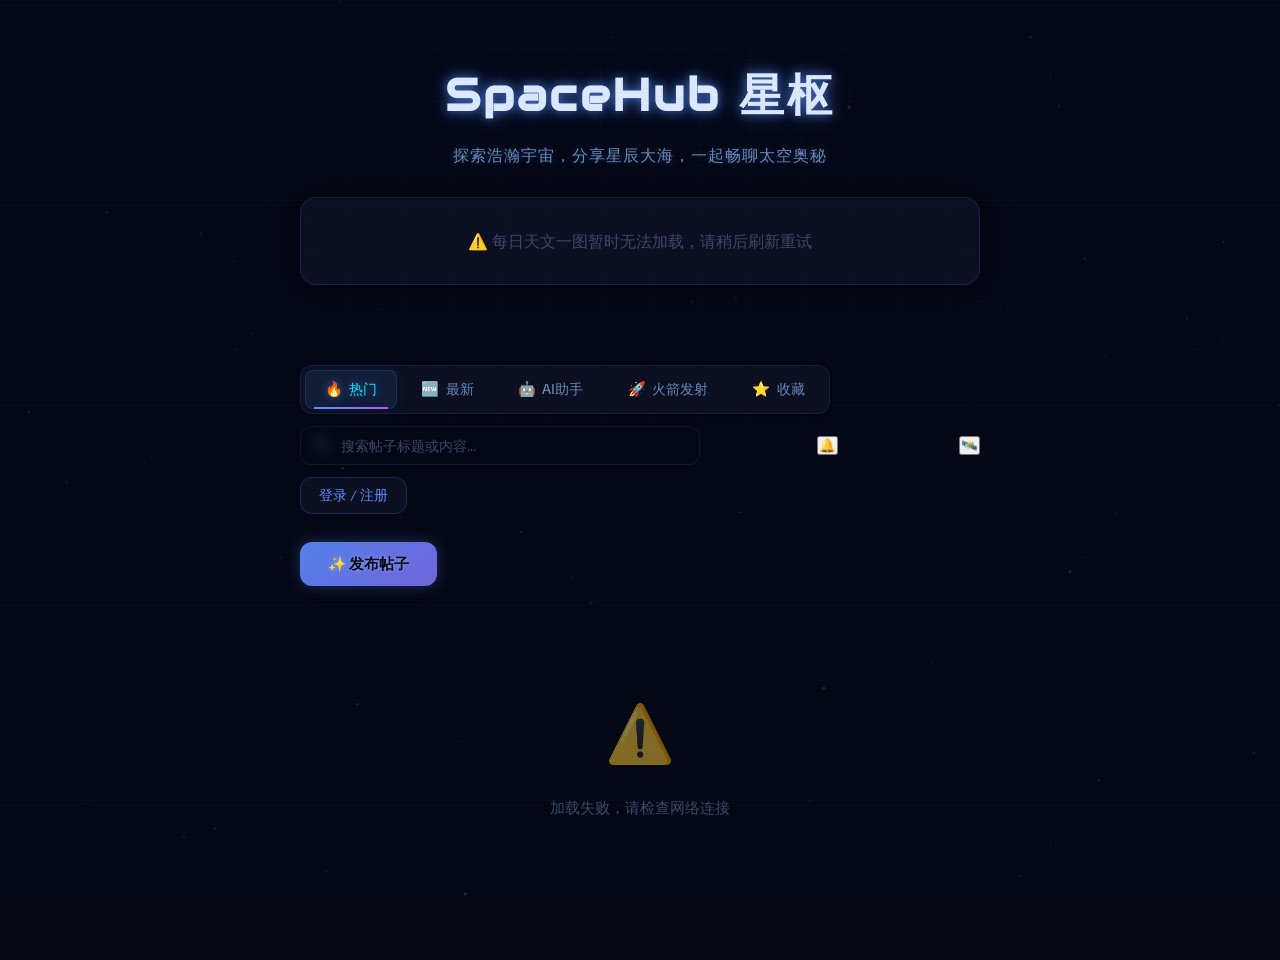
==== commit c814110c: "fix: transition:all optimization, posts pagination, launches cache, edit ownership check" ====
--- a/index.html
+++ b/index.html
@@ -185,7 +185,7 @@
             font-weight: 500;
             cursor: pointer;
             border-radius: 10px;
-            transition: all 0.3s cubic-bezier(0.4, 0, 0.2, 1);
+            transition: transform 0.3s cubic-bezier(0.4, 0, 0.2, 1), opacity 0.3s cubic-bezier(0.4, 0, 0.2, 1), background-color 0.3s cubic-bezier(0.4, 0, 0.2, 1), border-color 0.3s cubic-bezier(0.4, 0, 0.2, 1), box-shadow 0.3s cubic-bezier(0.4, 0, 0.2, 1), color 0.3s cubic-bezier(0.4, 0, 0.2, 1);
             font-family: inherit;
             letter-spacing: 0.01em;
         }
@@ -210,7 +210,7 @@
             font-size: 0.92rem;
             font-weight: 600;
             cursor: pointer;
-            transition: all 0.25s;
+            transition: transform 0.25s, opacity 0.25s, background-color 0.25s, border-color 0.25s, box-shadow 0.25s, color 0.25s;
             font-family: inherit;
             display: flex;
             align-items: center;
@@ -276,7 +276,7 @@
             align-items: center;
             justify-content: center;
             border-radius: 50%;
-            transition: all 0.2s;
+            transition: transform 0.2s, opacity 0.2s, background-color 0.2s, border-color 0.2s, box-shadow 0.2s, color 0.2s;
         }
         .modal-close:hover {
             color: var(--text-primary);
@@ -301,7 +301,7 @@
             font-size: 0.95rem;
             font-family: inherit;
             outline: none;
-            transition: all 0.25s;
+            transition: transform 0.25s, opacity 0.25s, background-color 0.25s, border-color 0.25s, box-shadow 0.25s, color 0.25s;
             margin-bottom: 16px;
         }
         .modal-input:focus {
@@ -323,7 +323,7 @@
             font-family: inherit;
             outline: none;
             resize: vertical;
-            transition: all 0.25s;
+            transition: transform 0.25s, opacity 0.25s, background-color 0.25s, border-color 0.25s, box-shadow 0.25s, color 0.25s;
             line-height: 1.6;
         }
         .modal-textarea:focus {
@@ -343,7 +343,7 @@
             font-size: 1rem;
             font-weight: 600;
             cursor: pointer;
-            transition: all 0.25s;
+            transition: transform 0.25s, opacity 0.25s, background-color 0.25s, border-color 0.25s, box-shadow 0.25s, color 0.25s;
             font-family: inherit;
             margin-top: 20px;
         }
@@ -370,7 +370,7 @@
             border: 1px solid var(--border);
             border-radius: 20px;
             padding: 24px;
-            transition: all 0.35s cubic-bezier(0.4, 0, 0.2, 1);
+            transition: transform 0.35s cubic-bezier(0.4, 0, 0.2, 1), opacity 0.35s cubic-bezier(0.4, 0, 0.2, 1), background-color 0.35s cubic-bezier(0.4, 0, 0.2, 1), border-color 0.35s cubic-bezier(0.4, 0, 0.2, 1), box-shadow 0.35s cubic-bezier(0.4, 0, 0.2, 1), color 0.35s cubic-bezier(0.4, 0, 0.2, 1);
             animation: slideUp 0.4s ease both;
             box-shadow: var(--card-shadow);
         }
@@ -509,7 +509,7 @@
             font-size: 12px;
             cursor: pointer;
             opacity: 0;
-            transition: all 0.2s ease;
+            transition: transform 0.2s ease, opacity 0.2s ease, background-color 0.2s ease, border-color 0.2s ease, box-shadow 0.2s ease, color 0.2s ease;
             white-space: nowrap;
             margin-right: 4px;
         }
@@ -572,7 +572,7 @@
             color: var(--text-secondary);
             font-size: 0.85rem;
             cursor: pointer; font-family: inherit;
-            transition: all 0.25s;
+            transition: transform 0.25s, opacity 0.25s, background-color 0.25s, border-color 0.25s, box-shadow 0.25s, color 0.25s;
                     }
         .btn-auth:hover {
             color: var(--text-primary);
@@ -622,7 +622,7 @@
             border: none; border-radius: 12px;
             font-size: 0.92rem; font-weight: 600;
             cursor: pointer; font-family: inherit;
-            transition: all 0.25s; margin-top: 8px;
+            transition: transform 0.25s, opacity 0.25s, background-color 0.25s, border-color 0.25s, box-shadow 0.25s, color 0.25s; margin-top: 8px;
         }
         .auth-submit:hover { background: #e0e0e0; }
         .auth-submit:disabled { opacity: 0.5; cursor: not-allowed; }
@@ -695,7 +695,7 @@
             font-size: 12px;
             cursor: pointer;
             opacity: 0;
-            transition: all 0.2s ease;
+            transition: transform 0.2s ease, opacity 0.2s ease, background-color 0.2s ease, border-color 0.2s ease, box-shadow 0.2s ease, color 0.2s ease;
             white-space: nowrap;
         }
         .post-card:hover .delete-btn {
@@ -755,7 +755,7 @@
             color: var(--text-secondary);
             font-size: 0.85rem;
             cursor: pointer; font-family: inherit;
-            transition: all 0.25s;
+            transition: transform 0.25s, opacity 0.25s, background-color 0.25s, border-color 0.25s, box-shadow 0.25s, color 0.25s;
                     }
         .btn-auth:hover {
             color: var(--text-primary);
@@ -805,7 +805,7 @@
             border: none; border-radius: 12px;
             font-size: 0.92rem; font-weight: 600;
             cursor: pointer; font-family: inherit;
-            transition: all 0.25s; margin-top: 8px;
+            transition: transform 0.25s, opacity 0.25s, background-color 0.25s, border-color 0.25s, box-shadow 0.25s, color 0.25s; margin-top: 8px;
         }
         .auth-submit:hover { background: #e0e0e0; }
         .auth-submit:disabled { opacity: 0.5; cursor: not-allowed; }
@@ -874,7 +874,7 @@
             font-size: 12px;
             cursor: pointer;
             opacity: 0;
-            transition: all 0.2s ease;
+            transition: transform 0.2s ease, opacity 0.2s ease, background-color 0.2s ease, border-color 0.2s ease, box-shadow 0.2s ease, color 0.2s ease;
             white-space: nowrap;
             margin-right: 4px;
         }
@@ -937,7 +937,7 @@
             color: var(--text-secondary);
             font-size: 0.85rem;
             cursor: pointer; font-family: inherit;
-            transition: all 0.25s;
+            transition: transform 0.25s, opacity 0.25s, background-color 0.25s, border-color 0.25s, box-shadow 0.25s, color 0.25s;
                     }
         .btn-auth:hover {
             color: var(--text-primary);
@@ -987,7 +987,7 @@
             border: none; border-radius: 12px;
             font-size: 0.92rem; font-weight: 600;
             cursor: pointer; font-family: inherit;
-            transition: all 0.25s; margin-top: 8px;
+            transition: transform 0.25s, opacity 0.25s, background-color 0.25s, border-color 0.25s, box-shadow 0.25s, color 0.25s; margin-top: 8px;
         }
         .auth-submit:hover { background: #e0e0e0; }
         .auth-submit:disabled { opacity: 0.5; cursor: not-allowed; }
@@ -1114,7 +1114,7 @@
             color: var(--text-muted);
             font-size: 0.84rem;
             cursor: pointer;
-            transition: all 0.25s cubic-bezier(0.4, 0, 0.2, 1);
+            transition: transform 0.25s cubic-bezier(0.4, 0, 0.2, 1), opacity 0.25s cubic-bezier(0.4, 0, 0.2, 1), background-color 0.25s cubic-bezier(0.4, 0, 0.2, 1), border-color 0.25s cubic-bezier(0.4, 0, 0.2, 1), box-shadow 0.25s cubic-bezier(0.4, 0, 0.2, 1), color 0.25s cubic-bezier(0.4, 0, 0.2, 1);
             font-family: inherit;
             padding: 4px 8px;
             border-radius: 8px;
@@ -1307,7 +1307,7 @@
             font-size: 0.82rem;
             font-weight: 600;
             cursor: pointer;
-            transition: all 0.25s cubic-bezier(0.4, 0, 0.2, 1);
+            transition: transform 0.25s cubic-bezier(0.4, 0, 0.2, 1), opacity 0.25s cubic-bezier(0.4, 0, 0.2, 1), background-color 0.25s cubic-bezier(0.4, 0, 0.2, 1), border-color 0.25s cubic-bezier(0.4, 0, 0.2, 1), box-shadow 0.25s cubic-bezier(0.4, 0, 0.2, 1), color 0.25s cubic-bezier(0.4, 0, 0.2, 1);
             font-family: inherit;
             align-self: flex-end;
             box-shadow: 0 2px 8px rgba(91, 143, 255, 0.15);
@@ -1335,7 +1335,7 @@
             color: var(--text-muted);
             font-size: 0.84rem;
             cursor: pointer;
-            transition: all 0.25s;
+            transition: transform 0.25s, opacity 0.25s, background-color 0.25s, border-color 0.25s, box-shadow 0.25s, color 0.25s;
             font-family: inherit;
             padding: 4px 8px;
             border-radius: 8px;
@@ -1395,7 +1395,7 @@
             color: var(--text-secondary);
             font-size: 0.85rem;
             cursor: pointer; font-family: inherit;
-            transition: all 0.25s;
+            transition: transform 0.25s, opacity 0.25s, background-color 0.25s, border-color 0.25s, box-shadow 0.25s, color 0.25s;
                     }
         .btn-auth:hover {
             color: var(--text-primary);
@@ -1445,7 +1445,7 @@
             border: none; border-radius: 12px;
             font-size: 0.92rem; font-weight: 600;
             cursor: pointer; font-family: inherit;
-            transition: all 0.25s; margin-top: 8px;
+            transition: transform 0.25s, opacity 0.25s, background-color 0.25s, border-color 0.25s, box-shadow 0.25s, color 0.25s; margin-top: 8px;
         }
         .auth-submit:hover { background: #e0e0e0; }
         .auth-submit:disabled { opacity: 0.5; cursor: not-allowed; }
@@ -1591,7 +1591,7 @@
             font-weight: 500;
             cursor: pointer;
             border-radius: 10px;
-            transition: all 0.25s ease;
+            transition: transform 0.25s ease, opacity 0.25s ease, background-color 0.25s ease, border-color 0.25s ease, box-shadow 0.25s ease, color 0.25s ease;
             font-family: inherit;
             letter-spacing: 0.01em;
         }
@@ -1621,7 +1621,7 @@
             padding: 20px;
             backdrop-filter: blur(20px);
             -webkit-backdrop-filter: blur(20px);
-            transition: all 0.35s cubic-bezier(0.4, 0, 0.2, 1);
+            transition: transform 0.35s cubic-bezier(0.4, 0, 0.2, 1), opacity 0.35s cubic-bezier(0.4, 0, 0.2, 1), background-color 0.35s cubic-bezier(0.4, 0, 0.2, 1), border-color 0.35s cubic-bezier(0.4, 0, 0.2, 1), box-shadow 0.35s cubic-bezier(0.4, 0, 0.2, 1), color 0.35s cubic-bezier(0.4, 0, 0.2, 1);
             box-shadow: var(--card-shadow);
         }
         .launch-card:hover {
@@ -1798,7 +1798,7 @@
             font-size: 0.82rem;
             font-weight: 600;
             cursor: pointer;
-            transition: all 0.25s;
+            transition: transform 0.25s, opacity 0.25s, background-color 0.25s, border-color 0.25s, box-shadow 0.25s, color 0.25s;
             font-family: inherit;
         }
         .btn-add-launch:hover {
@@ -1824,7 +1824,7 @@
             font-weight: 500;
             cursor: pointer;
             font-family: inherit;
-            transition: all 0.2s;
+            transition: transform 0.2s, opacity 0.2s, background-color 0.2s, border-color 0.2s, box-shadow 0.2s, color 0.2s;
         }
         .launch-edit-btn {
             background: rgba(255, 255, 255, 0.08);
@@ -1854,7 +1854,7 @@
     color: var(--text-secondary);
     font-size: 0.88rem;
     cursor: pointer;
-    transition: all 0.2s;
+    transition: transform 0.2s, opacity 0.2s, background-color 0.2s, border-color 0.2s, box-shadow 0.2s, color 0.2s;
     user-select: none;
 }
 .tbd-checkbox-row:hover {
@@ -1896,7 +1896,7 @@
             font-size: 12px;
             cursor: pointer;
             opacity: 0;
-            transition: all 0.25s ease;
+            transition: transform 0.25s ease, opacity 0.25s ease, background-color 0.25s ease, border-color 0.25s ease, box-shadow 0.25s ease, color 0.25s ease;
             white-space: nowrap;
             margin-right: 4px;
         }
@@ -2009,7 +2009,7 @@
             align-items: center;
             justify-content: center;
             border-radius: 50%;
-            transition: all 0.2s ease;
+            transition: transform 0.2s ease, opacity 0.2s ease, background-color 0.2s ease, border-color 0.2s ease, box-shadow 0.2s ease, color 0.2s ease;
         }
         .profile-close:hover {
             background: var(--surface-hover);
@@ -2040,7 +2040,7 @@
     display: flex;
     align-items: center;
     justify-content: center;
-    transition: all 0.2s;
+    transition: transform 0.2s, opacity 0.2s, background-color 0.2s, border-color 0.2s, box-shadow 0.2s, color 0.2s;
 }
 
 .notify-btn:hover {
@@ -2219,7 +2219,7 @@
     color: var(--text-primary);
     cursor: pointer;
     font-size: 0.75rem;
-    transition: all 0.2s;
+    transition: transform 0.2s, opacity 0.2s, background-color 0.2s, border-color 0.2s, box-shadow 0.2s, color 0.2s;
 }
 
 .launch-result-btn:hover {
@@ -2374,7 +2374,7 @@
     box-shadow:
         0 0 0 1px rgba(91, 143, 255, 0.05),
         0 4px 24px rgba(0, 0, 0, 0.4) !important;
-    transition: all 0.35s cubic-bezier(0.16, 1, 0.3, 1) !important;
+    transition: transform 0.35s cubic-bezier(0.16, 1, 0.3, 1), opacity 0.35s cubic-bezier(0.16, 1, 0.3, 1), background-color 0.35s cubic-bezier(0.16, 1, 0.3, 1), border-color 0.35s cubic-bezier(0.16, 1, 0.3, 1), box-shadow 0.35s cubic-bezier(0.16, 1, 0.3, 1), color 0.35s cubic-bezier(0.16, 1, 0.3, 1) !important;
     position: relative !important;
     overflow: hidden;
 }
@@ -2416,7 +2416,7 @@
     border-radius: 12px !important;
     backdrop-filter: blur(8px) !important;
     -webkit-backdrop-filter: blur(8px) !important;
-    transition: all 0.3s !important;
+    transition: transform 0.3s, opacity 0.3s, background-color 0.3s, border-color 0.3s, box-shadow 0.3s, color 0.3s !important;
 }
 .search-box input:focus {
     border-color: var(--neon-blue) !important;
@@ -2437,7 +2437,7 @@
 }
 .tab {
     border-radius: 8px !important;
-    transition: all 0.3s !important;
+    transition: transform 0.3s, opacity 0.3s, background-color 0.3s, border-color 0.3s, box-shadow 0.3s, color 0.3s !important;
 }
 .tab:hover {
     color: var(--neon-blue) !important;
@@ -2457,7 +2457,7 @@
     border-radius: 12px !important;
     text-shadow: 0 0 4px rgba(255, 255, 255, 0.3) !important;
     box-shadow: 0 0 16px rgba(91, 143, 255, 0.3) !important;
-    transition: all 0.3s !important;
+    transition: transform 0.3s, opacity 0.3s, background-color 0.3s, border-color 0.3s, box-shadow 0.3s, color 0.3s !important;
 }
 .fab-post:hover {
     background: linear-gradient(135deg, rgba(0, 234, 255, 1), rgba(0, 170, 255, 1)) !important;
@@ -2496,7 +2496,7 @@
     background: rgba(4, 8, 20, 0.6) !important;
     border: 1px solid rgba(91, 143, 255, 0.12) !important;
     border-radius: 12px !important;
-    transition: all 0.3s !important;
+    transition: transform 0.3s, opacity 0.3s, background-color 0.3s, border-color 0.3s, box-shadow 0.3s, color 0.3s !important;
 }
 .modal-input:focus {
     border-color: var(--neon-blue) !important;
@@ -2511,7 +2511,7 @@
     border-radius: 12px !important;
     font-weight: 700 !important;
     box-shadow: 0 0 16px rgba(91, 143, 255, 0.25) !important;
-    transition: all 0.3s !important;
+    transition: transform 0.3s, opacity 0.3s, background-color 0.3s, border-color 0.3s, box-shadow 0.3s, color 0.3s !important;
 }
 .modal-submit:hover {
     box-shadow: 0 0 28px rgba(91, 143, 255, 0.45) !important;
@@ -2522,7 +2522,7 @@
 .avatar {
     border: 1px solid rgba(91, 143, 255, 0.2) !important;
     box-shadow: 0 0 8px rgba(91, 143, 255, 0.1) !important;
-    transition: all 0.3s !important;
+    transition: transform 0.3s, opacity 0.3s, background-color 0.3s, border-color 0.3s, box-shadow 0.3s, color 0.3s !important;
 }
 .avatar:hover {
     border-color: rgba(91, 143, 255, 0.5) !important;
@@ -2537,7 +2537,7 @@
 /* --- 评论区域科幻样式 --- */
 .comment-item {
     border-left: 2px solid rgba(91, 143, 255, 0.15) !important;
-    transition: all 0.3s !important;
+    transition: transform 0.3s, opacity 0.3s, background-color 0.3s, border-color 0.3s, box-shadow 0.3s, color 0.3s !important;
 }
 .comment-item:hover {
     border-left-color: rgba(91, 143, 255, 0.4) !important;
@@ -2548,7 +2548,7 @@
     color: #060814 !important;
     border-radius: 10px !important;
     box-shadow: 0 0 12px rgba(91, 143, 255, 0.2) !important;
-    transition: all 0.3s !important;
+    transition: transform 0.3s, opacity 0.3s, background-color 0.3s, border-color 0.3s, box-shadow 0.3s, color 0.3s !important;
 }
 .comment-submit:hover {
     box-shadow: 0 0 20px rgba(91, 143, 255, 0.4) !important;
@@ -2562,7 +2562,7 @@
     backdrop-filter: blur(12px) !important;
     -webkit-backdrop-filter: blur(12px) !important;
     box-shadow: 0 4px 24px rgba(0, 0, 0, 0.4) !important;
-    transition: all 0.35s cubic-bezier(0.16, 1, 0.3, 1) !important;
+    transition: transform 0.35s cubic-bezier(0.16, 1, 0.3, 1), opacity 0.35s cubic-bezier(0.16, 1, 0.3, 1), background-color 0.35s cubic-bezier(0.16, 1, 0.3, 1), border-color 0.35s cubic-bezier(0.16, 1, 0.3, 1), box-shadow 0.35s cubic-bezier(0.16, 1, 0.3, 1), color 0.35s cubic-bezier(0.16, 1, 0.3, 1) !important;
     position: relative;
     overflow: hidden;
 }
@@ -2598,7 +2598,7 @@
     border-radius: 12px !important;
     backdrop-filter: blur(8px) !important;
     -webkit-backdrop-filter: blur(8px) !important;
-    transition: all 0.3s !important;
+    transition: transform 0.3s, opacity 0.3s, background-color 0.3s, border-color 0.3s, box-shadow 0.3s, color 0.3s !important;
 }
 .notification-item:hover {
     border-color: rgba(91, 143, 255, 0.3) !important;
@@ -2617,7 +2617,7 @@
     color: var(--neon-blue) !important;
     backdrop-filter: blur(8px) !important;
     -webkit-backdrop-filter: blur(8px) !important;
-    transition: all 0.3s !important;
+    transition: transform 0.3s, opacity 0.3s, background-color 0.3s, border-color 0.3s, box-shadow 0.3s, color 0.3s !important;
 }
 .btn-auth:hover {
     background: rgba(91, 143, 255, 0.1) !important;
@@ -2631,7 +2631,7 @@
     border-radius: 12px !important;
     font-weight: 700 !important;
     box-shadow: 0 0 16px rgba(91, 143, 255, 0.2) !important;
-    transition: all 0.3s !important;
+    transition: transform 0.3s, opacity 0.3s, background-color 0.3s, border-color 0.3s, box-shadow 0.3s, color 0.3s !important;
 }
 .auth-submit:hover {
     box-shadow: 0 0 28px rgba(91, 143, 255, 0.45) !important;
@@ -2667,7 +2667,7 @@
 a {
     color: var(--neon-blue);
     text-shadow: 0 0 4px rgba(91, 143, 255, 0.2);
-    transition: all 0.3s;
+    transition: transform 0.3s, opacity 0.3s, background-color 0.3s, border-color 0.3s, box-shadow 0.3s, color 0.3s;
 }
 a:hover {
     color: var(--neon-cyan);
@@ -2697,7 +2697,7 @@
     border-right: 1px solid rgba(91, 143, 255, 0.15);
     border-bottom: 1px solid rgba(91, 143, 255, 0.15);
     border-bottom-right-radius: 16px;
-    transition: all 0.35s;
+    transition: transform 0.35s, opacity 0.35s, background-color 0.35s, border-color 0.35s, box-shadow 0.35s, color 0.35s;
     opacity: 0.5;
 }
 .post-card:hover::after {
@@ -2722,7 +2722,7 @@
     border: 1px solid rgba(91, 143, 255, 0.12) !important;
     border-radius: 12px !important;
     color: var(--text-primary) !important;
-    transition: all 0.3s !important;
+    transition: transform 0.3s, opacity 0.3s, background-color 0.3s, border-color 0.3s, box-shadow 0.3s, color 0.3s !important;
 }
 input[type="text"]:focus, input[type="password"]:focus, input[type="email"]:focus, textarea:focus {
     border-color: var(--neon-blue) !important;
@@ -2836,7 +2836,7 @@
     justify-content: center;
     font-size: 0.8rem;
     cursor: pointer;
-    transition: all 0.3s;
+    transition: transform 0.3s, opacity 0.3s, background-color 0.3s, border-color 0.3s, box-shadow 0.3s, color 0.3s;
 }
 .online-avatar:hover {
     border-color: var(--neon-blue);
@@ -2860,7 +2860,7 @@
             font-size: 12px;
             cursor: pointer;
             opacity: 0;
-            transition: all 0.2s ease;
+            transition: transform 0.2s ease, opacity 0.2s ease, background-color 0.2s ease, border-color 0.2s ease, box-shadow 0.2s ease, color 0.2s ease;
             white-space: nowrap;
         }
         .post-card:hover .bookmark-btn { opacity: 1; }
@@ -2876,7 +2876,7 @@
         .bookmark-post-item {
             background: rgba(255,255,255,0.03); border: 1px solid var(--border);
             border-radius: 12px; padding: 14px; margin-bottom: 10px; cursor: pointer;
-            transition: all 0.2s;
+            transition: transform 0.2s, opacity 0.2s, background-color 0.2s, border-color 0.2s, box-shadow 0.2s, color 0.2s;
         }
         .bookmark-post-item:hover { border-color: rgba(255,215,0,0.3); background: rgba(255,215,0,0.04); }
         .bookmark-post-title { font-weight: 600; color: var(--text-primary); margin-bottom: 6px; }
@@ -2884,7 +2884,7 @@
         .bookmark-remove-btn {
             float: right; background: transparent; border: none; color: var(--text-muted);
             cursor: pointer; font-size: 1rem; padding: 2px 6px; border-radius: 6px;
-            transition: all 0.2s;
+            transition: transform 0.2s, opacity 0.2s, background-color 0.2s, border-color 0.2s, box-shadow 0.2s, color 0.2s;
         }
         .bookmark-remove-btn:hover { color: #ff4757; background: rgba(255,71,87,0.1); }
 
@@ -2911,7 +2911,7 @@
 .launch-notify-btn {
     background: rgba(91,143,255,0.15); border: 1px solid rgba(91,143,255,0.3);
     color: #5b8fff; padding: 6px 14px; border-radius: 6px;
-    font-size: 0.8rem; cursor: pointer; transition: all 0.2s;
+    font-size: 0.8rem; cursor: pointer; transition: transform 0.2s, opacity 0.2s, background-color 0.2s, border-color 0.2s, box-shadow 0.2s, color 0.2s;
 }
 .launch-notify-btn:hover { background: rgba(91,143,255,0.3); }
 .launch-notify-btn.active { background: rgba(255,180,0,0.2); border-color: rgba(255,180,0,0.4); color: #ffb400; }
@@ -2948,7 +2948,7 @@
     backdrop-filter: blur(16px);
     -webkit-backdrop-filter: blur(16px);
     box-shadow: 0 4px 32px rgba(0, 0, 0, 0.5), 0 0 1px rgba(91, 143, 255, 0.1);
-    transition: all 0.4s cubic-bezier(0.4, 0, 0.2, 1);
+    transition: transform 0.4s cubic-bezier(0.4, 0, 0.2, 1), opacity 0.4s cubic-bezier(0.4, 0, 0.2, 1), background-color 0.4s cubic-bezier(0.4, 0, 0.2, 1), border-color 0.4s cubic-bezier(0.4, 0, 0.2, 1), box-shadow 0.4s cubic-bezier(0.4, 0, 0.2, 1), color 0.4s cubic-bezier(0.4, 0, 0.2, 1);
 }
 .apod-container:hover {
     border-color: rgba(91, 143, 255, 0.35);
@@ -3085,7 +3085,7 @@
     font-size: 0.85rem;
     cursor: pointer;
     border-radius: 8px;
-    transition: all 0.3s;
+    transition: transform 0.3s, opacity 0.3s, background-color 0.3s, border-color 0.3s, box-shadow 0.3s, color 0.3s;
     font-family: inherit;
 }
 .admin-tab:hover { color: var(--neon-blue); }
@@ -3107,7 +3107,7 @@
     border: 1px solid rgba(91, 143, 255, 0.08);
     border-radius: 10px;
     margin-bottom: 6px;
-    transition: all 0.2s;
+    transition: transform 0.2s, opacity 0.2s, background-color 0.2s, border-color 0.2s, box-shadow 0.2s, color 0.2s;
     background: rgba(4, 8, 20, 0.4);
 }
 .admin-user-row:hover {
@@ -3142,7 +3142,7 @@
     border-radius: 6px;
     cursor: pointer;
     font-size: 0.78rem;
-    transition: all 0.2s;
+    transition: transform 0.2s, opacity 0.2s, background-color 0.2s, border-color 0.2s, box-shadow 0.2s, color 0.2s;
     font-family: inherit;
     white-space: nowrap;
 }
@@ -3167,7 +3167,7 @@
     width: 32px; height: 32px;
     display: flex; align-items: center; justify-content: center;
     border-radius: 50%;
-    transition: all 0.2s;
+    transition: transform 0.2s, opacity 0.2s, background-color 0.2s, border-color 0.2s, box-shadow 0.2s, color 0.2s;
 }
 .admin-close-btn:hover {
     color: var(--text-primary);
@@ -3181,7 +3181,7 @@
     border-radius: 10px;
     cursor: pointer;
     font-size: 0.82rem;
-    transition: all 0.3s;
+    transition: transform 0.3s, opacity 0.3s, background-color 0.3s, border-color 0.3s, box-shadow 0.3s, color 0.3s;
     font-family: inherit;
 }
 #adminEntryBtn {
@@ -3220,7 +3220,7 @@
 .sd-tab {
     padding: 8px 18px; border: none; border-radius: 8px;
     background: transparent; color: #8899aa; cursor: pointer;
-    font-size: 0.85rem; transition: all 0.2s; font-family: inherit;
+    font-size: 0.85rem; transition: transform 0.2s, opacity 0.2s, background-color 0.2s, border-color 0.2s, box-shadow 0.2s, color 0.2s; font-family: inherit;
 }
 .sd-tab:hover { background: rgba(91, 143, 255, 0.08); color: #5b8fff; }
 .sd-tab.active { background: rgba(91, 143, 255, 0.15); color: #5b8fff; box-shadow: 0 0 12px rgba(91, 143, 255, 0.15); }
@@ -3244,7 +3244,7 @@
 .iss-pulse { position: absolute; top: 50%; left: 50%; transform: translate(-50%, -50%); width: 10px; height: 10px; background: #5b8fff; border-radius: 50%; animation: issPulse 2s infinite; }
 @keyframes issPulse { 0% { transform: translate(-50%, -50%) scale(1); opacity: 0.7; } 100% { transform: translate(-50%, -50%) scale(5); opacity: 0; } }
 .iss-info-grid { display: grid; grid-template-columns: repeat(2, 1fr); gap: 8px; margin-top: 12px; }
-.iss-info-item { background: rgba(91, 143, 255, 0.05); border: 1px solid rgba(91, 143, 255, 0.1); border-radius: 8px; padding: 10px 14px; transition: all 0.25s ease; }
+.iss-info-item { background: rgba(91, 143, 255, 0.05); border: 1px solid rgba(91, 143, 255, 0.1); border-radius: 8px; padding: 10px 14px; transition: transform 0.25s ease, opacity 0.25s ease, background-color 0.25s ease, border-color 0.25s ease, box-shadow 0.25s ease, color 0.25s ease; }
 .iss-info-item:hover { background: rgba(91, 143, 255, 0.09); border-color: rgba(91, 143, 255, 0.25); box-shadow: 0 0 14px rgba(91, 143, 255, 0.1); }
 .iss-info-label { font-size: 0.72rem; color: #667788; margin-bottom: 4px; text-transform: uppercase; letter-spacing: 1px; }
 .iss-info-value { font-size: 1.05rem; font-weight: 700; color: #5b8fff; font-family: 'Exo 2', monospace; }.image-lightbox {
@@ -3275,12 +3275,12 @@
 .toggle-slider {
     position: absolute; inset: 0;
     background: rgba(91,143,255,0.15); border: 1px solid rgba(91,143,255,0.3);
-    border-radius: 30px; transition: all 0.3s cubic-bezier(0.4, 0, 0.2, 1);
+    border-radius: 30px; transition: transform 0.3s cubic-bezier(0.4, 0, 0.2, 1), opacity 0.3s cubic-bezier(0.4, 0, 0.2, 1), background-color 0.3s cubic-bezier(0.4, 0, 0.2, 1), border-color 0.3s cubic-bezier(0.4, 0, 0.2, 1), box-shadow 0.3s cubic-bezier(0.4, 0, 0.2, 1), color 0.3s cubic-bezier(0.4, 0, 0.2, 1);
 }
 .toggle-slider::before {
     content: ""; position: absolute; width: 22px; height: 22px; left: 3px; top: 3px;
     background: linear-gradient(135deg, #5b8fff, #0099cc); border-radius: 50%;
-    transition: all 0.3s cubic-bezier(0.4, 0, 0.2, 1);
+    transition: transform 0.3s cubic-bezier(0.4, 0, 0.2, 1), opacity 0.3s cubic-bezier(0.4, 0, 0.2, 1), background-color 0.3s cubic-bezier(0.4, 0, 0.2, 1), border-color 0.3s cubic-bezier(0.4, 0, 0.2, 1), box-shadow 0.3s cubic-bezier(0.4, 0, 0.2, 1), color 0.3s cubic-bezier(0.4, 0, 0.2, 1);
     box-shadow: 0 2px 8px rgba(91,143,255,0.4);
 }
 .toggle-switch input:checked + .toggle-slider {
@@ -3316,7 +3316,7 @@
     padding: 4px 12px; background: transparent;
     border: 1px solid rgba(91, 143, 255, 0.2); border-radius: 8px;
     color: rgba(91, 143, 255, 0.6); font-size: 0.78rem; cursor: pointer;
-    transition: all 0.3s;
+    transition: transform 0.3s, opacity 0.3s, background-color 0.3s, border-color 0.3s, box-shadow 0.3s, color 0.3s;
 }
 .ai-chat-header .ai-clear:hover {
     color: #ff4060; border-color: rgba(255, 64, 96, 0.3);
@@ -3378,7 +3378,7 @@
     background: linear-gradient(135deg, #5b8fff, #0099cc);
     border: none; border-radius: 12px;
     color: #000; font-weight: 600; cursor: pointer;
-    transition: all 0.3s; white-space: nowrap;
+    transition: transform 0.3s, opacity 0.3s, background-color 0.3s, border-color 0.3s, box-shadow 0.3s, color 0.3s; white-space: nowrap;
 }
 .ai-send:hover { box-shadow: 0 4px 16px rgba(91, 143, 255, 0.4); }
 .ai-send:disabled { opacity: 0.5; cursor: not-allowed; }
@@ -3481,7 +3481,7 @@
         .modal-submit, .auth-submit, .comment-submit, .fab-post, .launch-submit-btn {
             position: relative;
             overflow: hidden;
-            transition: all 0.3s cubic-bezier(0.16, 1, 0.3, 1) !important;
+            transition: transform 0.3s cubic-bezier(0.16, 1, 0.3, 1), opacity 0.3s cubic-bezier(0.16, 1, 0.3, 1), background-color 0.3s cubic-bezier(0.16, 1, 0.3, 1), border-color 0.3s cubic-bezier(0.16, 1, 0.3, 1), box-shadow 0.3s cubic-bezier(0.16, 1, 0.3, 1), color 0.3s cubic-bezier(0.16, 1, 0.3, 1) !important;
         }
         .modal-submit::after, .fab-post::after {
             content: '';
@@ -3549,7 +3549,7 @@
             bottom: 0; left: 50%;
             width: 0; height: 2px;
             background: linear-gradient(90deg, var(--accent), var(--secondary-accent));
-            transition: all 0.3s;
+            transition: transform 0.3s, opacity 0.3s, background-color 0.3s, border-color 0.3s, box-shadow 0.3s, color 0.3s;
             transform: translateX(-50%);
         }
         .tab:hover::after, .tab.active::after {
@@ -3623,7 +3623,7 @@
         }
         .ai-send {
             background: linear-gradient(135deg, rgba(91, 143, 255, 0.9), rgba(181, 88, 255, 0.8)) !important;
-            transition: all 0.3s !important;
+            transition: transform 0.3s, opacity 0.3s, background-color 0.3s, border-color 0.3s, box-shadow 0.3s, color 0.3s !important;
         }
         .ai-send:hover {
             box-shadow: 0 0 20px rgba(91, 143, 255, 0.4) !important;
@@ -3952,7 +3952,7 @@
             background: rgba(91, 143, 255, 0.04);
             border: 1px solid rgba(91, 143, 255, 0.1);
             border-radius: 10px; padding: 12px 14px; margin-bottom: 8px;
-            transition: all 0.25s ease;
+            transition: transform 0.25s ease, opacity 0.25s ease, background-color 0.25s ease, border-color 0.25s ease, box-shadow 0.25s ease, color 0.25s ease;
         }
         .asteroid-card:hover {
             background: rgba(91, 143, 255, 0.08);
@@ -3989,7 +3989,7 @@
             border: 1px solid rgba(91, 143, 255, 0.1);
             border-radius: 10px; padding: 12px;
             display: flex; align-items: center; gap: 10px;
-            transition: all 0.25s ease;
+            transition: transform 0.25s ease, opacity 0.25s ease, background-color 0.25s ease, border-color 0.25s ease, box-shadow 0.25s ease, color 0.25s ease;
         }
         .crew-card:hover {
             background: rgba(91, 143, 255, 0.08);
@@ -4024,7 +4024,7 @@
             background: rgba(91, 143, 255, 0.04);
             border: 1px solid rgba(91, 143, 255, 0.1);
             border-radius: 10px; padding: 12px 14px; margin-bottom: 8px;
-            transition: all 0.25s ease;
+            transition: transform 0.25s ease, opacity 0.25s ease, background-color 0.25s ease, border-color 0.25s ease, box-shadow 0.25s ease, color 0.25s ease;
         }
         .meteor-card:hover {
             background: rgba(91, 143, 255, 0.08);
@@ -4065,7 +4065,7 @@
             background: rgba(91, 143, 255, 0.04);
             border: 1px solid rgba(91, 143, 255, 0.1);
             border-radius: 10px; padding: 12px 14px; margin-bottom: 8px;
-            transition: all 0.25s ease;
+            transition: transform 0.25s ease, opacity 0.25s ease, background-color 0.25s ease, border-color 0.25s ease, box-shadow 0.25s ease, color 0.25s ease;
         }
         .eclipse-card:hover {
             background: rgba(91, 143, 255, 0.08);
@@ -4113,7 +4113,7 @@
         ::-webkit-scrollbar-thumb {
             background: rgba(91, 143, 255, 0.25);
             border-radius: 4px;
-            transition: all 0.3s;
+            transition: transform 0.3s, opacity 0.3s, background-color 0.3s, border-color 0.3s, box-shadow 0.3s, color 0.3s;
         }
         ::-webkit-scrollbar-thumb:hover {
             background: rgba(91, 143, 255, 0.4);
@@ -4309,7 +4309,7 @@
         <div class="notification-modal">
             <div style="display:flex;align-items:center;justify-content:space-between;padding:16px 20px;border-bottom:1px solid var(--border-color);">
                 <span style="font-family:'Michroma',sans-serif;font-size:1rem;letter-spacing:1px;color:var(--neon-blue);text-shadow:0 0 8px rgba(91,143,255,0.3);">消息通知</span>
-                <button onclick="closeNotifyModal()" style="background:none;border:none;color:var(--text-muted);font-size:1.4rem;cursor:pointer;width:32px;height:32px;display:flex;align-items:center;justify-content:center;border-radius:50%;transition:all 0.2s;" onmouseover="this.style.color='var(--text-primary)';this.style.background='rgba(255,255,255,0.08)'" onmouseout="this.style.color='var(--text-muted)';this.style.background='none'">&times;</button>
+                <button onclick="closeNotifyModal()" style="background:none;border:none;color:var(--text-muted);font-size:1.4rem;cursor:pointer;width:32px;height:32px;display:flex;align-items:center;justify-content:center;border-radius:50%;transition: transform 0.2s, opacity 0.2s, background-color 0.2s, border-color 0.2s, box-shadow 0.2s, color 0.2s;" onmouseover="this.style.color='var(--text-primary)';this.style.background='rgba(255,255,255,0.08)'" onmouseout="this.style.color='var(--text-muted)';this.style.background='none'">&times;</button>
             </div>
             <div id="notifyList"></div>
         </div>
@@ -4427,6 +4427,9 @@
         let currentTab = 'hot';
         let likedPosts = JSON.parse(localStorage.getItem('likedPosts')) || {};
         let isLoading = false;
+        let displayCount = 20;
+        let launchesCache = null;
+        let launchesCacheTime = 0;
         // ==================== 官方机构账号配置 ====================
         const OFFICIAL_USERS = {
             'NASA': { avatar: 'https://www.nasa.gov/wp-content/themes/nasa/assets/images/nasa-logo.svg', badge: 'NASA官方' },
@@ -4456,10 +4459,17 @@
         // ==================== 加载发射数据 ====================
         async function loadLaunches() {
             try {
+                if (launchesCache && (Date.now() - launchesCacheTime) < 5 * 60 * 1000) {
+                    launches = launchesCache;
+                    renderLaunches();
+                    return;
+                }
                 const { data, error } = await sb.from('launches').select('*').order('date', { ascending: true });
                 if (error) throw error;
                 if (data && data.length > 0) {
                     launches = data;
+                    launchesCache = data;
+                    launchesCacheTime = Date.now();
                     renderLaunches();
                 } else {
                     // 首次运行，插入默认数据
@@ -4470,6 +4480,7 @@
                             image: l.image || '', description: l.description, status: l.status || 'tentative'
                         });
                     }
+                    launchesCache = null;
                 }
             } catch (err) {
                 console.error('加载发射数据失败:', err);
@@ -4548,6 +4559,12 @@
                 try {
                     const editImage = document.getElementById('modalImage') ? (document.getElementById('modalImage').value.trim() || '') : '';
                     const ep = posts.find(p => String(p.id) === String(editingPostId));
+                    if (ep && ep.author !== currentUser.name) {
+                        alert('只能编辑自己的帖子');
+                        btn.disabled = false;
+                        btn.textContent = '发布';
+                        return;
+                    }
 
                     const { error: editErr } = await sb.from('posts').update({
                         title: title,
@@ -4647,13 +4664,14 @@
             searchKeyword = val.trim().toLowerCase();
             document.getElementById('searchClear').style.display = searchKeyword ? 'block' : 'none';
             if (searchTimer) clearTimeout(searchTimer);
-            searchTimer = setTimeout(() => { renderPosts(); }, 300);
+            searchTimer = setTimeout(() => { displayCount = 20; renderPosts(); }, 300);
         }
         function clearSearch() {
             document.getElementById('searchInput').value = '';
             searchKeyword = '';
             if (searchTimer) { clearTimeout(searchTimer); searchTimer = null; }
             document.getElementById('searchClear').style.display = 'none';
+            displayCount = 20;
             renderPosts();
         }
         function renderPosts() {
@@ -4692,7 +4710,8 @@
                 `;
                 return;
             }
-            list.innerHTML = displayPosts.map(post => {
+            const visiblePosts = displayPosts.slice(0, displayCount);
+            list.innerHTML = visiblePosts.map(post => {
                 const isLiked = likedPosts[post.id] || false;
                 return `
                     <div class="post-card" data-id="${post.id}">
@@ -4752,6 +4771,15 @@
                     </div>
                 `;
             }).join('');
+            if (displayPosts.length > displayCount) {
+                list.innerHTML += `<div style="text-align:center;padding:16px;">
+                    <button class="load-more-btn" onclick="loadMorePosts()" style="padding:10px 32px;background:rgba(91,143,255,0.12);border:1px solid rgba(91,143,255,0.3);color:#5b8fff;border-radius:24px;cursor:pointer;font-size:0.9rem;">加载更多 (还有 ${displayPosts.length - displayCount} 条)</button>
+                </div>`;
+            }
+        }
+        function loadMorePosts() {
+            displayCount += 20;
+            renderPosts();
         }
         async function togglePin(postId) {
             if (!(await requireAdminAuth('置顶帖子'))) return;
@@ -4875,6 +4903,7 @@
         document.querySelectorAll('.tab').forEach(tab => {
             tab.addEventListener('click', () => {
                 currentTab = tab.dataset.tab;
+                displayCount = 20;
                 updateTabs();
                 if (currentTab === 'ai') {
                     document.getElementById('postsList').style.display = 'none';
